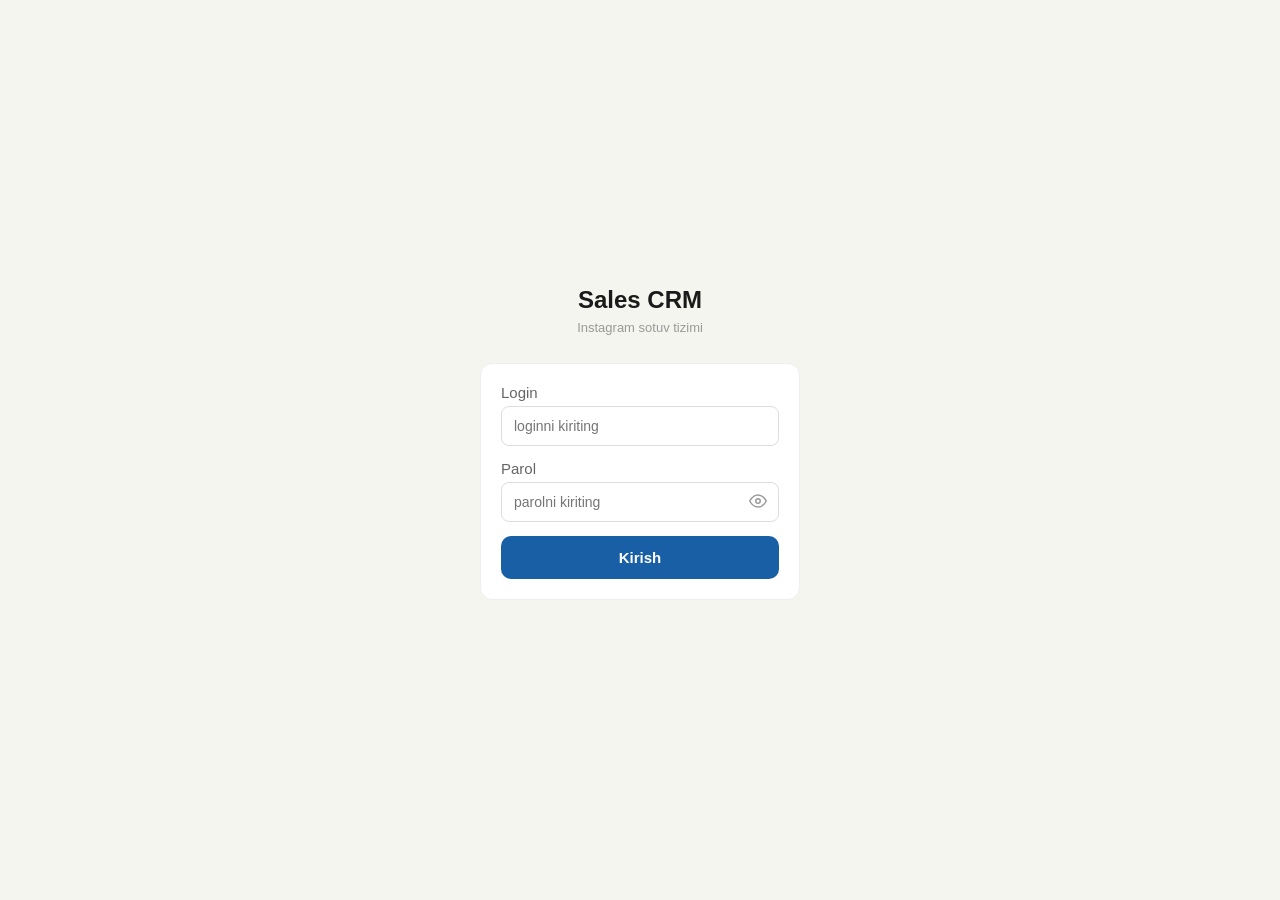
==== index.html @ 4c44534a "Add files via upload" ====
<!DOCTYPE html>
<html lang="uz">
<head>
<meta charset="UTF-8">
<meta name="viewport" content="width=device-width, initial-scale=1.0, maximum-scale=1.0">
<title>Sales CRM</title>
<style>
*{box-sizing:border-box;margin:0;padding:0;font-family:-apple-system,BlinkMacSystemFont,'Segoe UI',sans-serif;-webkit-tap-highlight-color:transparent}
body{background:#f5f5f0;min-height:100vh}
input,select,button{font-family:inherit;font-size:14px}
.scr{display:none;flex-direction:column;min-height:100vh;background:#f5f5f0}
.scr.show{display:flex}
.topbar{background:#fff;border-bottom:1px solid #e8e8e4;padding:14px 16px;display:flex;align-items:center;justify-content:space-between;flex-shrink:0;position:sticky;top:0;z-index:10}
.topbar-t{font-size:16px;font-weight:600;color:#1a1a1a}
.topbar-s{font-size:14px;font-weight:500;color:#555;margin-top:2px}
.tabbar{background:#fff;border-top:1px solid #e8e8e4;display:flex;flex-shrink:0;position:sticky;bottom:0;z-index:10}
.tab{flex:1;display:flex;flex-direction:column;align-items:center;gap:3px;padding:10px 2px;cursor:pointer;border:none;background:transparent;color:#999;font-size:13px;line-height:1}
.tab.on{color:#185FA5}
.ti{font-size:18px;line-height:1}.tab svg{display:block}
.sc{flex:1;overflow-y:auto;padding:12px;-webkit-overflow-scrolling:touch}
.sg{display:grid;grid-template-columns:1fr 1fr;gap:10px;margin-bottom:12px}
.st{background:#fff;border-radius:12px;padding:14px;border:1px solid #eee}
.sl{font-size:13px;color:#999;margin-bottom:6px;text-transform:uppercase;letter-spacing:.05em}
.sv{font-size:22px;font-weight:600;color:#1a1a1a;line-height:1}
.ss{font-size:14px;color:#999;margin-top:4px}
.card{background:#fff;border-radius:12px;border:1px solid #eee;margin-bottom:12px;overflow:hidden}
.ch{padding:14px 14px 0;font-size:13px;font-weight:600;color:#999;text-transform:uppercase;letter-spacing:.05em;margin-bottom:10px}
.bw{display:flex;align-items:flex-end;gap:5px;height:110px}
.bc{flex:1;display:flex;flex-direction:column;align-items:center;gap:3px}
.bar{border-radius:3px 3px 0 0;width:100%;min-height:3px}
.bl{font-size:13px;color:#bbb}
.bv{font-size:13px;font-weight:600;color:#999}
.pc{background:#fff;border:1px solid #eee;border-radius:12px;margin-bottom:10px;overflow:hidden}
.pib{width:100%;height:200px;position:relative;background:#f8f8f6;overflow:hidden;display:flex;align-items:center;justify-content:center}.pib-inner{width:100%;height:100%;display:flex;align-items:center;justify-content:center}
.pi{max-width:100%;max-height:200px;object-fit:contain;display:block;padding:12px}
.btn{padding:8px 16px;border-radius:8px;border:1px solid #ddd;background:#fff;color:#1a1a1a;cursor:pointer;font-size:13px;font-weight:500}
.btn:active{background:#f5f5f0}
.btnp{background:#185FA5;color:#fff;border:none}
.btnp:active{background:#0C447C}
.btnd{color:#dc3545;border-color:#eee}
.inp{width:100%;padding:11px 12px;border:1px solid #ddd;border-radius:8px;background:#fff;color:#1a1a1a;font-size:14px;outline:none}
.inp:focus{border-color:#185FA5}
.fg{margin-bottom:14px}
.fl{font-size:15px;color:#666;margin-bottom:5px;display:block;font-weight:500}
.lr{display:flex;align-items:center;gap:10px;padding:12px 14px;border-bottom:1px solid #f0f0ec}
.lr:last-child{border-bottom:none}
.av{width:36px;height:36px;border-radius:50%;display:inline-flex;align-items:center;justify-content:center;font-size:15px;font-weight:600;flex-shrink:0}
.rb{flex:1;background:#f0f0ec;border-radius:4px;height:7px;overflow:hidden}
.rf{height:7px;border-radius:4px}
.mw{display:none;position:fixed;inset:0;align-items:flex-end;justify-content:center;background:rgba(0,0,0,.5);z-index:100}
.mw.show{display:flex}
.bs{background:#fff;border-radius:16px 16px 0 0;padding:20px 16px 32px;width:100%;max-height:92vh;overflow-y:auto;-webkit-overflow-scrolling:touch}
.bsh{width:36px;height:4px;background:#ddd;border-radius:2px;margin:0 auto 16px}
.bt{font-size:16px;font-weight:600;margin-bottom:16px;color:#1a1a1a}
.cw{display:none;position:fixed;inset:0;align-items:center;justify-content:center;background:rgba(0,0,0,.5);padding:16px;z-index:100}
.cw.show{display:flex}
.cb{background:#fff;border-radius:16px;padding:20px;width:100%;max-width:340px}
.toast{position:fixed;bottom:90px;left:50%;transform:translateX(-50%);background:#27500A;color:#EAF3DE;padding:10px 20px;border-radius:20px;font-size:13px;white-space:nowrap;opacity:0;transition:opacity .3s;pointer-events:none;z-index:200}
.toast.show{opacity:1}
.dot{display:inline-block;width:8px;height:8px;border-radius:2px;margin-right:5px;flex-shrink:0}
.upb{border:2px dashed #ddd;border-radius:10px;padding:20px;text-align:center;cursor:pointer;background:#f9f9f7;max-height:200px;overflow:hidden}
.upb:hover{border-color:#185FA5}
.upi{width:160px;height:160px;object-fit:contain;border-radius:10px;display:block;background:#f5f5f0;margin:0 auto}
.cd{width:34px;height:34px;border-radius:8px;cursor:pointer;border:3px solid transparent;flex-shrink:0}
.cd.sel{border-color:#185FA5}
.seg{display:flex;background:#f0f0ec;border-radius:8px;padding:3px;margin-bottom:12px;gap:3px}
.sb{flex:1;padding:7px 4px;border:none;background:transparent;border-radius:6px;font-size:15px;cursor:pointer;color:#999;font-weight:500}
.sb.on{background:#fff;color:#1a1a1a;font-weight:600}
.sc-card{background:#fff;border:1px solid #eee;border-radius:12px;margin-bottom:10px;padding:14px}
.dfilter{padding:10px 20px;border-radius:20px;border:1px solid #ddd;background:#fff;color:#666;cursor:pointer;font-size:14px;font-weight:500;white-space:nowrap;flex-shrink:0}
.dfilter.on{background:#185FA5;color:#fff;border-color:#185FA5}
.login-wrap{min-height:100vh;display:flex;align-items:center;justify-content:center;padding:24px;background:#f5f5f0}
#igSelW.show{display:flex!important;}
.wh-sticky{position:sticky;top:0;background:#f5f5f0;z-index:5;padding:0 0 10px}
</style>

  <!-- Firebase SDK -->
  <script type="module">
    import { initializeApp } from "https://www.gstatic.com/firebasejs/10.12.0/firebase-app.js";
    import { getFirestore, collection, doc, getDocs, setDoc, addDoc, updateDoc, deleteDoc, onSnapshot, writeBatch } from "https://www.gstatic.com/firebasejs/10.12.0/firebase-firestore.js";
    import { getStorage, ref, uploadString, getDownloadURL, deleteObject } from "https://www.gstatic.com/firebasejs/10.12.0/firebase-storage.js";

    const firebaseConfig = {
      apiKey: "AIzaSyCNmMZ-7HUkn3geqPO7YMMAT83LtiPu-Bo",
      authDomain: "sales-crm-82b62.firebaseapp.com",
      projectId: "sales-crm-82b62",
      storageBucket: "sales-crm-82b62.firebasestorage.app",
      messagingSenderId: "999829133514",
      appId: "1:999829133514:web:bb5a036656274b3614fc33"
    };

    const app = initializeApp(firebaseConfig);
    const db = getFirestore(app);
    const storage = getStorage(app);

    // Collections
    const COLS = {
      sellers: 'sellers',
      ig: 'instagram',
      products: 'products',
      sales: 'sales',
      settings: 'settings'
    };

    // ====== LOAD ALL DATA FROM FIRESTORE ======
    async function loadAllData() {
      showLoader(true);
      try {
        const [sellersSnap, igSnap, prodsSnap, salesSnap, settingsSnap] = await Promise.all([
          getDocs(collection(db, COLS.sellers)),
          getDocs(collection(db, COLS.ig)),
          getDocs(collection(db, COLS.products)),
          getDocs(collection(db, COLS.sales)),
          getDocs(collection(db, COLS.settings))
        ]);

        // Sellers
        if (!sellersSnap.empty) {
          const fbSellers = sellersSnap.docs.map(d => ({...d.data(), _id: d.id}));
          // Dedup by login - duplicate doc larni Firebase dan o'chiramiz
          // Faqat ko'rsatishda dedup - Firebase dan o'chirmaymiz
          const selSeen2=new Set();
          D.sellers=fbSellers.filter(s=>{
            const k=s.login||String(s.id);
            if(selSeen2.has(k))return false;
            selSeen2.add(k);return true;
          });
          // Mobilograf yo'q bo'lsa qo'shamiz
          if(!D.sellers.find(s=>s.role==='mobilograf')){
            const mob={id:D.nUid++,name:'Mobilograf',login:'mob_'+Date.now(),pass:'',igId:null,role:'mobilograf',comm:0,salary:0,startDate:today(),ai:D.sellers.length%6};
            D.sellers.push(mob);
            await window.FS.saveSeller(mob);
          }
        }
        // Instagram
        if (!igSnap.empty) {
          const fbIg = igSnap.docs.map(d => ({...d.data(), _id: d.id}));
          // Dedup by name - eski duplicate doc larni o'chiramiz
          // Faqat ko'rsatishda dedup
          const igSeen2=new Set();
          D.ig=fbIg.filter(ig=>{
            const k=String(ig.id||ig.name);
            if(igSeen2.has(k))return false;
            igSeen2.add(k);return true;
          });
        }
        // Products
        if (!prodsSnap.empty) {
          const fbProds = prodsSnap.docs.map(d => ({...d.data(), _id: d.id}));
          // Dedup by id - eski null stock doc larni o'chiramiz
          // Dedup - stock bor versiyani saqlaymiz
          const prodSeen2=new Map();
          fbProds.forEach(p=>{
            const k=String(p.id);
            if(prodSeen2.has(k)){
              const ex=prodSeen2.get(k);
              if(p.stock!==null&&p.stock!==undefined&&(ex.stock===null||ex.stock===undefined)){
                prodSeen2.set(k,p);
              }
            } else {
              prodSeen2.set(k,p);
            }
          });
          D.products=[...prodSeen2.values()];
        }
        // Sales
        if (!salesSnap.empty) {
          D.sales = salesSnap.docs.map(d => ({...d.data(), _id: d.id}));
        }
        // Settings (admin info)
        if (!settingsSnap.empty) {
          const sett = settingsSnap.docs[0].data();
          if (sett.admin) D.admin = sett.admin;
          if (sett.nUid) D.nUid = sett.nUid;
          if (sett.nPid) D.nPid = sett.nPid;
          if (sett.nSid) D.nSid = sett.nSid;
          if (sett.nIgId) D.nIgId = sett.nIgId;
          if (sett.bonusConfig) D.bonusConfig = sett.bonusConfig;
          if (sett.igDailyDM) D.igDailyDM = sett.igDailyDM;
          if (sett.expenses) D.expenses = sett.expenses;
          if (sett.activeAds) D.activeAds = sett.activeAds;
          if (sett.tahlilData) { TA = sett.tahlilData; }
        }

        // If empty DB - save initial data
        if (sellersSnap.empty) await saveInitialData();

      } catch(e) {
        console.error('Load error:', e);
        showToast('Maʼlumot yuklanmadi: ' + e.message);
      }
      showLoader(false);
      buildHints();

// Sahifa yuklanganda auto-login
(function autoLogin(){
  try{
    const saved = localStorage.getItem('crm_user');
    if(!saved) return;
    const u = JSON.parse(saved);
    // Admin?
    if(u.login === D.admin.login){
      D.user={id:0,name:D.admin.name,isAdmin:true};
      start(D.admin.name+' - Admin');
      buildAdminTabs();
      goT('tDash','Umumiy statistika');
      renderDash();
      return;
    }
    // Seller?
    const sel = D.sellers.find(s=>s.login===u.login);
    if(sel){
      D.user=sel;
      const ig=gI(sel.igId);
      const isTarj=(sel.role==='targetolog');
      start(sel.name+(isTarj?' - Targetolog':ig?' - '+ig.name:''));
      if(sel.role==='omborchi'){buildWarehouseTabs();WH_FILTER='all';DELIVERY_FILTER='new';
      goT('tWarehouse','Ombor');
      const fb=document.getElementById('tabFilterBar');const wf=document.getElementById('whFilters');const df=document.getElementById('delFilters');
      if(fb)fb.style.display='block';if(wf)wf.style.display='flex';if(df)df.style.display='none';
      setWarehouseFilter('all');
    }
      else if(sel.role==='yetkazuvchi'){buildDeliveryTabs();goT('tDelivery','Buyurtmalar');renderDelivery();}
      else if(isTarj){buildTargetologTabs();goT('tTahlil','Tahlil');renderTahlil();}
      else{buildSellerTabs();goT('tMyD','Dashboard');renderMyD();}
    }
  }catch(e){}
})();
    }

    // ====== SAVE INITIAL DATA ======
    async function saveInitialData() {
      const batch = writeBatch(db);
      D.sellers.forEach(s => {
        batch.set(doc(collection(db, COLS.sellers)), s);
      });
      D.ig.forEach(ig => {
        batch.set(doc(collection(db, COLS.ig)), ig);
      });
      D.products.forEach(p => {
        batch.set(doc(collection(db, COLS.products)), p);
      });
      D.sales.forEach(s => {
        batch.set(doc(collection(db, COLS.sales)), s);
      });
      // Settings
      batch.set(doc(collection(db, COLS.settings)), {
        admin: D.admin,
        nUid: D.nUid, nPid: D.nPid, nSid: D.nSid, nIgId: D.nIgId,
        bonusConfig: D.bonusConfig,
        igDailyDM: D.igDailyDM,
        tahlilData: TA,
        expenses: D.expenses
      });
      await batch.commit();
    }

    // ====== FIRESTORE SAVE FUNCTIONS (global) ======
    window.FS = {
      // Sotuv qo'shish
      async addSale(sale) {
        try {
          if(sale._id) {
            await updateDoc(doc(db, COLS.sales, sale._id), sale);
          } else {
            const ref = await addDoc(collection(db, COLS.sales), sale);
            sale._id = ref.id;
          }
        } catch(e) { console.error(e); }
      },
      // Seller saqlash
      async saveSeller(seller) {
        try {
          if (seller._id) {
            await updateDoc(doc(db, COLS.sellers, seller._id), seller);
          } else {
            const ref = await addDoc(collection(db, COLS.sellers), seller);
            seller._id = ref.id;
          }
        } catch(e) { console.error(e); }
      },
      // Seller o'chirish
      async deleteSeller(id) {
        try { await deleteDoc(doc(db, COLS.sellers, id)); } catch(e) { console.error(e); }
      },
      // Mahsulot saqlash
      async saveProduct(prod) {
        try {
          if (prod._id) {
            await updateDoc(doc(db, COLS.products, prod._id), prod);
          } else {
            // _id yo'q - Firebase dan prod.id bo'yicha topamiz
            const q = await getDocs(collection(db, COLS.products));
            const existing = q.docs.find(d=>String(d.data().id)===String(prod.id));
            if(existing){
              prod._id = existing.id;
              await updateDoc(doc(db, COLS.products, prod._id), prod);
            } else {
              const ref = await addDoc(collection(db, COLS.products), prod);
              prod._id = ref.id;
            }
          }
        } catch(e) { console.error(e); }
      },
      // Mahsulot o'chirish
      async deleteProduct(id) {
        try { await deleteDoc(doc(db, COLS.products, id)); } catch(e) { console.error(e); }
      },
      // Instagram saqlash
      async saveIg(ig) {
        try {
          if (ig._id) {
            await updateDoc(doc(db, COLS.ig, ig._id), ig);
          } else {
            const ref = await addDoc(collection(db, COLS.ig), ig);
            ig._id = ref.id;
          }
        } catch(e) { console.error(e); }
      },
      // Instagram o'chirish
      async deleteIg(id) {
        try { await deleteDoc(doc(db, COLS.ig, id)); } catch(e) { console.error(e); }
      },
      // Rasm yuklash Storage ga
      async uploadImage(base64Data, path) {
        try {
          const storageRef = ref(storage, path);
          // base64Data dan data:image/jpeg;base64, qismini olib tashlaymiz
          const base64 = base64Data.split(',')[1] || base64Data;
          const format = base64Data.includes('png') ? 'image/png' : 'image/jpeg';
          await uploadString(storageRef, base64, 'base64', {contentType: format});
          const url = await getDownloadURL(storageRef);
          return url;
        } catch(e) { console.error('Upload error:', e); return null; }
      },

      // Rasm o'chirish
      async deleteImage(path) {
        try {
          const storageRef = ref(storage, path);
          await deleteObject(storageRef);
        } catch(e) { console.error('Delete error:', e); }
      },

      // Settings saqlash - data parametr sifatida keladi
      async saveSettings(data) {
        try {
          const snap = await getDocs(collection(db, COLS.settings));
          if (!snap.empty) {
            await updateDoc(doc(db, COLS.settings, snap.docs[0].id), data);
          } else {
            await addDoc(collection(db, COLS.settings), data);
          }
        } catch(e) { console.error(e); }
      },
      // Barcha sotuvlarni o'chirish (test tozalash)
      async clearSales() {
        try {
          const snap = await getDocs(collection(db, COLS.sales));
          const batch = writeBatch(db);
          snap.docs.forEach(d => batch.delete(d.ref));
          await batch.commit();
          D.sales = [];
        } catch(e) { console.error(e); }
      }
    };

    // Loader
    function showLoader(show) {
      let el = document.getElementById('_fbLoader');
      if (!el) {
        el = document.createElement('div');
        el.id = '_fbLoader';
        el.style.cssText = 'position:fixed;inset:0;background:rgba(245,245,240,.9);z-index:9999;display:flex;flex-direction:column;align-items:center;justify-content:center;gap:12px';
        el.innerHTML = '<div style="width:44px;height:44px;border:3px solid #e5e7eb;border-top-color:#185FA5;border-radius:50%;animation:spin 0.8s linear infinite"></div><div style="font-size:15px;color:#185FA5;font-weight:600">Ma\'lumotlar yuklanmoqda...</div>';
        document.head.insertAdjacentHTML('beforeend','<style>@keyframes spin{to{transform:rotate(360deg)}}</style>');
        document.body.appendChild(el);
      }
      el.style.display = show ? 'flex' : 'none';
    }

    // Start
    window.addEventListener('DOMContentLoaded', () => {
      loadAllData();
    });
  </script>
</head>
<body>

<div id="pgL" class="scr show">
  <div class="login-wrap">
    <div style="width:100%;max-width:320px">
      <div style="text-align:center;margin-bottom:28px">
        <div style="font-size:24px;font-weight:700;color:#1a1a1a">Sales CRM</div>
        <div style="font-size:13px;color:#999;margin-top:6px">Instagram sotuv tizimi</div>
      </div>
      <div class="card" style="padding:20px">
        <div class="fg"><label class="fl">Login</label><input class="inp" type="text" id="li" placeholder="loginni kiriting"></div>
        <div class="fg">
          <label class="fl">Parol</label>
          <div style="position:relative">
            <input class="inp" type="password" id="lp" placeholder="parolni kiriting" style="padding-right:44px">
            <button type="button" onclick="togglePass('lp',this)" style="position:absolute;right:12px;top:50%;transform:translateY(-50%);background:none;border:none;cursor:pointer;padding:0;color:#999;line-height:1">
              <svg width="18" height="18" viewBox="0 0 24 24" fill="none" stroke="currentColor" stroke-width="2"><path d="M1 12s4-8 11-8 11 8 11 8-4 8-11 8-11-8-11-8z"/><circle cx="12" cy="12" r="3"/></svg>
            </button>
          </div>
        </div>
        <div id="lerr" style="font-size:15px;color:#dc3545;margin-bottom:10px;display:none">Login yoki parol noto'g'ri</div>
        <button class="btn btnp" style="width:100%;padding:13px;border-radius:10px;font-size:15px;font-weight:600" onclick="doLogin()">Kirish</button>
      </div>
      <div id="lhints" style="margin-top:14px;font-size:14px;color:#999;text-align:center;line-height:2.2"></div>
    </div>
  </div>
</div>

<div id="pgM" class="scr">
  <div class="topbar">
    <div><div class="topbar-t" id="ttitle" style="font-size:16px;font-weight:600;color:#1a1a1a">Dashboard</div><div class="topbar-s" id="tsub" style="font-size:14px;font-weight:500;color:#555;margin-top:2px"></div></div>
    <button class="btn" style="font-size:15px;padding:6px 12px" onclick="doLogout()">Chiqish</button>
  </div>

  <!-- ADMIN: UMUMIY -->
  <div id="tDash" class="sc" style="display:none">
    <div style="display:flex;gap:6px;margin-bottom:12px;overflow-x:auto;padding-bottom:2px">
      <button class="dfilter on" id="filterToday" onclick="setFilter('today',this)">Bugun</button>
      <button class="dfilter" id="filterAll" onclick="setFilter('all',this)">Jami</button>
      <button class="dfilter" id="rangeBtn" onclick="openRangePicker()">&#128197; Sana tanlash</button>
    </div>
    <div id="periodLabel" style="font-size:15px;color:#185FA5;font-weight:600;margin-bottom:10px;padding:0 2px"></div>
    <div class="sg" id="dStats"></div>
    <div class="card"><div class="ch" id="barTitle">Kunlik sotuvlar (7 kun)</div><div style="padding:0 14px 14px"><div class="bw" id="dBars"></div></div></div>
    <div class="card"><div class="ch">Instagram profil &#8212; kunlik sotuvlar</div><div id="igDay"></div></div>
    <div class="card"><div class="ch">Eng ko'p sotilganlar</div><div id="topP"></div></div>
    <div class="card"><div class="ch" id="salesListTitle">Bugungi sotuvlar</div><div id="todayAll"></div></div>
  </div>

  <!-- ADMIN: JAMOA -->
  <div id="tJamoa" class="sc" style="display:none">
    <div class="seg" id="jSeg"><button class="sb on" onclick="jView('s',this)">Sotuvchilar</button><button class="sb" onclick="jView('i',this)">Instagram</button></div>
    <div id="jS"></div><div id="jI" style="display:none"></div>
  </div>

  <!-- ADMIN: MAHSULOTLAR -->
  <div id="tProd" class="sc" style="display:none">
    <button class="btn btnp" style="width:100%;padding:13px;border-radius:10px;margin-bottom:14px;font-size:14px;font-weight:600" onclick="openAddProd()">+ Mahsulot qo'shish</button>
    <div style="padding:0 0 10px;position:sticky;top:0;background:#f5f5f0;z-index:5"><div style="position:relative"><input class="inp" id="prodAdmSearch" placeholder="🔍 Mahsulot qidirish..." oninput="clearTimeout(window._st2);window._st2=setTimeout(renderProdAdm,300);document.getElementById('admClear').style.display=this.value?'flex':'none'" style="background:white;border-radius:12px;padding-right:40px"><button id="admClear" onclick="document.getElementById('prodAdmSearch').value='';document.getElementById('admClear').style.display='none';renderProdAdm()" style="display:none;position:absolute;right:10px;top:50%;transform:translateY(-50%);background:none;border:none;cursor:pointer;color:#999;font-size:18px;align-items:center;justify-content:center;width:28px;height:28px;border-radius:50%">✕</button></div></div>
    <div id="prodAdm"></div>
  </div>

  <!-- ADMIN: SOTUVCHILAR -->
  <div id="tSellers" class="sc" style="display:none">
    <div class="seg" id="sSeg"><button class="sb on" onclick="sView('sellers',this)">Ishchilar</button><button class="sb" onclick="sView('instagram',this)">Instagram profil</button></div>
    <div id="sViewSellers">
      <button class="btn btnp" style="width:100%;padding:13px;border-radius:10px;margin-bottom:14px;font-size:14px;font-weight:600" onclick="openAddSeller()">+ Ishchi qo'shish</button>
      <div id="sellerAdm"></div>
      <!-- Bonus/Jarima sozlamalari -->
      <div class="sc-card" style="margin-top:12px">
        <div style="font-size:14px;font-weight:700;color:#1a1a1a;margin-bottom:12px">Bonus / Jarima sozlamalari</div>
        <div style="display:grid;grid-template-columns:1fr 1fr;gap:8px;margin-bottom:10px">
          <div>
            <label style="font-size:12px;color:#999;display:block;margin-bottom:4px">Bonus chegarasi (%)</label>
            <input class="inp" type="number" id="bonusConvInp" placeholder="21" style="padding:8px 10px;font-size:14px">
          </div>
          <div>
            <label style="font-size:12px;color:#999;display:block;margin-bottom:4px">Bonus miqdori (so'm)</label>
            <input class="inp" type="number" id="bonusAmtInp" placeholder="30000" style="padding:8px 10px;font-size:14px">
          </div>
          <div>
            <label style="font-size:12px;color:#999;display:block;margin-bottom:4px">Jarima chegarasi (%)</label>
            <input class="inp" type="number" id="fineConvInp" placeholder="10" style="padding:8px 10px;font-size:14px">
          </div>
          <div>
            <label style="font-size:12px;color:#999;display:block;margin-bottom:4px">Jarima miqdori (so'm)</label>
            <input class="inp" type="number" id="fineAmtInp" placeholder="20000" style="padding:8px 10px;font-size:14px">
          </div>
        </div>
        <button class="btn btnp" style="width:100%;padding:10px;border-radius:10px;font-weight:600" onclick="saveBonusConfig()">Saqlash</button>
      </div>
      <!-- Xarajatlar bo'limi -->
      <div class="sc-card" style="margin-top:12px">
        <div style="display:flex;align-items:center;justify-content:space-between;margin-bottom:12px">
          <div style="font-size:14px;font-weight:700;color:#1a1a1a">Oylik xarajatlar</div>
          <button onclick="openAddExpense()" style="background:#185FA5;color:#fff;border:none;border-radius:8px;padding:6px 14px;font-size:13px;font-weight:600;cursor:pointer;font-family:inherit">+ Qo'shish</button>
        </div>
        <div id="expenseList"></div>
      </div>
    </div>
    <div id="sViewInstagram" style="display:none">
      <button class="btn btnp" style="width:100%;padding:13px;border-radius:10px;margin-bottom:14px;font-size:14px;font-weight:600" onclick="openAddIg()">+ Instagram profil qo'shish</button>
      <div id="igAdm"></div>
    </div>
  </div>

  <!-- ADMIN: TAHLIL -->
  <div id="tTahlil" class="sc" style="display:none">
    <div style="display:flex;gap:6px;margin-bottom:14px;overflow-x:auto;padding-bottom:2px">
      <button class="dfilter on" id="tFilterToday" onclick="setTahlilFilter('today',this)">Kecha</button>
      <button class="dfilter" id="tFilterAll" onclick="setTahlilFilter('all',this)">Jami</button>
      <button class="dfilter" id="tRangeBtn" onclick="openTahlilRange()">&#128197; Sana tanlash</button>
    </div>
    <div id="tahlilPeriod" style="font-size:14px;color:#185FA5;font-weight:600;margin-bottom:10px;padding:5px 10px;background:#EFF6FF;border-radius:8px;display:inline-block"></div>


    <!-- Sotuvchilar konversiyasi paneli -->
    <div id="sellerConvBlock" style="margin-bottom:14px">
      <div style="background:var(--color-background-secondary,#f9f9f7);border-radius:14px;padding:12px 14px;border:0.5px solid #e5e7eb">
        <div style="font-size:12px;font-weight:700;color:#6b7280;letter-spacing:.5px;margin-bottom:10px;display:flex;align-items:center;gap:6px">
          <svg width="13" height="13" viewBox="0 0 24 24" fill="none" stroke="currentColor" stroke-width="2.5" stroke-linecap="round" stroke-linejoin="round"><path d="M17 21v-2a4 4 0 0 0-4-4H5a4 4 0 0 0-4 4v2"/><circle cx="9" cy="7" r="4"/><path d="M23 21v-2a4 4 0 0 0-3-3.87"/><path d="M16 3.13a4 4 0 0 1 0 7.75"/></svg>
          SOTUVCHILAR KONVERSIYASI
        </div>
        <div id="sellerConvList"></div>
        <div style="display:flex;gap:12px;justify-content:center;margin-top:10px;flex-wrap:wrap">
          <div style="display:flex;align-items:center;gap:4px"><div style="width:7px;height:7px;border-radius:50%;background:#15803d"></div><span style="font-size:11px;color:#888">21%+ bonus</span></div>
          <div style="display:flex;align-items:center;gap:4px"><div style="width:7px;height:7px;border-radius:50%;background:#d97706"></div><span style="font-size:11px;color:#888">10-21% neytral</span></div>
          <div style="display:flex;align-items:center;gap:4px"><div style="width:7px;height:7px;border-radius:50%;background:#dc2626"></div><span style="font-size:11px;color:#888">10% jarima</span></div>
        </div>
      </div>
    </div>
    <div style="display:flex;align-items:center;justify-content:space-between;margin-bottom:8px;gap:8px">
      <div style="display:flex;align-items:center;gap:8px">
        <div style="width:32px;height:32px;background:#EFF6FF;border-radius:8px;display:flex;align-items:center;justify-content:center;flex-shrink:0">
          <svg width="16" height="16" viewBox="0 0 24 24" fill="none" stroke="#185FA5" stroke-width="2" stroke-linecap="round" stroke-linejoin="round"><rect x="2" y="2" width="20" height="20" rx="5"/><path d="M16 11.37A4 4 0 1112.63 8 4 4 0 0116 11.37z"/><line x1="17.5" y1="6.5" x2="17.51" y2="6.5"/></svg>
        </div>
        <div>
          <div style="font-size:14px;font-weight:700;color:#1a1a1a">Instagram profil statistikasi</div>
          <div style="font-size:13px;color:#999">Har bir profil bo'yicha reklama tahlili</div>
        </div>
      </div>
      <button id="igExcelBtn" onclick="downloadIgExcel()" style="display:flex;align-items:center;gap:6px;background:#185FA5;color:#fff;border:none;border-radius:8px;padding:8px 14px;font-size:13px;font-weight:600;cursor:pointer;font-family:inherit;white-space:nowrap;flex-shrink:0">
        <svg width="14" height="14" viewBox="0 0 24 24" fill="none" stroke="currentColor" stroke-width="2" stroke-linecap="round" stroke-linejoin="round"><path d="M21 15v4a2 2 0 01-2 2H5a2 2 0 01-2-2v-4"/><polyline points="7 10 12 15 17 10"/><line x1="12" y1="15" x2="12" y2="3"/></svg>
        Excel
      </button>
    </div>
    <div style="overflow-x:auto;margin-bottom:16px">
      <table style="width:100%;border-collapse:collapse;font-size:15px;min-width:560px">
        <thead id="tahlilHead1"><tr style="background:#f5f5f0">
        </tr></thead>
        <tbody id="tahlilBody1"></tbody>
      </table>
    </div>
    <div style="display:flex;align-items:center;justify-content:space-between;margin-bottom:8px">
      <div style="display:flex;align-items:center;gap:8px">
        <div style="width:32px;height:32px;background:#F0FDF4;border-radius:8px;display:flex;align-items:center;justify-content:center;flex-shrink:0">
          <svg width="16" height="16" viewBox="0 0 24 24" fill="none" stroke="#16a34a" stroke-width="2" stroke-linecap="round" stroke-linejoin="round"><path d="M6 2L3 6v14a2 2 0 002 2h14a2 2 0 002-2V6l-3-4z"/><line x1="3" y1="6" x2="21" y2="6"/><path d="M16 10a4 4 0 01-8 0"/></svg>
        </div>
        <div><div style="font-size:14px;font-weight:700;color:#1a1a1a">Mahsulot bo'yicha reklama tahlili</div><div style="font-size:13px;color:#999">Har bir mahsulotga sarflangan budjet va natijalar</div></div>
      </div>
      <button id="prodExcelBtn" onclick="downloadProdExcel()" style="display:flex;align-items:center;gap:6px;background:#16a34a;color:#fff;border:none;border-radius:8px;padding:8px 14px;font-size:13px;font-weight:600;cursor:pointer;font-family:inherit;white-space:nowrap">
        <svg width="14" height="14" viewBox="0 0 24 24" fill="none" stroke="currentColor" stroke-width="2" stroke-linecap="round" stroke-linejoin="round"><path d="M21 15v4a2 2 0 01-2 2H5a2 2 0 01-2-2v-4"/><polyline points="7 10 12 15 17 10"/><line x1="12" y1="15" x2="12" y2="3"/></svg>
        Excel
      </button>
    </div>
    <div style="overflow-x:auto;margin-bottom:16px">
      <table style="width:100%;border-collapse:collapse;font-size:15px;min-width:600px">
        <thead id="tahlilHead2"><tr style="background:#f5f5f0">
        </tr></thead>
        <tbody id="tahlilBody2"></tbody>
      </table>
    </div>

    <!-- Reklama ro'yxati paneli - jadval tagida -->
    <div id="activeAdsPanel" style="background:white;border-radius:14px;border:0.5px solid #e5e7eb;margin-top:16px;overflow:hidden"></div>

  </div>

  <!-- ADMIN: PROFIL -->
  <!-- SOF FOYDA -->
  <div id="tProfile" class="sc" style="display:none">
    <!-- SOF FOYDA -->
    <div id="sofFoydaBlock" style="margin-bottom:14px">
      <div style="display:flex;gap:6px;margin-bottom:10px;overflow-x:auto;padding-bottom:2px">
        <button class="dfilter sf-filter-btn on" onclick="setSFFilter('today',this)">Bugun</button>
        <button class="dfilter sf-filter-btn" onclick="setSFFilter('all',this)">Hammasi</button>
        <button class="dfilter sf-filter-btn" onclick="setSFFilter('range',this)">&#128197; Sana tanlash</button>
      </div>

      <div style="background:#0F172A;border-radius:16px;padding:18px;position:relative;overflow:hidden">
        <div style="position:absolute;right:-20px;top:-20px;width:110px;height:110px;background:#1E293B;border-radius:50%"></div>
        <div style="position:absolute;right:20px;top:20px;width:65px;height:65px;background:#334155;border-radius:50%"></div>
        <div style="font-size:11px;color:#94A3B8;font-weight:600;letter-spacing:1px;position:relative;z-index:1" id="sfPeriodLabel">DAVR</div>
        <div style="display:flex;align-items:baseline;gap:6px;position:relative;z-index:1;margin:4px 0 2px">
          <div style="font-size:30px;font-weight:800;color:#fff" id="sfAmount">0</div>
          <div style="font-size:12px;color:#94A3B8" id="sfCurrency">so'm</div>
        </div>
        <div style="font-size:12px;font-weight:700;position:relative;z-index:1" id="sfSubLabel" style="color:#4ADE80">0% foydalilik</div>
      </div>
      <div style="display:grid;grid-template-columns:1fr 1fr;gap:8px;margin-top:8px">
        <div style="background:white;border-radius:12px;padding:10px 12px;border:0.5px solid #e5e7eb">
          <div style="font-size:11px;color:#888;margin-bottom:2px">Jami daromad</div>
          <div style="font-size:16px;font-weight:700;color:#16a34a" id="sfRev">0</div>
          <div style="font-size:11px;color:#888">so'm</div>
        </div>
        <div style="background:white;border-radius:12px;padding:10px 12px;border:0.5px solid #e5e7eb">
          <div style="font-size:11px;color:#888;margin-bottom:2px">Jami xarajat</div>
          <div style="font-size:16px;font-weight:700;color:#dc2626" id="sfExp">0</div>
          <div style="font-size:11px;color:#888">so'm</div>
        </div>
      </div>
      <div style="background:white;border-radius:12px;padding:12px;border:0.5px solid #e5e7eb;margin-top:8px">
        <div style="font-size:12px;font-weight:700;color:#1a1a1a;margin-bottom:8px">Xarajatlar taqsimoti</div>
        <div id="sfBreakdown"></div>
        <div style="background:#F0FDF4;border-radius:10px;padding:10px 12px;display:flex;justify-content:space-between;align-items:center;margin-top:8px" id="sfNetRow">
          <div style="display:flex;align-items:center;gap:6px">
            <svg width="14" height="14" viewBox="0 0 24 24" fill="none" stroke="#15803D" stroke-width="2.5" stroke-linecap="round" stroke-linejoin="round"><path d="M12 2v20M17 5H9.5a3.5 3.5 0 0 0 0 7h5a3.5 3.5 0 0 1 0 7H6"/></svg>
            <span style="font-size:12px;font-weight:700;color:#15803D" id="sfNetLabel">Sof foyda</span>
            <span style="background:#DCFCE7;color:#15803D;padding:2px 6px;border-radius:20px;font-size:11px;font-weight:700" id="sfMarginPill">0%</span>
          </div>
          <div style="font-size:16px;font-weight:800;color:#15803D" id="sfNet">0</div>
        </div>
      </div>
    </div>

    <div class="sc-card" style="margin-bottom:12px">
      <div style="display:flex;align-items:center;gap:14px;margin-bottom:16px">
        <div style="width:56px;height:56px;border-radius:50%;background:#DBEAFE;color:#1e40af;display:flex;align-items:center;justify-content:center;font-size:20px;font-weight:700;flex-shrink:0" id="adminAvatar">AK</div>
        <div><div style="font-size:17px;font-weight:700;color:#1a1a1a" id="adminNameDisp">Ali Karimov</div><div style="font-size:15px;color:#888;margin-top:2px">Administrator</div></div>
      </div>
      <div style="border-top:1px solid #f0f0ec;padding-top:14px">
        <div class="fg"><label class="fl">To'liq ism</label><input class="inp" type="text" id="adminName" placeholder="Ism Familiya"></div>
        <div class="fg"><label class="fl">Login</label><input class="inp" type="text" id="adminLogin" placeholder="login"></div>
        <div class="fg"><label class="fl">Yangi parol</label><input class="inp" type="password" id="adminPass" placeholder="Bo'sh qoldirsa o'zgarmaydi"></div>
        <div class="fg"><label class="fl">Parolni tasdiqlang</label><input class="inp" type="password" id="adminPass2" placeholder="Parolni qaytaring"></div>
        <div id="profileErr" style="font-size:15px;color:#dc3545;margin-bottom:10px;display:none"></div>
        <button class="btn btnp" style="width:100%;padding:12px;border-radius:10px;font-weight:600" onclick="saveAdminProfile()">Saqlash</button>
        <div style="padding-top:14px;border-top:1px solid #f0f0ec;margin-top:4px">
          <div style="font-size:13px;color:#999;margin-bottom:8px">Test ma'lumotlar</div>
          <button class="btn" style="width:100%;padding:12px;border-radius:10px;color:#dc2626;border-color:#eee;font-weight:600" onclick="clearTestSales()">&#128465; Test sotuvlarni tozalash</button>
        </div>
      </div>
    </div>
  </div>

  <!-- YETKAZUVCHI/OMBORCHI: DELIVERY -->
  <div id="tDelivery" class="sc" style="display:none">
    <div id="deliveryContent"></div>
  </div>

  <!-- OMBORCHI: WAREHOUSE -->
  <div id="tWarehouse" class="sc" style="display:none">
    <div id="warehouseContent"></div>
  </div>

  <!-- SOTUVCHI: DASHBOARD -->
  <div id="tMyD" class="sc" style="display:none">
    <div class="sg" id="myStats"></div>
    <div style="position:sticky;top:0;background:#f5f5f0;z-index:5;padding:10px 0 6px">
      <div style="position:relative">
        <input class="inp" id="sotuvSearch" placeholder="🔍 Mahsulot qidirish..." oninput="clearTimeout(window._st);window._st=setTimeout(renderSotuv,300);document.getElementById('sotuvClear').style.display=this.value?'flex':'none'" style="background:white;border-radius:12px;padding-right:40px">
        <button id="sotuvClear" onclick="document.getElementById('sotuvSearch').value='';document.getElementById('sotuvClear').style.display='none';renderSotuv()" style="display:none;position:absolute;right:10px;top:50%;transform:translateY(-50%);background:none;border:none;cursor:pointer;color:#999;font-size:18px;align-items:center;justify-content:center;width:28px;height:28px;border-radius:50%">✕</button>
      </div>
    </div>
    <div id="prodList"></div>
  </div>

  <!-- SOTUVCHI: SOTUV -->


  <!-- SOTUVCHI: TARIX -->
  <div id="tTarix" class="sc" style="display:none">
    <div id="myMonthlyBlock" style="margin-bottom:14px"></div>
    <div style="display:flex;gap:6px;margin-bottom:12px;overflow-x:auto;padding-bottom:2px">
      <button class="dfilter on" id="txFilterToday" onclick="setTarixFilter('today',this)">Bugun</button>
      <button class="dfilter" id="txFilterAll" onclick="setTarixFilter('all',this)">Jami</button>
      <button class="dfilter" id="txRangeBtn" onclick="openTarixRange()">&#128197; Sana tanlash</button>
    </div>
    <div id="tarixPeriod" style="font-size:15px;color:#185FA5;font-weight:600;margin-bottom:10px"></div>
    <div class="sg" id="tarixSt"></div>
    <div class="card"><div style="padding:8px 14px;font-size:13px;font-weight:700;color:#185FA5;border-bottom:1px solid #f0f0ec">Batafsil sotuvlar ro'yxati</div><div id="tarixW"></div></div>
  </div>

  <!-- SOTUVCHI: BUYURTMALAR -->
  <div id="tMyOrders" class="sc" style="display:none">
    <div id="myOrdersContent"></div>
  </div>

  <!-- SOTUVCHI: JAMOA -->
  <div id="tMyJ" class="sc" style="display:none">
    <div class="seg"><button class="sb on" onclick="mjView('s',this)">Sotuvchilar</button><button class="sb" onclick="mjView('i',this)">Instagram</button></div>
    <div id="mjS"></div><div id="mjI" style="display:none"></div>
  </div>

  <div id="tabFilterBar" style="display:none;padding:8px 12px;background:#f5f5f0;border-bottom:0.5px solid #e5e7eb;position:fixed;top:56px;left:0;right:0;z-index:20">
    <div id="whFilters" style="display:none;gap:6px">
      <button id="wf_all" onclick="setWarehouseFilter('all')" style="flex:1;padding:7px;border-radius:10px;border:2px solid #185FA5;background:#EFF6FF;color:#185FA5;font-size:12px;font-weight:700;cursor:pointer;font-family:inherit">Hammasi</button>
      <button id="wf_out" onclick="setWarehouseFilter('out')" style="flex:1;padding:7px;border-radius:10px;border:2px solid #e5e7eb;background:white;color:#888;font-size:12px;font-weight:700;cursor:pointer;font-family:inherit">Tugagan</button>
      <button id="wf_low" onclick="setWarehouseFilter('low')" style="flex:1;padding:7px;border-radius:10px;border:2px solid #e5e7eb;background:white;color:#888;font-size:12px;font-weight:700;cursor:pointer;font-family:inherit">Oz qoldi</button>
      <button id="wf_ok" onclick="setWarehouseFilter('ok')" style="flex:1;padding:7px;border-radius:10px;border:2px solid #e5e7eb;background:white;color:#888;font-size:12px;font-weight:700;cursor:pointer;font-family:inherit">Yetarli</button>
    </div>
    <div id="delFilters" style="display:none;gap:6px">
      <button id="df_new" onclick="setDeliveryFilter('new')" style="flex:1;padding:8px;border-radius:10px;border:2px solid #185FA5;background:#EFF6FF;color:#185FA5;font-size:13px;font-weight:700;cursor:pointer;font-family:inherit">Yangi</button>
      <button id="df_sent" onclick="setDeliveryFilter('sent')" style="flex:1;padding:8px;border-radius:10px;border:2px solid #e5e7eb;background:white;color:#888;font-size:13px;font-weight:700;cursor:pointer;font-family:inherit">Jo'natildi</button>
      <button id="df_delivered" onclick="setDeliveryFilter('delivered')" style="flex:1;padding:8px;border-radius:10px;border:2px solid #e5e7eb;background:white;color:#888;font-size:13px;font-weight:700;cursor:pointer;font-family:inherit">Yetkazildi</button>
    </div>
  </div>
  <div class="tabbar" id="tabbar"></div>
</div>

<div class="toast" id="toast"></div>

<!-- CONFIRM SOTUV -->
<div class="cw" id="confW">
  <div class="cb" style="max-height:90vh;overflow-y:auto">
    <div style="font-size:16px;font-weight:700;margin-bottom:4px">Buyurtma ma'lumotlari</div>
    <div style="font-size:13px;color:#185FA5;margin-bottom:14px;font-weight:600" id="confTxt"></div>
    
    <div class="fg"><label class="fl">Mijoz ismi <span style="color:#dc2626">*</span></label>
      <input class="inp" type="text" id="custName" placeholder="Ism Familiya"></div>
    
    <div class="fg" style="position:relative"><label class="fl">Telefon raqami <span style="color:#dc2626">*</span></label>
      <input class="inp" type="tel" id="custPhone" placeholder="XX XXX XXXX" maxlength="9" oninput="fmtPhone(this)" style="padding-left:68px"><span style="position:absolute;left:12px;bottom:10px;font-size:15px;color:#555;pointer-events:none;font-weight:500">+998</span></div>
    <div class="fg"><label class="fl">Manzil <span style="color:#dc2626">*</span></label>
      <input class="inp" type="text" id="custAddress" placeholder="Viloyat, Shahar, Ko'cha"></div>
    
    <div class="fg">
      <label class="fl">To'lov turi <span style="color:#dc2626">*</span></label>
      <div style="display:flex;gap:8px">
        <button id="payCardBtn" onclick="setPayType('card')" style="flex:1;padding:10px;border-radius:10px;border:2px solid #185FA5;background:#EFF6FF;color:#185FA5;font-weight:700;font-size:14px;cursor:pointer;font-family:inherit">💳 Karta</button>
        <button id="payCashBtn" onclick="setPayType('cash')" style="flex:1;padding:10px;border-radius:10px;border:2px solid #e5e7eb;background:white;color:#888;font-weight:700;font-size:14px;cursor:pointer;font-family:inherit">💵 Naqd</button>
      </div>
      <input type="hidden" id="custPayType" value="card">
    </div>
    
    <div class="fg"><label class="fl">Izoh</label>
      <input class="inp" type="text" id="custNote" placeholder="Masalan: bugun kechgacha yetkazish kerak"></div>
    
    <div class="fg">
      <label class="fl">To'lov cheki</label>
      <div id="receiptUploadArea" onclick="document.getElementById('receiptFile').click()" style="border:2px dashed #e5e7eb;border-radius:10px;padding:14px;text-align:center;cursor:pointer;background:#fafaf8">
        <div id="receiptPreview" style="display:none"><img id="receiptImg" style="max-width:100%;max-height:160px;border-radius:8px;object-fit:contain"></div>
        <div id="receiptPlaceholder" style="color:#999;font-size:13px">📷 Chek rasmini yuklang</div>
      </div>
      <input type="file" id="receiptFile" accept="image/*" style="display:none" onchange="handleReceiptImg(this)">
    </div>
    
    <div id="confErr" style="font-size:13px;color:#dc2626;margin-bottom:8px;display:none">Ism, telefon va manzilni to'ldiring!</div>
    
    <div style="display:flex;gap:10px">
      <button class="btn" style="flex:1;padding:12px" onclick="closeConf()">Bekor</button>
      <button class="btn btnp" style="flex:1;padding:12px;border-radius:8px;font-weight:600" onclick="confirmSell()">Saqlash &#10003;</button>
    </div>
  </div>
</div>

<!-- PROD SHEET -->
<div class="mw" id="prodSh">
  <div class="bs">
    <div class="bsh"></div>
    <div class="bt" id="pShT">Mahsulot qo'shish</div>
    <div class="fg">
      <label class="fl">Rasm yuklash</label>
      <div class="upb" onclick="document.getElementById('imgF').click()">
        <div id="upPH"><div style="font-size:26px;margin-bottom:6px">&#128247;</div><div style="font-size:13px;color:#888">Rasm tanlash uchun bosing</div><div style="font-size:14px;color:#bbb;margin-top:3px">Telefon yoki kompyuterdan</div></div>
        <img id="imgPv" class="upi" style="display:none">
      </div>
      <input type="file" id="imgF" accept="image/*" style="display:none" onchange="handleImg(this)">
      <button id="rmImg" onclick="removeImg()" style="display:none;margin-top:6px;font-size:15px;color:#dc3545;background:none;border:none;cursor:pointer;padding:0">Rasmni olib tashlash</button>
    </div>
    <div class="fg"><label class="fl">Instagram profil</label><select class="inp" id="pIg"></select></div>
    <div class="fg"><label class="fl">Mahsulot nomi</label><input class="inp" type="text" id="pN" placeholder="Masalan: Premium kurs"></div>
    <div class="fg"><label class="fl">Narx (so'm)</label><input class="inp" type="number" id="pPr" placeholder="1500000"></div>
    <div class="fg"><label class="fl">Tannarx (so'm)</label><input class="inp" type="number" id="pCost" placeholder="Sotib olish narxi"></div>
    <div class="fg"><label class="fl">Boshlang'ich soni (dona)</label><input class="inp" type="number" id="pStock" placeholder="Masalan: 10" min="0"></div>
    <div style="display:flex;gap:10px">
      <button class="btn" style="flex:1;padding:12px" onclick="closeSh('prodSh')">Bekor</button>
      <button class="btn btnp" style="flex:1;padding:12px;border-radius:8px;font-weight:600" onclick="saveProd()">Saqlash</button>
    </div>
  </div>
</div>

<!-- SELLER SHEET -->
<div class="mw" id="selSh">
  <div class="bs">
    <div class="bsh"></div>
    <div class="bt" id="selShT">Sotuvchi qo'shish</div>
    <div class="fg"><label class="fl">To'liq ism</label><input class="inp" type="text" id="sNm" placeholder="Ism Familiya"></div>
    <div class="fg"><label class="fl">Login</label><input class="inp" type="text" id="sLg" placeholder="login123"></div>
    <div class="fg"><label class="fl">Parol</label><input class="inp" type="text" id="sPw" placeholder="parol"></div>
    <div class="fg" id="salaryFg" style="display:none"><label class="fl">Oylik maosh (so'm)</label><input class="inp" type="number" id="sSalary" placeholder="Masalan: 1000000"></div>
    <div class="fg" id="commFg"><label class="fl" id="commLabel">1 sotuv uchun haq (so'm)</label><input class="inp" type="number" id="sComm" placeholder="Masalan: 10000"></div>
    <div class="fg">
      <label class="fl">Lavozim</label>
      <select class="inp" id="sRole" onchange="onRoleChange()">
        <option value="sotuvchi">Sotuvchi</option>
        <option value="targetolog">Targetolog</option>
        <option value="mobilograf">Mobilograf</option>
        <option value="omborchi">Omborchi</option>
        <option value="yetkazuvchi">Yetkazuvchi</option>
      </select>
    </div>
    <div class="fg" id="igField"><label class="fl">Instagram profil</label><select class="inp" id="sIg"></select></div>
    <div class="fg" id="startDateFg" style="display:none">
      <label class="fl">Ish boshlagan sana</label>
      <div style="display:flex;gap:6px">
        <input class="inp" type="number" id="sStartDay" onchange="updateStartDate()" placeholder="KK" min="1" max="31" style="width:60px;text-align:center">
        <input class="inp" type="number" id="sStartMonth" onchange="updateStartDate()" placeholder="OO" min="1" max="12" style="width:60px;text-align:center">
        <input class="inp" type="number" id="sStartYear" onchange="updateStartDate()" placeholder="YYYY" min="2020" max="2099" style="flex:1;text-align:center">
      </div>
      <input type="hidden" id="sStartDate">
    </div>
    <div id="selErr" style="font-size:15px;color:#dc3545;margin-bottom:10px;display:none">Barcha maydonlarni to'ldiring</div>
    <div style="display:flex;gap:10px">
      <button class="btn" style="flex:1;padding:12px" onclick="closeSh('selSh')">Bekor</button>
      <button class="btn btnp" style="flex:1;padding:12px;border-radius:8px;font-weight:600" onclick="saveSeller()">Saqlash</button>
    </div>
  </div>
</div>

<!-- INSTAGRAM SHEET -->
<div class="mw" id="igSh">
  <div class="bs">
    <div class="bsh"></div>
    <div class="bt" id="igShT">Instagram profil qo'shish</div>
    <div class="fg"><label class="fl">Instagram username</label><input class="inp" type="text" id="igNm" placeholder="@username"></div>
    <div id="igErr" style="font-size:15px;color:#dc3545;margin-bottom:10px;display:none">Username kiriting</div>
    <div style="display:flex;gap:10px">
      <button class="btn" style="flex:1;padding:12px" onclick="closeSh('igSh')">Bekor</button>
      <button class="btn btnp" style="flex:1;padding:12px;border-radius:8px;font-weight:600" onclick="saveIg()">Saqlash</button>
    </div>
  </div>
</div>

<!-- RANGE PICKER -->
<div id="rangePickerW" style="display:none;position:fixed;inset:0;align-items:flex-end;justify-content:center;background:rgba(0,0,0,.5);z-index:100">
  <div style="background:#fff;border-radius:16px 16px 0 0;padding:20px 16px 32px;width:100%;max-width:480px">
    <div style="width:36px;height:4px;background:#ddd;border-radius:2px;margin:0 auto 16px"></div>
    <div style="font-size:16px;font-weight:600;margin-bottom:4px;color:#1a1a1a">Sana oraligini tanlang</div>
    <div style="font-size:15px;color:#888;margin-bottom:16px" id="rangeHint">Boshlangich sanani tanlang</div>
    <div style="display:flex;align-items:center;justify-content:space-between;margin-bottom:12px">
      <button onclick="calPrev()" style="background:none;border:none;cursor:pointer;font-size:22px;padding:4px 10px;color:#555">&#8249;</button>
      <div id="calMonthLabel" style="font-size:15px;font-weight:600;color:#1a1a1a"></div>
      <button onclick="calNext()" style="background:none;border:none;cursor:pointer;font-size:22px;padding:4px 10px;color:#555">&#8250;</button>
    </div>
    <div style="display:grid;grid-template-columns:repeat(7,1fr);gap:2px;text-align:center;margin-bottom:6px">
      <div style="font-size:14px;color:#999;padding:4px">Yak</div><div style="font-size:14px;color:#999;padding:4px">Du</div><div style="font-size:14px;color:#999;padding:4px">Se</div><div style="font-size:14px;color:#999;padding:4px">Ch</div><div style="font-size:14px;color:#999;padding:4px">Pa</div><div style="font-size:14px;color:#999;padding:4px">Ju</div><div style="font-size:14px;color:#999;padding:4px">Sh</div>
    </div>
    <div id="calGrid" style="display:grid;grid-template-columns:repeat(7,1fr);gap:2px;text-align:center;margin-bottom:14px"></div>
    <div style="display:flex;gap:8px;margin-bottom:16px">
      <div style="flex:1;padding:10px;background:#f5f5f0;border-radius:8px;text-align:center"><div style="font-size:13px;color:#999;margin-bottom:3px;text-transform:uppercase;letter-spacing:.04em">Boshlanish</div><div style="font-size:14px;font-weight:600;color:#185FA5" id="fromDisp">-</div></div>
      <div style="display:flex;align-items:center;color:#ccc;font-size:20px">&#8594;</div>
      <div style="flex:1;padding:10px;background:#f5f5f0;border-radius:8px;text-align:center"><div style="font-size:13px;color:#999;margin-bottom:3px;text-transform:uppercase;letter-spacing:.04em">Tugash</div><div style="font-size:14px;font-weight:600;color:#185FA5" id="toDisp">-</div></div>
    </div>
    <div id="rangeErr" style="font-size:15px;color:#dc3545;margin-bottom:10px;display:none">Ikkala sanani ham tanlang</div>
    <div style="display:flex;gap:10px">
      <button class="btn" style="flex:1;padding:12px" onclick="closeRangePicker()">Bekor</button>
      <button class="btn btnp" style="flex:1;padding:12px;border-radius:8px;font-weight:600" onclick="applyRange()">Ko'rsatish</button>
    </div>
  </div>
</div>

<!-- TAHLIL RANGE PICKER -->
<div id="tahlilRangeW" style="display:none;position:fixed;inset:0;align-items:flex-end;justify-content:center;background:rgba(0,0,0,.5);z-index:100">
  <div style="background:#fff;border-radius:16px 16px 0 0;padding:20px 16px 32px;width:100%;max-width:480px">
    <div style="width:36px;height:4px;background:#ddd;border-radius:2px;margin:0 auto 16px"></div>
    <div style="font-size:16px;font-weight:600;margin-bottom:4px;color:#1a1a1a">Tahlil uchun sana tanlang</div>
    <div style="font-size:15px;color:#888;margin-bottom:16px" id="tahlilRangeHint">Boshlangich sanani tanlang</div>
    <div style="display:flex;align-items:center;justify-content:space-between;margin-bottom:12px">
      <button onclick="tCalPrev()" style="background:none;border:none;cursor:pointer;font-size:22px;padding:4px 10px;color:#555">&#8249;</button>
      <div id="tCalLabel" style="font-size:15px;font-weight:600;color:#1a1a1a"></div>
      <button onclick="tCalNext()" style="background:none;border:none;cursor:pointer;font-size:22px;padding:4px 10px;color:#555">&#8250;</button>
    </div>
    <div style="display:grid;grid-template-columns:repeat(7,1fr);gap:2px;text-align:center;margin-bottom:6px">
      <div style="font-size:14px;color:#999;padding:4px">Yak</div><div style="font-size:14px;color:#999;padding:4px">Du</div><div style="font-size:14px;color:#999;padding:4px">Se</div><div style="font-size:14px;color:#999;padding:4px">Ch</div><div style="font-size:14px;color:#999;padding:4px">Pa</div><div style="font-size:14px;color:#999;padding:4px">Ju</div><div style="font-size:14px;color:#999;padding:4px">Sh</div>
    </div>
    <div id="tCalGrid" style="display:grid;grid-template-columns:repeat(7,1fr);gap:2px;text-align:center;margin-bottom:14px"></div>
    <div style="display:flex;gap:8px;margin-bottom:16px">
      <div style="flex:1;padding:10px;background:#f5f5f0;border-radius:8px;text-align:center"><div style="font-size:13px;color:#999;margin-bottom:3px;text-transform:uppercase;letter-spacing:.04em">Boshlanish</div><div style="font-size:14px;font-weight:600;color:#185FA5" id="tFromDisp">-</div></div>
      <div style="display:flex;align-items:center;color:#ccc;font-size:20px">&#8594;</div>
      <div style="flex:1;padding:10px;background:#f5f5f0;border-radius:8px;text-align:center"><div style="font-size:13px;color:#999;margin-bottom:3px;text-transform:uppercase;letter-spacing:.04em">Tugash</div><div style="font-size:14px;font-weight:600;color:#185FA5" id="tToDisp">-</div></div>
    </div>
    <div id="tahlilRangeErr" style="font-size:15px;color:#dc3545;margin-bottom:10px;display:none">Ikkala sanani ham tanlang</div>
    <div style="display:flex;gap:10px">
      <button class="btn" style="flex:1;padding:12px" onclick="closeTahlilRange()">Bekor</button>
      <button class="btn btnp" style="flex:1;padding:12px;border-radius:8px;font-weight:600" onclick="applyTahlilRange()">Ko'rsatish</button>
    </div>
  </div>
</div>
<div id="sfRangeW" style="display:none;position:fixed;inset:0;align-items:flex-end;justify-content:center;background:rgba(0,0,0,.5);z-index:100">
  <div style="background:#fff;border-radius:16px 16px 0 0;padding:20px 16px 32px;width:100%;max-width:480px">
    <div style="width:36px;height:4px;background:#ddd;border-radius:2px;margin:0 auto 16px"></div>
    <div style="font-size:16px;font-weight:600;margin-bottom:4px;color:#1a1a1a">Tahlil uchun sana tanlang</div>
    <div style="font-size:15px;color:#888;margin-bottom:16px" id="sfRangeHint">Boshlangich sanani tanlang</div>
    <div style="display:flex;align-items:center;justify-content:space-between;margin-bottom:12px">
      <button onclick="sfCalPrev()" style="background:none;border:none;cursor:pointer;font-size:22px;padding:4px 10px;color:#555">&#8249;</button>
      <div id="sfCalLabel" style="font-size:15px;font-weight:600;color:#1a1a1a"></div>
      <button onclick="sfCalNext()" style="background:none;border:none;cursor:pointer;font-size:22px;padding:4px 10px;color:#555">&#8250;</button>
    </div>
    <div style="display:grid;grid-template-columns:repeat(7,1fr);gap:2px;text-align:center;margin-bottom:6px">
      <div style="font-size:14px;color:#999;padding:4px">Yak</div><div style="font-size:14px;color:#999;padding:4px">Du</div><div style="font-size:14px;color:#999;padding:4px">Se</div><div style="font-size:14px;color:#999;padding:4px">Ch</div><div style="font-size:14px;color:#999;padding:4px">Pa</div><div style="font-size:14px;color:#999;padding:4px">Ju</div><div style="font-size:14px;color:#999;padding:4px">Sh</div>
    </div>
    <div id="sfCalGrid" style="display:grid;grid-template-columns:repeat(7,1fr);gap:2px;text-align:center;margin-bottom:14px"></div>
    <div style="display:flex;gap:8px;margin-bottom:16px">
      <div style="flex:1;padding:10px;background:#f5f5f0;border-radius:8px;text-align:center"><div style="font-size:13px;color:#999;margin-bottom:3px;text-transform:uppercase;letter-spacing:.04em">Boshlanish</div><div style="font-size:14px;font-weight:600;color:#185FA5" id="sfFromDisp">-</div></div>
      <div style="display:flex;align-items:center;color:#ccc;font-size:20px">&#8594;</div>
      <div style="flex:1;padding:10px;background:#f5f5f0;border-radius:8px;text-align:center"><div style="font-size:13px;color:#999;margin-bottom:3px;text-transform:uppercase;letter-spacing:.04em">Tugash</div><div style="font-size:14px;font-weight:600;color:#185FA5" id="sfToDisp">-</div></div>
    </div>
    <div id="sfRangeErr" style="font-size:15px;color:#dc3545;margin-bottom:10px;display:none">Ikkala sanani ham tanlang</div>
    <div style="display:flex;gap:10px">
      <button class="btn" style="flex:1;padding:12px" onclick="closeSFRange()">Bekor</button>
      <button class="btn btnp" style="flex:1;padding:12px;border-radius:8px;font-weight:600" onclick="applySFRangeCalendar()">Ko'rsatish</button>
    </div>
  </div>
</div>

<!-- XARAJAT QO'SHISH -->
<div class="cw" id="expenseW">
  <div class="cb" style="max-height:90vh;overflow-y:auto">
    <div style="font-size:16px;font-weight:600;margin-bottom:16px" id="expenseTitle">Xarajat qo'shish</div>
    <div class="fg"><label class="fl">Nomi</label><input class="inp" type="text" id="expName" placeholder="Masalan: Ko'zoynak do'kon arendasi"></div>
    <div class="fg"><label class="fl">Oylik miqdori (so'm)</label><input class="inp" type="number" id="expAmount" placeholder="Masalan: 2500000"></div>
    <div class="fg"><label class="fl">Boshlanish sanasi</label>
      <div style="display:flex;gap:6px">
        <input class="inp" type="number" id="expDay" placeholder="KK" min="1" max="31" style="width:60px;text-align:center" onchange="updateExpDate()">
        <input class="inp" type="number" id="expMonth" placeholder="OO" min="1" max="12" style="width:60px;text-align:center" onchange="updateExpDate()">
        <input class="inp" type="number" id="expYear" placeholder="YYYY" min="2020" max="2099" style="flex:1;text-align:center" onchange="updateExpDate()">
      </div>
      <input type="hidden" id="expDate">
    </div>
    <div id="expErr" style="font-size:13px;color:#dc2626;margin-bottom:10px;display:none">Barcha maydonlarni to'ldiring</div>
    <div style="display:flex;gap:10px">
      <button class="btn" style="flex:1;padding:12px" onclick="closeSh('expenseW')">Bekor</button>
      <button class="btn btnp" style="flex:1;padding:12px;border-radius:8px;font-weight:600" onclick="saveExpense()">Saqlash</button>
    </div>
  </div>
</div>



<!-- ADD ACTIVE AD MODAL -->
<div class="cw" id="addAdW">
  <div class="cb">
    <div style="font-size:16px;font-weight:700;margin-bottom:14px">Reklamaga mahsulot qo'shish</div>
    <div id="addAdBody"></div>
    <div id="addAdErr" style="font-size:13px;color:#dc2626;margin-bottom:8px;display:none">Tanlang!</div>
    <div style="display:flex;gap:10px">
      <button class="btn" style="flex:1;padding:12px" onclick="document.getElementById('addAdW').classList.remove('show')">Bekor</button>
      <button class="btn btnp" style="flex:1;padding:12px;border-radius:8px;font-weight:600" onclick="saveActiveAd()">Qo'shish ✓</button>
    </div>
  </div>
</div>
<!-- STATUS CONFIRM MODAL -->
<div class="cw" id="_statusConfW" style="align-items:flex-end">
  <div style="background:white;border-radius:20px 20px 0 0;padding:24px 20px 32px;width:100%;max-width:480px">
    <div style="width:40px;height:4px;background:#e5e7eb;border-radius:2px;margin:0 auto 20px"></div>
    <div style="font-size:17px;font-weight:700;margin-bottom:8px;text-align:center" id="_statusConfTitle">Status o'zgartirish</div>
    <div style="font-size:14px;color:#666;text-align:center;margin-bottom:24px;line-height:1.5" id="_statusConfText"></div>
    <div style="display:flex;gap:10px">
      <button class="btn" style="flex:1;padding:13px;border-radius:12px;font-size:15px" onclick="document.getElementById('_statusConfW').classList.remove('show')">Bekor</button>
      <button class="btn btnp" style="flex:1;padding:13px;border-radius:12px;font-size:15px;font-weight:700" onclick="_confirmStatusChange()">Tasdiqlash ✓</button>
    </div>
  </div>
</div>
<!-- ADD STOCK MODAL -->
<div class="cw" id="_addStockW">
  <div class="cb">
    <div style="font-size:14px;font-weight:600;margin-bottom:4px" id="_addStockTitle"></div>
    <div style="font-size:13px;color:#888;margin-bottom:14px">Nechta yangi tovar qo'shildi?</div>
    <input class="inp" type="number" id="_addStockInp" placeholder="Masalan: 10" min="1" style="margin-bottom:12px">
    <input type="hidden" id="_addStockId">
    <div style="display:flex;gap:10px">
      <button class="btn" style="flex:1;padding:12px" onclick="document.getElementById('_addStockW').classList.remove('show')">Bekor</button>
      <button class="btn btnp" style="flex:1;padding:12px;border-radius:8px;font-weight:600" onclick="_confirmAddStock()">Qo'shish ✓</button>
    </div>
  </div>
</div>
<!-- TAHLIL EDIT -->
<div id="tahlilEditW" style="display:none;position:fixed;inset:0;align-items:flex-end;justify-content:center;background:rgba(0,0,0,.5);z-index:100">
  <div style="background:#fff;border-radius:16px 16px 0 0;padding:20px 16px 32px;width:100%;max-width:480px;max-height:90vh;overflow-y:auto">
    <div style="width:36px;height:4px;background:#ddd;border-radius:2px;margin:0 auto 16px"></div>
    <div style="font-size:16px;font-weight:600;margin-bottom:4px;color:#1a1a1a" id="tahlilEditTitle">Ma'lumot kiritish</div>
    <div style="font-size:15px;color:#888;margin-bottom:16px" id="tahlilEditSub"></div>
    <div id="tahlilEditFields"></div>
    <div id="tahlilEditErr" style="font-size:15px;color:#dc3545;margin-bottom:10px;display:none">To'ldiring</div>
    <div style="display:flex;gap:10px">
      <button class="btn" style="flex:1;padding:12px" onclick="closeTahlilEdit()">Bekor</button>
      <button class="btn btnp" style="flex:1;padding:12px;border-radius:8px;font-weight:600" onclick="saveTahlilEdit()">Saqlash</button>
    </div>
  </div>
</div>

<script>
const AVC=['#DBEAFE|#1e40af','#DCFCE7|#166534','#FEF3C7|#92400e','#EDE9FE|#5b21b6','#FFE4E6|#9f1239','#D1FAE5|#065f46','#FCE7F3|#831843','#F1F5F9|#475569'];
const MONTHS=['Yanvar','Fevral','Mart','Aprel','May','Iyun','Iyul','Avgust','Sentabr','Oktabr','Noyabr','Dekabr'];
const avSt=i=>{const[bg,c]=AVC[i%AVC.length].split('|');return`background:${bg};color:${c}`;};
const ini=n=>n.split(' ').map(x=>x[0]).join('').slice(0,2).toUpperCase();
const today=()=>new Date().toISOString().slice(0,10);
const yesterday=()=>{const d=new Date();d.setDate(d.getDate()-1);return d.toISOString().slice(0,10);};
const fmt=n=>Number(n).toLocaleString('uz-UZ');

let D={
  nUid:10,nPid:13,nSid:20,nIgId:5,
  sellers:[
    {id:1,name:'Roziya',login:'roziya',pass:'1234',igId:1,ai:0,role:'sotuvchi',comm:10000},
    {id:2,name:'Madina',login:'madina',pass:'1234',igId:2,ai:1,role:'sotuvchi',comm:10000},
    {id:3,name:'Marhabo',login:'marhabo',pass:'1234',igId:3,ai:2,role:'sotuvchi',comm:10000},
    {id:4,name:'Shahzoda',login:'shahzoda',pass:'1234',igId:4,ai:3,role:'sotuvchi',comm:10000},
    {id:5,name:'Sardorbek Usmonov',login:'target',pass:'1234',igId:null,ai:4,role:'targetolog'},
    {id:6,name:'Omborchi',login:'omborchi',pass:'1234',igId:null,ai:5,role:'omborchi'},
    {id:7,name:'Mobilograf',login:'mob_init',pass:'',igId:null,ai:6,role:'mobilograf',comm:0,salary:0},
  ],
  ig:[
    {id:1,name:'@takbir.shop'},
    {id:2,name:'@tabrikhouse_'},
    {id:3,name:'@farruh_co'},
    {id:4,name:'@farruhco'},
  ],
  products:[
    {id:1,name:'Tomford',price:99000,color:'#B5D4F4',img:'',igId:1},
    {id:2,name:'Tony Stark',price:99000,color:'#C0DD97',img:'',igId:1},
    {id:3,name:"To'plam 250",price:250000,color:'#F4C0D1',img:'',igId:1},
    {id:4,name:'Tomford',price:99000,color:'#B5D4F4',img:'',igId:2},
    {id:5,name:'Tony Stark',price:99000,color:'#C0DD97',img:'',igId:2},
    {id:6,name:"To'plam 250",price:250000,color:'#F4C0D1',img:'',igId:2},
    {id:7,name:'Tissot',price:350000,color:'#FAC775',img:'',igId:3},
    {id:8,name:'Rolex',price:290000,color:'#CECBF6',img:'',igId:3},
    {id:9,name:'Casio',price:150000,color:'#9FE1CB',img:'',igId:3},
    {id:10,name:'Tissot',price:350000,color:'#FAC775',img:'',igId:4},
    {id:11,name:'Rolex',price:290000,color:'#CECBF6',img:'',igId:4},
    {id:12,name:'Casio',price:150000,color:'#9FE1CB',img:'',igId:4},
  ],
  sales:[
    {id:1,sid:1,igId:1,pid:1,date:'2026-04-09',time:'09:14'},
    {id:2,sid:1,igId:1,pid:2,date:'2026-04-10',time:'11:30'},
    {id:3,sid:2,igId:2,pid:1,date:'2026-04-10',time:'10:05'},
    {id:4,sid:3,igId:3,pid:3,date:'2026-04-11',time:'14:22'},
    {id:5,sid:1,igId:1,pid:3,date:'2026-04-12',time:'16:00'},
    {id:6,sid:2,igId:2,pid:2,date:'2026-04-12',time:'12:45'},
    {id:7,sid:4,igId:4,pid:1,date:'2026-04-13',time:'09:55'},
    {id:8,sid:3,igId:3,pid:2,date:'2026-04-13',time:'13:10'},
    {id:9,sid:1,igId:1,pid:1,date:'2026-04-14',time:'10:20'},
    {id:10,sid:2,igId:2,pid:3,date:'2026-04-14',time:'15:30'},
    {id:11,sid:4,igId:4,pid:2,date:'2026-04-14',time:'11:00'},
    {id:12,sid:3,igId:3,pid:1,date:'2026-04-15',time:'09:05'},
    {id:13,sid:1,igId:1,pid:2,date:'2026-04-15',time:'10:45'},
    {id:14,sid:2,igId:2,pid:1,date:'2026-04-15',time:'08:50'},
    {id:15,sid:4,igId:4,pid:3,date:'2026-04-15',time:'11:20'},
  ],
  admin:{name:'Farruh Asqarov',login:'farruh',pass:'1234'},
  user:null,selC:'#B5D4F4',imgD:'',ePid:null,eSid:null,eIgId:null,pPid:null,igDailyDM:{},bonusConfig:{bonusConv:21,bonusAmt:30000,fineConv:10,fineAmt:20000},dollarRate:12500,expenses:[],activeAds:[]
};

let TA={igData:{},prodData:{}};
let editingRow=null;
let D_filter={mode:'today'};
let CAL={year:0,month:0,from:null,to:null};
let T_filter={mode:'today'};
let SF_filter={mode:'today',from:'',to:''};
let T_CAL={year:0,month:0,from:null,to:null};

const gP=id=>D.products.find(p=>p.id==id||Number(p.id)===Number(id));
const gS=id=>D.sellers.find(s=>s.id===id);
const gI=id=>D.ig.find(a=>a.id===id);
const myS=()=>D.sales.filter(s=>s.sid===D.user.id);
const rv=arr=>arr.reduce((a,s)=>{const p=gP(s.pid);return a+(p?p.price:0);},0);

function buildHints(){
  document.getElementById('lhints').innerHTML='';
}

function togglePass(inputId,btn){
  const inp=document.getElementById(inputId);
  if(inp.type==='password'){
    inp.type='text';
    btn.innerHTML='<svg width="18" height="18" viewBox="0 0 24 24" fill="none" stroke="currentColor" stroke-width="2"><path d="M17.94 17.94A10.07 10.07 0 0 1 12 20c-7 0-11-8-11-8a18.45 18.45 0 0 1 5.06-5.94M9.9 4.24A9.12 9.12 0 0 1 12 4c7 0 11 8 11 8a18.5 18.5 0 0 1-2.16 3.19m-6.72-1.07a3 3 0 1 1-4.24-4.24"/><line x1="1" y1="1" x2="23" y2="23"/></svg>';
  } else {
    inp.type='password';
    btn.innerHTML='<svg width="18" height="18" viewBox="0 0 24 24" fill="none" stroke="currentColor" stroke-width="2"><path d="M1 12s4-8 11-8 11 8 11 8-4 8-11 8-11-8-11-8z"/><circle cx="12" cy="12" r="3"/></svg>';
  }
}

function doLogin(){
  const l=document.getElementById('li').value.trim();
  const p=document.getElementById('lp').value.trim();
  if(l===D.admin.login&&p===D.admin.pass){
    D.user={id:0,name:D.admin.name,isAdmin:true};
    start(D.admin.name+' - Admin');buildAdminTabs();goT('tDash','Umumiy statistika');renderDash();return;
  }
  const u=D.sellers.find(x=>x.login===l&&x.pass===p);
  if(!u){document.getElementById('lerr').style.display='block';return;}
  document.getElementById('lerr').style.display='none';
  D.user=u;
  const ig=gI(u.igId);
  const isTarj=(u.role==='targetolog');
  start(u.name+(isTarj?' - Targetolog':ig?' - '+ig.name:''));
  if(u.role==='omborchi'){buildWarehouseTabs();WH_FILTER='all';DELIVERY_FILTER='new';
  goT('tWarehouse','Ombor');
  const _fb=document.getElementById('tabFilterBar');const _wf=document.getElementById('whFilters');const _df=document.getElementById('delFilters');
  if(_fb)_fb.style.display='block';if(_wf)_wf.style.display='flex';if(_df)_df.style.display='none';
  setWarehouseFilter('all');
}
  else if(u.role==='yetkazuvchi'){buildDeliveryTabs();goT('tDelivery','Buyurtmalar');renderDelivery();}
  else if(isTarj){buildTargetologTabs();goT('tTahlil','Tahlil');renderTahlil();}
  else{buildSellerTabs();goT('tMyD','Dashboard');renderMyD();}
}

function start(sub){
  document.getElementById('pgL').classList.remove('show');
  document.getElementById('pgM').classList.add('show');
  document.getElementById('tsub').textContent=sub;
  // Login holatini saqlash
  try{ localStorage.setItem('crm_user', JSON.stringify({id:D.user.id,login:D.user.login||D.admin.login})); }catch(e){}
}

function doLogout(){
  D.user=null;
  try{ localStorage.removeItem('crm_user'); }catch(e){}
  document.getElementById('pgM').classList.remove('show');
  document.getElementById('pgL').classList.add('show');
  document.getElementById('li').value='';
  document.getElementById('lp').value='';
  buildHints();
}

function buildTargetologTabs(){
  const icT=s=>`<svg width="20" height="20" viewBox="0 0 24 24" fill="none" stroke="currentColor" stroke-width="1.8" stroke-linecap="round" stroke-linejoin="round">${s}</svg>`;
  document.getElementById('tabbar').innerHTML=`
    <button class="tab on" onclick="goTab('tTahlil','Tahlil',this)">${icT('<polyline points="22 12 18 12 15 21 9 3 6 12 2 12"/>')}<span style="font-size:13px">Tahlil</span></button>`;
}
function buildSellerTabs(){
  const ic2=s=>`<svg width="20" height="20" viewBox="0 0 24 24" fill="none" stroke="currentColor" stroke-width="1.8" stroke-linecap="round" stroke-linejoin="round">${s}</svg>`;
  const I2={
    dash:ic2('<path d="M6 2L3 6v14a2 2 0 002 2h14a2 2 0 002-2V6l-3-4z"/><line x1="3" y1="6" x2="21" y2="6"/><path d="M16 10a4 4 0 01-8 0"/>'),
    sale:ic2('<path d="M6 2L3 6v14a2 2 0 002 2h14a2 2 0 002-2V6l-3-4z"/><line x1="3" y1="6" x2="21" y2="6"/><path d="M16 10a4 4 0 01-8 0"/>'),
    history:ic2('<circle cx="12" cy="12" r="10"/><polyline points="12 6 12 12 16 14"/>'),
    team:ic2('<path d="M17 21v-2a4 4 0 00-4-4H5a4 4 0 00-4 4v2"/><circle cx="9" cy="7" r="4"/><path d="M23 21v-2a4 4 0 00-3-3.87"/><path d="M16 3.13a4 4 0 010 7.75"/>'),
    chart:ic2('<path stroke-linecap="round" stroke-linejoin="round" d="M3 13.125C3 12.504 3.504 12 4.125 12h2.25c.621 0 1.125.504 1.125 1.125v6.75C7.5 20.496 6.996 21 6.375 21h-2.25A1.125 1.125 0 0 1 3 19.875v-6.75ZM9.75 8.625c0-.621.504-1.125 1.125-1.125h2.25c.621 0 1.125.504 1.125 1.125v11.25c0 .621-.504 1.125-1.125 1.125h-2.25a1.125 1.125 0 0 1-1.125-1.125V8.625ZM16.5 4.125c0-.621.504-1.125 1.125-1.125h2.25C20.496 3 21 3.504 21 4.125v15.75c0 .621-.504 1.125-1.125 1.125h-2.25a1.125 1.125 0 0 1-1.125-1.125V4.125Z"/>'),
    income:ic2('<circle cx="12" cy="12" r="10"/><path d="M16 8h-6a2 2 0 000 4h4a2 2 0 010 4H8"/><line x1="12" y1="6" x2="12" y2="18"/>'),
  };
  document.getElementById('tabbar').innerHTML=`
    <button class="tab on" onclick="goTab('tMyD','Sotuv',this)">${I2.dash}<span style="font-size:13px">Sotuv</span></button>
    <button class="tab" onclick="goTab('tMyJ','Jamoa',this)">${I2.team}<span style="font-size:13px">Jamoa</span></button>
    <button class="tab" onclick="goTab('tTarix','Daromadim',this)">${I2.income}<span style="font-size:13px">Daromadim</span></button>
    <button class="tab" onclick="goTab('tMyOrders','Buyurtmalar',this)">${ic2('<rect x="1" y="3" width="15" height="13" rx="2"/><path d="M16 8h4l3 5v3h-7V8z"/><circle cx="5.5" cy="18.5" r="2.5"/><circle cx="18.5" cy="18.5" r="2.5"/>')}<span style="font-size:13px">Buyurtmalar</span></button>
    <button class="tab" onclick="goTab('tTahlil','Tahlil',this)">${I2.chart}<span style="font-size:13px">Tahlil</span></button>`;
}

const ALL_TABS=['tDash','tJamoa','tProd','tSellers','tTahlil','tProfile','tMyD','tTarix','tMyJ','tWarehouse','tDelivery','tMyOrders'];
function hideAll(){ALL_TABS.forEach(id=>{const el=document.getElementById(id);if(el){el.style.display='none';el.style.paddingTop='';}});const fb=document.getElementById('tabFilterBar');if(fb)fb.style.display='none';}
function goT(id,title){hideAll();document.getElementById(id).style.display='block';document.getElementById('ttitle').textContent=title;}
function goTab(id,title,el){
  hideAll();
  document.querySelectorAll('.tab').forEach(t=>t.classList.remove('on'));
  if(el)el.classList.add('on');
  const tabEl=document.getElementById(id);
  tabEl.style.display='block';
  tabEl.scrollTop=0;
  window.scrollTo(0,0);
  document.body.scrollTop=0;
  document.documentElement.scrollTop=0;
  setTimeout(()=>{
    tabEl.scrollTop=0;
    window.scrollTo(0,0);
  },10);
  document.getElementById('ttitle').textContent=title;
  if(id==='tDash')renderDash();
  if(id==='tJamoa'){dedupSellers();renderJamoa();jView('s',document.querySelector('#jSeg .sb'));}
  if(id==='tProd')renderProdAdm();
  if(id==='tSellers'){sView('sellers',document.querySelector('#sSeg .sb'));renderSellers();renderIgAdm();}
  if(id==='tTahlil')renderTahlil();
  if(id==='tProfile')renderAdminProfile();
  if(id==='tMyD')renderMyD();
  if(id==='tTarix')renderTarix();
  if(id==='tMyJ'){renderMyJ();mjView('s',document.querySelector('#tMyJ .sb'));}
  if(id==='tMyOrders'){
    const fb=document.getElementById('tabFilterBar');
    const wf=document.getElementById('whFilters');
    const df=document.getElementById('delFilters');
    if(fb)fb.style.display='block';
    if(wf)wf.style.display='none';
    if(df)df.style.display='flex';
    tabEl.style.paddingTop='58px';
    DELIVERY_FILTER=DELIVERY_FILTER||'new';
    renderMyOrders();
  }
  if(id==='tWarehouse'){
    const fb=document.getElementById('tabFilterBar');
    const wf=document.getElementById('whFilters');
    const df=document.getElementById('delFilters');
    if(fb){fb.style.display='block';}
    if(wf){wf.style.display='flex';}
    if(df){df.style.display='none';}
    tabEl.style.paddingTop='58px';
    WH_FILTER=WH_FILTER||'all';setWarehouseFilter(WH_FILTER);
  }
  if(id==='tDelivery'){
    const fb=document.getElementById('tabFilterBar');
    const wf=document.getElementById('whFilters');
    const df=document.getElementById('delFilters');
    if(fb){fb.style.display='block';}
    if(wf){wf.style.display='none';}
    if(df){df.style.display='flex';}
    tabEl.style.paddingTop='58px';
    DELIVERY_FILTER=DELIVERY_FILTER||'new';setDeliveryFilter(DELIVERY_FILTER);
  }
}

// --- FILTER ---
function setFilter(mode,el){
  D_filter={mode};
  document.querySelectorAll('#tDash .dfilter').forEach(b=>b.classList.remove('on'));
  if(el)el.classList.add('on');
  renderDash();
}
function filterSales(all){
  const td=today();
  if(D_filter.mode==='today') return all.filter(s=>s.date===td);
  if(D_filter.mode==='range') return all.filter(s=>s.date>=D_filter.from&&s.date<=D_filter.to);
  return all;
}
function periodText(){
  if(D_filter.mode==='today') return 'Bugun - '+today();
  if(D_filter.mode==='range') return D_filter.from+' - '+D_filter.to;
  return 'Barcha vaqt';
}

// --- CALENDAR (dashboard) ---
function openRangePicker(){
  const now=new Date();
  CAL={year:now.getFullYear(),month:now.getMonth(),from:D_filter.from||null,to:D_filter.to||null};
  document.getElementById('rangeErr').style.display='none';
  updateCalDisp();renderCal();
  document.getElementById('rangePickerW').style.display='flex';
}
function closeRangePicker(){document.getElementById('rangePickerW').style.display='none';}
function calPrev(){CAL.month--;if(CAL.month<0){CAL.month=11;CAL.year--;}renderCal();}
function calNext(){CAL.month++;if(CAL.month>11){CAL.month=0;CAL.year++;}renderCal();}
function renderCal(){
  document.getElementById('calMonthLabel').textContent=MONTHS[CAL.month]+' '+CAL.year;
  const first=new Date(CAL.year,CAL.month,1).getDay();
  const days=new Date(CAL.year,CAL.month+1,0).getDate();
  let cells='';
  for(let i=0;i<first;i++) cells+='<div></div>';
  for(let d=1;d<=days;d++){
    const ds=CAL.year+'-'+String(CAL.month+1).padStart(2,'0')+'-'+String(d).padStart(2,'0');
    const isF=CAL.from===ds,isT=CAL.to===ds;
    const inR=CAL.from&&CAL.to&&ds>CAL.from&&ds<CAL.to;
    let bg='transparent',col='#1a1a1a',fw='400',br='50%';
    if(isF||isT){bg='#185FA5';col='#fff';fw='700';}
    else if(inR){bg='#DBEAFE';br='0';}
    cells+=`<div onclick="calClick('${ds}')" style="cursor:pointer;padding:7px 2px;border-radius:${br};background:${bg};color:${col};font-weight:${fw};font-size:13px">${d}</div>`;
  }
  document.getElementById('calGrid').innerHTML=cells;
  document.getElementById('rangeHint').textContent=CAL.from&&!CAL.to?'Tugash sanasini tanlang':'Boshlangich sanani tanlang';
}
function calClick(ds){
  if(!CAL.from||CAL.to){CAL.from=ds;CAL.to=null;}
  else if(ds<CAL.from){CAL.to=CAL.from;CAL.from=ds;}
  else{CAL.to=ds;}
  updateCalDisp();renderCal();
}
function updateCalDisp(){
  const f=d=>d?d.split('-').reverse().join('.'):'—';
  document.getElementById('fromDisp').textContent=f(CAL.from);
  document.getElementById('toDisp').textContent=f(CAL.to);
}
function applyRange(){
  if(!CAL.from||!CAL.to){document.getElementById('rangeErr').style.display='block';return;}
  document.getElementById('rangeErr').style.display='none';
  D_filter={mode:'range',from:CAL.from,to:CAL.to};
  document.querySelectorAll('#tDash .dfilter').forEach(b=>b.classList.remove('on'));
  document.getElementById('rangeBtn').classList.add('on');
  closeRangePicker();renderDash();
}

// --- RENDER DASH ---
function renderDash(){
  const as=D.sales;
  const filtered=filterSales(as);
  const filtR=rv(filtered);
  const isToday=D_filter.mode==='today';
  document.getElementById('periodLabel').textContent=periodText();
  document.getElementById('dStats').innerHTML=`
    <div class="st" style="border-left:3px solid #185FA5;padding-left:11px">
      <div class="sl" style="color:#185FA5">${isToday?'Bugungi sotuv':'Davr sotuvlari'}</div>
      <div class="sv" style="font-size:36px">${filtered.length}</div>
      <div class="ss">ta sotuv</div>
    </div>
    <div class="st" style="border-left:3px solid #185FA5;padding-left:11px">
      <div class="sl" style="color:#185FA5">${isToday?'Bugungi daromad':'Davr daromadi'}</div>
      <div class="sv" style="font-size:20px">${fmt(filtR)}</div>
      <div class="ss">so'm</div>
    </div>`;
  const days=[];
  for(let i=6;i>=0;i--){const d=new Date();d.setDate(d.getDate()-i);const ds=d.toISOString().slice(0,10);days.push({l:d.toLocaleDateString('uz-UZ',{weekday:'short'}),c:as.filter(s=>s.date===ds).length,ds});}
  const mx=Math.max(...days.map(d=>d.c),1);
  const td=today();
  document.getElementById('dBars').innerHTML=days.map(d=>{
    const isTd=d.ds===td;
    const inR=D_filter.mode==='range'?(d.ds>=D_filter.from&&d.ds<=D_filter.to):true;
    const h=Math.max(Math.round(d.c/mx*76),d.c?4:3);
    if(isTd) return`<div class="bc"><div class="bv" style="color:#185FA5;font-weight:700;min-height:18px">${d.c}</div><div class="bar" style="height:${h}px;background:linear-gradient(to top,#185FA5,#3B82F6);box-shadow:0 2px 8px rgba(24,95,165,.35)"></div><div class="bl" style="color:#185FA5;font-weight:700">${d.l}</div></div>`;
    return`<div class="bc"><div class="bv" style="min-height:18px">${d.c||''}</div><div class="bar" style="height:${h}px;background:${inR&&D_filter.mode==='range'?'#93C5FD':'#D1D5DB'}"></div><div class="bl">${d.l}</div></div>`;
  }).join('');
  document.getElementById('salesListTitle').textContent=isToday?'Bugungi sotuvlar':'Davr sotuvlari ('+filtered.length+' ta)';
  window._filteredSales=filtered;
  window._salesShowAll=false;
  const igSt=D.ig.map(ig=>{
    const igSels=D.sellers.filter(s=>s.igId===ig.id);
    const igS=filtered.filter(s=>s.igId===ig.id||(s.igId==null&&igSels.find(x=>x.id===s.sid)));
    return{ig,sels:igSels,cnt:igS.length,r:rv(igS)};
  });
  const mx2=Math.max(...igSt.map(x=>x.cnt),1);
  document.getElementById('igDay').innerHTML=igSt.map((x,idx)=>`
    <div style="padding:12px 14px;${idx<igSt.length-1?'border-bottom:1px solid #f0f0ec':''}">
      <div style="display:flex;align-items:center;justify-content:space-between;margin-bottom:8px">
        <div><div style="font-size:14px;font-weight:700;color:#5b21b6">${x.ig.name}</div>
        <div style="font-size:14px;color:#999;margin-top:2px">${x.sels.length?x.sels.map(s=>s.name).join(', '):'Sotuvchi biriktirilmagan'}</div></div>
        <div style="text-align:right"><div style="font-size:18px;font-weight:700">${x.cnt} ta</div><div style="font-size:15px;color:#888">${fmt(x.r)} so'm</div></div>
      </div>
      <div class="rb"><div class="rf" style="width:${mx2>0?Math.round(x.cnt/mx2*100):0}%;background:#CECBF6"></div></div>
    </div>`).join('');
  const pc={};filtered.forEach(s=>{pc[s.pid]=(pc[s.pid]||0)+1;});
  const sp=Object.entries(pc).sort((a,b)=>b[1]-a[1]).slice(0,4);
  const mx3=sp.length?sp[0][1]:1;
  document.getElementById('topP').innerHTML=sp.length?sp.map(([pid,cnt])=>{const p=gP(+pid);if(!p)return'';return`<div class="lr"><div class="dot" style="background:${p.color}"></div><span style="flex:1;font-size:13px">${p.name}</span><div class="rb" style="width:80px"><div class="rf" style="width:${Math.round(cnt/mx3*100)}%;background:${p.color}"></div></div><span style="font-size:13px;font-weight:600;margin-left:8px">${cnt}</span></div>`}).join(''):'<div style="padding:14px;font-size:13px;color:#999">Hali sotuv yo\'q</div>';
  renderSalesList(filtered, false);
}

// --- JAMOA ---
function renderJamoa(){
  const td=today();
  const curMon=td.slice(0,7);
  // D.sellers dedup
  const _jSeen=new Set();
  
  const sStats=D.sellers.filter(sel=>sel.role==='sotuvchi').map(sel=>{const ss=D.sales.filter(s=>s.sid===sel.id);return{sel,total:ss.length,today:ss.filter(s=>s.date===td).length,month:ss.filter(s=>s.date.startsWith(curMon)).length,r:rv(ss)};});
  const srtd=[...sStats].sort((a,b)=>b.today-a.today||b.month-a.month);const mx=Math.max(...srtd.map(s=>s.today),1);
  const igSt=D.ig.map(ig=>{const igSels=D.sellers.filter(s=>s.igId===ig.id);const ss=D.sales.filter(s=>s.igId===ig.id||(s.igId==null&&igSels.find(x=>x.id===s.sid)));return{ig,igSels,total:ss.length,today:ss.filter(s=>s.date===td).length,month:ss.filter(s=>s.date.startsWith(curMon)).length,r:rv(ss)};});
  const srtdIg=[...igSt].sort((a,b)=>b.today-a.today||b.month-a.month);const mxI=Math.max(...srtdIg.map(s=>s.today),1);
  document.getElementById('jS').innerHTML=`
    <div class="sg" style="margin-bottom:12px">
      <div class="st"><div class="sl">Bugungi sotuv</div><div class="sv">${sStats.reduce((a,s)=>a+s.today,0)}<span style="font-size:14px;font-weight:400;color:#999;margin-left:3px">ta</span></div></div>
      <div class="st"><div class="sl">Oylik sotuv</div><div class="sv">${sStats.reduce((a,s)=>a+s.month,0)}<span style="font-size:14px;font-weight:400;color:#999;margin-left:3px">ta</span></div><div class="ss">${curMon}</div></div>
    </div>
    ${srtd.map((s,i)=>{
      const isTop=i===0&&s.today>0;
      const pct=mx>0?Math.round(s.today/mx*100):0;
      const medal=i===0?'&#127942;':i===1?'&#129352;':i===2?'&#129353;':`<span style="font-size:15px;color:#999">${i+1}</span>`;
      return`<div style="background:#fff;border:1px solid #eee;border-radius:12px;padding:14px;margin-bottom:8px">
        <div style="display:flex;align-items:center;gap:10px;margin-bottom:${s.today>0?10:0}px">
          <div style="width:28px;text-align:center;font-size:18px">${medal}</div>
          <div class="av" style="${avSt(s.sel.ai||0)}">${ini(s.sel.name)}</div>
          <div style="flex:1">
            <div style="display:flex;align-items:center;gap:6px">
              <span style="font-size:14px;font-weight:600">${s.sel.name}</span>
              ${isTop?'<span style="background:#FEF3C7;color:#92400e;font-size:13px;padding:2px 7px;border-radius:10px;font-weight:600">Lider</span>':''}
            </div>
            <div style="font-size:14px;color:#5b21b6;margin-top:1px">${gI(s.sel.igId)?gI(s.sel.igId).name:''}</div>
          </div>
          <div style="text-align:right">
            <div style="font-size:26px;font-weight:700;color:${isTop?'#f59e0b':'#1a1a1a'}">${s.today}<span style="font-size:13px;font-weight:400;color:#999;margin-left:2px">ta</span></div>
            <div style="font-size:14px;color:#888;margin-top:2px">bu oy: ${s.month} ta</div>
          </div>
        </div>
        ${s.today>0?`<div style="background:#f0f0ec;border-radius:4px;height:6px;overflow:hidden"><div style="height:6px;border-radius:4px;background:${isTop?'#f59e0b':'#93C5FD'};width:${pct}%"></div></div>`:''}
      </div>`;
    }).join('')}
  `;
  document.getElementById('jI').innerHTML=`
    <div class="sg" style="margin-bottom:12px">
      <div class="st"><div class="sl">Bugungi sotuv</div><div class="sv">${igSt.reduce((a,s)=>a+s.today,0)}<span style="font-size:14px;font-weight:400;color:#999;margin-left:3px">ta</span></div></div>
      <div class="st"><div class="sl">Oylik sotuv</div><div class="sv">${igSt.reduce((a,s)=>a+s.month,0)}<span style="font-size:14px;font-weight:400;color:#999;margin-left:3px">ta</span></div><div class="ss">${curMon}</div></div>
    </div>
    <div class="card"><div class="ch">Instagram profil reytingi</div>${srtdIg.map((s,i)=>{
      const isTop=i===0&&s.today>0;
      const pct=mxI>0?Math.round(s.today/mxI*100):0;
      const medal=i===0?'&#127942;':i===1?'&#129352;':i===2?'&#129353;':`<span style="font-size:15px;color:#999">${i+1}</span>`;
      return`<div style="background:#fff;border:1px solid #eee;border-radius:12px;padding:14px;margin:0 14px 8px">
        <div style="display:flex;align-items:center;gap:10px;margin-bottom:${s.today>0?10:0}px">
          <div style="width:28px;text-align:center;font-size:18px">${medal}</div>
          <div style="width:36px;height:36px;border-radius:50%;background:#f5f5f5;display:flex;align-items:center;justify-content:center;flex-shrink:0"><svg width="20" height="20" viewBox="0 0 24 24" xmlns="http://www.w3.org/2000/svg">
  <defs>
    <linearGradient id="ig_g" x1="0%" y1="100%" x2="100%" y2="0%">
      <stop offset="0%" style="stop-color:#FFDC80"/>
      <stop offset="25%" style="stop-color:#FCAF45"/>
      <stop offset="50%" style="stop-color:#F77737"/>
      <stop offset="75%" style="stop-color:#C13584"/>
      <stop offset="100%" style="stop-color:#833AB4"/>
    </linearGradient>
  </defs>
  <rect x="2" y="2" width="20" height="20" rx="6" fill="url(#ig_g)"/>
  <circle cx="12" cy="12" r="4.5" fill="none" stroke="#fff" stroke-width="1.8"/>
  <circle cx="17" cy="7" r="1.2" fill="#fff"/>
</svg></div>
          <div style="flex:1">
            <div style="display:flex;align-items:center;gap:6px">
              <span style="font-size:14px;font-weight:700;color:#5b21b6">${s.ig.name}</span>
              ${isTop?'<span style="background:#FEF3C7;color:#92400e;font-size:13px;padding:2px 7px;border-radius:10px;font-weight:600">Lider</span>':''}
            </div>
            <div style="font-size:14px;color:#888;margin-top:1px">${s.igSels.map(x=>x.name).join(', ')||'-'}</div>
          </div>
          <div style="text-align:right">
            <div style="font-size:26px;font-weight:700;color:${isTop?'#f59e0b':'#1a1a1a'}">${s.today}<span style="font-size:13px;font-weight:400;color:#999;margin-left:2px">ta</span></div>
            <div style="font-size:14px;color:#888;margin-top:2px">bu oy: ${s.month} ta</div>
          </div>
        </div>
        ${s.today>0?`<div style="background:#f0f0ec;border-radius:4px;height:6px;overflow:hidden"><div style="height:6px;border-radius:4px;background:${isTop?'#f59e0b':'#CECBF6'};width:${pct}%"></div></div>`:''}
      </div>`;
    }).join('')}</div>`;
}
function jView(v,el){document.querySelectorAll('#jSeg .sb').forEach(b=>b.classList.remove('on'));if(el)el.classList.add('on');document.getElementById('jS').style.display=v==='s'?'block':'none';document.getElementById('jI').style.display=v==='i'?'block':'none';}
function sView(v,el){document.querySelectorAll('#sSeg .sb').forEach(b=>b.classList.remove('on'));if(el)el.classList.add('on');document.getElementById('sViewSellers').style.display=v==='sellers'?'block':'none';document.getElementById('sViewInstagram').style.display=v==='instagram'?'block':'none';}

// --- MY JAMOA ---
function renderMyJ(){
  const td=today();
  const curMonth=td.slice(0,7);
  const sStats=D.sellers.filter(s=>s.role==='sotuvchi'||!s.role).map(sel=>{
    const ss=D.sales.filter(s=>s.sid===sel.id);
    const todaySales=ss.filter(s=>s.date===td);
    const monthSales=ss.filter(s=>s.date.startsWith(curMonth));
    return{sel,total:ss.length,today:todaySales.length,month:monthSales.length,r:rv(ss)};
  });
  const srtd=[...sStats].sort((a,b)=>b.today-a.today||b.month-a.month);
  const mx=Math.max(...srtd.map(s=>s.today),1);
  const isMe=id=>D.user.id===id;
  const topId=srtd.length&&srtd[0].today>0?srtd[0].sel.id:null;

  const igStats=D.ig.map(ig=>{
    const igSels=D.sellers.filter(s=>s.igId===ig.id);
    const ss=D.sales.filter(s=>igSels.find(x=>x.id===s.sid));
    return{ig,igSels,total:ss.length,today:ss.filter(s=>s.date===td).length};
  }).sort((a,b)=>b.total-a.total);
  const mxI=Math.max(...igStats.map(s=>s.total),1);

  // My position
  const myPos=srtd.findIndex(s=>isMe(s.sel.id));
  const myData=srtd.find(s=>isMe(s.sel.id));

  document.getElementById('mjS').innerHTML=`
    <!-- Hero motivatsiya -->
    <div style="background:linear-gradient(135deg,#185FA5,#1e40af);border-radius:16px;padding:20px;margin-bottom:14px;color:#fff">
      <div style="font-size:15px;opacity:.8;margin-bottom:4px;text-transform:uppercase;letter-spacing:.06em">Sizning natijangiz</div>
      <div style="display:flex;align-items:center;justify-content:space-between">
        <div>
          <div style="font-size:48px;font-weight:700;line-height:1">${myData?myData.today:0}<span style="font-size:18px;font-weight:400;opacity:.8;margin-left:4px">ta</span></div>
          <div style="font-size:13px;opacity:.8;margin-top:6px">bugungi sotuv</div>
        </div>
        <div style="width:1px;background:rgba(255,255,255,.25);height:60px;flex-shrink:0"></div>
        <div style="text-align:right">
          <div style="font-size:14px;opacity:.7;text-transform:uppercase;letter-spacing:.06em">Oylik</div>
          <div style="font-size:32px;font-weight:700;line-height:1.1">${myData?myData.month:0}</div>
          <div style="font-size:15px;opacity:.8">ta sotuv</div>
        </div>
      </div>
      ${(()=>{
      if(myPos===0) return '<div style="margin-top:12px;background:rgba(255,255,255,.2);border-radius:8px;padding:8px 12px;font-size:13px;font-weight:600">&#127942; Siz lider sotuvchisiz! Davom eting!</div>';
      if(myPos===1) return '<div style="margin-top:12px;background:rgba(255,255,255,.15);border-radius:8px;padding:8px 12px;font-size:13px">&#128293; Juda yaxshi! Biroz ko\'proq sotsangiz 1-o\'rin sizniki!</div>';
      if(myPos>=0) return '<div style="margin-top:12px;background:rgba(255,255,255,.15);border-radius:8px;padding:8px 12px;font-size:13px">&#128170; '+(myPos+1)+'-o\'rin. Yuqorilamoq mumkin!</div>';
      return '';
    })()}
    </div>
    <!-- Reyting -->
    <div style="font-size:13px;font-weight:700;color:#1a1a1a;margin-bottom:10px">&#127942; Sotuvchilar reytingi</div>
    ${srtd.map((s,i)=>{
      const isTop=i===0&&s.today>0;
      const isMyRow=isMe(s.sel.id);
      const pct=Math.round(s.today/mx*100);
      const medal=i===0?'&#127942;':i===1?'&#129352;':i===2?'&#129353;':`<span style="font-size:15px;color:#999">${i+1}</span>`;
      return`<div style="background:${isMyRow?'#EFF6FF':'#fff'};border:${isMyRow?'1.5px solid #185FA5':'1px solid #eee'};border-radius:12px;padding:14px;margin-bottom:8px">
        <div style="display:flex;align-items:center;gap:10px;margin-bottom:${s.total>0?10:0}px">
          <div style="width:28px;text-align:center;font-size:18px">${medal}</div>
          <div class="av" style="${avSt(s.sel.ai||0)}">${ini(s.sel.name)}</div>
          <div style="flex:1">
            <div style="display:flex;align-items:center;gap:6px">
              <span style="font-size:14px;font-weight:600">${s.sel.name}</span>
              ${isTop?'<span style="background:#FEF3C7;color:#92400e;font-size:13px;padding:2px 7px;border-radius:10px;font-weight:600">Lider</span>':''}
              ${isMyRow?'<span style="background:#DBEAFE;color:#1e40af;font-size:13px;padding:2px 7px;border-radius:10px;font-weight:600">Men</span>':''}
            </div>
            <div style="font-size:14px;color:#5b21b6;margin-top:1px">${gI(s.sel.igId)?gI(s.sel.igId).name:''}</div>
          </div>
          <div style="text-align:right">
            <div style="font-size:26px;font-weight:700;color:${isTop?'#f59e0b':isMyRow?'#185FA5':'#1a1a1a'}">${s.today}<span style="font-size:13px;font-weight:400;color:#999;margin-left:2px">ta</span></div>
            <div style="font-size:14px;color:#888;margin-top:2px">bu oy: ${s.month} ta</div>
          </div>
        </div>
        ${s.total>0?`<div style="background:#f0f0ec;border-radius:4px;height:6px;overflow:hidden"><div style="height:6px;border-radius:4px;background:${isMyRow?'#185FA5':isTop?'#f59e0b':'#93C5FD'};width:${pct}%"></div></div>`:''}
      </div>`;
    }).join('')}
  `;

  document.getElementById('mjI').innerHTML=`
    <div style="font-size:13px;font-weight:700;color:#1a1a1a;margin-bottom:10px"><span style="display:inline-flex;align-items:center;gap:6px"><svg width="18" height="18" viewBox="0 0 24 24" fill="none" stroke="#e1306c" stroke-width="2" stroke-linecap="round" stroke-linejoin="round"><path d="M18 20V10"/><path d="M12 20V4"/><path d="M6 20v-6"/></svg>Instagram profil reytingi</span></div>
    ${igStats.map((s,i)=>{
      const myIg=D.user.igId===s.ig.id;
      const pct=Math.round(s.total/mxI*100);
      return`<div style="background:${myIg?'#EFF6FF':'#fff'};border:${myIg?'1.5px solid #185FA5':'1px solid #eee'};border-radius:12px;padding:14px;margin-bottom:8px">
        <div style="display:flex;align-items:center;gap:10px;margin-bottom:${s.total>0?10:0}px">
          <div style="width:28px;text-align:center;font-size:16px">${i===0?'&#127942;':i===1?'&#129352;':i===2?'&#129353;':i+1}</div>
          <div style="width:36px;height:36px;border-radius:50%;background:#f5f5f5;display:flex;align-items:center;justify-content:center;flex-shrink:0"><svg width="20" height="20" viewBox="0 0 24 24" xmlns="http://www.w3.org/2000/svg">
  <defs>
    <linearGradient id="ig_g" x1="0%" y1="100%" x2="100%" y2="0%">
      <stop offset="0%" style="stop-color:#FFDC80"/>
      <stop offset="25%" style="stop-color:#FCAF45"/>
      <stop offset="50%" style="stop-color:#F77737"/>
      <stop offset="75%" style="stop-color:#C13584"/>
      <stop offset="100%" style="stop-color:#833AB4"/>
    </linearGradient>
  </defs>
  <rect x="2" y="2" width="20" height="20" rx="6" fill="url(#ig_g)"/>
  <circle cx="12" cy="12" r="4.5" fill="none" stroke="#fff" stroke-width="1.8"/>
  <circle cx="17" cy="7" r="1.2" fill="#fff"/>
</svg></div>
          <div style="flex:1">
            <div style="font-size:14px;font-weight:700;color:#5b21b6">${s.ig.name}${myIg?' <span style="background:#DBEAFE;color:#1e40af;font-size:13px;padding:2px 7px;border-radius:10px;font-weight:600">Mening</span>':''}</div>
            <div style="font-size:14px;color:#888;margin-top:1px">${s.igSels.map(x=>x.name).join(', ')||'-'}</div>
          </div>
          <div style="text-align:right">
            <div style="font-size:20px;font-weight:700">${s.total}</div>
            <div style="font-size:14px;color:#888">bugun: ${s.today} ta</div>
          </div>
        </div>
        ${s.total>0?`<div style="background:#f0f0ec;border-radius:4px;height:6px;overflow:hidden"><div style="height:6px;border-radius:4px;background:${myIg?'#185FA5':'#CECBF6'};width:${pct}%"></div></div>`:''}
      </div>`;
    }).join('')}
  `;
}
function mjView(v,el){document.querySelectorAll('#tMyJ .sb').forEach(b=>b.classList.remove('on'));if(el)el.classList.add('on');document.getElementById('mjS').style.display=v==='s'?'block':'none';document.getElementById('mjI').style.display=v==='i'?'block':'none';}

// --- MY DASH ---
function renderMyD(){
  const ms=myS();const td=today();
  const todS=ms.filter(s=>s.date===td);
  const totR=rv(ms);const todR=rv(todS);
  const ig=gI(D.user.igId);
  document.getElementById('myStats').innerHTML=(()=>{
    const comm=D.user.comm||10000;
    const todayEarned=todS.length*comm;
    return `
    <div class="st" style="border-left:3px solid #185FA5;padding-left:11px">
      <div class="sl" style="color:#185FA5">Bugungi sotuv</div>
      <div class="sv" style="font-size:36px">${todS.length}<span style="font-size:16px;font-weight:400;color:#888;margin-left:4px">ta</span></div>
      ${ig?'<div class="ss" style="color:#5b21b6">'+ig.name+'</div>':''}
    </div>
    <div class="st" style="border-left:3px solid #22c55e;padding-left:11px">
      <div class="sl" style="color:#22c55e">Bugun topdim</div>
      <div class="sv" style="font-size:20px;color:#15803d">${fmt(todayEarned)}</div>
      <div class="ss">so'm</div>
    </div>
    <div style="grid-column:1/-1;background:#f0fdf4;border:1px solid #bbf7d0;border-radius:12px;padding:14px;display:flex;align-items:center;justify-content:space-between;margin-bottom:0">
      <div>
        <div style="font-size:14px;color:#166534;font-weight:600;text-transform:uppercase;letter-spacing:.04em">1 sotuvdan olaman</div>
        <div style="font-size:28px;font-weight:700;color:#15803d;line-height:1.1">${fmt(comm)}</div>
        <div style="font-size:15px;color:#166534">so'm</div>
      </div>
      <div style="font-size:36px">&#128176;</div>
    </div>
    ${renderYesterdayBonus(D.user.id)}
    `;
  })();
  renderSotuv();
}

// --- SOTUV ---
function renderSotuv(){
  const searchEl=document.getElementById('sotuvSearch');
  const q=searchEl?searchEl.value.trim().toLowerCase():'';
  const myProds=q?D.products.filter(p=>p.name.toLowerCase().includes(q)):D.products;
  if(!myProds||!myProds.length){document.getElementById('prodList').innerHTML='<div style="text-align:center;padding:30px;color:#999;font-size:13px">Mahsulotlar yuklanmoqda...</div>';return;}
  document.getElementById('prodList').innerHTML=myProds.map(p=>{
    const cnt=D.sales.filter(s=>String(s.sid)===String(D.user.id)&&String(s.pid)===String(p.id)).length;
    const _left=getStockLeft(p);
    const _st=getStockStatus(_left);
    const _badge=_left===null?'':_left===0
      ?'<span style="background:#FEE2E2;color:#991b1b;padding:2px 7px;border-radius:6px;font-size:11px;font-weight:700">Tugagan</span>'
      :_left<=2
      ?'<span style="background:#FEF3C7;color:#92400e;padding:2px 7px;border-radius:6px;font-size:11px;font-weight:700">'+_left+' ta qoldi</span>'
      :'<span style="background:#DCFCE7;color:#14532d;padding:2px 7px;border-radius:6px;font-size:11px;font-weight:700">'+_left+' ta bor</span>';
    const ih=p.img?`<img src="${p.img}" class="pi">`:`<div class="pib"><div class="pib-inner"><div style="width:60px;height:60px;border-radius:14px;background:#e5e7eb;display:flex;align-items:center;justify-content:center;font-size:24px">&#128230;</div></div></div>`;
    return`<div class="pc" style="display:flex;flex-direction:row;align-items:stretch">
  <div style="width:110px;flex-shrink:0;background:#f8f8f6;display:flex;align-items:center;justify-content:center;overflow:hidden;border-radius:12px 0 0 12px" onclick="showProdImg(${p.id})" style="cursor:pointer">
    ${p.img?`<img src="${p.img}" style="width:110px;height:110px;object-fit:contain;padding:8px">`:
    `<div style="width:60px;height:60px;border-radius:10px;background:#e5e7eb;display:flex;align-items:center;justify-content:center;font-size:24px">&#128230;</div>`}
  </div>
  <div style="flex:1;padding:12px 14px;display:flex;flex-direction:column;justify-content:space-between;min-width:0">
    <div>
      <div style="font-size:14px;font-weight:700;margin-bottom:3px;white-space:nowrap;overflow:hidden;text-overflow:ellipsis">${p.name}</div>
      ${_badge?`<div style="margin-bottom:3px">${_badge}</div>`:''}
      <div style="font-size:13px;color:#185FA5;font-weight:600;margin-bottom:3px">${fmt(p.price)} so'm</div>
      <div style="font-size:14px;color:#888">Men sotdim: ${cnt} ta</div>
    </div>
    <button style="width:100%;background:#185FA5;color:#fff;border:none;border-radius:8px;padding:11px;font-size:14px;font-weight:600;cursor:pointer;font-family:inherit;margin-top:10px" onclick="askSell(${p.id})">Sotildi &#10003;</button>
  </div>
</div>`;
  }).join('')||'<div style="font-size:13px;color:#999">Mahsulot yo\'q</div>';
}
function askSell(id){
  D.pPid=id;const p=gP(id);
  // D.ig dedup by numeric id
  const seenIds=new Set();
  const uniqIg=D.ig.filter(ig=>{const k=Number(ig.id);if(isNaN(k)||seenIds.has(k))return false;seenIds.add(k);return true;});
  // Barcha ig ko'rsatiladi, lekin sotuvchining o'zi auto-tanlangan
  D.saleIgId=D.user.igId?Number(D.user.igId):(uniqIg[0]?.id||null);
  const igList=uniqIg.map(ig=>`<div onclick="selectSaleIg(${ig.id})" id="sig_${ig.id}" style="padding:10px 14px;border-radius:10px;border:2px solid #eee;cursor:pointer;margin-bottom:8px;display:flex;align-items:center;gap:10px"><div style="width:28px;height:28px;border-radius:50%;background:linear-gradient(135deg,#f09433,#dc2743,#bc1888);display:flex;align-items:center;justify-content:center;flex-shrink:0"><svg width="13" height="13" viewBox="0 0 24 24" fill="none" stroke="white" stroke-width="2.5" stroke-linecap="round" stroke-linejoin="round"><rect x="2" y="2" width="20" height="20" rx="5"/><path d="M16 11.37A4 4 0 1112.63 8 4 4 0 0116 11.37z"/><line x1="17.5" y1="6.5" x2="17.51" y2="6.5"/></svg></div><span style="font-size:14px;font-weight:600">${ig.name}</span></div>`).join('');
  document.getElementById('igSelBody').innerHTML=`<div style="font-size:15px;font-weight:700;margin-bottom:4px">${p.name}</div><div style="font-size:13px;color:#185FA5;margin-bottom:16px">${fmt(p.price)} so'm</div><div style="font-size:13px;color:#666;margin-bottom:10px">Qaysi Instagram orqali sotuv?</div>${igList}`;
  updateIgSel();
  document.getElementById('igSelW').classList.add('show');
}
function selectSaleIg(igId){D.saleIgId=Number(igId);updateIgSel();}
function updateIgSel(){
  const _seen=new Set();
  const _uniq=D.ig.filter(ig=>{const k=Number(ig.id);if(isNaN(k)||_seen.has(k))return false;_seen.add(k);return true;});
  _uniq.forEach(ig=>{
    const el=document.getElementById('sig_'+ig.id);
    if(el){
      el.style.borderColor=Number(ig.id)===Number(D.saleIgId)?'#185FA5':'#eee';
      el.style.background=Number(ig.id)===Number(D.saleIgId)?'#EFF6FF':'white';
    }
  });
}
function confirmIgSel(){document.getElementById('igSelW').classList.remove('show');const p=gP(D.pPid);document.getElementById('confTxt').textContent='"'+p.name+'" - '+fmt(p.price)+' so\'m sotuvini tasdiqlaysizmi?';document.getElementById('confW').classList.add('show');}
function closeIgSel(){document.getElementById('igSelW').classList.remove('show');D.pPid=null;D.saleIgId=null;}

let _sellLock=false;

function fmtPhone(inp){
  let v=inp.value.replace(/\D/g,'');
  if(v.length>9) v=v.slice(0,9);
  inp.value=v;
}

window.confirmSell = async function(){
  if(_sellLock) return;
  _sellLock=true;
  const p=gP(D.pPid); if(!p) return;
  const name=document.getElementById('custName').value.trim();
  const phone='+998'+document.getElementById('custPhone').value.trim();
  const address=document.getElementById('custAddress').value.trim();
  const note=document.getElementById('custNote').value.trim();
  const payType=document.getElementById('custPayType').value||'card';
  const phoneClean=document.getElementById('custPhone').value.replace(/\D/g,'');if(!name||phoneClean.length!==9||!address){
    document.getElementById('confErr').style.display='block';
    _sellLock=false;
    return;
  }
  document.getElementById('confErr').style.display='none';
  const noteEl=document.getElementById('custNote');if(noteEl)noteEl.value='';
  const ptEl=document.getElementById('custPayType');if(ptEl)ptEl.value='card';
  setPayType('card');
  
  const now=new Date();
  const igId=D.saleIgId||D.user.igId||null;
  const orderId='ord_'+Date.now();
  
  // To'lov cheki Storage ga yuklash
  let receiptUrl='';
  if(D_receiptImg && window.FS){
    showToast('Chek yuklanmoqda...');
    receiptUrl=await window.FS.uploadImage(D_receiptImg,'receipts/'+orderId+'.jpg')||'';
  }
  
  const sale={
    id:D.nSid++, sid:D.user.id, igId:igId, pid:p.id,
    date:now.toISOString().slice(0,10), time:now.toTimeString().slice(0,5),
    orderId, customer:{name,phone,address,note,payType}, receiptUrl,
    status:'new'
  };
  
  D.sales.push(sale);
  if(window.FS) window.FS.addSale(sale);
  sendTelegramNotification(sale);
  closeConf();
  showToast(p.name+' - sotildi!');
  renderSotuv();
  renderMyD();
  _sellLock=false;
}
function closeConf(){document.getElementById('confW').classList.remove('show');}

// --- TARIX ---
let TX_filter={mode:'today'};
let TX_CAL={year:0,month:0,from:null,to:null};

function setTarixFilter(mode,el){
  TX_filter={mode};
  document.querySelectorAll('#tTarix .dfilter').forEach(b=>b.classList.remove('on'));
  if(el)el.classList.add('on');
  renderTarix();
}
function txFilterSales(sales){
  const td=today();
  if(TX_filter.mode==='today') return sales.filter(s=>s.date===td);
  if(TX_filter.mode==='range') return sales.filter(s=>s.date>=TX_filter.from&&s.date<=TX_filter.to);
  return sales;
}
function openTarixRange(){
  const now=new Date();
  TX_CAL={year:now.getFullYear(),month:now.getMonth(),from:TX_filter.from||null,to:TX_filter.to||null};
  document.getElementById('txRangeErr').style.display='none';
  txUpdateDisp();txRenderCal();
  document.getElementById('tarixRangeW').style.display='flex';
}
function closeTarixRange(){document.getElementById('tarixRangeW').style.display='none';}
function txCalPrev(){TX_CAL.month--;if(TX_CAL.month<0){TX_CAL.month=11;TX_CAL.year--;}txRenderCal();}
function txCalNext(){TX_CAL.month++;if(TX_CAL.month>11){TX_CAL.month=0;TX_CAL.year++;}txRenderCal();}
function txRenderCal(){
  document.getElementById('txCalLabel').textContent=MONTHS[TX_CAL.month]+' '+TX_CAL.year;
  const first=new Date(TX_CAL.year,TX_CAL.month,1).getDay();
  const days2=new Date(TX_CAL.year,TX_CAL.month+1,0).getDate();
  let cells='';
  for(let i=0;i<first;i++) cells+='<div></div>';
  for(let d=1;d<=days2;d++){
    const ds=TX_CAL.year+'-'+String(TX_CAL.month+1).padStart(2,'0')+'-'+String(d).padStart(2,'0');
    const isF=TX_CAL.from===ds,isT=TX_CAL.to===ds;
    const inR=TX_CAL.from&&TX_CAL.to&&ds>TX_CAL.from&&ds<TX_CAL.to;
    let bg='transparent',col='#1a1a1a',fw='400',br='50%';
    if(isF||isT){bg='#185FA5';col='#fff';fw='700';}
    else if(inR){bg='#DBEAFE';br='0';}
    cells+=`<div onclick="txCalClick('${ds}')" style="cursor:pointer;padding:7px 2px;border-radius:${br};background:${bg};color:${col};font-weight:${fw};font-size:13px">${d}</div>`;
  }
  document.getElementById('txCalGrid').innerHTML=cells;
  document.getElementById('txRangeHint').textContent=TX_CAL.from&&!TX_CAL.to?'Tugash sanasini tanlang':'Boshlangich sanani tanlang';
}
function txCalClick(ds){
  if(!TX_CAL.from||TX_CAL.to){TX_CAL.from=ds;TX_CAL.to=null;}
  else if(ds<TX_CAL.from){TX_CAL.to=TX_CAL.from;TX_CAL.from=ds;}
  else{TX_CAL.to=ds;}
  txUpdateDisp();txRenderCal();
}
function txUpdateDisp(){
  const f=d=>d?d.split('-').reverse().join('.'):'—';
  document.getElementById('txFromDisp').textContent=f(TX_CAL.from);
  document.getElementById('txToDisp').textContent=f(TX_CAL.to);
}
function applyTarixRange(){
  if(!TX_CAL.from||!TX_CAL.to){document.getElementById('txRangeErr').style.display='block';return;}
  document.getElementById('txRangeErr').style.display='none';
  TX_filter={mode:'range',from:TX_CAL.from,to:TX_CAL.to};
  document.querySelectorAll('#tTarix .dfilter').forEach(b=>b.classList.remove('on'));
  document.getElementById('txRangeBtn').classList.add('on');
  closeTarixRange();renderTarix();
}

function renderMyMonthly(){
  const BC=D.bonusConfig||{bonusConv:21,bonusAmt:30000,fineConv:10,fineAmt:20000};
  const sel=D.user;
  if(!sel||sel.role!=='sotuvchi') return;
  
  const td=today();
  const curMonth=td.slice(0,7);
  const comm=sel.comm||0;
  const salary=sel.salary||0;
  
  // Bu oylik sotuvlar
  const mySales=myS().filter(s=>s.date&&s.date.startsWith(curMonth));
  const salesCount=mySales.length;
  const salesIncome=salesCount*comm;
  
  // Bu oydagi DM kiritilgan kunlar uchun bonus/jarima
  // Barcha iglardan bu oy DM kiritilgan kunlarni yig'amiz
  const allDates=new Set();
  D.ig.forEach(ig=>{
    const dmD=D.igDailyDM[ig.id]||D.igDailyDM[String(ig.id)]||{};
    Object.keys(dmD).filter(d=>d.startsWith(curMonth)).forEach(d=>allDates.add(d));
  });
  const monthDates=[...allDates].sort();
  
  let totalBonus=0, totalFine=0, bonusDays=0, fineDays=0;
  monthDates.forEach(date=>{
    const br=calcSellerBonus(sel.id,date);
    totalBonus+=br.bonus;
    totalFine+=br.fine;
    if(br.bonus>0) bonusDays++;
    if(br.fine>0) fineDays++;
  });
  
  const netTotal=salesIncome+salary+totalBonus-totalFine;
  const isGood=netTotal>0;
  
  // Motivatsion gap
  let motivMsg='';
  if(totalFine>0&&totalBonus===0){
    motivMsg='21%+ konversiya qiling! Har bir kun uchun bonus +'+fmt(BC.bonusAmt)+' so\'m qo\'shiladi';
  } else if(totalBonus>0&&totalFine===0){
    motivMsg='Ajoyib! '+bonusDays+' kun bonus oldingiz. Shunday davom eting!';
  } else if(totalBonus>0&&totalFine>0){
    motivMsg='Bonuslar jarimalardan ko\'p — shu yo\'lda davom eting!';
  } else {
    motivMsg='21%+ konversiya qiling! Har bir kun uchun bonus +'+fmt(BC.bonusAmt)+' so\'m qo\'shiladi';
  }
  
  const html=
    '<div style="background:#0F172A;border-radius:16px;padding:16px 14px 14px;margin-bottom:12px;position:relative;overflow:hidden">'
    +'<div style="position:absolute;right:-20px;top:-20px;width:100px;height:100px;background:#1E293B;border-radius:50%"></div>'
    +'<div style="position:absolute;right:20px;top:14px;width:55px;height:55px;background:#334155;border-radius:50%"></div>'
    +'<div style="position:relative;z-index:1">'
    +'<div style="font-size:11px;color:#94A3B8;font-weight:700;letter-spacing:.6px;margin-bottom:4px">'+MONTHS[new Date().getMonth()].toUpperCase()+' OYLIGI</div>'
    +'<div style="font-size:30px;font-weight:800;color:#fff;line-height:1;margin-bottom:2px">'+fmt(netTotal)+'</div>'
    +'<div style="font-size:13px;color:#64748B;font-weight:500">so\'m</div>'
    +'<div style="display:grid;grid-template-columns:1fr 1fr;gap:8px;margin-top:12px">'
    +'<div style="background:#1E293B;border-radius:10px;padding:10px 12px">'
    +'<div style="font-size:10px;color:#94A3B8;margin-bottom:1px">Bu oy sotuvlar</div>'
    +'<div style="font-size:16px;font-weight:800;color:#fff">'+salesCount+' ta</div></div>'
    +'<div style="background:#1E293B;border-radius:10px;padding:10px 12px">'
    +'<div style="font-size:10px;color:#94A3B8;margin-bottom:1px">Bonus kunlar</div>'
    +'<div style="font-size:16px;font-weight:800;color:'+(bonusDays>0?'#4ADE80':'#94A3B8')+'">'+bonusDays+' kun</div></div>'
    +'</div></div></div>'
    
    // Taqsimot
    +'<div style="background:white;border-radius:16px;border:0.5px solid #e5e7eb;padding:4px 16px 8px;margin-bottom:12px">'
    +'<div style="font-size:12px;font-weight:700;color:#888;padding:12px 0 8px;letter-spacing:.5px">TAQSIMOT</div>'
    
    +'<div style="display:flex;align-items:center;justify-content:space-between;padding:11px 0;border-bottom:0.5px solid #f0f0ec">'
    +'<div style="font-size:14px;color:#666;display:flex;align-items:center;gap:8px"><div style="width:8px;height:8px;border-radius:50%;background:#378ADD"></div>Sotuv daromadi'
    +(salesCount>0&&comm>0?' <span style="font-size:12px;color:#999">('+salesCount+' × '+fmt(comm)+')</span>':'')
    +'</div><div style="font-size:15px;font-weight:700;color:#0C447C">+'+fmt(salesIncome)+'</div></div>'
    
    +(salary>0?'<div style="display:flex;align-items:center;justify-content:space-between;padding:11px 0;border-bottom:0.5px solid #f0f0ec">'
    +'<div style="font-size:14px;color:#666;display:flex;align-items:center;gap:8px"><div style="width:8px;height:8px;border-radius:50%;background:#1D9E75"></div>Oylik maosh</div>'
    +'<div style="font-size:15px;font-weight:700;color:#085041">+'+fmt(salary)+'</div></div>':'')
    
    +(totalBonus>0?'<div style="display:flex;align-items:center;justify-content:space-between;padding:11px 0;border-bottom:0.5px solid #f0f0ec">'
    +'<div style="font-size:14px;color:#666;display:flex;align-items:center;gap:8px"><div style="width:8px;height:8px;border-radius:50%;background:#639922"></div>Bonus'
    +' <span style="font-size:12px;color:#999">('+bonusDays+' kun × '+fmt(BC.bonusAmt)+')</span>'
    +'</div><div style="font-size:15px;font-weight:700;color:#27500A">+'+fmt(totalBonus)+'</div></div>':'')
    
    +(totalFine>0?'<div style="display:flex;align-items:center;justify-content:space-between;padding:11px 0;border-bottom:0.5px solid #f0f0ec">'
    +'<div style="font-size:14px;color:#666;display:flex;align-items:center;gap:8px"><div style="width:8px;height:8px;border-radius:50%;background:#E24B4A"></div>Jarima'
    +' <span style="font-size:12px;color:#999">('+fineDays+' kun × '+fmt(BC.fineAmt)+')</span>'
    +'</div><div style="font-size:15px;font-weight:700;color:#A32D2D">−'+fmt(totalFine)+'</div></div>':'')
    
    +'<div style="background:#f9f9f7;border-radius:10px;padding:12px 14px;margin:8px 0;display:flex;justify-content:space-between;align-items:center">'
    +'<div style="font-size:14px;font-weight:700;color:#1a1a1a">Jami qo\'lga olaman</div>'
    +'<div style="font-size:22px;font-weight:800;color:#15803d">'+fmt(netTotal)+' <span style="font-size:13px;font-weight:500;color:#888">so\'m</span></div></div>'
    +'</div>'
    
    // Motivatsiya
    +'<div style="background:#F0FDF4;border-radius:14px;border:0.5px solid #86EFAC;padding:14px 16px;display:flex;gap:12px;align-items:flex-start">'
    +'<div style="width:36px;height:36px;border-radius:50%;background:#DCFCE7;display:flex;align-items:center;justify-content:center;flex-shrink:0">'
    +'<svg width="18" height="18" viewBox="0 0 24 24" fill="none" stroke="#15803d" stroke-width="2.5" stroke-linecap="round" stroke-linejoin="round"><polyline points="23 6 13.5 15.5 8.5 10.5 1 18"/><polyline points="17 6 23 6 23 12"/></svg></div>'
    +'<div><div style="font-size:14px;font-weight:700;color:#14532d;margin-bottom:2px">'+motivMsg+'</div></div></div>';
  
  const el=document.getElementById('myMonthlyBlock');
  if(el) el.innerHTML=html;
}
function renderTarix(){
  if(D.user&&D.user.role==='sotuvchi') renderMyMonthly();
  const pEl=document.getElementById('tarixPeriod');
  if(pEl){
    const td=today();
    pEl.textContent=TX_filter.mode==='today'?'Bugun - '+td:TX_filter.mode==='range'?TX_filter.from+' - '+TX_filter.to:'Barcha vaqt';
  }
  let s=[...txFilterSales(myS())];s.reverse();
  const r=rv(s);
  const comm=D.user.comm||10000;
  const earned=s.length*comm;
  const bonusTarixHtml=getBonusTarixHtml(s);
  document.getElementById('tarixSt').innerHTML=`
    <div class="st" style="border-left:3px solid #185FA5;padding-left:11px">
      <div class="sl" style="color:#185FA5">Sotuv soni</div>
      <div class="sv" style="font-size:36px">${s.length}<span style="font-size:16px;font-weight:400;color:#888;margin-left:4px">ta</span></div>
    </div>
    <div class="st" style="border-left:3px solid #22c55e;padding-left:11px">
      <div class="sl" style="color:#22c55e">Ishlab topdim</div>
      <div class="sv" style="font-size:20px;color:#15803d">${fmt(earned)}</div>
      <div class="ss">so'm</div>
    </div>
    <div style="grid-column:1/-1;background:#f0fdf4;border:1px solid #bbf7d0;border-radius:12px;padding:14px">
      <div style="font-size:15px;color:#166534;font-weight:600;margin-bottom:4px">&#127881; Ajoyib ishlayapsiz! Har bir sotuv sizni maqsadingizga yaqinlashtiradi.</div>
      <div style="font-size:15px;color:#166534">1 sotuv = ${fmt(comm)} so'm daromad</div>
    </div>
    ${bonusTarixHtml}
  `;
  window._tarixSales=s;
  renderTarixPage(1);
  
}

function renderBonusTarix(sales){getBonusTarixHtml(sales);}
function getBonusTarixHtml(sales){
  const BC=D.bonusConfig||{bonusConv:21,bonusAmt:30000,fineConv:10,fineAmt:20000};
  const igId=D.user.igId;
  if(!igId||!D.igDailyDM[igId]&&!D.igDailyDM[String(igId)]&&!D.igDailyDM[Number(igId)]) return '';
  
  // Barcha DM kiritilgan kunlar
  const dmData=D.igDailyDM[igId]||D.igDailyDM[Number(igId)]||D.igDailyDM[String(igId)]||{};
  const allDates=Object.keys(dmData).sort().reverse();
  if(!allDates.length) return '';
  
  // Filter bo'yicha kunlarni cheklaymiz
  const filtDates=allDates.filter(d=>{
    if(TX_filter.mode==='today') return d===today()||d===yesterday();
    if(TX_filter.mode==='range') return d>=TX_filter.from&&d<=TX_filter.to;
    return true;
  });
  
  if(!filtDates.length) return;
  
  let totalBonus=0, totalFine=0;
  const rows=filtDates.map(d=>{
    const br=calcSellerBonus(D.user.id, d);
    totalBonus+=br.bonus;
    totalFine+=br.fine;
    const isBonus=br.bonus>0, isFine=br.fine>0;
    const conv=parseFloat(br.conv||0);
    const cCol=conv>=(BC.bonusConv||21)?'#15803d':conv<(BC.fineConv||10)?'#dc2626':'#d97706';
    const badge=isBonus
      ?'<span style="background:#DCFCE7;color:#15803d;padding:2px 8px;border-radius:8px;font-size:12px;font-weight:700">+'+fmt(br.bonus)+' bonus</span>'
      :isFine
      ?'<span style="background:#FECACA;color:#dc2626;padding:2px 8px;border-radius:8px;font-size:12px;font-weight:700">-'+fmt(br.fine)+' jarima</span>'
      :'<span style="background:#FEF3C7;color:#92400e;padding:2px 8px;border-radius:8px;font-size:12px">—</span>';
    return '<div class="lr"><div style="flex:1"><div style="font-size:13px;font-weight:600">'+d+'</div>'
      +'<div style="font-size:14px;color:#888">'+br.sales+' sotuv / '+br.dm+' DM</div></div>'
      +'<div style="display:flex;align-items:center;gap:8px">'
      +'<span style="font-size:14px;font-weight:700;color:'+cCol+'">'+br.conv+'%</span>'
      +badge+'</div></div>';
  }).join('');
  
  const net=totalBonus-totalFine;
  const summary='<div style="background:'+(net>=0?'#f0fdf4':'#fef2f2')+';border-radius:10px;padding:10px 12px;display:flex;justify-content:space-between;align-items:center;margin-top:0">'
    +'<span style="font-size:13px;font-weight:700;color:'+(net>=0?'#15803d':'#dc2626')+'">'+(net>=0?'Jami bonus':'Jami jarima')+'</span>'
    +'<span style="font-size:15px;font-weight:800;color:'+(net>=0?'#15803d':'#dc2626')+'">'+(net>=0?'+':'')+fmt(net)+' so\'m</span></div>';
  
  return '<div style="grid-column:1/-1;border-top:1.5px solid #f0f0ec;margin-top:4px;padding-top:12px">'
    +'<div style="font-size:13px;font-weight:700;color:#1a1a1a;margin-bottom:8px">Bonus / Jarima tarixi</div>'
    +rows+summary+'</div>';
}

// --- PROD ADMIN ---

function getStockLeft(prod){
  if(prod.stock===null||prod.stock===undefined) return null;
  const totalSold=D.sales.filter(s=>Number(s.pid)===Number(prod.id)).length;
  const baseline=prod.stockBaseline||0;
  const soldAfter=Math.max(0, totalSold - baseline);
  return Math.max(0, prod.stock - soldAfter);
}
function getStockStatus(left){
  if(left===null) return null;
  if(left===0) return 'out';
  if(left<=2) return 'low';
  return 'ok';
}

function buildDeliveryTabs(){
  const ic=s=>`<svg width="20" height="20" viewBox="0 0 24 24" fill="none" stroke="currentColor" stroke-width="1.8" stroke-linecap="round" stroke-linejoin="round">${s}</svg>`;
  document.getElementById('tabbar').innerHTML=
    `<button class="tab on" onclick="goTab('tDelivery','Buyurtmalar',this)">${ic('<rect x="1" y="3" width="15" height="13" rx="2"/><path d="M16 8h4l3 5v3h-7V8z"/><circle cx="5.5" cy="18.5" r="2.5"/><circle cx="18.5" cy="18.5" r="2.5"/>')}<span style="font-size:13px">Buyurtmalar</span></button>`;
}

const STATUS_LABELS={new:'Yangi',sent:'Jo\'natildi',delivered:'Yetkazildi'};
const STATUS_COLORS={new:'#EFF6FF|#1e40af',sent:'#EDE9FE|#5b21b6',delivered:'#DCFCE7|#14532d'};
const STATUS_BG={new:'#EFF6FF',sent:'#EDE9FE',delivered:'#DCFCE7'};
const STATUS_CL={new:'#1e40af',sent:'#5b21b6',delivered:'#14532d'};
function nextStatuses(status){
  if(status==='new') return [['sent','Jo\'natildi']];
  if(status==='sent') return [['delivered','Yetkazildi']];
  return [];
}

let DELIVERY_FILTER='new'; // default - yangi

function setDeliveryFilter(f){
  DELIVERY_FILTER=f;
  ['new','sent','delivered'].forEach(s=>{
    const btn=document.getElementById('df_'+s);
    if(!btn) return;
    const isOn=s===f;
    const colors={new:['#185FA5','#EFF6FF'],sent:['#7c3aed','#EDE9FE'],delivered:['#166534','#DCFCE7']};
    const [cl,bg]=colors[s]||['#888','white'];
    btn.style.borderColor=isOn?cl:'#e5e7eb';
    btn.style.background=isOn?bg:'white';
    btn.style.color=isOn?cl:'#888';
  });
  // Qaysi tab ochiq bo'lsa o'shani render qilamiz
  if(document.getElementById("tMyOrders")&&document.getElementById("tMyOrders").style.display!=="none") renderMyOrders();
  else renderDelivery();
}

function renderDelivery(){
  const dcEl=document.getElementById('deliveryContent');
  const woEl=document.getElementById('whOrderContent');
  const el=(woEl&&woEl.style.display!=='none')?woEl:dcEl;
  if(!el) return;
  const allOrders=D.sales.filter(s=>s.customer).sort((a,b)=>(b.date+b.time).localeCompare(a.date+a.time));
  // Filter tugma holatini yangilaymiz
  ['new','sent','delivered'].forEach(s=>{
    const btn=document.getElementById('df_'+s);
    if(!btn) return;
    const isOn=s===DELIVERY_FILTER;
    const colors={new:['#185FA5','#EFF6FF'],sent:['#7c3aed','#EDE9FE'],delivered:['#166534','#DCFCE7']};
    const [cl,bg]=colors[s]||['#888','white'];
    btn.style.borderColor=isOn?cl:'#e5e7eb';
    btn.style.background=isOn?bg:'white';
    btn.style.color=isOn?cl:'#888';
  });
  const orders=[...allOrders].filter(s=>(s.status||'new')===DELIVERY_FILTER).sort((a,b)=>(b.date+(b.time||'')).localeCompare(a.date+(a.time||'')));
  if(!allOrders.length){el.innerHTML='<div style="text-align:center;padding:40px 20px;color:#999;font-size:14px">Hozircha buyurtma yo\'q</div>';return;}

  function orderCard(s){
    const p=gP(s.pid),sel=gS(s.sid),ig=gI(s.igId),cust=s.customer||{};
    const payIcon=cust.payType==='cash'?'💵':'💳';
    return '<div style="background:white;border-radius:14px;border:0.5px solid #e5e7eb;margin-bottom:8px;overflow:hidden">'
      +'<div style="display:flex;align-items:center;gap:10px;padding:10px 12px;border-bottom:0.5px solid #f5f5f3">'
      +(p&&p.img?'<img src="'+p.img+'" onclick="showFullReceipt(this.src)" style="width:40px;height:40px;border-radius:8px;object-fit:contain;background:#f8f8f6;flex-shrink:0;cursor:pointer">':'<div style="width:40px;height:40px;border-radius:8px;background:#f5f5f0;display:flex;align-items:center;justify-content:center;flex-shrink:0;font-size:20px">📦</div>')
      +'<div style="flex:1;min-width:0"><div style="font-size:14px;font-weight:700;color:#1a1a1a;white-space:nowrap;overflow:hidden;text-overflow:ellipsis">'+(p?p.name:'-')+'</div>'
      +'<div style="font-size:11px;color:#888">'+(ig?ig.name:'')+(sel?' · '+sel.name:'')+'</div></div>'
      +'<div style="text-align:right;flex-shrink:0"><div style="font-size:12px;font-weight:700;color:#185FA5">'+(p?fmt(p.price)+' so\'m':'-')+'</div>'
      +'<div style="font-size:11px;color:#888">'+s.date+' '+s.time+'</div></div></div>'
      +'<div style="display:flex;gap:10px;padding:10px 12px;border-bottom:0.5px solid #f5f5f3">'
      +(s.receiptUrl?'<div style="flex-shrink:0;cursor:pointer" onclick="showFullReceipt(this.querySelector(\'img\').src)">'
        +'<img src="'+s.receiptUrl+'" style="width:64px;height:64px;border-radius:8px;object-fit:cover;border:0.5px solid #eee">'
        +'<div style="font-size:10px;color:#999;text-align:center;margin-top:2px">Chek</div></div>'
        :'<div style="width:64px;flex-shrink:0;display:flex;align-items:center;justify-content:center;background:#f9f9f7;border-radius:8px;height:64px;border:1px dashed #e5e7eb"><span style="font-size:22px">🧾</span></div>')
      +'<div style="flex:1;min-width:0">'
      +'<div style="font-size:13px;color:#1a1a1a;margin-bottom:2px">👤 '+(cust.name||'-')+'</div>'
      +'<div style="font-size:13px;color:#555;margin-bottom:1px">📞 '+(cust.phone||'-')+'</div>'
      +'<div style="font-size:13px;color:#555;margin-bottom:1px">📍 '+(cust.address||'-')+'</div>'
      +(cust.note?'<div style="font-size:13px;color:#888;font-style:italic">💬 '+cust.note+'</div>':'')
      +'<div style="font-size:13px;color:#888;margin-top:1px">'+payIcon+' '+(cust.payType==='cash'?'Naqd':'Karta')+'</div>'
      +'</div></div>'
      +'<div style="padding:8px 12px;display:flex;gap:6px">'
      +nextStatuses(s.status||'new').map(([k,v],i)=>'<button onclick="updateOrderStatus(this)" data-id="'+(s._id||String(s.id))+'" data-status="'+k+'" style="flex:1;padding:8px;border-radius:8px;border:none;background:'+(i===0?'#185FA5':'#f0f0ec')+';color:'+(i===0?'white':'#555')+';font-family:inherit;font-size:13px;font-weight:700;cursor:pointer">'+v+' →</button>').join('')
      +'</div></div>';
  }

  if(!orders.length){
    el.innerHTML='<div style="text-align:center;padding:30px 20px;color:#999;font-size:14px">Bu bo\'limda buyurtma yo\'q</div>';
    return;
  }
  el.innerHTML=orders.map(orderCard).join('');
}

function updateOrderStatus(el, confirmedStatus){
  // Agar confirmedStatus yo'q - tasdiqlash so'raymiz
  if(!confirmedStatus){
    const saleId=el?(el.dataset.id):null;
    const status=el?(el.dataset.status||el.value):null;
    const sale=D.sales.find(s=>String(s._id||s.id)===String(saleId));
    if(!sale) return;
    const label=STATUS_LABELS[status]||status;
    // Zamonaviy tasdiqlash modali
    _pendingStatusEl=el;
    _pendingStatus=status;
    document.getElementById('_statusConfTitle').textContent='Statusni o\'zgartirish';
    document.getElementById('_statusConfText').textContent='"'+((sale.customer&&sale.customer.name)||'Noma\'lum')+'" buyurtmasi — '+label+' deb belgilansinmi?';
    document.getElementById('_statusConfW').classList.add('show');
    return;
  }
  // Tasdiqlangan
  const saleId=el?(el.dataset.id):null;
  const status=confirmedStatus;
  const sale=D.sales.find(s=>String(s._id||s.id)===String(saleId));
  if(!sale) return;
  sale.status=status;
  if(window.FS) window.FS.addSale(sale);
  // Filter o'zgarmaydi - shunda qoladi, buyurtma o'z yeridan o'chadi
  const _myOrd=document.getElementById('tMyOrders');
  if(_myOrd&&_myOrd.style.display!=='none') renderMyOrders();
  else renderDelivery();
  const icons={sent:'📦 ',delivered:'✅ '};
  showToast((icons[status]||'')+STATUS_LABELS[status]+'!');
}


function renderMyOrders(){
  const el=document.getElementById('myOrdersContent');
  if(!el) return;
  const myOrders=D.sales.filter(s=>s.customer&&String(s.sid)===String(D.user.id))
    .sort((a,b)=>(b.date+(b.time||'')).localeCompare(a.date+(a.time||'')));
  
  if(!myOrders.length){
    el.innerHTML='<div style="text-align:center;padding:40px 20px;color:#999;font-size:14px">Hozircha buyurtma yo\'q</div>';
    return;
  }

  const orders=myOrders.filter(s=>(s.status||'new')===DELIVERY_FILTER);
  
  function orderCard(s){
    const p=gP(s.pid),ig=gI(s.igId),cust=s.customer||{};
    const payIcon=cust.payType==='cash'?'💵':'💳';
    return '<div style="background:white;border-radius:14px;border:0.5px solid #e5e7eb;margin-bottom:8px;overflow:hidden">'
      +'<div style="display:flex;align-items:center;gap:10px;padding:10px 12px;border-bottom:0.5px solid #f5f5f3">'
      +(p&&p.img?'<img src="'+p.img+'" onclick="showFullReceipt(this.src)" style="width:40px;height:40px;border-radius:8px;object-fit:contain;background:#f8f8f6;flex-shrink:0;cursor:pointer">':'<div style="width:40px;height:40px;border-radius:8px;background:#f5f5f0;display:flex;align-items:center;justify-content:center;flex-shrink:0;font-size:20px">📦</div>')
      +'<div style="flex:1;min-width:0"><div style="font-size:14px;font-weight:700;color:#1a1a1a;white-space:nowrap;overflow:hidden;text-overflow:ellipsis">'+(p?p.name:'-')+'</div>'
      +'<div style="font-size:11px;color:#888">'+(ig?ig.name:'')+'</div></div>'
      +'<div style="text-align:right;flex-shrink:0"><div style="font-size:12px;font-weight:700;color:#185FA5">'+(p?fmt(p.price)+' so\'m':'-')+'</div>'
      +'<div style="font-size:11px;color:#888">'+s.date+' '+(s.time||'')+'</div></div></div>'
      +'<div style="display:flex;gap:10px;padding:10px 12px;border-bottom:0.5px solid #f5f5f3">'
      +(s.receiptUrl?'<div style="flex-shrink:0;cursor:pointer" onclick="showFullReceipt(this.querySelector(\'img\').src)"><img src="'+s.receiptUrl+'" style="width:64px;height:64px;border-radius:8px;object-fit:cover;border:0.5px solid #eee"><div style="font-size:10px;color:#999;text-align:center;margin-top:2px">Chek</div></div>'
        :'<div style="width:64px;flex-shrink:0;display:flex;align-items:center;justify-content:center;background:#f9f9f7;border-radius:8px;height:64px;border:1px dashed #e5e7eb"><span style="font-size:22px">🧾</span></div>')
      +'<div style="flex:1;min-width:0">'
      +'<div style="font-size:13px;color:#1a1a1a;margin-bottom:2px">👤 '+(cust.name||'-')+'</div>'
      +'<div style="font-size:13px;color:#555;margin-bottom:1px">📞 '+(cust.phone||'-')+'</div>'
      +'<div style="font-size:13px;color:#555;margin-bottom:1px">📍 '+(cust.address||'-')+'</div>'
      +(cust.note?'<div style="font-size:13px;color:#888;font-style:italic">💬 '+cust.note+'</div>':'')
      +'<div style="font-size:13px;color:#888;margin-top:1px">'+payIcon+' '+(cust.payType==='cash'?'Naqd':'Karta')+'</div>'
      +'</div></div>'
      +'<div style="padding:8px 12px;display:flex;gap:6px">'
      +nextStatuses(s.status||'new').map(([k,v],i)=>'<button onclick="updateOrderStatus(this)" data-id="'+(s._id||String(s.id))+'" data-status="'+k+'" style="flex:1;padding:8px;border-radius:8px;border:none;background:'+(i===0?'#185FA5':'#f0f0ec')+';color:'+(i===0?'white':'#555')+';font-family:inherit;font-size:13px;font-weight:700;cursor:pointer">'+v+' →</button>').join('')
      +'</div></div>';
  }

  if(!orders.length){
    el.innerHTML='<div style="text-align:center;padding:30px 20px;color:#999;font-size:14px">Bu bo\'limda buyurtma yo\'q</div>';
    return;
  }
  el.innerHTML=orders.map(orderCard).join('');
}
let _pendingStatusEl=null, _pendingStatus=null;
function _confirmStatusChange(){
  document.getElementById('_statusConfW').classList.remove('show');
  if(_pendingStatusEl&&_pendingStatus){
    updateOrderStatus(_pendingStatusEl, _pendingStatus);
    _pendingStatusEl=null;_pendingStatus=null;
  }
}

function showFullReceipt(url_or_src){
  const url=typeof url_or_src==='string'?url_or_src:url_or_src;
  if(!url) return;
  const old=document.getElementById('_receiptOv');
  if(old) old.remove();
  const ov=document.createElement('div');
  ov.id='_receiptOv';
  ov.style.cssText='position:fixed;inset:0;background:rgba(0,0,0,.85);z-index:9999;display:flex;align-items:center;justify-content:center;padding:20px';
  ov.onclick=()=>ov.remove();
  ov.innerHTML='<div style="background:white;border-radius:16px;padding:8px;max-width:90vw;max-height:80vh;display:flex;flex-direction:column;align-items:center"><img src="'+url+'" style="max-width:100%;max-height:70vh;border-radius:10px;object-fit:contain"><div style="font-size:12px;color:#999;margin-top:8px">Yopish uchun bosing</div></div>';
  document.body.appendChild(ov);
}
let WH_TAB='stock'; // stock | orders
let WH_FILTER='all'; // all | out | low | ok

function buildWarehouseTabs(){
  const ic=s=>`<svg width="20" height="20" viewBox="0 0 24 24" fill="none" stroke="currentColor" stroke-width="1.8" stroke-linecap="round" stroke-linejoin="round">${s}</svg>`;
  document.getElementById('tabbar').innerHTML=
    `<button class="tab on" id="whtab_stock" onclick="goTab('tWarehouse','Ombor',this)">${ic('<path d="M1 1h4l2.68 13.39a2 2 0 0 0 2 1.61h9.72a2 2 0 0 0 2-1.61L23 6H6"/><circle cx="10" cy="20.5" r="1.5"/><circle cx="18" cy="20.5" r="1.5"/>')}<span style="font-size:13px">Ombor</span></button>
     <button class="tab" id="whtab_orders" onclick="goTab('tDelivery','Buyurtmalar',this)">${ic('<rect x="1" y="3" width="15" height="13" rx="2"/><path d="M16 8h4l3 5v3h-7V8z"/><circle cx="5.5" cy="18.5" r="2.5"/><circle cx="18.5" cy="18.5" r="2.5"/>')}<span style="font-size:13px">Buyurtmalar</span></button>`;
}

function setWhTab(tab){
  WH_TAB=tab;
  const stockF=document.getElementById('wh_stock_filters');
  const orderF=document.getElementById('wh_order_filters');
  const wc=document.getElementById('warehouseContent');
  const oc=document.getElementById('whOrderContent');
  const stBtn=document.getElementById('wh_tab_stock');
  const orBtn=document.getElementById('wh_tab_orders');
  if(tab==='stock'){
    stockF.style.display='flex';orderF.style.display='none';
    wc.style.display='block';oc.style.display='none';
    stBtn.style.borderColor='#185FA5';stBtn.style.background='#EFF6FF';stBtn.style.color='#185FA5';
    orBtn.style.borderColor='#e5e7eb';orBtn.style.background='white';orBtn.style.color='#888';
    renderWarehouse();
  } else {
    stockF.style.display='none';orderF.style.display='flex';
    wc.style.display='none';oc.style.display='block';
    stBtn.style.borderColor='#e5e7eb';stBtn.style.background='white';stBtn.style.color='#888';
    orBtn.style.borderColor='#185FA5';orBtn.style.background='#EFF6FF';orBtn.style.color='#185FA5';
    setDeliveryFilter(DELIVERY_FILTER||'new');
  }
}

function setWarehouseFilter(f){
  WH_FILTER=f;
  ['all','out','low','ok'].forEach(s=>{
    const btn=document.getElementById('wf_'+s);
    if(!btn) return;
    const isOn=s===f;
    const colors={all:'#185FA5',out:'#dc2626',low:'#d97706',ok:'#166534'};
    const bgs={all:'#EFF6FF',out:'#FEF2F2',low:'#FFFBEB',ok:'#F0FDF4'};
    btn.style.borderColor=isOn?(colors[s]||'#185FA5'):'#e5e7eb';
    btn.style.background=isOn?(bgs[s]||'#EFF6FF'):'white';
    btn.style.color=isOn?(colors[s]||'#185FA5'):'#888';
  });
  renderWarehouse();
}
function renderWarehouse(){
  const el=document.getElementById('warehouseContent');
  if(!el) return;
  // Barcha mahsulotlar (stock null bo'lsa ham)
  const allProds=D.products.map(p=>({
    p,
    left:getStockLeft(p),
    status:getStockStatus(getStockLeft(p))
  }));
  // WH_FILTER bo'yicha filter
  let prods;
  if(WH_FILTER==='out') prods=allProds.filter(x=>x.status==='out');
  else if(WH_FILTER==='low') prods=allProds.filter(x=>x.status==='low');
  else if(WH_FILTER==='ok') prods=allProds.filter(x=>x.status==='ok'||x.status===null);
  else prods=allProds; // all
  const out=allProds.filter(x=>x.status==='out');
  const low=allProds.filter(x=>x.status==='low');
  const ok=allProds.filter(x=>x.status==='ok');
  function prodCard(x){
    const {p,left,status}=x;
    const ig=gI(p.igId);
    const bg=status==='out'?'#FEF2F2':status==='low'?'#FFFBEB':'#F0FDF4';
    const border=status==='out'?'#FECACA':status==='low'?'#FDE68A':'#BBF7D0';
    const badge=status==='out'
      ?'<span style="background:#FEE2E2;color:#991b1b;padding:4px 10px;border-radius:8px;font-size:13px;font-weight:700">Tugagan</span>'
      :status==='low'
      ?'<span style="background:#FEF3C7;color:#92400e;padding:4px 10px;border-radius:8px;font-size:13px;font-weight:700">'+left+' ta qoldi</span>'
      :'<span style="background:#DCFCE7;color:#14532d;padding:4px 10px;border-radius:8px;font-size:13px;font-weight:700">'+left+' ta bor</span>';
    return '<div style="background:'+bg+';border:1px solid '+border+';border-radius:14px;padding:12px 14px;margin-bottom:8px;display:flex;align-items:center;justify-content:space-between;gap:10px">'
      +'<div style="display:flex;align-items:center;gap:10px;flex:1;min-width:0">'
      +(p.img?'<img src="'+p.img+'" onclick="showFullReceipt(this.src)" style="width:44px;height:44px;border-radius:8px;object-fit:contain;background:#fff;flex-shrink:0;cursor:pointer">'
             :'<div style="width:44px;height:44px;border-radius:8px;background:#fff;display:flex;align-items:center;justify-content:center;font-size:22px;flex-shrink:0">&#128230;</div>')
      +'<div style="min-width:0"><div style="font-size:14px;font-weight:700;color:#1a1a1a">'+p.name+'</div>'
      +'<div style="font-size:12px;color:#888">'+(ig?ig.name:'')+'</div></div></div>'
      +'<div style="display:flex;align-items:center;gap:8px;flex-shrink:0">'
      +badge
      +(WH_FILTER!=='all'?'<button onclick="addStock('+p.id+')" style="background:#185FA5;color:#fff;border:none;border-radius:8px;padding:6px 14px;font-size:18px;font-weight:700;cursor:pointer;line-height:1">+</button>':'')
      +'</div></div>';
  }
  // Summary chips
  let summary='<div style="display:flex;gap:6px;margin-bottom:10px;flex-wrap:wrap">';
  if(out.length) summary+='<span style="background:#FEE2E2;color:#991b1b;padding:3px 10px;border-radius:20px;font-size:12px;font-weight:700">⛔ Tugagan: '+out.length+'</span>';
  if(low.length) summary+='<span style="background:#FEF3C7;color:#92400e;padding:3px 10px;border-radius:20px;font-size:12px;font-weight:700">⚠️ Oz qoldi: '+low.length+'</span>';
  if(ok.length) summary+='<span style="background:#DCFCE7;color:#14532d;padding:3px 10px;border-radius:20px;font-size:12px;font-weight:700">✅ Yetarli: '+ok.length+'</span>';
  summary+='</div>';

  let h=summary;
  if(prods.length) h+=prods.map(prodCard).join('');
  else h+='<div style="text-align:center;padding:30px 20px;color:#999;font-size:14px">Bu bo\'limda mahsulot yo\'q</div>';
  el.innerHTML=h;
}
function addStock(prodId){
  const p=gP(prodId);if(!p)return;
  const _s=D.sales.filter(s=>Number(s.pid)===Number(p.id)).length;
  const _b=p.stockBaseline||0;
  const left=Math.max(0,(p.stock||0)-Math.max(0,_s-_b));
  // Modal ochish
  document.getElementById('_addStockTitle').textContent=p.name+' — hozir '+left+' ta bor';
  document.getElementById('_addStockInp').value='';
  document.getElementById('_addStockId').value=String(prodId);
  document.getElementById('_addStockW').classList.add('show');
  setTimeout(()=>document.getElementById('_addStockInp').focus(),300);
}
async function _confirmAddStock(){
  const prodIdRaw=document.getElementById('_addStockId').value;
  const val=parseInt(document.getElementById('_addStockInp').value);
  if(!val||val<=0){showToast('Miqdor kiriting!');return;}
  // gP ni string va number ikkalasida ham qidiradi
  const p=D.products.find(x=>String(x.id)===String(prodIdRaw));
  if(!p)return;
  const _curSold=D.sales.filter(s=>Number(s.pid)===Number(p.id)).length;
  const _baseline=p.stockBaseline||0;
  const _curLeft=p.stock!==null&&p.stock!==undefined ? Math.max(0,p.stock-Math.max(0,_curSold-_baseline)) : 0;
  // Yangi: hozirgi qoldiq + qo'shilgan
  p.stock=_curLeft+val;
  p.stockBaseline=_curSold;
  if(window.FS) await window.FS.saveProduct(p);
  document.getElementById('_addStockW').classList.remove('show');
  // Filter o'zgarmaydi, renderWarehouse qayta chizadi
  const _newLeft=getStockLeft(p);
  const _newSt=getStockStatus(_newLeft);
  renderWarehouse();
  const _stLabel=_newSt==='ok'?'✅ Yetarli':_newSt==='low'?'⚠️ Oz qoldi':'⛔ Tugagan';
  showToast('+'+val+' ta qo\'shildi! Qoldi: '+(_newLeft||0)+' ta ('+_stLabel+')');
}

function renderProdAdm(){
  const searchEl=document.getElementById('prodAdmSearch');
  const q=searchEl?searchEl.value.trim().toLowerCase():'';
  const prods=q?D.products.filter(p=>p.name.toLowerCase().includes(q)):D.products;
  document.getElementById('prodAdm').innerHTML=prods.map(p=>{
    const tot=D.sales.filter(s=>s.pid===p.id).length;
    const left=getStockLeft(p);
    const status=getStockStatus(left);
    const stockBadge=left===null?'':left===0
      ?'<div style="display:inline-block;padding:2px 8px;border-radius:8px;font-size:12px;font-weight:700;background:#FEE2E2;color:#991b1b;margin-bottom:3px">Tugagan</div>'
      :left<=2
      ?'<div style="display:inline-block;padding:2px 8px;border-radius:8px;font-size:12px;font-weight:700;background:#FEF3C7;color:#92400e;margin-bottom:3px">'+left+' ta qoldi</div>'
      :'<div style="display:inline-block;padding:2px 8px;border-radius:8px;font-size:12px;font-weight:700;background:#DCFCE7;color:#14532d;margin-bottom:3px">'+left+' ta bor</div>';
    const ih=p.img?`<img src="${p.img}" class="pi">`:`<div class="pib"><div class="pib-inner"><div style="width:60px;height:60px;border-radius:14px;background:#e5e7eb;display:flex;align-items:center;justify-content:center;font-size:24px">&#128230;</div></div></div>`;
    return`<div class="pc" style="display:flex;flex-direction:row;align-items:stretch">
  <div style="width:110px;flex-shrink:0;background:#f8f8f6;display:flex;align-items:center;justify-content:center;overflow:hidden;border-radius:12px 0 0 12px" onclick="showProdImg(${p.id})" style="cursor:pointer">
    ${p.img?`<img src="${p.img}" style="width:110px;height:110px;object-fit:contain;padding:8px">`:
    `<div style="width:60px;height:60px;border-radius:10px;background:#e5e7eb;display:flex;align-items:center;justify-content:center;font-size:24px">&#128230;</div>`}
  </div>
  <div style="flex:1;padding:12px 14px;display:flex;flex-direction:column;justify-content:space-between;min-width:0">
    <div>
      <div style="font-size:14px;font-weight:700;margin-bottom:3px">${p.name}</div>${stockBadge}
      <div style="font-size:14px;color:#5b21b6;font-weight:600;margin-bottom:3px">${gI(p.igId)?gI(p.igId).name:'Instagram biriktirilmagan'}</div>
      <div style="font-size:13px;color:#185FA5;font-weight:600;margin-bottom:2px">${fmt(p.price)} so'm</div>
      <div style="font-size:14px;color:#888">Sotildi: ${tot} ta</div>
    </div>
    <div style="display:flex;gap:8px;margin-top:10px">
      <button class="btn" style="flex:1;padding:8px;font-size:15px" onclick="openEditProd(${p.id})">Tahrirlash</button>
      <button class="btn btnd" style="flex:1;padding:8px;font-size:15px" onclick="delProd(${p.id})">O'chirish</button>
    </div>
  </div>
</div>`;
  }).join('')||'<div style="font-size:13px;color:#999">Mahsulot yo\'q</div>';
}

// --- SELLERS ---
function renderSellers(){
  // D.sellers dedup by login
  const _seen=new Set();
  D.sellers=D.sellers.filter(s=>{if(!s.login||!_seen.has(s.login)){_seen.add(s.login);return true;}return false;});
  renderExpenses();
  const BC=D.bonusConfig||{bonusConv:21,bonusAmt:30000,fineConv:10,fineAmt:20000};
  const bci=document.getElementById('bonusConvInp');
  const bai=document.getElementById('bonusAmtInp');
  const fci=document.getElementById('fineConvInp');
  const fai=document.getElementById('fineAmtInp');
  if(bci) bci.value=BC.bonusConv||21;
  if(bai) bai.value=BC.bonusAmt||30000;
  if(fci) fci.value=BC.fineConv||10;
  if(fai) fai.value=BC.fineAmt||20000;
  const ROLE_COLORS={sotuvchi:'#DBEAFE|#1e40af',targetolog:'#EDE9FE|#5b21b6',mobilograf:'#FCE7F3|#9d174d',omborchi:'#D1FAE5|#065f46',yetkazuvchi:'#FEF3C7|#92400e'};
  const ROLE_LABELS={sotuvchi:'Sotuvchi',targetolog:'Targetolog',mobilograf:'Mobilograf',omborchi:'Omborchi',yetkazuvchi:'Yetkazuvchi'};
  function rb(role){const[bg,c]=(ROLE_COLORS[role]||'#F1F5F9|#475569').split('|');return`<span style="background:${bg};color:${c};font-size:13px;padding:2px 8px;border-radius:10px;font-weight:600">${ROLE_LABELS[role]||role}</span>`;}
  document.getElementById('sellerAdm').innerHTML=D.sellers.map(sel=>{
    const ig=gI(sel.igId);
    const tot=D.sales.filter(s=>s.sid===sel.id).length;
    const isTarj=sel.role==='targetolog'||sel.role==='mobilograf';
    return`<div class="sc-card">
      <div style="display:flex;align-items:center;gap:10px;margin-bottom:10px">
        <div class="av" style="${avSt(sel.ai)}">${ini(sel.name)}</div>
        <div style="flex:1">
          <div style="display:flex;align-items:center;gap:6px;margin-bottom:3px">
            <div style="font-size:14px;font-weight:600">${sel.name}</div>
            ${rb(sel.role||'sotuvchi')}
          </div>
          <div style="font-size:15px;color:#888">@${sel.login}${!isTarj&&ig?' - <span style="color:#5b21b6">'+ig.name+'</span>':''}</div>
        </div>
        <div style="font-size:13px;color:#888;white-space:nowrap">${isTarj?(sel.comm?fmt(sel.comm)+" so'm/oy":'Targetolog'):(sel.salary?fmt(sel.salary)+" so'm/oy + ":'')+tot+' sotuv'}</div>
      </div>
      <div style="display:flex;gap:8px">
        <button class="btn" style="flex:1;padding:9px" onclick="openEditSeller(${sel.id})">Tahrirlash</button>
        <button class="btn btnd" style="flex:1;padding:9px" onclick="delSeller(${sel.id})">O'chirish</button>
      </div>
    </div>`;
  }).join('')||"<div style='font-size:13px;color:#999'>Ishchi yo\u02bcq</div>";
}
function renderIgAdm(){
  document.getElementById('igAdm').innerHTML=D.ig.map(ig=>{
    const sels=D.sellers.filter(s=>s.igId===ig.id);
    const tot=D.sales.filter(s=>sels.find(x=>x.id===s.sid)).length;
    return`<div class="sc-card"><div style="display:flex;align-items:center;gap:10px;margin-bottom:10px"><div style="width:40px;height:40px;border-radius:50%;background:#f5f5f5;display:flex;align-items:center;justify-content:center;flex-shrink:0"><svg width="24" height="24" viewBox="0 0 24 24" xmlns="http://www.w3.org/2000/svg">
  <defs>
    <linearGradient id="ig_g" x1="0%" y1="100%" x2="100%" y2="0%">
      <stop offset="0%" style="stop-color:#FFDC80"/>
      <stop offset="25%" style="stop-color:#FCAF45"/>
      <stop offset="50%" style="stop-color:#F77737"/>
      <stop offset="75%" style="stop-color:#C13584"/>
      <stop offset="100%" style="stop-color:#833AB4"/>
    </linearGradient>
  </defs>
  <rect x="2" y="2" width="24" height="24" rx="6" fill="url(#ig_g)"/>
  <circle cx="12" cy="12" r="4.5" fill="none" stroke="#fff" stroke-width="1.8"/>
  <circle cx="17" cy="7" r="1.2" fill="#fff"/>
</svg></div><div style="flex:1"><div style="font-size:14px;font-weight:700;color:#5b21b6">${ig.name}</div><div style="font-size:15px;color:#888">${sels.map(s=>s.name).join(', ')||'Sotuvchi biriktirilmagan'}</div></div><div style="font-size:13px;color:#888;white-space:nowrap">${tot} sotuv</div></div><div style="display:flex;gap:8px"><button class="btn" style="flex:1;padding:9px" onclick="openEditIg(${ig.id})">Nomini o\'zgartir</button><button class="btn btnd" style="flex:1;padding:9px" onclick="delIg(${ig.id})">O\'chirish</button></div></div>`;
  }).join('')||'<div style="font-size:13px;color:#999">Instagram profil yo\'q</div>';
}

// --- CRUD: IG ---
function fillIg(selectedId){document.getElementById('sIg').innerHTML='<option value="">- Tanlang -</option>'+D.ig.map(ig=>`<option value="${ig.id}"${ig.id===selectedId?' selected':''}>${ig.name}</option>`).join('');}
function openAddIg(){D.eIgId=null;document.getElementById('igShT').textContent="Instagram profil qo'shish";document.getElementById('igNm').value='';document.getElementById('igErr').style.display='none';document.getElementById('igSh').classList.add('show');}
function openEditIg(id){const ig=gI(id);if(!ig)return;D.eIgId=id;document.getElementById('igShT').textContent="Instagram nomini ozgartirish";document.getElementById('igNm').value=ig.name;document.getElementById('igErr').style.display='none';document.getElementById('igSh').classList.add('show');}

window.saveIg = function(){let name=document.getElementById('igNm').value.trim();if(!name){document.getElementById('igErr').style.display='block';return;}if(!name.startsWith('@'))name='@'+name;if(D.eIgId){const ig=gI(D.eIgId);if(ig)ig.name=name;}else{D.ig.push({id:D.nIgId++,name});}if(window.FS){const saved=D.eIgId?gI(D.eIgId):D.ig[D.ig.length-1];window.FS.saveIg(saved);}closeSh('igSh');renderIgAdm();}
function delIg(id){openDelConf("Instagram profilni o'chirish","Bu profilni o'chirasizmi? Biriktirilgan sotuvchilardan profil olib tashlanadi.",()=>{const ig=gI(id);D.ig=D.ig.filter(x=>x.id!==id);D.sellers.forEach(s=>{if(s.igId===id)s.igId=null;});if(window.FS&&ig&&ig._id)window.FS.deleteIg(ig._id);renderIgAdm();renderSellers();});}

// --- CRUD: SELLER ---

function updateStartDate(){
  const d=document.getElementById('sStartDay').value;
  const m=document.getElementById('sStartMonth').value;
  const y=document.getElementById('sStartYear').value;
  if(d&&m&&y){
    const dd=String(d).padStart(2,'0');
    const mm=String(m).padStart(2,'0');
    document.getElementById('sStartDate').value=y+'-'+mm+'-'+dd;
  }
}
function onRoleChange(){
  const role=document.getElementById('sRole').value;
  const lbl=document.getElementById('commLabel');
  const fg=document.getElementById('commFg');
  const sfg=document.getElementById('salaryFg');
  if(lbl&&fg){
    if(role==='targetolog'||role==='mobilograf'){
      lbl.textContent="Oylik maosh (so'm)";
      document.getElementById('sComm').placeholder="Masalan: 500000";
      fg.style.display='';
      if(sfg) sfg.style.display='none';
      const sdf=document.getElementById('startDateFg');if(sdf)sdf.style.display='';
      // Mobilografga login/parol berilmaydi
      const _lgFg=document.getElementById('loginFg');const _psFg=document.getElementById('passFg');
      if(role==='mobilograf'){if(_lgFg)_lgFg.style.display='none';if(_psFg)_psFg.style.display='none';}
      else{if(_lgFg)_lgFg.style.display='';if(_psFg)_psFg.style.display='';}
    } else if(role==='sotuvchi'){
      lbl.textContent="1 sotuv uchun haq (so'm)";
      document.getElementById('sComm').placeholder="Masalan: 10000";
      fg.style.display='';
      if(sfg) sfg.style.display='';
      const sdfS=document.getElementById('startDateFg');if(sdfS)sdfS.style.display='none';
      const _lgFgS=document.getElementById('loginFg');const _psFgS=document.getElementById('passFg');
      if(_lgFgS)_lgFgS.style.display='';if(_psFgS)_psFgS.style.display='';
    } else if(role==='omborchi'||role==='yetkazuvchi'){
      fg.style.display='none';
      if(sfg) sfg.style.display='';
      const sdfO=document.getElementById('startDateFg');if(sdfO)sdfO.style.display='';
      const _lgFgO=document.getElementById('loginFg');const _psFgO=document.getElementById('passFg');
      if(_lgFgO)_lgFgO.style.display='';if(_psFgO)_psFgO.style.display='';
    } else {
      fg.style.display='none';
      if(sfg) sfg.style.display='none';
    }
  }
  document.getElementById('igField').style.display=(role==='sotuvchi')?'block':'none';
}
function openAddSeller(){
  D.eSid=null;
  document.getElementById('selShT').textContent="Ishchi qo'shish";
  ['sNm','sLg','sPw'].forEach(id=>document.getElementById(id).value='');
  document.getElementById('sComm').value='10000';document.getElementById('sSalary').value='1000000';document.getElementById('sRole').value='sotuvchi';const _td=today().split('-');
  const sdY=document.getElementById('sStartYear');
  const sdM=document.getElementById('sStartMonth');
  const sdD=document.getElementById('sStartDay');
  if(sdY)sdY.value=_td[0];
  if(sdM)sdM.value=parseInt(_td[1]);
  if(sdD)sdD.value=parseInt(_td[2]);
  document.getElementById('sStartDate').value=today();onRoleChange();
  document.getElementById('sRole').value='sotuvchi';
  document.getElementById('igField').style.display='block';
  fillIg(null);
  document.getElementById('selErr').style.display='none';
  document.getElementById('selSh').classList.add('show');
}
function openEditSeller(id){
  const sel=gS(id);if(!sel)return;D.eSid=id;
  document.getElementById('selShT').textContent="Ishchini tahrirlash";
  document.getElementById('sNm').value=sel.name;
  document.getElementById('sLg').value=sel.login;
  document.getElementById('sPw').value=sel.pass;
  document.getElementById('sRole').value=sel.role||'sotuvchi';
  document.getElementById('sComm').value=sel.comm||(sel.role==='targetolog'?0:10000);
  document.getElementById('sSalary').value=sel.salary||0;
  const _sd=(sel.startDate||today()).split('-');
  const edY=document.getElementById('sStartYear');
  const edM=document.getElementById('sStartMonth');
  const edD=document.getElementById('sStartDay');
  if(edY)edY.value=_sd[0];
  if(edM)edM.value=parseInt(_sd[1]);
  if(edD)edD.value=parseInt(_sd[2]);
  document.getElementById('sStartDate').value=sel.startDate||today();
  onRoleChange();
  const isTarj=(sel.role==='targetolog');
  document.getElementById('igField').style.display=isTarj?'none':'block';
  fillIg(sel.igId);
  document.getElementById('selErr').style.display='none';
  document.getElementById('selSh').classList.add('show');
}

window.saveSeller = function(){
  const name=document.getElementById('sNm').value.trim();
  const login=document.getElementById('sRole').value==='mobilograf'?('mob_'+Date.now()):document.getElementById('sLg').value.trim();
  const pass=document.getElementById('sRole').value==='mobilograf'?'':document.getElementById('sPw').value.trim();
  const role=document.getElementById('sRole').value;
  const igId=role==='targetolog'?null:(parseInt(document.getElementById('sIg').value)||null);
  const commVal=document.getElementById('sComm').value;
  const comm=role==='targetolog'?(parseInt(commVal)||0):(parseInt(commVal)||10000);
  const salary=(role==='sotuvchi'||role==='omborchi'||role==='yetkazuvchi')?(parseInt(document.getElementById('sSalary').value)||0):0;
  if(!name||!login||!pass){document.getElementById('selErr').style.display='block';return;}
  document.getElementById('selErr').style.display='none';
  if(D.eSid){const sel=gS(D.eSid);if(sel){sel.name=name;sel.login=login;sel.pass=pass;sel.igId=igId;sel.role=role;sel.comm=comm;sel.salary=salary;sel.startDate=document.getElementById('sStartDate').value||today();}}
  else{const sd=document.getElementById('sStartDate').value||today();
  D.sellers.push({id:D.nUid++,name,login,pass,igId,role,comm,salary,startDate:sd,ai:D.sellers.length%AVC.length});}
  if(window.FS) window.FS.saveSeller(D.eSid?gS(D.eSid):D.sellers[D.sellers.length-1]);
  closeSh('selSh');renderSellers();buildHints();
}
function delSeller(id){openDelConf("O'chirishni tasdiqlang","Bu ishchini o\'chirasizmi? Sotuvlari ham o\'chadi.",()=>{const sel=gS(id);D.sellers=D.sellers.filter(s=>s.id!==id);D.sales.forEach(s=>{if(s.sid===id)s.sid=null;});if(window.FS&&sel&&sel._id)window.FS.deleteSeller(sel._id);renderSellers();buildHints();});}

// --- CRUD: PROD ---

let D_receiptImg = '';


function setPayType(type){
  document.getElementById('custPayType').value=type;
  const cardBtn=document.getElementById('payCardBtn');
  const cashBtn=document.getElementById('payCashBtn');
  if(type==='card'){
    cardBtn.style.borderColor='#185FA5';cardBtn.style.background='#EFF6FF';cardBtn.style.color='#185FA5';
    cashBtn.style.borderColor='#e5e7eb';cashBtn.style.background='white';cashBtn.style.color='#888';
  } else {
    cashBtn.style.borderColor='#16a34a';cashBtn.style.background='#F0FDF4';cashBtn.style.color='#16a34a';
    cardBtn.style.borderColor='#e5e7eb';cardBtn.style.background='white';cardBtn.style.color='#888';
  }
}
function handleReceiptImg(inp){
  const f=inp.files[0]; if(!f) return;
  const reader=new FileReader();
  reader.onload=e=>{
    const img=new Image();
    img.onload=()=>{
      const canvas=document.createElement('canvas');
      const MAX=800;
      let w=img.width, h=img.height;
      if(w>h){if(w>MAX){h=Math.round(h*MAX/w);w=MAX;}}
      else{if(h>MAX){w=Math.round(w*MAX/h);h=MAX;}}
      canvas.width=w; canvas.height=h;
      canvas.getContext('2d').drawImage(img,0,0,w,h);
      D_receiptImg=canvas.toDataURL('image/jpeg',0.8);
      document.getElementById('receiptImg').src=D_receiptImg;
      document.getElementById('receiptPreview').style.display='block';
      document.getElementById('receiptPlaceholder').style.display='none';
    };
    img.src=e.target.result;
  };
  reader.readAsDataURL(f);
}
function handleImg(inp){
  const f=inp.files[0];if(!f)return;
  const reader=new FileReader();
  reader.onload=e=>{
    const img=new Image();
    img.onload=()=>{
      // Canvas orqali rasm siqish
      const canvas=document.createElement('canvas');
      const MAX=600;
      let w=img.width, h=img.height;
      if(w>h){if(w>MAX){h=Math.round(h*MAX/w);w=MAX;}}
      else{if(h>MAX){w=Math.round(w*MAX/h);h=MAX;}}
      canvas.width=w; canvas.height=h;
      const ctx=canvas.getContext('2d');
      ctx.drawImage(img,0,0,w,h);
      const compressed=canvas.toDataURL('image/jpeg',0.7);
      D.imgD=compressed;
      document.getElementById('upPH').style.display='none';
      const pv=document.getElementById('imgPv');
      pv.src=compressed;
      pv.style.display='block';
      document.getElementById('rmImg').style.display='block';
    };
    img.src=e.target.result;
  };
  reader.readAsDataURL(f);
}
function removeImg(){D.imgD='';document.getElementById('imgF').value='';document.getElementById('imgPv').style.display='none';document.getElementById('imgPv').src='';document.getElementById('upPH').style.display='block';document.getElementById('rmImg').style.display='none';}
function fillProdIg(selId){
  document.getElementById('pIg').innerHTML=D.ig.map(ig=>`<option value="${ig.id}"${ig.id===selId?' selected':''}>${ig.name}</option>`).join('');
}
function openAddProd(){
  D.ePid=null;D.imgD='';
  document.getElementById('pShT').textContent="Mahsulot qo'shish";
  document.getElementById('pN').value='';
  document.getElementById('pPr').value='';
  document.getElementById('pCost').value='';
  document.getElementById('pStock').value='';
  fillProdIg(D.ig.length?D.ig[0].id:null);
  removeImg();
  document.getElementById('prodSh').classList.add('show');
}
function openEditProd(id){
  const p=gP(id);if(!p)return;D.ePid=id;D.imgD=p.img||'';
  document.getElementById('pShT').textContent="Tahrirlash";
  document.getElementById('pN').value=p.name;
  document.getElementById('pPr').value=p.price;
  document.getElementById('pCost').value=p.cost||0;
  document.getElementById('pStock').value=p.stock!==undefined?p.stock:'';
  fillProdIg(p.igId||null);
  if(p.img){document.getElementById('upPH').style.display='none';const pv=document.getElementById('imgPv');pv.src=p.img;pv.style.display='block';document.getElementById('rmImg').style.display='block';}
  else{removeImg();}
  document.getElementById('prodSh').classList.add('show');
}
function pickC(c){D.selC=c;updCP();}
function updCP(){document.querySelectorAll('.cd').forEach(d=>d.classList.toggle('sel',d.dataset.c===D.selC));}


async function migrateImagesToStorage(){
  if(!window.FS){showToast('Firebase ulanmagan!');return;}
  const prods=D.products.filter(p=>p.img&&p.img.startsWith('data:'));
  if(!prods.length){showToast('Barcha rasmlar allaqachon Storage da!');return;}
  
  showToast('Rasmlar ko\'chirilmoqda ('+prods.length+' ta)...');
  let done=0;
  for(const p of prods){
    const path='products/'+p.id+'.jpg';
    const url=await window.FS.uploadImage(p.img, path);
    if(url){
      p.img=url;
      window.FS.saveProduct(p);
      done++;
      showToast(done+'/'+prods.length+' ta ko\'chirildi...');
    }
  }
  renderProdAdm();
  showToast('Tayyor! '+done+' ta rasm Storage ga ko\'chirildi!');
}
window.saveProd = async function(){
  const name=document.getElementById('pN').value.trim();
  const price=parseInt(document.getElementById('pPr').value);
  const cost=parseInt(document.getElementById('pCost').value)||0;
  const stockVal=document.getElementById('pStock').value;
  const stock=stockVal!==''?parseInt(stockVal):null;
  const igId=parseInt(document.getElementById('pIg').value)||null;
  if(!name||!price)return;
  
  // Rasm Storage ga yuklash
  let imgUrl=D.imgD;
  if(D.imgD && D.imgD.startsWith('data:') && window.FS){
    showToast('Rasm yuklanmoqda...');
    const prodId=D.ePid||('new_'+Date.now());
    const path='products/'+prodId+'.jpg';
    const url=await window.FS.uploadImage(D.imgD, path);
    if(url) imgUrl=url;
  }
  
  if(D.ePid){const p=gP(D.ePid);if(p){p.name=name;p.price=price;p.cost=cost;p.img=imgUrl;p.igId=igId;if(stock!==null)p.stock=stock;}}
  else{D.products.push({id:D.nPid++,name,price,cost,stock:stock!==null?stock:null,color:'#B5D4F4',img:imgUrl,igId});}
  if(window.FS){const saved=D.ePid?gP(D.ePid):D.products[D.products.length-1];await window.FS.saveProduct(saved);}
  closeSh('prodSh');renderProdAdm();
}
function delProd(id){openDelConf("Mahsulotni o'chirish","Bu mahsulotni o'chirasizmi?",()=>{const pr=gP(id);D.products=D.products.filter(p=>p.id!==id);if(window.FS&&pr&&pr._id)window.FS.deleteProduct(pr._id);renderProdAdm();});}

// --- ADMIN PROFILE ---
function renderAdminProfile(){
  renderSofFoyda();
  document.getElementById('adminAvatar').textContent=D.admin.name.split(' ').map(x=>x[0]).join('').slice(0,2).toUpperCase();
  document.getElementById('adminNameDisp').textContent=D.admin.name;
  document.getElementById('adminName').value=D.admin.name;
  document.getElementById('adminLogin').value=D.admin.login;
  document.getElementById('adminPass').value='';
  document.getElementById('adminPass2').value='';
  document.getElementById('profileErr').style.display='none';
}
function saveAdminProfile(){
  const name=document.getElementById('adminName').value.trim();
  const login=document.getElementById('adminLogin').value.trim();
  const pass=document.getElementById('adminPass').value;
  const pass2=document.getElementById('adminPass2').value;
  const err=document.getElementById('profileErr');
  if(!name||!login){err.textContent='Ism va loginni kiriting';err.style.display='block';return;}
  if(pass&&pass!==pass2){err.textContent='Parollar mos emas';err.style.display='block';return;}
  err.style.display='none';
  D.admin.name=name;D.admin.login=login;
  if(pass)D.admin.pass=pass;
  D.user.name=name;
  document.getElementById('tsub').textContent=name+' - Admin';
  document.getElementById('adminAvatar').textContent=name.split(' ').map(x=>x[0]).join('').slice(0,2).toUpperCase();
  document.getElementById('adminNameDisp').textContent=name;
  document.getElementById('adminPass').value='';document.getElementById('adminPass2').value='';
  buildHints();if(window.FS)window.FS.saveSettings({
    admin:D.admin,nUid:D.nUid,nPid:D.nPid,nSid:D.nSid,nIgId:D.nIgId,
    bonusConfig:D.bonusConfig,igDailyDM:D.igDailyDM,tahlilData:TA,expenses:D.expenses,activeAds:D.activeAds
  });showToast('Profil saqlandi!');
}

// --- TAHLIL ---
function tahlilDateKey(){
  if(T_filter.mode==='today') return today();
  if(T_filter.mode==='range') return T_filter.from+'_'+T_filter.to;
  return 'all';
}
function setTahlilFilter(mode,el){
  T_filter={mode};
  document.querySelectorAll('#tTahlil .dfilter').forEach(b=>b.classList.remove('on'));
  if(el)el.classList.add('on');
  renderTahlil();
}
function tahlilFilterSales(sales){
  const td=today();
  if(T_filter.mode==='today') return sales.filter(s=>s.date===td);
  if(T_filter.mode==='range') return sales.filter(s=>s.date>=T_filter.from&&s.date<=T_filter.to);
  return sales;
}
function tahlilPeriodText(){
  if(T_filter.mode==='today') return 'Kecha - '+yesterday();
  if(T_filter.mode==='range') return T_filter.from+' - '+T_filter.to;
  return 'Barcha vaqt';
}
function openTahlilRange(){
  const now=new Date();
  T_CAL={year:now.getFullYear(),month:now.getMonth(),from:T_filter.from||null,to:T_filter.to||null};
  document.getElementById('tahlilRangeErr').style.display='none';
  updateTCalDisp();renderTCal();
  document.getElementById('tahlilRangeW').style.display='flex';
}
function closeTahlilRange(){document.getElementById('tahlilRangeW').style.display='none';}
function tCalPrev(){T_CAL.month--;if(T_CAL.month<0){T_CAL.month=11;T_CAL.year--;}renderTCal();}
function tCalNext(){T_CAL.month++;if(T_CAL.month>11){T_CAL.month=0;T_CAL.year++;}renderTCal();}
function renderTCal(){
  document.getElementById('tCalLabel').textContent=MONTHS[T_CAL.month]+' '+T_CAL.year;
  const first=new Date(T_CAL.year,T_CAL.month,1).getDay();
  const days=new Date(T_CAL.year,T_CAL.month+1,0).getDate();
  let cells='';
  for(let i=0;i<first;i++) cells+='<div></div>';
  for(let d=1;d<=days;d++){
    const ds=T_CAL.year+'-'+String(T_CAL.month+1).padStart(2,'0')+'-'+String(d).padStart(2,'0');
    const isF=T_CAL.from===ds,isT=T_CAL.to===ds;
    const inR=T_CAL.from&&T_CAL.to&&ds>T_CAL.from&&ds<T_CAL.to;
    let bg='transparent',col='#1a1a1a',fw='400',br='50%';
    if(isF||isT){bg='#185FA5';col='#fff';fw='700';}
    else if(inR){bg='#DBEAFE';br='0';}
    cells+=`<div onclick="tCalClick('${ds}')" style="cursor:pointer;padding:7px 2px;border-radius:${br};background:${bg};color:${col};font-weight:${fw};font-size:13px">${d}</div>`;
  }
  document.getElementById('tCalGrid').innerHTML=cells;
  document.getElementById('tahlilRangeHint').textContent=T_CAL.from&&!T_CAL.to?'Tugash sanasini tanlang':'Boshlangich sanani tanlang';
}
function tCalClick(ds){
  if(!T_CAL.from||T_CAL.to){T_CAL.from=ds;T_CAL.to=null;}
  else if(ds<T_CAL.from){T_CAL.to=T_CAL.from;T_CAL.from=ds;}
  else{T_CAL.to=ds;}
  updateTCalDisp();renderTCal();
}
function updateTCalDisp(){
  const f=d=>d?d.split('-').reverse().join('.'):'—';
  document.getElementById('tFromDisp').textContent=f(T_CAL.from);
  document.getElementById('tToDisp').textContent=f(T_CAL.to);
}
function applyTahlilRange(){
  if(!T_CAL.from||!T_CAL.to){document.getElementById('tahlilRangeErr').style.display='block';return;}
  document.getElementById('tahlilRangeErr').style.display='none';
  T_filter={mode:'range',from:T_CAL.from,to:T_CAL.to};
  document.querySelectorAll('#tTahlil .dfilter').forEach(b=>b.classList.remove('on'));
  document.getElementById('tRangeBtn').classList.add('on');
  closeTahlilRange();renderTahlil();
}
function getIgData(igId){const k=tahlilDateKey();if(!TA.igData[igId])TA.igData[igId]={};if(!TA.igData[igId][k])TA.igData[igId][k]={budget:0,rate:D.dollarRate||12500,dms:0,budgetSom:0};return TA.igData[igId][k];}
function getProdData(igId,prodId){const k=tahlilDateKey();if(!TA.prodData[igId])TA.prodData[igId]={};if(!TA.prodData[igId][prodId])TA.prodData[igId][prodId]={};if(!TA.prodData[igId][prodId][k])TA.prodData[igId][prodId][k]={budget:0,rate:D.dollarRate||12500,dms:0,budgetSom:0};return TA.prodData[igId][prodId][k];}

function renderTahlil(){
  renderActiveAdsPanel();
  renderSellerConvPanel();
  const showExcel=D.user.isAdmin||D.user.role==='targetolog';
  const igBtn=document.getElementById('igExcelBtn');
  const prodBtn=document.getElementById('prodExcelBtn');
  if(igBtn) igBtn.style.display=showExcel?'flex':'none';
  if(prodBtn) prodBtn.style.display=showExcel?'flex':'none';
  const canEdit=D.user&&D.user.role==='targetolog';
  const canViewBudget=D.user&&(D.user.isAdmin||D.user.role==='targetolog');
  // thead larni render qilish
  const THST='padding:10px 8px;text-align:center;font-size:13px;color:#999;font-weight:600;text-transform:uppercase;border-bottom:2px solid #eee;white-space:nowrap';
  const THSTL='padding:10px 8px;text-align:left;font-size:13px;color:#999;font-weight:600;text-transform:uppercase;border-bottom:2px solid #eee;white-space:nowrap';
  const th1El=document.getElementById('tahlilHead1');
  if(th1El) th1El.innerHTML='<tr style="background:#f5f5f0">'
    +'<th style="'+THSTL+'">Instagram</th>'
    +(canViewBudget?'<th style="'+THST+'">Budjet<br>($)</th>':'')
    +'<th style="'+THST+'">DM<br>soni</th>'
    +(canViewBudget?'<th style="'+THST+'">1 DM<br>($)</th>':'')
    +'<th style="'+THST+'">Sotuv</th>'
    +'<th style="'+THST+'">Konv.<br>%</th>'
    +(canViewBudget?'<th style="'+THST+'">1 sotuv<br>($)</th><th style="'+THST+'">Daromad<br>(so\'m)</th>':'')
    +(canEdit?'<th style="padding:10px 8px;border-bottom:2px solid #eee"></th>':'')
    +'</tr>';
  const th2El=document.getElementById('tahlilHead2');
  if(th2El) th2El.innerHTML='<tr style="background:#f5f5f0">'
    +'<th style="'+THSTL+'">Instagram</th>'
    +'<th style="'+THSTL+'">Mahsulot</th>'
    +(canViewBudget?'<th style="'+THST+'">Budjet<br>($)</th>':'')
    +'<th style="'+THST+'">DM<br>soni</th>'
    +(canViewBudget?'<th style="'+THST+'">1 DM<br>($)</th>':'')
    +'<th style="'+THST+'">Sotuv</th>'
    +'<th style="'+THST+'">Konv.<br>%</th>'
    +(canViewBudget?'<th style="'+THST+'">1 sotuv<br>($)</th><th style="'+THST+'">Daromad<br>(so\'m)</th>':'')
    +(canEdit?'<th style="padding:10px 8px;border-bottom:2px solid #eee"></th>':'')
    +'</tr>';
  document.getElementById('tahlilPeriod').textContent=tahlilPeriodText();
  // Tahlil filtriga mos ig data yig'ish
  function getIgDataForFilter(igId){
    const allData=TA.igData[igId]||{};
    if(T_filter.mode==='today'){
      // Bugun filtri - kechagi kun
      const k=yesterday();
      return allData[k]||{budget:0,dms:0,budgetSom:0,rate:D.dollarRate||12500};
    }
    if(T_filter.mode==='range'){
      // Sana oralig'i
      let budget=0,dms=0,budgetSom=0;
      Object.entries(allData).forEach(([k,v])=>{
        if(k>=T_filter.from&&k<=T_filter.to){
          budget+=(v.budget||0);
          dms+=(v.dms||0);
          budgetSom+=(v.budgetSom||(v.budget||0)*(v.rate||D.dollarRate||12500));
        }
      });
      return {budget,dms,budgetSom,rate:D.dollarRate||12500};
    }
    // 'all' - barcha kunlar
    let budget=0,dms=0,budgetSom=0;
    Object.values(allData).forEach(v=>{
      budget+=(v.budget||0);
      dms+=(v.dms||0);
      budgetSom+=(v.budgetSom||(v.budget||0)*(v.rate||D.dollarRate||12500));
    });
    return {budget,dms,budgetSom,rate:D.dollarRate||12500};
  }

  const rows1=D.ig.map(ig=>{
    const igSels=D.sellers.filter(s=>s.igId===ig.id);
    const igSales=tahlilFilterSales(D.sales.filter(s=>s.igId===ig.id||(s.igId==null&&igSels.find(x=>x.id===s.sid))));
    const d=getIgDataForFilter(ig.id);
    const sales=igSales.length;
    const rev2=rv(igSales);
    const conv=d.dms>0?((sales/d.dms)*100).toFixed(1):'-';
    const cpd=d.dms>0&&d.budget>0?(d.budget/d.dms).toFixed(2):'-';
    const cps=sales>0&&d.budget>0?(d.budget/sales).toFixed(2):'-';
    const igSels2=D.sellers.filter(s=>s.igId===ig.id);
    return{ig,d,sales,conv,cpd,cps,rev:rev2,sels:igSels2};
  });
  document.getElementById('tahlilBody1').innerHTML=rows1.map(r=>`<tr style="border-bottom:1px solid #f0f0ec">
    <td style="padding:10px 8px;white-space:nowrap">
      <div style="font-weight:700;color:#5b21b6">${r.ig.name}</div>
      <div style="font-size:14px;color:#999;margin-top:2px">${r.sels.length?r.sels.map(s=>s.name).join(', '):'Ishchi biriktirilmagan'}</div>
    </td>
    ${canViewBudget?`<td style="padding:10px 8px;text-align:center;font-weight:600">${r.d.budget?(r.d.budget+'$'):'-'}</td>`:''}
    <td style="padding:10px 8px;text-align:center;font-weight:600">${r.d.dms||'-'}</td>
    ${canViewBudget?`<td style="padding:10px 8px;text-align:center;color:${r.cpd!=='-'?'#185FA5':'#bbb'};font-weight:600">${r.cpd}</td>`:''}
    <td style="padding:10px 8px;text-align:center"><span style="background:#DBEAFE;color:#1e40af;padding:2px 8px;border-radius:10px;font-weight:600;font-size:15px">${r.sales}</span></td>
    <td style="padding:10px 8px;text-align:center;font-weight:600;color:${r.conv!=='-'?(parseFloat(r.conv)>=10?'#166634':'#92400e'):'#bbb'}">${r.conv!=='-'?r.conv+'%':'-'}</td>
    ${canViewBudget?`<td style="padding:10px 8px;text-align:center;color:${r.cps!=='-'?'#185FA5':'#bbb'};font-weight:600">${r.cps}</td><td style="padding:10px 8px;text-align:center;font-weight:600;color:#166534">${fmt(r.rev)}</td>`:''}
    ${canEdit?`<td style="padding:10px 8px;text-align:center"><button onclick="openIgEdit(${r.ig.id})" style="background:#EDE9FE;color:#5b21b6;border:none;border-radius:6px;padding:6px 12px;cursor:pointer;font-size:15px;font-family:inherit;font-weight:500">Kiritish</button></td>`:''}
  </tr>`).join('');
  // Jami row — all totals
  const jamiRev=rows1.reduce((a,r)=>a+r.rev,0);
  const jamiBudjet=rows1.reduce((a,r)=>a+(r.d.budget||0),0);
  const jamiDms=rows1.reduce((a,r)=>a+(r.d.dms||0),0);
  const jamiSales=rows1.reduce((a,r)=>a+r.sales,0);
  const jamiCpd=jamiDms>0&&jamiBudjet>0?(jamiBudjet/jamiDms).toFixed(2):'-';
  const jamiCps=jamiSales>0&&jamiBudjet>0?(jamiBudjet/jamiSales).toFixed(2):'-';
  document.getElementById('tahlilBody1').innerHTML+=`<tr style="background:#EFF6FF;font-weight:700;border-top:2px solid #BFDBFE">
    <td style="padding:10px 8px;font-size:13px;color:#1e40af;font-weight:700">Jami</td>
    ${canViewBudget?`<td style="padding:10px 8px;text-align:center;color:#1a1a1a">${jamiBudjet||'-'}</td>`:''}
    <td style="padding:10px 8px;text-align:center;color:#1a1a1a">${jamiDms||'-'}</td>
    ${canViewBudget?`<td style="padding:10px 8px;text-align:center;color:#185FA5">${jamiCpd}</td>`:''}
    <td style="padding:10px 8px;text-align:center"><span style="background:#185FA5;color:#fff;padding:2px 8px;border-radius:10px;font-size:15px">${jamiSales}</span></td>
    <td style="padding:10px 8px;text-align:center;color:#92400e">${jamiDms>0?((jamiSales/jamiDms)*100).toFixed(1)+'%':'-'}</td>
    ${canViewBudget?`<td style="padding:10px 8px;text-align:center;color:#185FA5">${jamiCps}</td><td style="padding:10px 8px;text-align:center;color:#166534;font-size:14px">${fmt(jamiRev)}</td>`:''}
    ${canEdit?'<td></td>':''}
  </tr>`;
  // Mahsulot boyicha: sotuvchiga faqat oz instagram profili
  const myIgIds=D.user.isAdmin?D.ig.map(x=>x.id):(D.user.role==='targetolog'?D.ig.map(x=>x.id):[D.user.igId].filter(Boolean));
  const rows2=[];
  D.ig.filter(ig=>myIgIds.includes(ig.id)).forEach(ig=>{
    const igSels=D.sellers.filter(s=>s.igId===ig.id);
    D.products.filter(prod=>prod.igId===ig.id).forEach(prod=>{
      const allPD=(TA.prodData[ig.id]&&TA.prodData[ig.id][prod.id])||{};
      let d={budget:0,dms:0,budgetSom:0};
      if(T_filter.mode==='today'){
        const k=yesterday();
        d=allPD[k]||d;
      } else if(T_filter.mode==='range'){
        Object.entries(allPD).forEach(([k,v])=>{if(k>=T_filter.from&&k<=T_filter.to){d.budget+=(v.budget||0);d.dms+=(v.dms||0);d.budgetSom+=(v.budgetSom||(v.budget||0)*(v.rate||D.dollarRate||12500));}});
      } else {
        Object.values(allPD).forEach(v=>{d.budget+=(v.budget||0);d.dms+=(v.dms||0);d.budgetSom+=(v.budgetSom||(v.budget||0)*(v.rate||D.dollarRate||12500));});
      }
      const prodSales=tahlilFilterSales(D.sales.filter(s=>(s.igId===ig.id||(s.igId==null&&igSels.find(x=>x.id===s.sid)))&&s.pid===prod.id));
      const sales=prodSales.length;
      const rev3=rv(prodSales);
      const conv=d.dms>0?((sales/d.dms)*100).toFixed(1):'-';
      const cpd=d.dms>0&&d.budget>0?(d.budget/d.dms).toFixed(2):'-';
      const cps=sales>0&&d.budget>0?(d.budget/sales).toFixed(2):'-';
      // Faqat activeAds da bo'lgan mahsulotlarni ko'rsatamiz
      const isActive=D.activeAds.some(a=>String(a.prodId)===String(prod.id)&&String(a.igId)===String(ig.id));
      const hasDmOrBudget=d.dms>0||d.budget>0;
      if(!isActive&&!hasDmOrBudget) return;
      rows2.push({ig,prod,d,sales,conv,cpd,cps,rev:rev3});
    });
  });
  const ig2Colors=['#F8F4FF','#F0FDF4','#FFF7ED','#EFF6FF'];
  const ig2Ids=[...new Set(rows2.map(r=>r.ig.id))];
  document.getElementById('tahlilBody2').innerHTML=rows2.map(r=>{
    const colorIdx=ig2Ids.indexOf(r.ig.id)%ig2Colors.length;
    const bg=ig2Colors[colorIdx];
    return`<tr style="border-bottom:1px solid #f0f0ec;background:${bg}">
    <td style="padding:10px 8px;font-weight:700;color:#5b21b6;white-space:nowrap;font-size:14px">${r.ig.name}</td>
    <td style="padding:10px 8px">
      <div style="display:flex;align-items:center;gap:6px;cursor:pointer" onclick="showProdImg(${r.prod.id})">
        ${r.prod.img?`<div style="width:28px;height:28px;border-radius:4px;overflow:hidden;flex-shrink:0;border:1px solid #eee"><img src="${r.prod.img}" style="width:100%;height:100%;object-fit:cover"></div>`:'<div style="width:28px;height:28px;border-radius:4px;background:#f0f0ec;flex-shrink:0;display:flex;align-items:center;justify-content:center;font-size:15px">&#128230;</div>'}
        <span style="font-size:15px;font-weight:500;max-width:80px;overflow:hidden;text-overflow:ellipsis;white-space:nowrap;color:${r.prod.img?'#185FA5':'#1a1a1a'}">${r.prod.name}</span>
      </div>
    </td>
    ${canViewBudget?`<td style="padding:10px 8px;text-align:center;font-weight:600">${r.d.budget?(r.d.budget+'$'):'-'}</td>`:''}
    <td style="padding:10px 8px;text-align:center;font-weight:600">${r.d.dms||'-'}</td>
    ${canViewBudget?`<td style="padding:10px 8px;text-align:center;color:${r.cpd!=='-'?'#185FA5':'#bbb'};font-weight:600">${r.cpd}</td>`:''}
    <td style="padding:10px 8px;text-align:center"><span style="background:#DBEAFE;color:#1e40af;padding:2px 8px;border-radius:10px;font-weight:600;font-size:15px">${r.sales}</span></td>
    <td style="padding:10px 8px;text-align:center;font-weight:600;color:${r.conv!=='-'?(parseFloat(r.conv)>=10?'#166534':'#92400e'):'#bbb'}">${r.conv!=='-'?r.conv+'%':'-'}</td>
    ${canViewBudget?`<td style="padding:10px 8px;text-align:center;color:${r.cps!=='-'?'#185FA5':'#bbb'};font-weight:600">${r.cps}</td><td style="padding:10px 8px;text-align:center;font-weight:600;color:#166534">${fmt(r.rev)}</td>`:''}
    ${canEdit?`<td style="padding:10px 8px;text-align:center"><button onclick="openProdEdit(${r.ig.id},${r.prod.id})" style="background:#EDE9FE;color:#5b21b6;border:none;border-radius:6px;padding:6px 12px;cursor:pointer;font-size:15px;font-family:inherit;font-weight:500">Kiritish</button></td>`:''}
  </tr>`;}).join('');
}
function openIgEdit(igId){
  const ig=gI(igId);editingRow={type:'ig',igId};const d=getIgData(igId);
  document.getElementById('tahlilEditTitle').textContent=ig.name;
  document.getElementById('tahlilEditSub').textContent='Kunlik budjet va DM yozganlar soni';
  document.getElementById('tahlilEditFields').innerHTML=`<div class="fg"><label class="fl">Kunlik budjet ($)</label><input class="inp" type="number" id="editBudget" value="${d.budget||''}" placeholder="Masalan: 15"></div><div class="fg"><label class="fl">Dollar kursi (so'm)</label><input class="inp" type="number" id="editRate" value="${d.rate||D.dollarRate||12500}" placeholder="Masalan: 12500"></div><div class="fg"><label class="fl">DM yozganlar soni</label><input class="inp" type="number" id="editDms" value="${d.dms||''}" placeholder="Masalan: 42"></div>`;
  document.getElementById('tahlilEditErr').style.display='none';
  document.getElementById('tahlilEditW').style.display='flex';
}
function openProdEdit(igId,prodId){
  const ig=gI(igId);const prod=gP(prodId);editingRow={type:'prod',igId,prodId};const d=getProdData(igId,prodId);
  document.getElementById('tahlilEditTitle').textContent=ig.name+' - '+prod.name;
  document.getElementById('tahlilEditSub').textContent='Shu mahsulotga sarflangan budjet va DM soni';
  document.getElementById('tahlilEditFields').innerHTML=`<div class="fg"><label class="fl">Budjet ($)</label><input class="inp" type="number" id="editBudget" value="${d.budget||''}" placeholder="Masalan: 8"></div><div class="fg"><label class="fl">Dollar kursi (so'm)</label><input class="inp" type="number" id="editRate" value="${d.rate||D.dollarRate||12500}" placeholder="Masalan: 12500"></div><div class="fg"><label class="fl">DM yozganlar soni</label><input class="inp" type="number" id="editDms" value="${d.dms||''}" placeholder="Masalan: 20"></div>`;
  document.getElementById('tahlilEditErr').style.display='none';
  document.getElementById('tahlilEditW').style.display='flex';
}
function closeTahlilEdit(){document.getElementById('tahlilEditW').style.display='none';}

window.saveTahlilEdit = function(){
  const budget=parseFloat(document.getElementById('editBudget').value)||0;
  const rate=parseFloat(document.getElementById('editRate').value)||D.dollarRate||12500;
  const dms=parseInt(document.getElementById('editDms').value)||0;
  D.dollarRate=rate;
  const k=tahlilDateKey();
  if(editingRow.type==='ig'){if(!TA.igData[editingRow.igId])TA.igData[editingRow.igId]={};TA.igData[editingRow.igId][k]={budget,rate,dms,budgetSom:budget*rate};
    // Kunlik DM ni doim saqlash (filter rejimidan qat'iy nazar)
    {
      const dmKey=Number(editingRow.igId)||editingRow.igId;
      if(!D.igDailyDM[dmKey])D.igDailyDM[dmKey]={};
      // "Bugun" filtri = kecha uchun, "Sana" filtri = o'sha sana uchun
      const dmDate=T_filter.mode==='today'?yesterday():(T_filter.mode==='range'?T_filter.from:yesterday());
      D.igDailyDM[dmKey][dmDate]=dms;
    }
  }
  else{if(!TA.prodData[editingRow.igId])TA.prodData[editingRow.igId]={};if(!TA.prodData[editingRow.igId][editingRow.prodId])TA.prodData[editingRow.igId][editingRow.prodId]={};TA.prodData[editingRow.igId][editingRow.prodId][k]={budget,rate,dms,budgetSom:budget*rate};}
  if(window.FS)window.FS.saveSettings({
    admin:D.admin,nUid:D.nUid,nPid:D.nPid,nSid:D.nSid,nIgId:D.nIgId,
    bonusConfig:D.bonusConfig,igDailyDM:D.igDailyDM,tahlilData:TA,expenses:D.expenses,activeAds:D.activeAds
  });
  closeTahlilEdit();renderTahlil();showToast('Saqlandi!');
}

function closeSh(id){document.getElementById(id).classList.remove('show');}
let delCallback=null;
function openDelConf(title,text,cb){
  delCallback=cb;
  document.getElementById('delConfTitle').textContent=title;
  document.getElementById('delConfText').textContent=text;
  document.getElementById('delConfW').classList.add('show');
}
function closeDelConf(){document.getElementById('delConfW').classList.remove('show');delCallback=null;}
function execDel(){if(delCallback)delCallback();closeDelConf();}

function showProdImg(prodId){
  const p=gP(prodId);
  if(!p)return;
  if(!p.img){showToast("Rasm qo'shilmagan");return;}
  // Remove old overlay if exists
  const old=document.getElementById('_imgOv');
  if(old)old.remove();
  const ov=document.createElement('div');
  ov.id='_imgOv';
  ov.style.cssText='position:fixed;inset:0;background:rgba(0,0,0,.7);z-index:9999;display:flex;align-items:center;justify-content:center;padding:20px';
  ov.onclick=function(e){if(e.target===ov)ov.remove();};
  ov.innerHTML=`<div style="background:#fff;border-radius:20px;overflow:hidden;width:min(340px,90vw);box-shadow:0 24px 64px rgba(0,0,0,.4);position:relative">
    <div style="background:#f8f8f6;display:flex;align-items:center;justify-content:center;padding:16px;min-height:200px;position:relative">
      <img src="${p.img}" style="max-width:100%;max-height:280px;object-fit:contain;display:block;border-radius:8px">
      <button onclick="document.getElementById('_imgOv').remove()" style="position:absolute;top:10px;right:10px;width:30px;height:30px;border-radius:50%;background:rgba(0,0,0,.5);border:none;cursor:pointer;color:#fff;font-size:18px;font-weight:700;display:flex;align-items:center;justify-content:center;line-height:1">&#215;</button>
    </div>
    <div style="padding:14px 16px">
      <div style="font-size:15px;font-weight:700;color:#1a1a1a">${p.name}</div>
      <div style="font-size:14px;color:#185FA5;font-weight:600;margin-top:4px">${fmt(p.price)} so'm</div>
    </div>
  </div>`;
  document.body.appendChild(ov);
}
buildHints();

function buildAdminTabs(){
  const ic=s=>`<svg width="20" height="20" viewBox="0 0 24 24" fill="none" stroke="currentColor" stroke-width="1.8" stroke-linecap="round" stroke-linejoin="round">${s}</svg>`;
  const ICONS={
    dash:ic('<path d="M3 3h7v7H3z"/><path d="M14 3h7v7h-7z"/><path d="M3 14h7v7H3z"/><path d="M14 14h7v7h-7z"/>'),
    team:ic('<path d="M17 21v-2a4 4 0 0 0-4-4H5a4 4 0 0 0-4 4v2"/><circle cx="9" cy="7" r="4"/><path d="M23 21v-2a4 4 0 0 0-3-3.87"/><path d="M16 3.13a4 4 0 0 1 0 7.75"/>'),
    prod:ic('<path d="M6 2L3 6v14a2 2 0 002 2h14a2 2 0 002-2V6l-3-4z"/><line x1="3" y1="6" x2="21" y2="6"/><path d="M16 10a4 4 0 01-8 0"/>'),
    staff:ic('<path d="M20 21v-2a4 4 0 00-4-4H8a4 4 0 00-4 4v2"/><circle cx="12" cy="7" r="4"/><line x1="12" y1="11" x2="12" y2="21"/><line x1="8" y1="16" x2="16" y2="16"/>'),
    chart:ic('<path stroke-linecap="round" stroke-linejoin="round" d="M3 13.125C3 12.504 3.504 12 4.125 12h2.25c.621 0 1.125.504 1.125 1.125v6.75C7.5 20.496 6.996 21 6.375 21h-2.25A1.125 1.125 0 0 1 3 19.875v-6.75ZM9.75 8.625c0-.621.504-1.125 1.125-1.125h2.25c.621 0 1.125.504 1.125 1.125v11.25c0 .621-.504 1.125-1.125 1.125h-2.25a1.125 1.125 0 0 1-1.125-1.125V8.625ZM16.5 4.125c0-.621.504-1.125 1.125-1.125h2.25C20.496 3 21 3.504 21 4.125v15.75c0 .621-.504 1.125-1.125 1.125h-2.25a1.125 1.125 0 0 1-1.125-1.125V4.125Z"/>'),
    profile:ic('<circle cx="12" cy="8" r="4"/><path d="M20 21a8 8 0 10-16 0"/>'),
    sale:ic('<circle cx="12" cy="12" r="10"/><path d="M16 8h-6a2 2 0 000 4h4a2 2 0 010 4H8"/><line x1="12" y1="6" x2="12" y2="18"/>'),
    history:ic('<circle cx="12" cy="12" r="10"/><polyline points="12 6 12 12 16 14"/>'),
  };
  document.getElementById('tabbar').innerHTML=`
    <button class="tab on" onclick="goTab('tDash','Umumiy statistika',this)">${ICONS.dash}<span style="font-size:13px">Umumiy</span></button>
    <button class="tab" onclick="goTab('tJamoa','Jamoa natijalari',this)">${ICONS.team}<span style="font-size:13px">Jamoa</span></button>
    <button class="tab" onclick="goTab('tProd','Mahsulotlar',this)">${ICONS.prod}<span style="font-size:13px">Mahsulot</span></button>
    <button class="tab" onclick="goTab('tSellers','Ishchilar',this)">${ICONS.staff}<span style="font-size:13px">Ishchilar</span></button>
    <button class="tab" onclick="goTab('tTahlil','Tahlil',this)">${ICONS.chart}<span style="font-size:13px">Tahlil</span></button>
    <button class="tab" onclick="goTab('tProfile','Profilim',this)">${ICONS.profile}<span style="font-size:13px">Profil</span></button>`;
}


let _tarixPage=1;

function renderTarixPage(page){
  _tarixPage=page||1;
  const s=window._tarixSales||[];
  const el=document.getElementById('tarixW');
  if(!el) return;
  if(!s.length){el.innerHTML='<div style="padding:14px;font-size:13px;color:#999">Sotuv topilmadi</div>';return;}
  const total=s.length;
  const totalPages=Math.ceil(total/_PAGE_SIZE);
  const start=(_tarixPage-1)*_PAGE_SIZE;
  const shown=s.slice(start,start+_PAGE_SIZE);

  const detailHtml=shown.map(x=>{
    const p=gP(x.pid);
    return`<div class="lr"><div class="dot" style="background:${p?p.color:'#ccc'}"></div><div style="flex:1"><div style="font-size:13px;font-weight:600">${p?p.name:'-'}</div><div style="font-size:14px;color:#888">${x.date} - ${x.time}</div></div><span style="font-size:13px;font-weight:600">${fmt(p?p.price:0)} so'm</span></div>`;
  }).join('');

  let paginHtml='';
  if(totalPages>1){
    let btns='';
    for(let i=1;i<=totalPages;i++){
      const isOn=i===_tarixPage;
      btns+=`<button onclick="renderTarixPage(${i})" style="min-width:34px;height:34px;border-radius:8px;border:${isOn?'2px solid #185FA5':'1px solid #e5e7eb'};background:${isOn?'#EFF6FF':'white'};color:${isOn?'#185FA5':'#555'};font-size:14px;font-weight:${isOn?'700':'400'};cursor:pointer;font-family:inherit">${i}</button>`;
    }
    paginHtml=`<div style="padding:12px 14px;display:flex;gap:6px;align-items:center;justify-content:center;flex-wrap:wrap;border-top:1px solid #f0f0ec">
      <button onclick="renderTarixPage(${Math.max(1,_tarixPage-1)})" ${_tarixPage===1?'disabled':''}  style="min-width:34px;height:34px;border-radius:8px;border:1px solid #e5e7eb;background:white;color:#555;font-size:16px;cursor:pointer;font-family:inherit;opacity:${_tarixPage===1?'.4':'1'}">&#8249;</button>
      ${btns}
      <button onclick="renderTarixPage(${Math.min(totalPages,_tarixPage+1)})" ${_tarixPage===totalPages?'disabled':''} style="min-width:34px;height:34px;border-radius:8px;border:1px solid #e5e7eb;background:white;color:#555;font-size:16px;cursor:pointer;font-family:inherit;opacity:${_tarixPage===totalPages?'.4':'1'}">&#8250;</button>
    </div>`;
  }

  el.innerHTML=`
    <div style="padding:8px 14px;font-size:13px;font-weight:700;color:#999;border-bottom:1px solid #f0f0ec">
      ${start+1}–${Math.min(start+_PAGE_SIZE,total)} / ${total} ta sotuv
    </div>
    ${detailHtml}
    ${paginHtml}`;
}
let _salesPage=1;
const _PAGE_SIZE=15;

function renderSalesList(filtered, page){
  _salesPage=page||1;
  window._filteredSales=filtered;
  const el=document.getElementById('todayAll');
  if(!filtered.length){el.innerHTML='<div style="padding:14px;font-size:14px;color:#999">Bu davrda sotuv yo\'q</div>';return;}

  // Group by product
  const grouped={};
  filtered.forEach(s=>{
    const p=gP(s.pid);const key=s.pid;
    if(!grouped[key]) grouped[key]={p,sales:[],rev:0};
    grouped[key].sales.push(s);
    grouped[key].rev+=(p?p.price:0);
  });

  const sorted=[...filtered].reverse();
  const totalPages=Math.ceil(sorted.length/_PAGE_SIZE);
  const start=(_salesPage-1)*_PAGE_SIZE;
  const shown=sorted.slice(start,start+_PAGE_SIZE);

  // Summary by product
  const summaryHtml=Object.values(grouped).sort((a,b)=>b.sales.length-a.sales.length).map(g=>`
    <div style="display:flex;align-items:center;gap:10px;padding:10px 14px;border-bottom:1px solid #f5f5f0">
      <div class="dot" style="background:${g.p?g.p.color:'#ccc'};width:10px;height:10px;border-radius:3px;flex-shrink:0"></div>
      <div style="flex:1;font-size:14px;font-weight:600">${g.p?g.p.name:'-'}</div>
      <div style="text-align:right">
        <span style="background:#DBEAFE;color:#1e40af;font-size:13px;padding:2px 8px;border-radius:10px;font-weight:600;margin-right:6px">${g.sales.length} ta</span>
        <span style="font-size:14px;font-weight:700">${fmt(g.rev)} so'm</span>
      </div>
    </div>`).join('');

  // Detail list
  const detailHtml=shown.map(s=>{
    const p=gP(s.pid);const sel=gS(s.sid);const ig=s.igId?gI(s.igId):(sel?gI(sel.igId):null);
    return`<div class="lr"><div class="dot" style="background:${p?p.color:'#ccc'}"></div><div style="flex:1"><div style="font-size:14px">${p?p.name:'-'}</div><div style="font-size:13px;color:#888">${sel?sel.name:'<i style="color:#bbb">O\'chirilgan</i>'} ${ig?'- '+ig.name:''} • ${s.date} ${s.time}</div></div><span style="font-size:14px;font-weight:600">${fmt(p?p.price:0)} so'm</span></div>`;
  }).join('');

  // Pagination
  let paginHtml='';
  if(totalPages>1){
    let btns='';
    for(let i=1;i<=totalPages;i++){
      const isOn=i===_salesPage;
      btns+=`<button onclick="renderSalesList(window._filteredSales,${i})" style="min-width:34px;height:34px;border-radius:8px;border:${isOn?'2px solid #185FA5':'1px solid #e5e7eb'};background:${isOn?'#EFF6FF':'white'};color:${isOn?'#185FA5':'#555'};font-size:14px;font-weight:${isOn?'700':'400'};cursor:pointer;font-family:inherit">${i}</button>`;
    }
    paginHtml=`<div style="padding:12px 14px;display:flex;gap:6px;align-items:center;justify-content:center;flex-wrap:wrap;border-top:1px solid #f0f0ec">
      <button onclick="renderSalesList(window._filteredSales,${Math.max(1,_salesPage-1)})" style="min-width:34px;height:34px;border-radius:8px;border:1px solid #e5e7eb;background:white;color:#555;font-size:16px;cursor:pointer;font-family:inherit" ${_salesPage===1?'disabled style="opacity:.4;cursor:default;min-width:34px;height:34px;border-radius:8px;border:1px solid #e5e7eb;background:white;"':''}>‹</button>
      ${btns}
      <button onclick="renderSalesList(window._filteredSales,${Math.min(totalPages,_salesPage+1)})" style="min-width:34px;height:34px;border-radius:8px;border:1px solid #e5e7eb;background:white;color:#555;font-size:16px;cursor:pointer;font-family:inherit" ${_salesPage===totalPages?'disabled style="opacity:.4;cursor:default;min-width:34px;height:34px;border-radius:8px;border:1px solid #e5e7eb;background:white;"':''}>›</button>
    </div>`;
  }

  el.innerHTML=`
    <div style="background:#EFF6FF;border-radius:8px;margin:10px 14px 0">
      <div style="padding:8px 14px;font-size:13px;font-weight:700;color:#1e40af;border-bottom:1px solid #DBEAFE">Mahsulot bo'yicha xulosa</div>
      ${summaryHtml}
    </div>
    <div style="margin-top:10px;border-top:1px solid #f0f0ec">
      <div style="padding:8px 14px;font-size:13px;font-weight:700;color:#999">Batafsil sotuvlar ro'yxati (${start+1}–${Math.min(start+_PAGE_SIZE,sorted.length)} / ${sorted.length})</div>
      ${detailHtml}
    </div>
    ${paginHtml}`;
}


function toXlsxDate(d){return d;}

function downloadIgExcel(){
  const period=document.getElementById('tahlilPeriod')?document.getElementById('tahlilPeriod').textContent:'';
  const headers=['Instagram','Sotuvchi','Budjet ($)','DM soni','1 DM ($)','Sotuv','Konversiya %','1 Sotuv ($)','Daromad (so\'m)'];
  const rows1=D.ig.map(ig=>{
    const igSels=D.sellers.filter(s=>s.igId===ig.id);
    const igSales=tahlilFilterSales(D.sales.filter(s=>s.igId===ig.id||(s.igId==null&&igSels.find(x=>x.id===s.sid))));
    const d=getIgData(ig.id);
    const sales=igSales.length;
    const rev=rv(igSales);
    const conv=d.dms>0?((sales/d.dms)*100).toFixed(1):'-';
    const cpd=d.dms>0&&d.budget>0?(d.budget/d.dms).toFixed(2):'-';
    const cps=sales>0&&d.budget>0?(d.budget/sales).toFixed(2):'-';
    return[ig.name,igSels.map(s=>s.name).join(', '),d.budget||'',d.dms||'',cpd,sales,conv,cps,rev];
  });
  const jamiRev=rows1.reduce((a,r)=>a+(r[8]||0),0);
  const jamiSales=rows1.reduce((a,r)=>a+(r[5]||0),0);
  rows1.push(['JAMI','',rows1.reduce((a,r)=>a+(r[2]||0),0),rows1.reduce((a,r)=>a+(r[3]||0),0),'',jamiSales,'','',jamiRev]);

  let csv='\uFEFF';
  csv+='Instagram profil statistikasi\n';
  csv+='Davr: '+period+'\n\n';
  csv+=headers.join(';')+'\n';
  rows1.forEach(r=>{ csv+=r.map(v=>'"'+String(v).replace(/"/g,'""')+'"').join(';')+'\n'; });

  const blob=new Blob([csv],{type:'text/csv;charset=utf-8'});
  const a=document.createElement('a');
  a.href=URL.createObjectURL(blob);
  a.download='Instagram_tahlil_'+new Date().toISOString().slice(0,10)+'.csv';
  a.click();
  showToast('Instagram tahlili yuklab olindi!');
}

function downloadProdExcel(){
  const period=document.getElementById('tahlilPeriod')?document.getElementById('tahlilPeriod').textContent:'';
  const headers=['Instagram','Mahsulot','Budjet ($)','DM soni','1 DM ($)','Sotuv','Konversiya %','1 Sotuv ($)','Daromad (so\'m)'];
  const myIgIds=D.user.isAdmin?D.ig.map(x=>x.id):(D.user.role==='targetolog'?D.ig.map(x=>x.id):[D.user.igId].filter(Boolean));
  const rows=[];
  D.ig.filter(ig=>myIgIds.includes(ig.id)).forEach(ig=>{
    const igSels=D.sellers.filter(s=>s.igId===ig.id);
    D.products.filter(prod=>prod.igId===ig.id).forEach(prod=>{
      const d=getProdData(ig.id,prod.id);
      const prodSales=tahlilFilterSales(D.sales.filter(s=>(s.igId===ig.id||(s.igId==null&&igSels.find(x=>x.id===s.sid)))&&s.pid===prod.id));
      const sales=prodSales.length;
      const rev=rv(prodSales);
      const conv=d.dms>0?((sales/d.dms)*100).toFixed(1):'-';
      const cpd=d.dms>0&&d.budget>0?(d.budget/d.dms).toFixed(2):'-';
      const cps=sales>0&&d.budget>0?(d.budget/sales).toFixed(2):'-';
      rows.push([ig.name,prod.name,d.budget||'',d.dms||'',cpd,sales,conv,cps,rev]);
    });
  });

  let csv='\uFEFF';
  csv+='Mahsulot bo\'yicha reklama tahlili\n';
  csv+='Davr: '+period+'\n\n';
  csv+=headers.join(';')+'\n';
  rows.forEach(r=>{ csv+=r.map(v=>'"'+String(v).replace(/"/g,'""')+'"').join(';')+'\n'; });

  const blob=new Blob([csv],{type:'text/csv;charset=utf-8'});
  const a=document.createElement('a');
  a.href=URL.createObjectURL(blob);
  a.download='Mahsulot_tahlil_'+new Date().toISOString().slice(0,10)+'.csv';
  a.click();
  showToast('Mahsulot tahlili yuklab olindi!');
}

function saveBonusConfig(){
  D.bonusConfig={
    bonusConv:parseFloat(document.getElementById('bonusConvInp').value)||21,
    bonusAmt:parseInt(document.getElementById('bonusAmtInp').value)||30000,
    fineConv:parseFloat(document.getElementById('fineConvInp').value)||10,
    fineAmt:parseInt(document.getElementById('fineAmtInp').value)||20000
  };
  if(window.FS) window.FS.saveSettings({
    admin:D.admin,nUid:D.nUid,nPid:D.nPid,nSid:D.nSid,nIgId:D.nIgId,
    bonusConfig:D.bonusConfig,igDailyDM:D.igDailyDM,tahlilData:TA,expenses:D.expenses,activeAds:D.activeAds
  });
  showToast('Bonus sozlamalari saqlandi!');
}
function clearTestSales(){
  openDelConf("Test sotuvlarni tozalash","Barcha sotuvlar va DM ma'lumotlari o'chiriladi.",()=>{
    if(window.FS) window.FS.clearSales();
    else D.sales=[];
    // DM va bonus ma'lumotlarini ham tozalaymiz
    D.igDailyDM={};
    TA={igData:{},prodData:{}};
    if(window.FS) window.FS.saveSettings({
      admin:D.admin,nUid:D.nUid,nPid:D.nPid,nSid:D.nSid,nIgId:D.nIgId,
      bonusConfig:D.bonusConfig,igDailyDM:{},tahlilData:{igData:{},prodData:{}},
      expenses:D.expenses
    });
    showToast("Barcha sotuvlar va DM ma'lumotlari o'chirildi!");
    renderDash&&renderDash();
  });
}


// ===== BONUS/JARIMA TIZIMI =====
// Bonus config - D.bonusConfig orqali boshqariladi



function renderYesterdayBonus(sellerId){
  const yd=yesterday();
  const br=calcSellerBonus(sellerId, yd);
  const BC=D.bonusConfig||{bonusConv:21,bonusAmt:30000,fineConv:10,fineAmt:20000};
  
  // Bugungi motivatsiya matni
  let motivText='';
  if(!br.dm){
    motivText='<div style="grid-column:1/-1;background:#EFF6FF;border-radius:12px;padding:12px 14px;color:#1e40af;font-size:13px;font-weight:600;text-align:center">&#128170; Bugun ajoyib sotuv kuni bo\'lsin!</div>';
  } else {
    const conv=parseFloat(br.conv);
    const isBonus=br.bonus>0, isFine=br.fine>0;
    
    // Kecha natijasi
    const cCol=conv>=BC.bonusConv?'#15803d':conv<BC.fineConv?'#dc2626':'#d97706';
    const cBg=conv>=BC.bonusConv?'#f0fdf4':conv<BC.fineConv?'#fef2f2':'#fffbeb';
    const cBorder=conv>=BC.bonusConv?'#bbf7d0':conv<BC.fineConv?'#fecaca':'#fde68a';
    
    let result='<div style="grid-column:1/-1;border-radius:12px;overflow:hidden;border:1px solid '+cBorder+';margin-bottom:8px">';
    result+='<div style="background:'+cBg+';padding:12px 14px">';
    result+='<div style="font-size:15px;color:#888;margin-bottom:6px;font-weight:600">Kechagi natija &nbsp;|&nbsp; '+yd+'</div>';
    result+='<div style="display:flex;align-items:center;justify-content:space-between">';
    result+='<div>';
    result+='<div style="font-size:24px;font-weight:800;color:'+cCol+'">'+br.conv+'% konversiya</div>';
    result+='<div style="font-size:12px;color:#888">'+br.sales+' sotuv / '+br.dm+' DM</div>';
    result+='</div>';
    result+='<div style="text-align:right">';
    if(isBonus) result+='<div style="background:#15803d;color:white;padding:5px 10px;border-radius:8px;font-size:13px;font-weight:700">+'+fmt(br.bonus)+' so\'m &#127881;<br><span style="font-size:11px;font-weight:400">Bonus!</span></div>';
    else if(isFine) result+='<div style="background:#dc2626;color:white;padding:5px 10px;border-radius:8px;font-size:13px;font-weight:700">-'+fmt(br.fine)+' so\'m &#128683;<br><span style="font-size:11px;font-weight:400">Jarima</span></div>';
    else result+='<div style="color:'+cCol+';font-size:12px;font-weight:600">'+BC.bonusConv+'%+ bonus<br>chegarasiga yaqin!</div>';
    result+='</div></div></div></div>';
    
    // Bugungi motivatsiya
    if(isBonus){
      motivText='<div style="grid-column:1/-1;background:#F0FDF4;border-radius:12px;padding:14px;border:1px solid #bbf7d0">'
        +'<div style="font-size:15px;color:#15803d;font-weight:700;margin-bottom:4px">&#128293; Bugun ham shunday davom eting!</div>'
        +'<div style="font-size:14px;color:#166534">Kecha bonus oldingiz — bugun ham '+BC.bonusConv+'%+ ga yeting!</div></div>';
    } else if(isFine){
      motivText='<div style="grid-column:1/-1;background:#FFF7ED;border-radius:12px;padding:14px;border:1px solid #fde68a">'
        +'<div style="font-size:15px;color:#92400e;font-weight:700;margin-bottom:4px">&#128170; Bugun yaxshiroq natija qiling!</div>'
        +'<div style="font-size:14px;color:#92400e">Kecha '+br.conv+'% edi — jarima bo\'lmasin!</div></div>';
    } else {
      motivText='<div style="background:#EFF6FF;border-radius:12px;padding:12px 14px;border:1px solid #bfdbfe">';
      motivText+='<div style="font-size:12px;color:#1e40af;font-weight:700;margin-bottom:2px">&#127919; Bugun kechagidan yaxshiroq!</div>';
      motivText+='<div style="font-size:12px;color:#1e40af">Kecha '+br.conv+'% edi — bugun '+BC.bonusConv+'%+ ga yetib bonus oling!</div></div>';
    }
    return result + motivText;
  }
  return motivText;
}
function renderBonusBlock(sellerId, date){
  const br=calcSellerBonus(sellerId,date);
  if(!br.dm) return '';
  const conv=parseFloat(br.conv);
  const BC=D.bonusConfig;
  const isBonus=br.bonus>0, isFine=br.fine>0;
  const cCol=conv>=BC.bonusConv?'#15803d':conv<BC.fineConv?'#dc2626':'#d97706';
  const cBg=conv>=BC.bonusConv?'#f0fdf4':conv<BC.fineConv?'#fef2f2':'#fffbeb';
  const cBorder=conv>=BC.bonusConv?'#bbf7d0':conv<BC.fineConv?'#fecaca':'#fde68a';
  let html='<div style="grid-column:1/-1;border-radius:12px;overflow:hidden;border:1px solid '+cBorder+'">';
  html+='<div style="background:'+cBg+';padding:12px 14px;display:flex;align-items:center;justify-content:space-between">';
  html+='<div><div style="font-size:11px;color:#888;margin-bottom:2px">Bugungi konversiya</div>';
  html+='<div style="font-size:26px;font-weight:800;color:'+cCol+'">'+br.conv+'%</div>';
  html+='<div style="font-size:11px;color:#888">'+br.sales+' sotuv / '+br.dm+' DM</div></div>';
  html+='<div style="text-align:right">';
  if(isBonus) html+='<div style="background:#15803d;color:white;padding:6px 12px;border-radius:10px;font-size:13px;font-weight:700">+'+fmt(br.bonus)+' so\'m &#127881;<br><span style="font-size:11px;font-weight:400">Bonus!</span></div>';
  else if(isFine) html+='<div style="background:#dc2626;color:white;padding:6px 12px;border-radius:10px;font-size:13px;font-weight:700">-'+fmt(br.fine)+' so\'m &#128683;<br><span style="font-size:11px;font-weight:400">Jarima</span></div>';
  else html+='<div style="color:'+cCol+';font-size:12px;font-weight:600">'+BC.bonusConv+'%+ ga yeting<br>+'+fmt(BC.bonusAmt)+' bonus!</div>';
  html+='</div></div></div>';
  return html;
}
function getSellerIgConvsForFilter(sellerId){
  const igList=[];
  D.ig.forEach(ig=>{
    const igId=ig.id;
    const dmData=D.igDailyDM[igId]||D.igDailyDM[String(igId)]||{};
    
    // Filter bo'yicha kunlarni tanlaymiz
    let dates=Object.keys(dmData);
    if(T_filter.mode==='today'){
      const yd=yesterday();
      dates=dates.filter(d=>d===yd);
    } else if(T_filter.mode==='range'){
      dates=dates.filter(d=>d>=T_filter.from&&d<=T_filter.to);
    }
    // 'all' - barcha kunlar
    
    if(!dates.length) return;
    
    // Umumiy DM va sotuv
    const totalDm=dates.reduce((a,d)=>a+(dmData[d]||0),0);
    if(!totalDm) return;
    
    const totalSales=D.sales.filter(s=>
      s.sid===sellerId&&
      dates.includes(s.date)&&
      (s.igId===igId||s.igId===Number(igId)||s.igId===String(igId))
    ).length;
    
    const conv=parseFloat(((totalSales/totalDm)*100).toFixed(1));
    igList.push({igId,igName:ig.name,dm:totalDm,sales:totalSales,conv});
  });
  return igList;
}

function getSellerIgConvs(sellerId, date){
  // Har bir Instagram uchun alohida konversiya
  const igList=[];
  D.ig.forEach(ig=>{
    const igId=ig.id;
    const dm=(D.igDailyDM[igId]&&D.igDailyDM[igId][date])
            ||(D.igDailyDM[String(igId)]&&D.igDailyDM[String(igId)][date])||0;
    if(!dm) return;
    const sales=D.sales.filter(s=>s.sid===sellerId&&s.date===date
      &&(s.igId===igId||s.igId===Number(igId)||s.igId===String(igId))).length;
    const conv=((sales/dm)*100);
    igList.push({igId,igName:ig.name,dm,sales,conv:parseFloat(conv.toFixed(1))});
  });
  return igList;
}

function calcSellerBonus(sellerId, date){
  const sel=gS(sellerId);
  if(!sel||sel.role==='targetolog'||sel.role==='mobilograf') return {bonus:0,fine:0,conv:null,dm:0,sales:0,igConvs:[]};
  const BC=D.bonusConfig||{bonusConv:21,bonusAmt:30000,fineConv:10,fineAmt:20000};
  const igConvs=getSellerIgConvs(sellerId,date);
  if(!igConvs.length) return {bonus:0,fine:0,conv:null,dm:0,sales:0,igConvs:[]};
  // O'rtacha konversiya
  const avgConv=igConvs.reduce((a,x)=>a+x.conv,0)/igConvs.length;
  const totalDm=igConvs.reduce((a,x)=>a+x.dm,0);
  const totalSales=igConvs.reduce((a,x)=>a+x.sales,0);
  let bonus=0,fine=0;
  if(avgConv>=BC.bonusConv) bonus=BC.bonusAmt;
  else if(avgConv<BC.fineConv) fine=BC.fineAmt;
  return {bonus,fine,conv:avgConv.toFixed(1),dm:totalDm,sales:totalSales,igConvs};
}


function renderSellerConvPanel(){
  const BC=D.bonusConfig||{bonusConv:21,bonusAmt:30000,fineConv:10,fineAmt:20000};
  const td=today();
  // Filter: tahlil filter bo'yicha - kecha yoki bugun
  const date=T_filter.mode==='today'?yesterday():null;
  
  // Sotuvchi faqat o'zini ko'radi, admin/targetolog hammani ko'radi
  const isSeller=D.user&&D.user.role==='sotuvchi';
  const sellers=isSeller
    ?D.sellers.filter(s=>s.id===D.user.id)
    :D.sellers.filter(s=>s.role==='sotuvchi'||!s.role);
  if(!sellers.length){document.getElementById('sellerConvList').innerHTML='<div style="font-size:13px;color:#999;text-align:center;padding:8px">Sotuvchi yo\'q</div>';return;}
  
  const AV_COLORS=['#DBEAFE|#1e40af','#DCFCE7|#166534','#EDE9FE|#5b21b6','#FCE7F3|#9d174d'];
  
  const cards=sellers.map((sel,idx)=>{
    const [avBg,avCl]=AV_COLORS[idx%AV_COLORS.length].split('|');
    const initials=sel.name.split(' ').map(x=>x[0]||'').join('').slice(0,2).toUpperCase();
    
    // Filter bo'yicha konversiya
    const igConvs=getSellerIgConvsForFilter(sel.id);
    const avgConv=igConvs.length>0?(igConvs.reduce((a,x)=>a+x.conv,0)/igConvs.length):0;
    const BC2=D.bonusConfig||{bonusConv:21,bonusAmt:30000,fineConv:10,fineAmt:20000};
    let bonus=0,fine=0;
    if(igConvs.length>0){
      if(avgConv>=BC2.bonusConv) bonus=BC2.bonusAmt;
      else if(avgConv<BC2.fineConv) fine=BC2.fineAmt;
    }
    const br={conv:avgConv.toFixed(1),bonus,fine,igConvs,dm:igConvs.reduce((a,x)=>a+x.dm,0),sales:igConvs.reduce((a,x)=>a+x.sales,0)};
    const hasData=igConvs.length>0;
    
    const avgColor=avgConv>=(BC.bonusConv||21)?'#15803d':avgConv<(BC.fineConv||10)&&hasData?'#dc2626':'#d97706';
    const footBg=avgConv>=(BC.bonusConv||21)?'#F0FDF4':avgConv<(BC.fineConv||10)&&hasData?'#FEF2F2':'#FFFBEB';
    const footBorder=avgConv>=(BC.bonusConv||21)?'#bbf7d0':avgConv<(BC.fineConv||10)&&hasData?'#fecaca':'#fde68a';
    
    // Bonus/jarima matni
    let netText='';
    if(!hasData) netText='<span style="font-size:12px;color:#d97706">DM kiritilmagan</span>';
    else if(br.bonus>0) netText='<span style="background:#DCFCE7;color:#14532d;padding:4px 10px;border-radius:8px;font-size:12px;font-weight:700">+'+fmt(br.bonus)+' bonus</span>';
    else if(br.fine>0) netText='<span style="background:#FEE2E2;color:#991b1b;padding:4px 10px;border-radius:8px;font-size:12px;font-weight:700">-'+fmt(br.fine)+' jarima</span>';
    else netText='<span style="font-size:12px;color:#d97706">'+BC.bonusConv+'%+ ga yeting</span>';
    
    // Har bir Instagram satrlari
    const igRows=igConvs.map(ig=>{
      const igConv=ig.conv;
      const igColor=igConv>=(BC.bonusConv||21)?'#15803d':igConv<(BC.fineConv||10)?'#dc2626':'#d97706';
      const barW=Math.min(igConv,100);
      const badge=igConv>=(BC.bonusConv||21)
        ?'<span style="background:#DCFCE7;color:#14532d;font-size:10px;font-weight:700;padding:2px 6px;border-radius:6px">21%+</span>'
        :igConv<(BC.fineConv||10)
        ?'<span style="background:#FEE2E2;color:#991b1b;font-size:10px;font-weight:700;padding:2px 6px;border-radius:6px">10%-</span>'
        :'<span style="background:#FEF3C7;color:#92400e;font-size:10px;padding:2px 6px;border-radius:6px">—</span>';
      return '<div style="display:flex;align-items:center;gap:8px;padding:6px 14px;border-top:0.5px solid #f0f0ec">'
        +'<div style="width:22px;height:22px;border-radius:50%;background:linear-gradient(135deg,#f09433,#dc2743,#bc1888);display:flex;align-items:center;justify-content:center;flex-shrink:0">'
        +'<svg width="10" height="10" viewBox="0 0 24 24" fill="none" stroke="white" stroke-width="2.5" stroke-linecap="round" stroke-linejoin="round"><rect x="2" y="2" width="20" height="20" rx="5"/><path d="M16 11.37A4 4 0 1112.63 8 4 4 0 0116 11.37z"/></svg></div>'
        +'<span style="font-size:12px;font-weight:600;color:#5b21b6;min-width:90px;overflow:hidden;text-overflow:ellipsis;white-space:nowrap">'+ig.igName+'</span>'
        +'<span style="font-size:11px;color:#888;white-space:nowrap">'+ig.sales+'/'+ig.dm+'</span>'
        +'<div style="flex:1;height:5px;background:#f0f0ec;border-radius:3px"><div style="height:5px;border-radius:3px;background:'+igColor+';width:'+Math.min(barW*4,100)+'%"></div></div>'
        +'<span style="font-size:13px;font-weight:700;color:'+igColor+';min-width:38px;text-align:right">'+ig.conv+'%</span>'
        +badge+'</div>';
    }).join('');
    
    // DM yo'q holat
    const noDataRow=!hasData?'<div style="padding:8px 14px;border-top:0.5px solid #f0f0ec;display:flex;align-items:center;gap:6px">'
      +'<svg width="12" height="12" viewBox="0 0 24 24" fill="none" stroke="#d97706" stroke-width="2.5" stroke-linecap="round" stroke-linejoin="round"><circle cx="12" cy="12" r="10"/><line x1="12" y1="8" x2="12" y2="12"/><line x1="12" y1="16" x2="12.01" y2="16"/></svg>'
      +'<span style="font-size:12px;color:#92400e">DM soni kiritilmagan</span></div>':'';
    
    return '<div style="background:white;border-radius:12px;border:0.5px solid #e5e7eb;margin-bottom:8px;overflow:hidden">'
      +'<div style="display:flex;align-items:center;justify-content:space-between;padding:10px 14px">'
      +'<div style="display:flex;align-items:center;gap:10px">'
      +'<div style="width:34px;height:34px;border-radius:50%;background:'+avBg+';color:'+avCl+';display:flex;align-items:center;justify-content:center;font-weight:700;font-size:13px;flex-shrink:0">'+initials+'</div>'
      +'<div>'
      +'<div style="font-size:14px;font-weight:700;color:#1a1a1a">'+sel.name+'</div>'
      +'<div style="font-size:11px;color:#888">'+igConvs.length+' ta Instagram</div>'
      +'</div></div>'
      +(hasData?'<div style="text-align:right"><div style="font-size:11px;color:#888">o\'rtacha</div><div style="font-size:20px;font-weight:800;color:'+avgColor+'">'+br.conv+'%</div></div>':'')
      +'</div>'
      +igRows
      +noDataRow
      +'<div style="background:'+footBg+';border-top:0.5px solid '+footBorder+';padding:8px 14px;display:flex;align-items:center;justify-content:space-between">'
      +(hasData?'<span style="font-size:11px;color:'+avgColor+'">'+sel.name.split(' ')[0]+" o\'rtacha: "+br.conv+'%</span>':'<span></span>')
      +netText
      +'</div></div>';
  }).join('');
  
  document.getElementById('sellerConvList').innerHTML=cards;
}
function getSellerMonthBonus(sellerId){
  const td=today();
  const curMonth=td.slice(0,7);
  if(gS(sellerId)?.role==='mobilograf') return {totalBonus:0,totalFine:0,net:0};
  let totalBonus=0, totalFine=0;
  // Bu oydagi barcha kunlar
  const days=Object.keys((D.igDailyDM[gS(sellerId)?.igId]||{})).filter(d=>d.startsWith(curMonth));
  days.forEach(d=>{
    const r=calcSellerBonus(sellerId,d);
    totalBonus+=r.bonus;
    totalFine+=r.fine;
  });
  return {totalBonus,totalFine,net:totalBonus-totalFine};
}



// ===== TELEGRAM XABARNOMA =====
const TG_TOKEN = '7948798966:AAE-FSFuvAmW52abdq3wyISr-DkDn4LY_tg';
const TG_CHAT = '-5256487011';

async function sendTelegramNotification(sale){
  try{
    const p=gP(sale.pid);
    const sel=gS(sale.sid);
    const ig=gI(sale.igId);
    const cust=sale.customer||{};
    const payIcon=cust.payType==='cash'?'💵 Naqd':'💳 Karta';

    // Bitta to'liq matn
    const text=
      '🛒 Yangi buyurtma!\n\n'
      +'👤 Sotuvchi: '+(sel?sel.name:'-')+'\n'
      +'📦 Mahsulot: '+(p?p.name:'-')+'\n'
      +'💰 Narx: '+(p?fmt(p.price)+' so\'m':'-')+'\n'
      +'📱 Instagram: '+(ig?ig.name:'-')+'\n\n'
      +'👤 Mijoz: '+(cust.name||'-')+'\n'
      +'📞 Telefon: '+(cust.phone||'-')+'\n'
      +'📍 Manzil: '+(cust.address||'-')+'\n'
      +payIcon+'\n'
      +(cust.note?'💬 Izoh: '+cust.note+'\n':'')
      +'🕐 Vaqt: '+sale.time+' | '+sale.date;

    const hasProdImg=p&&p.img&&p.img.startsWith('http');
    const hasReceipt=!!sale.receiptUrl;

    // Avval matn xabar
    await fetch('https://api.telegram.org/bot'+TG_TOKEN+'/sendMessage',{
      method:'POST',headers:{'Content-Type':'application/json'},
      body:JSON.stringify({chat_id:TG_CHAT,text:text})
    });

    // Keyin rasmlar
    if(hasProdImg&&hasReceipt){
      await fetch('https://api.telegram.org/bot'+TG_TOKEN+'/sendMediaGroup',{
        method:'POST',headers:{'Content-Type':'application/json'},
        body:JSON.stringify({chat_id:TG_CHAT,media:[
          {type:'photo',media:p.img,caption:'📦 Mahsulot rasmi'},
          {type:'photo',media:sale.receiptUrl,caption:'🧾 To\'lov cheki'}
        ]})
      });
    } else if(hasProdImg){
      await fetch('https://api.telegram.org/bot'+TG_TOKEN+'/sendPhoto',{
        method:'POST',headers:{'Content-Type':'application/json'},
        body:JSON.stringify({chat_id:TG_CHAT,photo:p.img,caption:'📦 Mahsulot rasmi'})
      });
    } else if(hasReceipt){
      await fetch('https://api.telegram.org/bot'+TG_TOKEN+'/sendPhoto',{
        method:'POST',headers:{'Content-Type':'application/json'},
        body:JSON.stringify({chat_id:TG_CHAT,photo:sale.receiptUrl,caption:'🧾 To\'lov cheki'})
      });
    }
  }catch(e){console.error('Telegram error:',e);}
}

function renderActiveAdsPanel(){
  const el=document.getElementById('activeAdsPanel');
  if(!el) return;
  const canEdit=D.user&&D.user.role==='targetolog';
  if(!canEdit){el.style.display='none';return;}
  el.style.display='block';

  const adList=D.activeAds.map(a=>{
    const p=gP(a.prodId);
    const ig=gI(a.igId);
    if(!p||!ig) return '';
    return '<div style="display:flex;align-items:center;gap:10px;padding:8px 14px;border-bottom:0.5px solid #f0f0ec">'
      +(p.img?'<img src="'+p.img+'" style="width:36px;height:36px;border-radius:6px;object-fit:contain;background:#f8f8f6;flex-shrink:0">':'<div style="width:36px;height:36px;border-radius:6px;background:#f5f5f0;display:flex;align-items:center;justify-content:center;flex-shrink:0;font-size:18px">📦</div>')
      +'<div style="flex:1;min-width:0">'
      +'<div style="font-size:14px;font-weight:600;color:#1a1a1a;white-space:nowrap;overflow:hidden;text-overflow:ellipsis">'+p.name+'</div>'
      +'<div style="font-size:12px;color:#5b21b6">'+ig.name+'</div>'
      +'</div>'
      +'<button onclick="removeActiveAd(this.dataset.p,this.dataset.i)" data-p="'+a.prodId+'" data-i="'+a.igId+'" style="background:#FEE2E2;color:#dc2626;border:none;border-radius:6px;padding:4px 10px;font-size:12px;cursor:pointer;font-family:inherit;white-space:nowrap">Olib tashlash</button>'
      +'</div>';
  }).filter(Boolean).join('');

  el.innerHTML='<div style="display:flex;align-items:center;justify-content:space-between;padding:10px 14px;border-bottom:1px solid #f0f0ec">'
    +'<div style="font-size:13px;font-weight:700;color:#1a1a1a">🎯 Reklamadagi mahsulotlar</div>'
    +'<button onclick="openAddActiveAd()" style="background:#185FA5;color:#fff;border:none;border-radius:8px;padding:6px 12px;font-size:13px;font-weight:600;cursor:pointer;font-family:inherit">+ Qo\'shish</button>'
    +'</div>'
    +(adList||'<div style="padding:12px 14px;font-size:13px;color:#999">Hozircha reklama yo\'q. Mahsulot qo\'shing.</div>');
}

function openAddActiveAd(){
  const igOpts=D.ig.map(ig=>'<option value="'+ig.id+'">'+ig.name+'</option>').join('');
  const body='<div class="fg"><label class="fl">Instagram profil</label>'
    +'<select class="inp" id="adIgSel" onchange="renderAdProdList()" style="background:white;border-radius:10px">'+igOpts+'</select></div>'
    +'<div class="fg"><label class="fl">Mahsulot tanlang</label>'
    +'<div id="adProdList" style="max-height:280px;overflow-y:auto;border:1px solid #e5e7eb;border-radius:10px;background:white"></div>'
    +'<input type="hidden" id="adProdSel">'
    +'</div>';
  document.getElementById('addAdBody').innerHTML=body;
  renderAdProdList();
  document.getElementById('addAdW').classList.add('show');
}

function renderAdProdList(){
  const igId=parseInt(document.getElementById('adIgSel')?.value);
  const prods=D.products.filter(p=>p.igId===igId);
  const selected=document.getElementById('adProdSel')?.value;
  const el=document.getElementById('adProdList');
  if(!el) return;
  if(!prods.length){el.innerHTML='<div style="padding:14px;font-size:13px;color:#999;text-align:center">Bu Instagram da mahsulot yo\'q</div>';return;}
  el.innerHTML=prods.map(p=>{
    const isSelected=String(p.id)===String(selected);
    const isAdded=D.activeAds.some(a=>Number(a.prodId)===p.id&&Number(a.igId)===igId);
    return '<div onclick="selectAdProd('+p.id+')" style="display:flex;align-items:center;gap:10px;padding:10px 12px;border-bottom:0.5px solid #f5f5f3;cursor:pointer;background:'+(isSelected?'#EFF6FF':'white')+';transition:background .15s">'
      +(p.img?'<img src="'+p.img+'" onclick="event.stopPropagation();showFullReceipt(this.src)" style="width:40px;height:40px;border-radius:8px;object-fit:contain;background:#f8f8f6;flex-shrink:0;cursor:zoom-in">':'<div style="width:40px;height:40px;border-radius:8px;background:#f5f5f0;display:flex;align-items:center;justify-content:center;flex-shrink:0;font-size:20px">📦</div>')
      +'<div style="flex:1;min-width:0">'
      +'<div style="font-size:14px;font-weight:600;color:#1a1a1a;white-space:nowrap;overflow:hidden;text-overflow:ellipsis">'+p.name+'</div>'
      +'<div style="font-size:12px;color:#185FA5">'+fmt(p.price)+' so\'m</div>'
      +'</div>'
      +(isSelected?'<div style="width:22px;height:22px;border-radius:50%;background:#185FA5;display:flex;align-items:center;justify-content:center;flex-shrink:0"><svg width="12" height="12" viewBox="0 0 24 24" fill="none" stroke="white" stroke-width="3"><polyline points="20 6 9 17 4 12"/></svg></div>':'')
      +(isAdded&&!isSelected?'<span style="font-size:11px;color:#888;background:#f0f0ec;padding:2px 6px;border-radius:6px">Qo\'shilgan</span>':'')
      +'</div>';
  }).join('');
}

function selectAdProd(prodId){
  document.getElementById('adProdSel').value=prodId;
  renderAdProdList();
}

function saveActiveAd(){
  const igId=parseInt(document.getElementById('adIgSel')?.value);
  const prodId=parseInt(document.getElementById('adProdSel')?.value);
  if(!igId||!prodId){showToast('Mahsulot tanlang!');return;}
  const exists=D.activeAds.some(a=>Number(a.prodId)===prodId&&Number(a.igId)===igId);
  if(exists){showToast('Allaqachon qo\'shilgan!');return;}
  D.activeAds.push({prodId,igId});
  saveActiveAdsSettings();
  document.getElementById('addAdW').classList.remove('show');
  renderTahlil();
  showToast('Qo\'shildi!');
}

function removeActiveAd(prodId,igId){
  const p=gP(prodId);const ig=gI(igId);
  openDelConf(
    "Reklamadan olib tashlash",
    (p?p.name:'Mahsulot')+' - '+(ig?ig.name:'')+" reklamadan olib tashlansinmi?",
    ()=>{
      D.activeAds=D.activeAds.filter(a=>!(String(a.prodId)===String(prodId)&&String(a.igId)===String(igId)));
      saveActiveAdsSettings();
      renderTahlil();
      showToast('Olib tashlandi!');
    }
  );
}

function saveActiveAdsSettings(){
  if(window.FS) window.FS.saveSettings({
    admin:D.admin,nUid:D.nUid,nPid:D.nPid,nSid:D.nSid,nIgId:D.nIgId,
    bonusConfig:D.bonusConfig,igDailyDM:D.igDailyDM,tahlilData:TA,
    expenses:D.expenses,activeAds:D.activeAds
  });
}
function dedupSellers(){
  const seen=new Set();
  D.sellers=D.sellers.filter(s=>{const k=s.login||String(s.id);if(seen.has(k))return false;seen.add(k);return true;});
}
// ===== XARAJATLAR =====
let eEditId=null;

function updateExpDate(){
  const d=document.getElementById('expDay').value;
  const m=document.getElementById('expMonth').value;
  const y=document.getElementById('expYear').value;
  if(d&&m&&y){
    const dd=String(d).padStart(2,'0');
    const mm=String(m).padStart(2,'0');
    document.getElementById('expDate').value=y+'-'+mm+'-'+dd;
  }
}

function openAddExpense(){
  eEditId=null;
  document.getElementById('expenseTitle').textContent="Xarajat qo\'shish";
  document.getElementById('expName').value='';
  document.getElementById('expAmount').value='';
  const td=today().split('-');
  document.getElementById('expDay').value=parseInt(td[2]);
  document.getElementById('expMonth').value=parseInt(td[1]);
  document.getElementById('expYear').value=td[0];
  document.getElementById('expDate').value=today();
  document.getElementById('expErr').style.display='none';
  document.getElementById('expenseW').classList.add('show');
}

function openEditExpense(id){
  const exp=D.expenses.find(e=>e.id===id);
  if(!exp) return;
  eEditId=id;
  document.getElementById('expenseTitle').textContent='Xarajatni tahrirlash';
  document.getElementById('expName').value=exp.name||'';
  document.getElementById('expAmount').value=exp.amount||'';
  const sd=(exp.startDate||today()).split('-');
  document.getElementById('expDay').value=parseInt(sd[2]);
  document.getElementById('expMonth').value=parseInt(sd[1]);
  document.getElementById('expYear').value=sd[0];
  document.getElementById('expDate').value=exp.startDate||today();
  document.getElementById('expErr').style.display='none';
  document.getElementById('expenseW').classList.add('show');
}

function saveExpense(){
  const name=document.getElementById('expName').value.trim();
  const amount=parseInt(document.getElementById('expAmount').value)||0;
  const startDate=document.getElementById('expDate').value||today();
  if(!name||!amount){document.getElementById('expErr').style.display='block';return;}
  document.getElementById('expErr').style.display='none';
  if(eEditId!==null){
    const exp=D.expenses.find(e=>e.id===eEditId);
    if(exp){exp.name=name;exp.amount=amount;exp.startDate=startDate;}
  } else {
    D.expenses.push({id:Date.now(),name,amount,startDate});
  }
  if(window.FS) window.FS.saveSettings({
    admin:D.admin,nUid:D.nUid,nPid:D.nPid,nSid:D.nSid,nIgId:D.nIgId,
    bonusConfig:D.bonusConfig,igDailyDM:D.igDailyDM,tahlilData:TA,expenses:D.expenses,activeAds:D.activeAds
  });
  closeSh('expenseW');
  renderExpenses();
  showToast('Xarajat saqlandi!');
}

function delExpense(id){
  openDelConf("Xarajatni o\'chirish","Bu xarajatni o\'chirasizmi?",()=>{
    D.expenses=D.expenses.filter(e=>e.id!==id);
    if(window.FS) window.FS.saveSettings({
      admin:D.admin,nUid:D.nUid,nPid:D.nPid,nSid:D.nSid,nIgId:D.nIgId,
      bonusConfig:D.bonusConfig,igDailyDM:D.igDailyDM,tahlilData:TA,expenses:D.expenses,activeAds:D.activeAds
    });
    renderExpenses();
    showToast("O\'chirildi!");
  });
}

function renderExpenses(){
  const el=document.getElementById('expenseList');
  if(!el) return;
  if(!D.expenses||!D.expenses.length){
    el.innerHTML='<div style="font-size:13px;color:#999;text-align:center;padding:8px">Xarajat yo\'q</div>';
    return;
  }
  el.innerHTML=D.expenses.map(exp=>{
    return '<div style="display:flex;align-items:center;justify-content:space-between;padding:10px 0;border-bottom:0.5px solid #f0f0ec">'
      +'<div><div style="font-size:14px;font-weight:600;color:#1a1a1a">'+exp.name+'</div>'
      +'<div style="font-size:12px;color:#888">Oylik: '+fmt(exp.amount)+' so\'m • '+exp.startDate+' dan</div></div>'
      +'<div style="display:flex;gap:6px">'
      +'<button onclick="openEditExpense('+exp.id+')" style="background:#EDE9FE;color:#5b21b6;border:none;border-radius:6px;padding:5px 10px;font-size:13px;cursor:pointer;font-family:inherit">Tahrir</button>'
      +'<button onclick="delExpense('+exp.id+')" style="background:#FEE2E2;color:#dc2626;border:none;border-radius:6px;padding:5px 10px;font-size:13px;cursor:pointer;font-family:inherit">O\'chirish</button>'
      +'</div></div>';
  }).join('');
}
// ===== SOF FOYDA =====


let SF_CAL={year:0,month:0,from:null,to:null};

function openSFRange(){
  const now=new Date();
  SF_CAL={year:now.getFullYear(),month:now.getMonth(),from:SF_filter.from||null,to:SF_filter.to||null};
  document.getElementById('sfRangeErr').style.display='none';
  updateSFCalDisp();renderSFCal();
  document.getElementById('sfRangeW').style.display='flex';
}
function closeSFRange(){document.getElementById('sfRangeW').style.display='none';}
function sfCalPrev(){SF_CAL.month--;if(SF_CAL.month<0){SF_CAL.month=11;SF_CAL.year--;}renderSFCal();}
function sfCalNext(){SF_CAL.month++;if(SF_CAL.month>11){SF_CAL.month=0;SF_CAL.year++;}renderSFCal();}
function renderSFCal(){
  document.getElementById('sfCalLabel').textContent=MONTHS[SF_CAL.month]+' '+SF_CAL.year;
  const first=new Date(SF_CAL.year,SF_CAL.month,1).getDay();
  const days=new Date(SF_CAL.year,SF_CAL.month+1,0).getDate();
  let cells='<div></div>'.repeat(first===0?6:first-1);
  for(let d=1;d<=days;d++){
    const ds=SF_CAL.year+'-'+String(SF_CAL.month+1).padStart(2,'0')+'-'+String(d).padStart(2,'0');
    const isF=SF_CAL.from===ds,isT=SF_CAL.to===ds;
    const inR=SF_CAL.from&&SF_CAL.to&&ds>SF_CAL.from&&ds<SF_CAL.to;
    cells+=`<div onclick="selectSFCal('${ds}')" style="padding:7px 4px;text-align:center;border-radius:8px;cursor:pointer;font-size:14px;background:${isF||isT?'#185FA5':inR?'#EFF6FF':'transparent'};color:${isF||isT?'#fff':inR?'#185FA5':'inherit'};font-weight:${isF||isT?'700':'400'}">${d}</div>`;
  }
  document.getElementById('sfCalGrid').innerHTML=cells;
  document.getElementById('sfRangeHint').textContent=SF_CAL.from&&!SF_CAL.to?'Tugash sanasini tanlang':'Boshlangich sanani tanlang';
  updateSFCalDisp();
}
function selectSFCal(ds){
  if(!SF_CAL.from||SF_CAL.to){SF_CAL.from=ds;SF_CAL.to=null;}
  else if(ds<SF_CAL.from){SF_CAL.to=SF_CAL.from;SF_CAL.from=ds;}
  else{SF_CAL.to=ds;}
  renderSFCal();
}
function updateSFCalDisp(){
  const f=d=>d?d.split('-').reverse().join('.'):' — ';
  document.getElementById('sfFromDisp').textContent=f(SF_CAL.from);
  document.getElementById('sfToDisp').textContent=f(SF_CAL.to);
}
function applySFRangeCalendar(){
  if(!SF_CAL.from||!SF_CAL.to){document.getElementById('sfRangeErr').style.display='block';return;}
  SF_filter.from=SF_CAL.from;SF_filter.to=SF_CAL.to;SF_filter.mode='range';
  closeSFRange();
  document.querySelectorAll('.sf-filter-btn').forEach(b=>b.classList.remove('on'));
  renderSofFoyda();
}
function setSFFilter(mode,el){
  if(mode==='range'){openSFRange();return;}
  SF_filter.mode=mode;
  document.querySelectorAll('.sf-filter-btn').forEach(b=>b.classList.remove('on'));
  if(el) el.classList.add('on');
  renderSofFoyda();
}
function sfFilterSales(){
  const td=today();
  const curMonth=td.slice(0,7);
  const curYear=td.slice(0,4);
  if(SF_filter.mode==='today') return D.sales.filter(s=>s.date===td);
  if(SF_filter.mode==='month') return D.sales.filter(s=>s.date&&s.date.startsWith(curMonth));
  if(SF_filter.mode==='year') return D.sales.filter(s=>s.date&&s.date.startsWith(curYear));
  if(SF_filter.mode==='range') return D.sales.filter(s=>s.date&&s.date>=SF_filter.from&&s.date<=SF_filter.to);
  return D.sales;
}

function renderSofFoyda(){
  const sales=sfFilterSales();
  const td=today();
  const curMonth=td.slice(0,7);
  const curYear=td.slice(0,4);
  
  // Daromad
  const totalRev=rv(sales);
  // Jarimalar biznes daromadiga qo'shiladi (sotuvchidan yechiladi)
  let fineIncome=0;
  D.sellers.filter(s=>s.role==='sotuvchi'||!s.role).forEach(sel=>{
    const selSales=sfFilterSales().filter(ss=>ss.sid===sel.id);
    const filtDates=[...new Set(selSales.map(ss=>ss.date))];
    filtDates.forEach(date=>{
      const br=calcSellerBonus(sel.id,date);
      fineIncome+=br.fine;
    });
    if(SF_filter.mode==='today'){
      const br=calcSellerBonus(sel.id,yesterday());
      fineIncome+=br.fine;
    }
  });
  const totalRevWithFine=totalRev+fineIncome;
  
  // Mahsulot tannarxi
  let totalCost=0;
  sales.forEach(s=>{
    const p=gP(s.pid);
    if(p&&p.cost) totalCost+=p.cost;
  });
  
  // Sotuvchilar ish haqi (sotuv bonusi + oylik maosh)
  let sellerBonus=0;
  // Davr kun soni (Variant 3: oylik / 30 * kunlar)
  function getSfDays(){
    const td=today();
    if(SF_filter.mode==='today') return 1;
    if(SF_filter.mode==='month'){
      const d=new Date(td);
      return d.getDate();
    }
    if(SF_filter.mode==='year'){
      const start=new Date(td.slice(0,4)+'-01-01');
      const now=new Date(td);
      return Math.max(1,Math.round((now-start)/(1000*60*60*24))+1);
    }
    if(SF_filter.mode==='range'){
      const a=new Date(SF_filter.from), b=new Date(SF_filter.to);
      return Math.max(1, Math.round((b-a)/(1000*60*60*24))+1);
    }
    // "all" - birinchi sotuvdan bugunga (default)
    const allSales=D.sales;
    if(!allSales.length) return 30;
    const first=allSales.map(s=>s.date).filter(Boolean).sort()[0];
    const a=new Date(first),b=new Date(td);
    return Math.max(1,Math.round((b-a)/(1000*60*60*24))+1);
  }
  const sfDays=getSfDays();
  const dailyRate=sfDays/30; // koeffitsient

  let sellerSalary=0;
  D.sellers.filter(s=>s.role==='sotuvchi'||!s.role).forEach(sel=>{
    const selSales=sfFilterSales().filter(s=>s.sid===sel.id);
    sellerBonus+=selSales.length*(sel.comm||0);
    sellerSalary+=(sel.salary||0)*(getSellerDays(sel)/30); // proporsional
    // Konversiya bonuslari va jarimalar
    const filtDates=[...new Set(selSales.map(s=>s.date))];
    filtDates.forEach(date=>{
      const br=calcSellerBonus(sel.id,date);
      sellerBonus+=br.bonus;
      // jarima sotuvchidan yechiladi - biznes daromadiga qo'shiladi (totalRev ga)
    });
    // Agar bugun filtri - kechagi DM bo'yicha bonus
    if(SF_filter.mode==='today'){
      const yd=yesterday();
      const br=calcSellerBonus(sel.id,yd);
      sellerBonus+=br.bonus;
    }
  });
  
  // Targetolog va mobilograf ish haqi - proporsional
  let targetSalary=0;
  let mobilografSalary=0;
  // Targetolog/mobilograf - ish boshlagan sanadan bugunga qadar kunlar
  function getSellerDays(sel){
    if(SF_filter.mode==='today') return 1;
    if(SF_filter.mode==='range'){
      const a=new Date(SF_filter.from),b=new Date(SF_filter.to);
      return Math.max(1,Math.round((b-a)/(1000*60*60*24))+1);
    }
    // 'all' - ish boshlagan sanadan bugunga
    const start=sel.startDate||today();
    const a=new Date(start),b=new Date(today());
    return Math.max(1,Math.round((b-a)/(1000*60*60*24))+1);
  }
  D.sellers.filter(s=>s.role==='targetolog').forEach(sel=>{
    targetSalary+=(sel.comm||0)*(getSellerDays(sel)/30);
  });
  D.sellers.filter(s=>s.role==='mobilograf').forEach(sel=>{
    mobilografSalary+=(sel.comm||0)*(getSellerDays(sel)/30);
  });
  
  // Reklama xarajati (budjet $ -> so'm, 1$=12500 so'm taxminan)
  let adBudget=0;
  // TA.igData dan budgetSom (kiritilgan paytdagi kurs bilan) olamiz
  const sfSales=sfFilterSales();
  const sfDates=new Set(sfSales.map(s=>s.date));
  // Barcha ig uchun, filter davridagi budjetlarni qo'shamiz
  D.ig.forEach(ig=>{
    const igData=TA.igData[ig.id]||{};
    Object.entries(igData).forEach(([dateKey,d])=>{
      // dateKey format: YYYY-MM (oylik) yoki YYYY-MM-DD
      let matches=false;
      if(SF_filter.mode==='today') matches=(dateKey===yesterday()||dateKey===today());
      else if(SF_filter.mode==='all') matches=true;
      else if(SF_filter.mode==='range') matches=(dateKey>=SF_filter.from&&dateKey<=SF_filter.to);
      else matches=true; // hammasi
      if(matches) adBudget+=(d.budgetSom||((d.budget||0)*(d.rate||D.dollarRate||12500)));
    });
  });

  // Oylik xarajatlar (arenda va boshqalar)
  let otherExpenses=0;
  (D.expenses||[]).forEach(exp=>{
    const days=getSellerDays({startDate:exp.startDate||today()});
    otherExpenses+=(exp.amount||0)*(days/30);
  });
  let omborchiSalary=0;
  D.sellers.filter(s=>s.role==='omborchi'||s.role==='yetkazuvchi').forEach(sel=>{
    omborchiSalary+=(sel.salary||0)*(getSellerDays(sel)/30);
  });
  const totalExp=totalCost+sellerBonus+sellerSalary+targetSalary+mobilografSalary+omborchiSalary+adBudget+otherExpenses;
  const netProfit=totalRevWithFine-totalExp;
  const margin=totalRev>0?((netProfit/totalRev)*100).toFixed(1):0;
  
  // Period label - tahlil filter bilan mos
  const pfx=SF_filter.mode==='today'?'BUGUN':SF_filter.mode==='month'?'BU OY':SF_filter.mode==='year'?'BU YIL':SF_filter.mode==='range'?(SF_filter.from+' — '+SF_filter.to):'BARCHA VAQT';
  const sfEl=document.getElementById('sfPeriodLabel');
  if(sfEl) sfEl.textContent='SOF FOYDA — '+pfx;
  
  const isLoss=netProfit<0;
  const sfAmt=document.getElementById('sfAmount');
  const sfSub=document.getElementById('sfSubLabel');
  const sfNetEl=document.getElementById('sfNet');
  const sfNetRow=document.getElementById('sfNetRow');
  const sfNetLabel=document.getElementById('sfNetLabel');
  const sfMarginPill=document.getElementById('sfMarginPill');
  const sfCur=document.getElementById('sfCurrency');
  
  if(sfAmt) sfAmt.textContent=fmt(Math.abs(netProfit));
  if(sfCur) sfCur.textContent=isLoss?"so'm ziyonda":"so'm";
  if(sfSub){
    sfSub.textContent=isLoss?'Biznes ziyonda!':margin+'% foydalilik';
    sfSub.style.color=isLoss?'#F87171':'#4ADE80';
  }
  if(sfMarginPill){
    sfMarginPill.textContent=isLoss?'Zarar':''+margin+'%';
    sfMarginPill.style.background=isLoss?'#FCEBEB':'#DCFCE7';
    sfMarginPill.style.color=isLoss?'#A32D2D':'#15803D';
  }
  if(sfNetRow){
    sfNetRow.style.background=isLoss?'#FCEBEB':'#F0FDF4';
  }
  if(sfNetLabel){
    sfNetLabel.textContent=isLoss?'Zarar miqdori':'Sof foyda';
    sfNetLabel.style.color=isLoss?'#A32D2D':'#15803D';
  }
  if(sfNetEl){
    sfNetEl.textContent=(isLoss?'-':'')+fmt(Math.abs(netProfit));
    sfNetEl.style.color=isLoss?'#A32D2D':'#15803D';
  }
  if(document.getElementById('sfRev')) document.getElementById('sfRev').textContent=fmt(totalRevWithFine);
  if(document.getElementById('sfExp')) document.getElementById('sfExp').textContent=fmt(totalExp);
  
  // Breakdown
  const items=[
    {label:'Mahsulot tannarxi',val:totalCost,color:'#6366F1',pct:totalExp>0?Math.round(totalCost/totalExp*100):0},
    {label:'Sotuvdan maosh + bonus',val:sellerBonus,color:'#F59E0B',pct:totalExp>0?Math.round(sellerBonus/totalExp*100):0},
    {label:'Sotuvchi maoshlari',val:sellerSalary,color:'#EC4899',pct:totalExp>0?Math.round(sellerSalary/totalExp*100):0},
    {label:'Targetolog maoshi',val:targetSalary,color:'#8B5CF6',pct:totalExp>0?Math.round(targetSalary/totalExp*100):0},
    {label:'Mobilograf maoshi',val:mobilografSalary,color:'#EC4899',pct:totalExp>0?Math.round(mobilografSalary/totalExp*100):0},
    {label:'Omborchi maoshi',val:omborchiSalary,color:'#0EA5E9',pct:totalExp>0?Math.round(omborchiSalary/totalExp*100):0},
    {label:'Reklama (budjet)',val:adBudget,color:'#14B8A6',pct:totalExp>0?Math.round(adBudget/totalExp*100):0},
  ...(D.expenses||[]).map(exp=>{
    const expDays=getSellerDays({startDate:exp.startDate||today()});
    const expVal=(exp.amount||0)*(expDays/30);
    return {label:exp.name,val:expVal,color:'#F97316',pct:totalExp>0?Math.round(expVal/totalExp*100):0};
  }),
  ];
  document.getElementById('sfBreakdown').innerHTML=items.map(it=>`
    <div style="display:flex;align-items:center;justify-content:space-between;padding:8px 0;border-bottom:0.5px solid #f0f0ec">
      <div style="display:flex;align-items:center;gap:8px;flex:1;min-width:0">
        <div style="width:8px;height:8px;border-radius:50%;background:${it.color};flex-shrink:0"></div>
        <div style="flex:1;min-width:0">
          <div style="font-size:13px;color:#666">${it.label}</div>
          <div style="height:3px;background:#f0f0ec;border-radius:2px;margin-top:3px"><div style="height:3px;border-radius:2px;background:${it.color};width:${it.pct}%"></div></div>
        </div>
      </div>
      <div style="font-size:13px;font-weight:600;color:#dc2626;margin-left:10px;white-space:nowrap">-${fmt(it.val)}</div>
    </div>`).join('');
}

function showToast(msg){const t=document.getElementById('toast');t.textContent=msg;t.classList.add('show');setTimeout(()=>t.classList.remove('show'),2500);}

buildHints();
</script>

<!-- TARIX RANGE PICKER -->
<div id="tarixRangeW" style="display:none;position:fixed;inset:0;align-items:flex-end;justify-content:center;background:rgba(0,0,0,.5);z-index:100">
  <div style="background:#fff;border-radius:16px 16px 0 0;padding:20px 16px 32px;width:100%;max-width:480px">
    <div style="width:36px;height:4px;background:#ddd;border-radius:2px;margin:0 auto 16px"></div>
    <div style="font-size:16px;font-weight:600;margin-bottom:4px;color:#1a1a1a">Sana tanlash</div>
    <div style="font-size:15px;color:#888;margin-bottom:16px" id="txRangeHint">Boshlangich sanani tanlang</div>
    <div style="display:flex;align-items:center;justify-content:space-between;margin-bottom:12px">
      <button onclick="txCalPrev()" style="background:none;border:none;cursor:pointer;font-size:22px;padding:4px 10px;color:#555">&#8249;</button>
      <div id="txCalLabel" style="font-size:15px;font-weight:600;color:#1a1a1a"></div>
      <button onclick="txCalNext()" style="background:none;border:none;cursor:pointer;font-size:22px;padding:4px 10px;color:#555">&#8250;</button>
    </div>
    <div style="display:grid;grid-template-columns:repeat(7,1fr);gap:2px;text-align:center;margin-bottom:6px">
      <div style="font-size:14px;color:#999;padding:4px">Yak</div><div style="font-size:14px;color:#999;padding:4px">Du</div><div style="font-size:14px;color:#999;padding:4px">Se</div><div style="font-size:14px;color:#999;padding:4px">Ch</div><div style="font-size:14px;color:#999;padding:4px">Pa</div><div style="font-size:14px;color:#999;padding:4px">Ju</div><div style="font-size:14px;color:#999;padding:4px">Sh</div>
    </div>
    <div id="txCalGrid" style="display:grid;grid-template-columns:repeat(7,1fr);gap:2px;text-align:center;margin-bottom:14px"></div>
    <div style="display:flex;gap:8px;margin-bottom:16px">
      <div style="flex:1;padding:10px;background:#f5f5f0;border-radius:8px;text-align:center"><div style="font-size:13px;color:#999;margin-bottom:3px;text-transform:uppercase;letter-spacing:.04em">Boshlanish</div><div style="font-size:14px;font-weight:600;color:#185FA5" id="txFromDisp">-</div></div>
      <div style="display:flex;align-items:center;color:#ccc;font-size:20px">&#8594;</div>
      <div style="flex:1;padding:10px;background:#f5f5f0;border-radius:8px;text-align:center"><div style="font-size:13px;color:#999;margin-bottom:3px;text-transform:uppercase;letter-spacing:.04em">Tugash</div><div style="font-size:14px;font-weight:600;color:#185FA5" id="txToDisp">-</div></div>
    </div>
    <div id="txRangeErr" style="font-size:15px;color:#dc3545;margin-bottom:10px;display:none">Ikkala sanani ham tanlang</div>
    <div style="display:flex;gap:10px">
      <button class="btn" style="flex:1;padding:12px" onclick="closeTarixRange()">Bekor</button>
      <button class="btn btnp" style="flex:1;padding:12px;border-radius:8px;font-weight:600" onclick="applyTarixRange()">Ko'rsatish</button>
    </div>
  </div>
</div>

<!-- PRODUCT IMAGE MODAL -->
<div id="prodImgModal" style="display:none;position:fixed;inset:0;background:rgba(0,0,0,.6);z-index:200;align-items:center;justify-content:center;padding:24px" onclick="if(event.target===this)this.style.display='none'">
  <div style="background:#fff;border-radius:20px;overflow:hidden;width:min(340px,90vw);box-shadow:0 24px 64px rgba(0,0,0,.3);position:relative">
    <div style="position:relative;background:#f5f5f0">
      <img id="prodImgBig" src="" style="width:100%;max-height:300px;object-fit:contain;display:block;padding:16px">
      <button onclick="document.getElementById('prodImgModal').style.display='none'" style="position:absolute;top:12px;right:12px;width:32px;height:32px;border-radius:50%;background:rgba(0,0,0,.5);border:none;cursor:pointer;display:flex;align-items:center;justify-content:center;color:#fff;font-size:18px;font-weight:700;line-height:1">&#215;</button>
    </div>
    <div id="prodImgName" style="padding:14px 16px;font-size:15px;font-weight:700;color:#1a1a1a;border-top:1px solid #f0f0ec"></div>
    <div id="prodImgPrice" style="padding:0 16px 16px;font-size:14px;color:#185FA5;font-weight:600"></div>
  </div>
</div>

<!-- DELETE CONFIRM MODAL -->
<div class="cw" id="delConfW">
  <div class="cb">
    <div style="text-align:center;margin-bottom:16px">
      <div style="width:52px;height:52px;background:#FEF2F2;border-radius:50%;display:flex;align-items:center;justify-content:center;margin:0 auto 12px">
        <svg width="24" height="24" viewBox="0 0 24 24" fill="none" stroke="#dc2626" stroke-width="2" stroke-linecap="round" stroke-linejoin="round"><polyline points="3 6 5 6 21 6"/><path d="M19 6l-1 14a2 2 0 01-2 2H8a2 2 0 01-2-2L5 6"/><path d="M10 11v6"/><path d="M14 11v6"/><path d="M9 6V4a1 1 0 011-1h4a1 1 0 011 1v2"/></svg>
      </div>
      <div style="font-size:16px;font-weight:700;color:#1a1a1a;margin-bottom:6px" id="delConfTitle">O'chirishni tasdiqlang</div>
      <div style="font-size:14px;color:#888" id="delConfText">Bu ishchini o'chirasizmi?</div>
    </div>
    <div style="display:flex;gap:10px">
      <button class="btn" style="flex:1;padding:12px" onclick="closeDelConf()">Bekor qilish</button>
      <button style="flex:1;padding:12px;border-radius:8px;font-weight:600;background:#dc2626;color:#fff;border:none;cursor:pointer;font-family:inherit;font-size:14px" onclick="execDel()">Ha, o'chirish</button>
    </div>
  </div>
</div>

<!-- Instagram tanlash modali -->
<div id="igSelW" class="cw" style="position:fixed;inset:0;background:rgba(0,0,0,0.5);z-index:1000;align-items:center;justify-content:center;padding:16px" onclick="if(event.target===this)closeIgSel()">
  <div style="background:white;border-radius:20px;width:100%;max-width:360px;padding:20px;max-height:80vh;overflow-y:auto">
    <div style="display:flex;align-items:center;justify-content:space-between;margin-bottom:16px">
      <div style="font-size:16px;font-weight:700">Instagram tanlang</div>
      <button onclick="closeIgSel()" style="background:none;border:none;font-size:22px;cursor:pointer;color:#999;line-height:1">&times;</button>
    </div>
    <div id="igSelBody"></div>
    <button onclick="confirmIgSel()" style="width:100%;padding:14px;background:#185FA5;color:white;border:none;border-radius:12px;font-size:15px;font-weight:700;cursor:pointer;margin-top:8px;font-family:inherit">Davom etish →</button>
  </div>
</div>
</body>
</html>
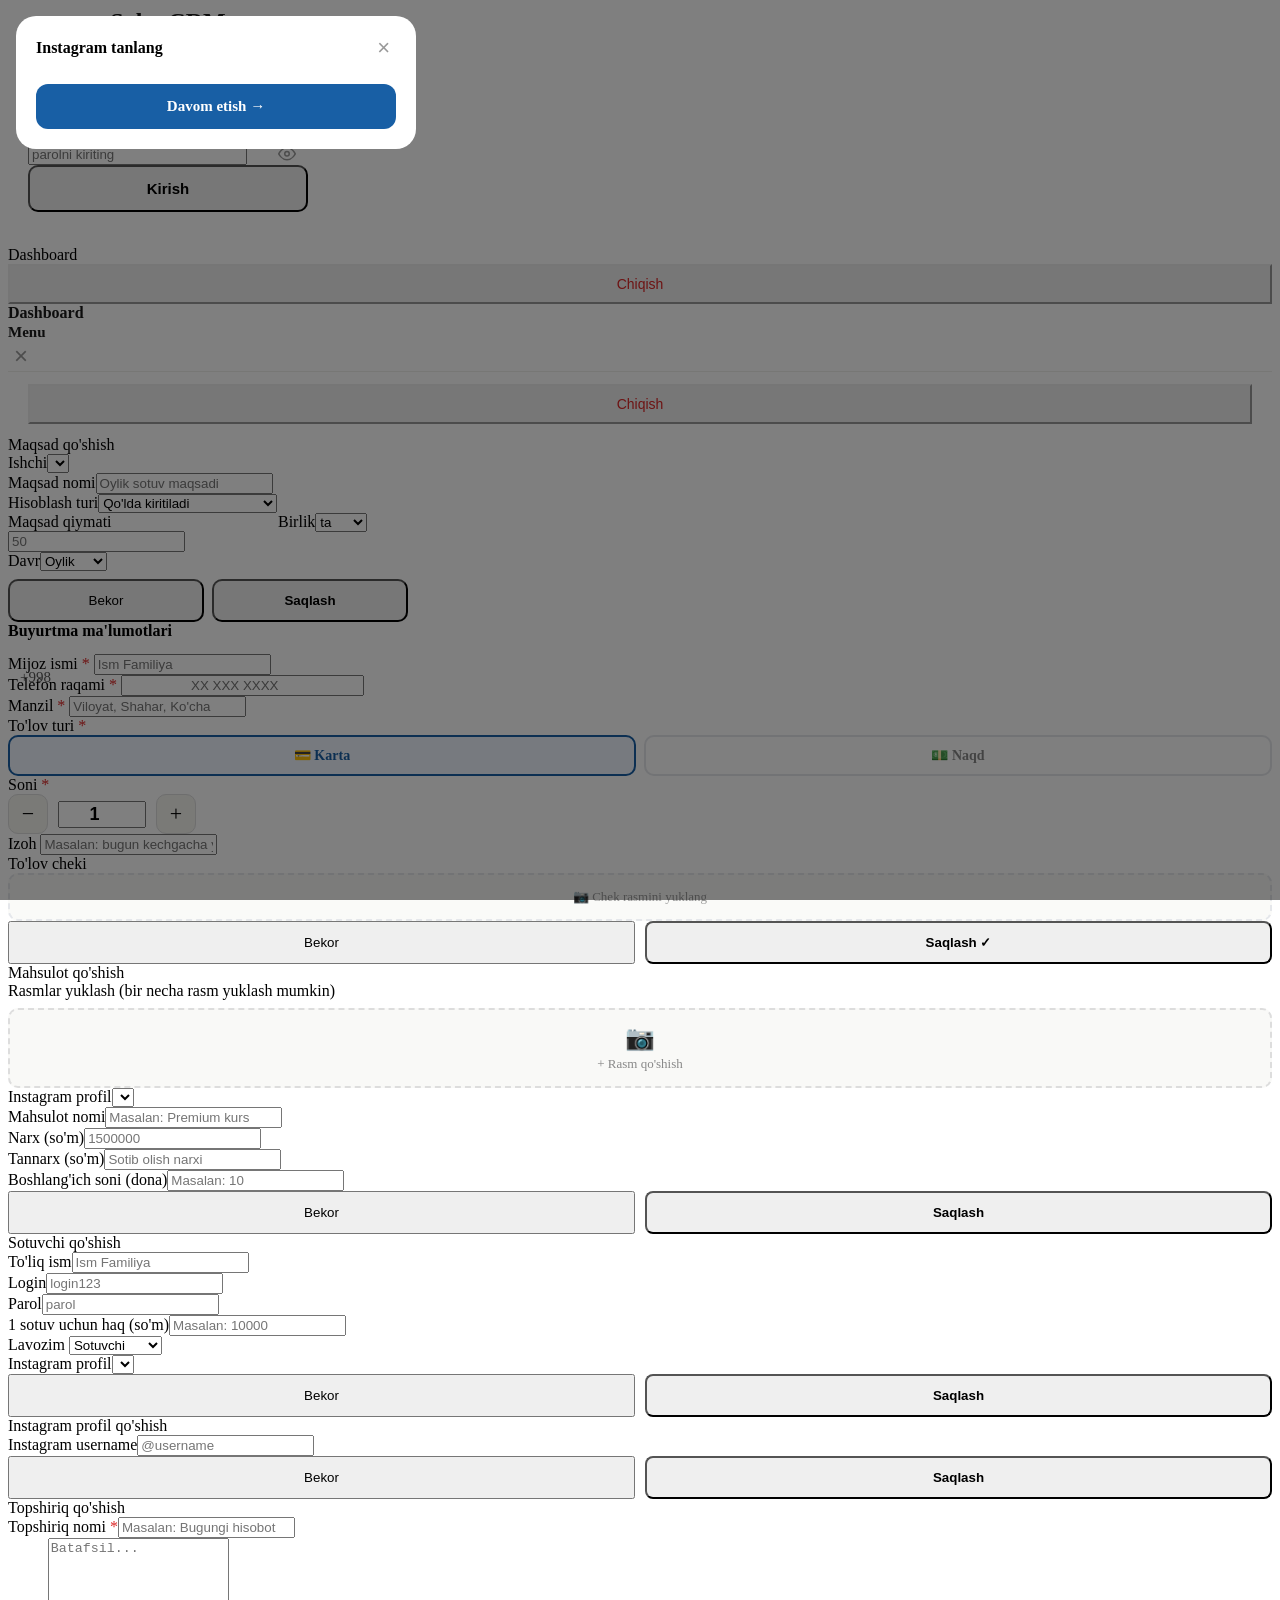
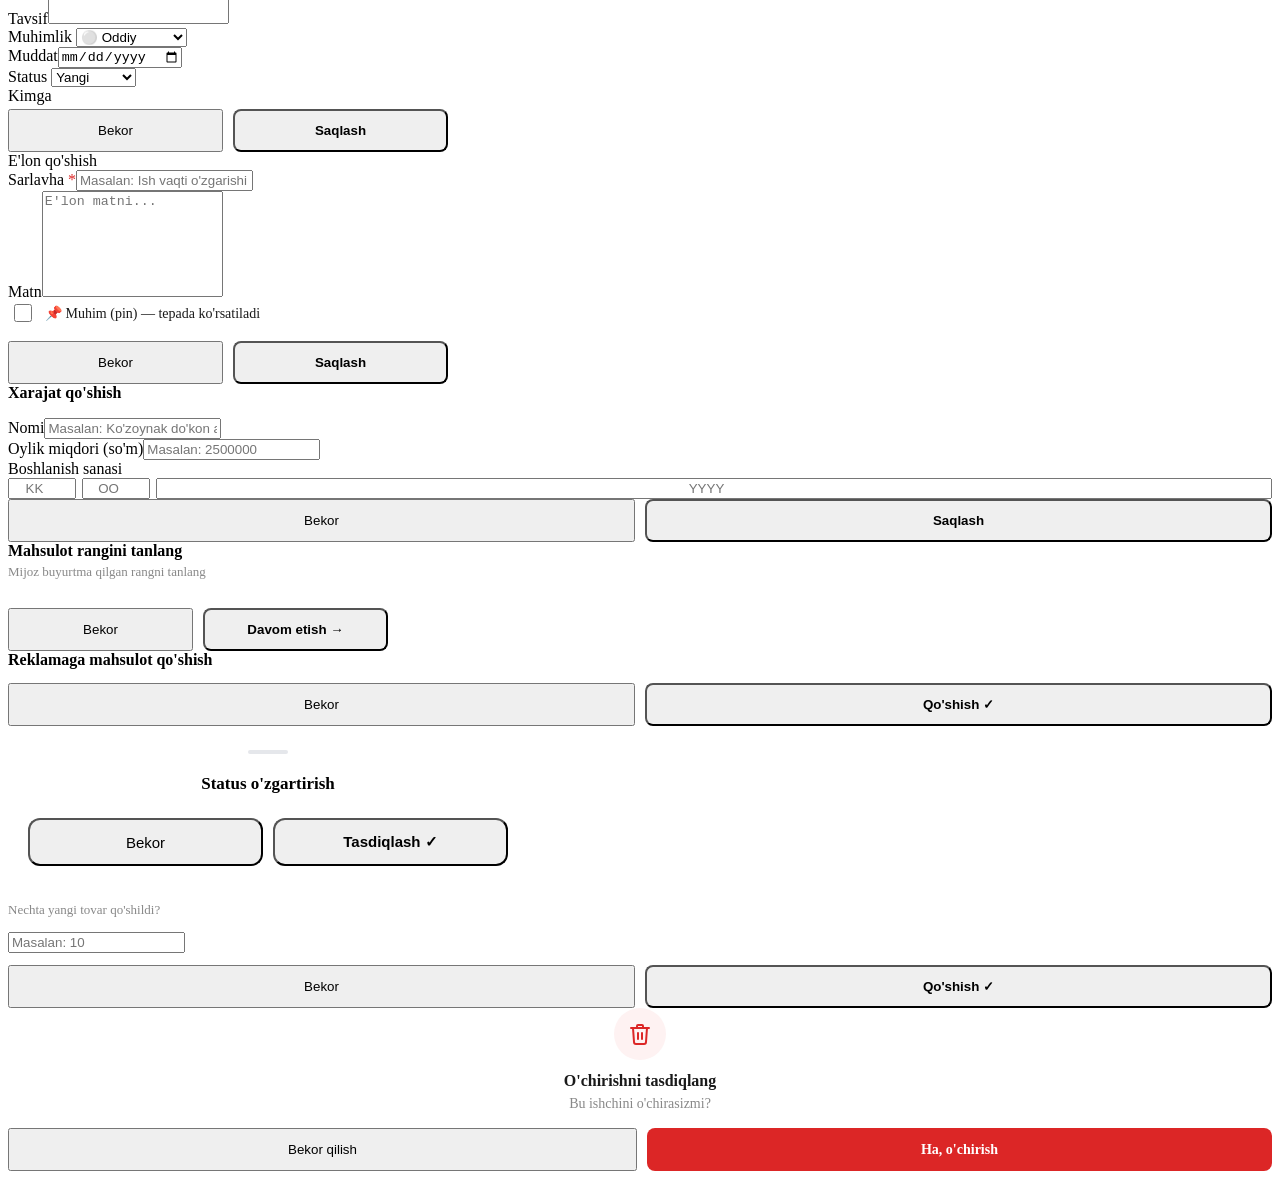
==== commit d09aa42a: "Add files via upload" ====
--- a/index.html
+++ b/index.html
@@ -1,389 +1,11 @@
-<!DOCTYPE html>
+﻿<!DOCTYPE html>
 <html lang="uz">
 <head>
 <meta charset="UTF-8">
 <meta name="viewport" content="width=device-width, initial-scale=1.0, maximum-scale=1.0">
 <title>Sales CRM</title>
-<style>
-*{box-sizing:border-box;margin:0;padding:0;font-family:-apple-system,BlinkMacSystemFont,'Segoe UI',sans-serif;-webkit-tap-highlight-color:transparent}
-body{background:#f5f5f0;min-height:100vh}
-input,select,button{font-family:inherit;font-size:14px}
-.scr{display:none;flex-direction:column;min-height:100vh;background:#f5f5f0}
-.scr.show{display:flex}
-.topbar{background:#fff;border-bottom:1px solid #e8e8e4;padding:14px 16px;display:flex;align-items:center;justify-content:space-between;flex-shrink:0;position:sticky;top:0;z-index:10}
-.topbar-t{font-size:16px;font-weight:600;color:#1a1a1a}
-.topbar-s{font-size:14px;font-weight:500;color:#555;margin-top:2px}
-.tabbar{background:#fff;border-top:1px solid #e8e8e4;display:flex;flex-shrink:0;position:sticky;bottom:0;z-index:10}
-.tab{flex:1;display:flex;flex-direction:column;align-items:center;gap:3px;padding:10px 2px;cursor:pointer;border:none;background:transparent;color:#999;font-size:13px;line-height:1}
-.tab.on{color:#185FA5}
-.ti{font-size:18px;line-height:1}.tab svg{display:block}
-.sc{flex:1;overflow-y:auto;padding:12px;-webkit-overflow-scrolling:touch}
-.sg{display:grid;grid-template-columns:1fr 1fr;gap:10px;margin-bottom:12px}
-.st{background:#fff;border-radius:12px;padding:14px;border:1px solid #eee}
-.sl{font-size:13px;color:#999;margin-bottom:6px;text-transform:uppercase;letter-spacing:.05em}
-.sv{font-size:22px;font-weight:600;color:#1a1a1a;line-height:1}
-.ss{font-size:14px;color:#999;margin-top:4px}
-.card{background:#fff;border-radius:12px;border:1px solid #eee;margin-bottom:12px;overflow:hidden}
-.ch{padding:14px 14px 0;font-size:13px;font-weight:600;color:#999;text-transform:uppercase;letter-spacing:.05em;margin-bottom:10px}
-.bw{display:flex;align-items:flex-end;gap:5px;height:110px}
-.bc{flex:1;display:flex;flex-direction:column;align-items:center;gap:3px}
-.bar{border-radius:3px 3px 0 0;width:100%;min-height:3px}
-.bl{font-size:13px;color:#bbb}
-.bv{font-size:13px;font-weight:600;color:#999}
-.pc{background:#fff;border:1px solid #eee;border-radius:12px;margin-bottom:10px;overflow:hidden}
-.pib{width:100%;height:200px;position:relative;background:#f8f8f6;overflow:hidden;display:flex;align-items:center;justify-content:center}.pib-inner{width:100%;height:100%;display:flex;align-items:center;justify-content:center}
-.pi{max-width:100%;max-height:200px;object-fit:contain;display:block;padding:12px}
-.btn{padding:8px 16px;border-radius:8px;border:1px solid #ddd;background:#fff;color:#1a1a1a;cursor:pointer;font-size:13px;font-weight:500}
-.btn:active{background:#f5f5f0}
-.btnp{background:#185FA5;color:#fff;border:none}
-.btnp:active{background:#0C447C}
-.btnd{color:#dc3545;border-color:#eee}
-.inp{width:100%;padding:11px 12px;border:1px solid #ddd;border-radius:8px;background:#fff;color:#1a1a1a;font-size:14px;outline:none}
-.inp:focus{border-color:#185FA5}
-.fg{margin-bottom:14px}
-.fl{font-size:15px;color:#666;margin-bottom:5px;display:block;font-weight:500}
-.lr{display:flex;align-items:center;gap:10px;padding:12px 14px;border-bottom:1px solid #f0f0ec}
-.lr:last-child{border-bottom:none}
-.av{width:36px;height:36px;border-radius:50%;display:inline-flex;align-items:center;justify-content:center;font-size:15px;font-weight:600;flex-shrink:0}
-.rb{flex:1;background:#f0f0ec;border-radius:4px;height:7px;overflow:hidden}
-.rf{height:7px;border-radius:4px}
-.mw{display:none;position:fixed;inset:0;align-items:flex-end;justify-content:center;background:rgba(0,0,0,.5);z-index:100}
-.mw.show{display:flex}
-.bs{background:#fff;border-radius:16px 16px 0 0;padding:20px 16px 32px;width:100%;max-height:92vh;overflow-y:auto;-webkit-overflow-scrolling:touch}
-.bsh{width:36px;height:4px;background:#ddd;border-radius:2px;margin:0 auto 16px}
-.bt{font-size:16px;font-weight:600;margin-bottom:16px;color:#1a1a1a}
-.cw{display:none;position:fixed;inset:0;align-items:center;justify-content:center;background:rgba(0,0,0,.5);padding:16px;z-index:100}
-.cw.show{display:flex}
-.cb{background:#fff;border-radius:16px;padding:20px;width:100%;max-width:340px}
-.toast{position:fixed;bottom:90px;left:50%;transform:translateX(-50%);background:#27500A;color:#EAF3DE;padding:10px 20px;border-radius:20px;font-size:13px;white-space:nowrap;opacity:0;transition:opacity .3s;pointer-events:none;z-index:200}
-.toast.show{opacity:1}
-.dot{display:inline-block;width:8px;height:8px;border-radius:2px;margin-right:5px;flex-shrink:0}
-.upb{border:2px dashed #ddd;border-radius:10px;padding:20px;text-align:center;cursor:pointer;background:#f9f9f7;max-height:200px;overflow:hidden}
-.upb:hover{border-color:#185FA5}
-.upi{width:160px;height:160px;object-fit:contain;border-radius:10px;display:block;background:#f5f5f0;margin:0 auto}
-.cd{width:34px;height:34px;border-radius:8px;cursor:pointer;border:3px solid transparent;flex-shrink:0}
-.cd.sel{border-color:#185FA5}
-.seg{display:flex;background:#f0f0ec;border-radius:8px;padding:3px;margin-bottom:12px;gap:3px}
-.sb{flex:1;padding:7px 4px;border:none;background:transparent;border-radius:6px;font-size:15px;cursor:pointer;color:#999;font-weight:500}
-.sb.on{background:#fff;color:#1a1a1a;font-weight:600}
-.sc-card{background:#fff;border:1px solid #eee;border-radius:12px;margin-bottom:10px;padding:14px}
-.dfilter{padding:10px 20px;border-radius:20px;border:1px solid #ddd;background:#fff;color:#666;cursor:pointer;font-size:14px;font-weight:500;white-space:nowrap;flex-shrink:0}
-.dfilter.on{background:#185FA5;color:#fff;border-color:#185FA5}
-.login-wrap{min-height:100vh;display:flex;align-items:center;justify-content:center;padding:24px;background:#f5f5f0}
-#igSelW.show{display:flex!important;}
-.wh-sticky{position:sticky;top:0;background:#f5f5f0;z-index:5;padding:0 0 10px}
-</style>
-
-  <!-- Firebase SDK -->
-  <script type="module">
-    import { initializeApp } from "https://www.gstatic.com/firebasejs/10.12.0/firebase-app.js";
-    import { getFirestore, collection, doc, getDocs, setDoc, addDoc, updateDoc, deleteDoc, onSnapshot, writeBatch } from "https://www.gstatic.com/firebasejs/10.12.0/firebase-firestore.js";
-    import { getStorage, ref, uploadString, getDownloadURL, deleteObject } from "https://www.gstatic.com/firebasejs/10.12.0/firebase-storage.js";
-
-    const firebaseConfig = {
-      apiKey: "AIzaSyCNmMZ-7HUkn3geqPO7YMMAT83LtiPu-Bo",
-      authDomain: "sales-crm-82b62.firebaseapp.com",
-      projectId: "sales-crm-82b62",
-      storageBucket: "sales-crm-82b62.firebasestorage.app",
-      messagingSenderId: "999829133514",
-      appId: "1:999829133514:web:bb5a036656274b3614fc33"
-    };
-
-    const app = initializeApp(firebaseConfig);
-    const db = getFirestore(app);
-    const storage = getStorage(app);
-
-    // Collections
-    const COLS = {
-      sellers: 'sellers',
-      ig: 'instagram',
-      products: 'products',
-      sales: 'sales',
-      settings: 'settings'
-    };
-
-    // ====== LOAD ALL DATA FROM FIRESTORE ======
-    async function loadAllData() {
-      showLoader(true);
-      try {
-        const [sellersSnap, igSnap, prodsSnap, salesSnap, settingsSnap] = await Promise.all([
-          getDocs(collection(db, COLS.sellers)),
-          getDocs(collection(db, COLS.ig)),
-          getDocs(collection(db, COLS.products)),
-          getDocs(collection(db, COLS.sales)),
-          getDocs(collection(db, COLS.settings))
-        ]);
-
-        // Sellers
-        if (!sellersSnap.empty) {
-          const fbSellers = sellersSnap.docs.map(d => ({...d.data(), _id: d.id}));
-          // Dedup by login - duplicate doc larni Firebase dan o'chiramiz
-          // Faqat ko'rsatishda dedup - Firebase dan o'chirmaymiz
-          const selSeen2=new Set();
-          D.sellers=fbSellers.filter(s=>{
-            const k=s.login||String(s.id);
-            if(selSeen2.has(k))return false;
-            selSeen2.add(k);return true;
-          });
-          // Mobilograf yo'q bo'lsa qo'shamiz
-          if(!D.sellers.find(s=>s.role==='mobilograf')){
-            const mob={id:D.nUid++,name:'Mobilograf',login:'mob_'+Date.now(),pass:'',igId:null,role:'mobilograf',comm:0,salary:0,startDate:today(),ai:D.sellers.length%6};
-            D.sellers.push(mob);
-            await window.FS.saveSeller(mob);
-          }
-        }
-        // Instagram
-        if (!igSnap.empty) {
-          const fbIg = igSnap.docs.map(d => ({...d.data(), _id: d.id}));
-          // Dedup by name - eski duplicate doc larni o'chiramiz
-          // Faqat ko'rsatishda dedup
-          const igSeen2=new Set();
-          D.ig=fbIg.filter(ig=>{
-            const k=String(ig.id||ig.name);
-            if(igSeen2.has(k))return false;
-            igSeen2.add(k);return true;
-          });
-        }
-        // Products
-        if (!prodsSnap.empty) {
-          const fbProds = prodsSnap.docs.map(d => ({...d.data(), _id: d.id}));
-          // Dedup by id - eski null stock doc larni o'chiramiz
-          // Dedup - stock bor versiyani saqlaymiz
-          const prodSeen2=new Map();
-          fbProds.forEach(p=>{
-            const k=String(p.id);
-            if(prodSeen2.has(k)){
-              const ex=prodSeen2.get(k);
-              if(p.stock!==null&&p.stock!==undefined&&(ex.stock===null||ex.stock===undefined)){
-                prodSeen2.set(k,p);
-              }
-            } else {
-              prodSeen2.set(k,p);
-            }
-          });
-          D.products=[...prodSeen2.values()];
-        }
-        // Sales
-        if (!salesSnap.empty) {
-          D.sales = salesSnap.docs.map(d => ({...d.data(), _id: d.id}));
-        }
-        // Settings (admin info)
-        if (!settingsSnap.empty) {
-          const sett = settingsSnap.docs[0].data();
-          if (sett.admin) D.admin = sett.admin;
-          if (sett.nUid) D.nUid = sett.nUid;
-          if (sett.nPid) D.nPid = sett.nPid;
-          if (sett.nSid) D.nSid = sett.nSid;
-          if (sett.nIgId) D.nIgId = sett.nIgId;
-          if (sett.bonusConfig) D.bonusConfig = sett.bonusConfig;
-          if (sett.igDailyDM) D.igDailyDM = sett.igDailyDM;
-          if (sett.expenses) D.expenses = sett.expenses;
-          if (sett.activeAds) D.activeAds = sett.activeAds;
-          if (sett.tahlilData) { TA = sett.tahlilData; }
-        }
-
-        // If empty DB - save initial data
-        if (sellersSnap.empty) await saveInitialData();
-
-      } catch(e) {
-        console.error('Load error:', e);
-        showToast('Maʼlumot yuklanmadi: ' + e.message);
-      }
-      showLoader(false);
-      buildHints();
-
-// Sahifa yuklanganda auto-login
-(function autoLogin(){
-  try{
-    const saved = localStorage.getItem('crm_user');
-    if(!saved) return;
-    const u = JSON.parse(saved);
-    // Admin?
-    if(u.login === D.admin.login){
-      D.user={id:0,name:D.admin.name,isAdmin:true};
-      start(D.admin.name+' - Admin');
-      buildAdminTabs();
-      goT('tDash','Umumiy statistika');
-      renderDash();
-      return;
-    }
-    // Seller?
-    const sel = D.sellers.find(s=>s.login===u.login);
-    if(sel){
-      D.user=sel;
-      const ig=gI(sel.igId);
-      const isTarj=(sel.role==='targetolog');
-      start(sel.name+(isTarj?' - Targetolog':ig?' - '+ig.name:''));
-      if(sel.role==='omborchi'){buildWarehouseTabs();WH_FILTER='all';DELIVERY_FILTER='new';
-      goT('tWarehouse','Ombor');
-      const fb=document.getElementById('tabFilterBar');const wf=document.getElementById('whFilters');const df=document.getElementById('delFilters');
-      if(fb)fb.style.display='block';if(wf)wf.style.display='flex';if(df)df.style.display='none';
-      setWarehouseFilter('all');
-    }
-      else if(sel.role==='yetkazuvchi'){buildDeliveryTabs();goT('tDelivery','Buyurtmalar');renderDelivery();}
-      else if(isTarj){buildTargetologTabs();goT('tTahlil','Tahlil');renderTahlil();}
-      else{buildSellerTabs();goT('tMyD','Dashboard');renderMyD();}
-    }
-  }catch(e){}
-})();
-    }
-
-    // ====== SAVE INITIAL DATA ======
-    async function saveInitialData() {
-      const batch = writeBatch(db);
-      D.sellers.forEach(s => {
-        batch.set(doc(collection(db, COLS.sellers)), s);
-      });
-      D.ig.forEach(ig => {
-        batch.set(doc(collection(db, COLS.ig)), ig);
-      });
-      D.products.forEach(p => {
-        batch.set(doc(collection(db, COLS.products)), p);
-      });
-      D.sales.forEach(s => {
-        batch.set(doc(collection(db, COLS.sales)), s);
-      });
-      // Settings
-      batch.set(doc(collection(db, COLS.settings)), {
-        admin: D.admin,
-        nUid: D.nUid, nPid: D.nPid, nSid: D.nSid, nIgId: D.nIgId,
-        bonusConfig: D.bonusConfig,
-        igDailyDM: D.igDailyDM,
-        tahlilData: TA,
-        expenses: D.expenses
-      });
-      await batch.commit();
-    }
-
-    // ====== FIRESTORE SAVE FUNCTIONS (global) ======
-    window.FS = {
-      // Sotuv qo'shish
-      async addSale(sale) {
-        try {
-          if(sale._id) {
-            await updateDoc(doc(db, COLS.sales, sale._id), sale);
-          } else {
-            const ref = await addDoc(collection(db, COLS.sales), sale);
-            sale._id = ref.id;
-          }
-        } catch(e) { console.error(e); }
-      },
-      // Seller saqlash
-      async saveSeller(seller) {
-        try {
-          if (seller._id) {
-            await updateDoc(doc(db, COLS.sellers, seller._id), seller);
-          } else {
-            const ref = await addDoc(collection(db, COLS.sellers), seller);
-            seller._id = ref.id;
-          }
-        } catch(e) { console.error(e); }
-      },
-      // Seller o'chirish
-      async deleteSeller(id) {
-        try { await deleteDoc(doc(db, COLS.sellers, id)); } catch(e) { console.error(e); }
-      },
-      // Mahsulot saqlash
-      async saveProduct(prod) {
-        try {
-          if (prod._id) {
-            await updateDoc(doc(db, COLS.products, prod._id), prod);
-          } else {
-            // _id yo'q - Firebase dan prod.id bo'yicha topamiz
-            const q = await getDocs(collection(db, COLS.products));
-            const existing = q.docs.find(d=>String(d.data().id)===String(prod.id));
-            if(existing){
-              prod._id = existing.id;
-              await updateDoc(doc(db, COLS.products, prod._id), prod);
-            } else {
-              const ref = await addDoc(collection(db, COLS.products), prod);
-              prod._id = ref.id;
-            }
-          }
-        } catch(e) { console.error(e); }
-      },
-      // Mahsulot o'chirish
-      async deleteProduct(id) {
-        try { await deleteDoc(doc(db, COLS.products, id)); } catch(e) { console.error(e); }
-      },
-      // Instagram saqlash
-      async saveIg(ig) {
-        try {
-          if (ig._id) {
-            await updateDoc(doc(db, COLS.ig, ig._id), ig);
-          } else {
-            const ref = await addDoc(collection(db, COLS.ig), ig);
-            ig._id = ref.id;
-          }
-        } catch(e) { console.error(e); }
-      },
-      // Instagram o'chirish
-      async deleteIg(id) {
-        try { await deleteDoc(doc(db, COLS.ig, id)); } catch(e) { console.error(e); }
-      },
-      // Rasm yuklash Storage ga
-      async uploadImage(base64Data, path) {
-        try {
-          const storageRef = ref(storage, path);
-          // base64Data dan data:image/jpeg;base64, qismini olib tashlaymiz
-          const base64 = base64Data.split(',')[1] || base64Data;
-          const format = base64Data.includes('png') ? 'image/png' : 'image/jpeg';
-          await uploadString(storageRef, base64, 'base64', {contentType: format});
-          const url = await getDownloadURL(storageRef);
-          return url;
-        } catch(e) { console.error('Upload error:', e); return null; }
-      },
-
-      // Rasm o'chirish
-      async deleteImage(path) {
-        try {
-          const storageRef = ref(storage, path);
-          await deleteObject(storageRef);
-        } catch(e) { console.error('Delete error:', e); }
-      },
-
-      // Settings saqlash - data parametr sifatida keladi
-      async saveSettings(data) {
-        try {
-          const snap = await getDocs(collection(db, COLS.settings));
-          if (!snap.empty) {
-            await updateDoc(doc(db, COLS.settings, snap.docs[0].id), data);
-          } else {
-            await addDoc(collection(db, COLS.settings), data);
-          }
-        } catch(e) { console.error(e); }
-      },
-      // Barcha sotuvlarni o'chirish (test tozalash)
-      async clearSales() {
-        try {
-          const snap = await getDocs(collection(db, COLS.sales));
-          const batch = writeBatch(db);
-          snap.docs.forEach(d => batch.delete(d.ref));
-          await batch.commit();
-          D.sales = [];
-        } catch(e) { console.error(e); }
-      }
-    };
-
-    // Loader
-    function showLoader(show) {
-      let el = document.getElementById('_fbLoader');
-      if (!el) {
-        el = document.createElement('div');
-        el.id = '_fbLoader';
-        el.style.cssText = 'position:fixed;inset:0;background:rgba(245,245,240,.9);z-index:9999;display:flex;flex-direction:column;align-items:center;justify-content:center;gap:12px';
-        el.innerHTML = '<div style="width:44px;height:44px;border:3px solid #e5e7eb;border-top-color:#185FA5;border-radius:50%;animation:spin 0.8s linear infinite"></div><div style="font-size:15px;color:#185FA5;font-weight:600">Ma\'lumotlar yuklanmoqda...</div>';
-        document.head.insertAdjacentHTML('beforeend','<style>@keyframes spin{to{transform:rotate(360deg)}}</style>');
-        document.body.appendChild(el);
-      }
-      el.style.display = show ? 'flex' : 'none';
-    }
-
-    // Start
-    window.addEventListener('DOMContentLoaded', () => {
-      loadAllData();
-    });
-  </script>
+<link rel="stylesheet" href="css/style.css">
+<link rel="icon" href="data:,">
 </head>
 <body>
 
@@ -414,14 +36,34 @@
 </div>
 
 <div id="pgM" class="scr">
+
+<!-- DESKTOP SIDEBAR -->
+<div id="mainLayout">
+<div id="sidebar">
+  <div class="s-logo">
+    <div class="s-logo-t" id="sideTitle">Dashboard</div>
+    <div class="s-logo-s" id="sideSub"></div>
+  </div>
+  <div class="s-tabs" id="sidebarTabs"></div>
+  <div class="s-logout">
+    <button class="btn" style="width:100%;padding:10px;font-size:14px;color:#dc2626;border-color:#eee" onclick="doLogout()">Chiqish</button>
+  </div>
+</div>
+
+<!-- CONTENT AREA -->
+<div id="contentArea">
   <div class="topbar">
-    <div><div class="topbar-t" id="ttitle" style="font-size:16px;font-weight:600;color:#1a1a1a">Dashboard</div><div class="topbar-s" id="tsub" style="font-size:14px;font-weight:500;color:#555;margin-top:2px"></div></div>
-    <button class="btn" style="font-size:15px;padding:6px 12px" onclick="doLogout()">Chiqish</button>
+    <div style="display:flex;align-items:center;gap:10px">
+      <button id="hamburgerBtn" onclick="openMobileSidebar()" style="display:none;align-items:center;justify-content:center;background:none;border:none;cursor:pointer;padding:4px;color:#1a1a1a">
+        <svg width="22" height="22" viewBox="0 0 24 24" fill="none" stroke="currentColor" stroke-width="2" stroke-linecap="round"><line x1="3" y1="6" x2="21" y2="6"/><line x1="3" y1="12" x2="21" y2="12"/><line x1="3" y1="18" x2="21" y2="18"/></svg>
+      </button>
+      <div><div class="topbar-t" id="ttitle" style="font-size:16px;font-weight:600;color:#1a1a1a">Dashboard</div><div class="topbar-s" id="tsub" style="font-size:14px;font-weight:500;color:#555;margin-top:2px"></div></div>
+    </div>
   </div>
 
   <!-- ADMIN: UMUMIY -->
   <div id="tDash" class="sc" style="display:none">
-    <div style="display:flex;gap:6px;margin-bottom:12px;overflow-x:auto;padding-bottom:2px">
+    <div style="display:flex;gap:6px;margin-bottom:12px;overflow-x:auto;padding-bottom:2px;padding-top:8px">
       <button class="dfilter on" id="filterToday" onclick="setFilter('today',this)">Bugun</button>
       <button class="dfilter" id="filterAll" onclick="setFilter('all',this)">Jami</button>
       <button class="dfilter" id="rangeBtn" onclick="openRangePicker()">&#128197; Sana tanlash</button>
@@ -436,20 +78,20 @@
 
   <!-- ADMIN: JAMOA -->
   <div id="tJamoa" class="sc" style="display:none">
-    <div class="seg" id="jSeg"><button class="sb on" onclick="jView('s',this)">Sotuvchilar</button><button class="sb" onclick="jView('i',this)">Instagram</button></div>
+    <div class="seg" id="jSeg" style="margin-top:8px"><button class="sb on" onclick="jView('s',this)">Sotuvchilar</button><button class="sb" onclick="jView('i',this)">Instagram</button></div>
     <div id="jS"></div><div id="jI" style="display:none"></div>
   </div>
 
   <!-- ADMIN: MAHSULOTLAR -->
   <div id="tProd" class="sc" style="display:none">
-    <button class="btn btnp" style="width:100%;padding:13px;border-radius:10px;margin-bottom:14px;font-size:14px;font-weight:600" onclick="openAddProd()">+ Mahsulot qo'shish</button>
-    <div style="padding:0 0 10px;position:sticky;top:0;background:#f5f5f0;z-index:5"><div style="position:relative"><input class="inp" id="prodAdmSearch" placeholder="🔍 Mahsulot qidirish..." oninput="clearTimeout(window._st2);window._st2=setTimeout(renderProdAdm,300);document.getElementById('admClear').style.display=this.value?'flex':'none'" style="background:white;border-radius:12px;padding-right:40px"><button id="admClear" onclick="document.getElementById('prodAdmSearch').value='';document.getElementById('admClear').style.display='none';renderProdAdm()" style="display:none;position:absolute;right:10px;top:50%;transform:translateY(-50%);background:none;border:none;cursor:pointer;color:#999;font-size:18px;align-items:center;justify-content:center;width:28px;height:28px;border-radius:50%">✕</button></div></div>
+    <button class="btn btnp" style="width:100%;padding:13px;border-radius:10px;margin-bottom:14px;margin-top:8px;font-size:14px;font-weight:600" onclick="openAddProd()">+ Mahsulot qo'shish</button>
+    <div style="padding:0 0 10px;position:sticky;top:0;background:#f5f5f0;z-index:5"><div style="position:relative"><input class="inp" id="prodAdmSearch" placeholder="🔍 Mahsulot qidirish..." oninput="clearTimeout(window._st2);window._st2=setTimeout(()=>{window._prodAdmPage=1;renderProdAdm()},300);document.getElementById('admClear').style.display=this.value?'flex':'none'" style="background:white;border-radius:12px;padding-right:40px"><button id="admClear" onclick="document.getElementById('prodAdmSearch').value='';document.getElementById('admClear').style.display='none';renderProdAdm()" style="display:none;position:absolute;right:10px;top:50%;transform:translateY(-50%);background:none;border:none;cursor:pointer;color:#999;font-size:18px;align-items:center;justify-content:center;width:28px;height:28px;border-radius:50%">✕</button></div></div>
     <div id="prodAdm"></div>
   </div>
 
   <!-- ADMIN: SOTUVCHILAR -->
   <div id="tSellers" class="sc" style="display:none">
-    <div class="seg" id="sSeg"><button class="sb on" onclick="sView('sellers',this)">Ishchilar</button><button class="sb" onclick="sView('instagram',this)">Instagram profil</button></div>
+    <div class="seg" id="sSeg" style="margin-top:8px"><button class="sb on" onclick="sView('sellers',this)">Ishchilar</button><button class="sb" onclick="sView('instagram',this)">Instagram profil</button></div>
     <div id="sViewSellers">
       <button class="btn btnp" style="width:100%;padding:13px;border-radius:10px;margin-bottom:14px;font-size:14px;font-weight:600" onclick="openAddSeller()">+ Ishchi qo'shish</button>
       <div id="sellerAdm"></div>
@@ -477,13 +119,6 @@
         <button class="btn btnp" style="width:100%;padding:10px;border-radius:10px;font-weight:600" onclick="saveBonusConfig()">Saqlash</button>
       </div>
       <!-- Xarajatlar bo'limi -->
-      <div class="sc-card" style="margin-top:12px">
-        <div style="display:flex;align-items:center;justify-content:space-between;margin-bottom:12px">
-          <div style="font-size:14px;font-weight:700;color:#1a1a1a">Oylik xarajatlar</div>
-          <button onclick="openAddExpense()" style="background:#185FA5;color:#fff;border:none;border-radius:8px;padding:6px 14px;font-size:13px;font-weight:600;cursor:pointer;font-family:inherit">+ Qo'shish</button>
-        </div>
-        <div id="expenseList"></div>
-      </div>
     </div>
     <div id="sViewInstagram" style="display:none">
       <button class="btn btnp" style="width:100%;padding:13px;border-radius:10px;margin-bottom:14px;font-size:14px;font-weight:600" onclick="openAddIg()">+ Instagram profil qo'shish</button>
@@ -493,7 +128,7 @@
 
   <!-- ADMIN: TAHLIL -->
   <div id="tTahlil" class="sc" style="display:none">
-    <div style="display:flex;gap:6px;margin-bottom:14px;overflow-x:auto;padding-bottom:2px">
+    <div style="display:flex;gap:6px;margin-bottom:14px;overflow-x:auto;padding-bottom:2px;padding-top:8px">
       <button class="dfilter on" id="tFilterToday" onclick="setTahlilFilter('today',this)">Kecha</button>
       <button class="dfilter" id="tFilterAll" onclick="setTahlilFilter('all',this)">Jami</button>
       <button class="dfilter" id="tRangeBtn" onclick="openTahlilRange()">&#128197; Sana tanlash</button>
@@ -563,12 +198,13 @@
 
   </div>
 
-  <!-- ADMIN: PROFIL -->
-  <!-- SOF FOYDA -->
-  <div id="tProfile" class="sc" style="display:none">
-    <!-- SOF FOYDA -->
+  <!-- TOPSHIRIQLAR VA E'LONLAR -->
+  <div id="tTasks" class="sc" style="display:none"></div>
+
+  <!-- SOF FOYDA - alohida tab -->
+  <div id="tSofFoyda" class="sc" style="display:none">
     <div id="sofFoydaBlock" style="margin-bottom:14px">
-      <div style="display:flex;gap:6px;margin-bottom:10px;overflow-x:auto;padding-bottom:2px">
+      <div style="display:flex;gap:6px;margin-bottom:10px;overflow-x:auto;padding-bottom:2px;padding-top:8px">
         <button class="dfilter sf-filter-btn on" onclick="setSFFilter('today',this)">Bugun</button>
         <button class="dfilter sf-filter-btn" onclick="setSFFilter('all',this)">Hammasi</button>
         <button class="dfilter sf-filter-btn" onclick="setSFFilter('range',this)">&#128197; Sana tanlash</button>
@@ -609,8 +245,18 @@
         </div>
       </div>
     </div>
-
-    <div class="sc-card" style="margin-bottom:12px">
+    <div class="sc-card" style="margin-top:12px">
+        <div style="display:flex;align-items:center;justify-content:space-between;margin-bottom:12px">
+          <div style="font-size:14px;font-weight:700;color:#1a1a1a">Oylik xarajatlar</div>
+          <button onclick="openAddExpense()" style="background:#185FA5;color:#fff;border:none;border-radius:8px;padding:6px 14px;font-size:13px;font-weight:600;cursor:pointer;font-family:inherit">+ Qo'shish</button>
+        </div>
+        <div id="expenseList"></div>
+      </div>
+  </div>
+
+  <!-- ADMIN: PROFIL -->
+  <div id="tProfile" class="sc" style="display:none">
+    <div class="sc-card" style="margin-bottom:12px;margin-top:8px">
       <div style="display:flex;align-items:center;gap:14px;margin-bottom:16px">
         <div style="width:56px;height:56px;border-radius:50%;background:#DBEAFE;color:#1e40af;display:flex;align-items:center;justify-content:center;font-size:20px;font-weight:700;flex-shrink:0" id="adminAvatar">AK</div>
         <div><div style="font-size:17px;font-weight:700;color:#1a1a1a" id="adminNameDisp">Ali Karimov</div><div style="font-size:15px;color:#888;margin-top:2px">Administrator</div></div>
@@ -640,12 +286,18 @@
     <div id="warehouseContent"></div>
   </div>
 
+  <!-- KPI & MAQSADLAR -->
+  <div id="tKPI" class="sc" style="display:none">
+    <div id="kpiContent"></div>
+  </div>
+
+
   <!-- SOTUVCHI: DASHBOARD -->
   <div id="tMyD" class="sc" style="display:none">
-    <div class="sg" id="myStats"></div>
+    <div class="sg" id="myStats" style="margin-top:8px"></div>
     <div style="position:sticky;top:0;background:#f5f5f0;z-index:5;padding:10px 0 6px">
       <div style="position:relative">
-        <input class="inp" id="sotuvSearch" placeholder="🔍 Mahsulot qidirish..." oninput="clearTimeout(window._st);window._st=setTimeout(renderSotuv,300);document.getElementById('sotuvClear').style.display=this.value?'flex':'none'" style="background:white;border-radius:12px;padding-right:40px">
+        <input class="inp" id="sotuvSearch" placeholder="🔍 Mahsulot qidirish..." oninput="clearTimeout(window._st);window._st=setTimeout(()=>{window._sotuvPage=1;renderSotuv()},300);document.getElementById('sotuvClear').style.display=this.value?'flex':'none'" style="background:white;border-radius:12px;padding-right:40px">
         <button id="sotuvClear" onclick="document.getElementById('sotuvSearch').value='';document.getElementById('sotuvClear').style.display='none';renderSotuv()" style="display:none;position:absolute;right:10px;top:50%;transform:translateY(-50%);background:none;border:none;cursor:pointer;color:#999;font-size:18px;align-items:center;justify-content:center;width:28px;height:28px;border-radius:50%">✕</button>
       </div>
     </div>
@@ -657,7 +309,7 @@
 
   <!-- SOTUVCHI: TARIX -->
   <div id="tTarix" class="sc" style="display:none">
-    <div id="myMonthlyBlock" style="margin-bottom:14px"></div>
+    <div id="myMonthlyBlock" style="margin-bottom:14px;margin-top:8px"></div>
     <div style="display:flex;gap:6px;margin-bottom:12px;overflow-x:auto;padding-bottom:2px">
       <button class="dfilter on" id="txFilterToday" onclick="setTarixFilter('today',this)">Bugun</button>
       <button class="dfilter" id="txFilterAll" onclick="setTarixFilter('all',this)">Jami</button>
@@ -675,25 +327,72 @@
 
   <!-- SOTUVCHI: JAMOA -->
   <div id="tMyJ" class="sc" style="display:none">
-    <div class="seg"><button class="sb on" onclick="mjView('s',this)">Sotuvchilar</button><button class="sb" onclick="mjView('i',this)">Instagram</button></div>
+    <div class="seg" style="margin-top:8px"><button class="sb on" onclick="mjView('s',this)">Sotuvchilar</button><button class="sb" onclick="mjView('i',this)">Instagram</button></div>
     <div id="mjS"></div><div id="mjI" style="display:none"></div>
   </div>
 
-  <div id="tabFilterBar" style="display:none;padding:8px 12px;background:#f5f5f0;border-bottom:0.5px solid #e5e7eb;position:fixed;top:56px;left:0;right:0;z-index:20">
-    <div id="whFilters" style="display:none;gap:6px">
-      <button id="wf_all" onclick="setWarehouseFilter('all')" style="flex:1;padding:7px;border-radius:10px;border:2px solid #185FA5;background:#EFF6FF;color:#185FA5;font-size:12px;font-weight:700;cursor:pointer;font-family:inherit">Hammasi</button>
-      <button id="wf_out" onclick="setWarehouseFilter('out')" style="flex:1;padding:7px;border-radius:10px;border:2px solid #e5e7eb;background:white;color:#888;font-size:12px;font-weight:700;cursor:pointer;font-family:inherit">Tugagan</button>
-      <button id="wf_low" onclick="setWarehouseFilter('low')" style="flex:1;padding:7px;border-radius:10px;border:2px solid #e5e7eb;background:white;color:#888;font-size:12px;font-weight:700;cursor:pointer;font-family:inherit">Oz qoldi</button>
-      <button id="wf_ok" onclick="setWarehouseFilter('ok')" style="flex:1;padding:7px;border-radius:10px;border:2px solid #e5e7eb;background:white;color:#888;font-size:12px;font-weight:700;cursor:pointer;font-family:inherit">Yetarli</button>
-    </div>
-    <div id="delFilters" style="display:none;gap:6px">
-      <button id="df_new" onclick="setDeliveryFilter('new')" style="flex:1;padding:8px;border-radius:10px;border:2px solid #185FA5;background:#EFF6FF;color:#185FA5;font-size:13px;font-weight:700;cursor:pointer;font-family:inherit">Yangi</button>
-      <button id="df_sent" onclick="setDeliveryFilter('sent')" style="flex:1;padding:8px;border-radius:10px;border:2px solid #e5e7eb;background:white;color:#888;font-size:13px;font-weight:700;cursor:pointer;font-family:inherit">Jo'natildi</button>
-      <button id="df_delivered" onclick="setDeliveryFilter('delivered')" style="flex:1;padding:8px;border-radius:10px;border:2px solid #e5e7eb;background:white;color:#888;font-size:13px;font-weight:700;cursor:pointer;font-family:inherit">Yetkazildi</button>
+  <div id="tabFilterBar" style="display:none;padding:6px 12px;background:#f5f5f0;border-bottom:0.5px solid #e5e7eb;position:fixed;top:0;left:220px;right:0;z-index:20;overflow:hidden">
+    <div id="whFilters" style="display:none;gap:6px;overflow-x:auto;padding-bottom:2px">
+      <button id="wf_all" onclick="setWarehouseFilter('all')" style="flex-shrink:0;padding:7px 14px;border-radius:10px;border:2px solid #185FA5;background:#EFF6FF;color:#185FA5;font-size:13px;font-weight:700;cursor:pointer;font-family:inherit;white-space:nowrap">Hammasi</button>
+      <button id="wf_out" onclick="setWarehouseFilter('out')" style="flex-shrink:0;padding:7px 14px;border-radius:10px;border:2px solid #e5e7eb;background:white;color:#888;font-size:13px;font-weight:700;cursor:pointer;font-family:inherit;white-space:nowrap">Tugagan</button>
+      <button id="wf_low" onclick="setWarehouseFilter('low')" style="flex-shrink:0;padding:7px 14px;border-radius:10px;border:2px solid #e5e7eb;background:white;color:#888;font-size:13px;font-weight:700;cursor:pointer;font-family:inherit;white-space:nowrap">Oz qoldi</button>
+      <button id="wf_ok" onclick="setWarehouseFilter('ok')" style="flex-shrink:0;padding:7px 14px;border-radius:10px;border:2px solid #e5e7eb;background:white;color:#888;font-size:13px;font-weight:700;cursor:pointer;font-family:inherit;white-space:nowrap">Yetarli</button>
+    </div>
+    <div id="delFilters" style="display:none;gap:6px;overflow-x:auto;padding-bottom:2px">
+      <button id="df_new" onclick="setDeliveryFilter('new')" style="flex-shrink:0;padding:8px 20px;border-radius:10px;border:2px solid #185FA5;background:#EFF6FF;color:#185FA5;font-size:13px;font-weight:700;cursor:pointer;font-family:inherit;white-space:nowrap">Yangi</button>
+      <button id="df_sent" onclick="setDeliveryFilter('sent')" style="flex-shrink:0;padding:8px 20px;border-radius:10px;border:2px solid #e5e7eb;background:white;color:#888;font-size:13px;font-weight:700;cursor:pointer;font-family:inherit;white-space:nowrap">Jo'natildi</button>
+      <button id="df_delivered" onclick="setDeliveryFilter('delivered')" style="flex-shrink:0;padding:8px 20px;border-radius:10px;border:2px solid #e5e7eb;background:white;color:#888;font-size:13px;font-weight:700;cursor:pointer;font-family:inherit;white-space:nowrap">Yetkazildi</button>
     </div>
   </div>
   <div class="tabbar" id="tabbar"></div>
-</div>
+</div><!-- contentArea -->
+</div><!-- mainLayout -->
+
+<!-- MOBILE SIDEBAR -->
+<div id="sbOverlay" onclick="closeMobileSidebar()"></div>
+<div id="mobileSidebar">
+  <div class="s-logo">
+    <div>
+      <div style="font-size:15px;font-weight:700;color:#1a1a1a" id="mobSideTitle">Menu</div>
+      <div style="font-size:12px;color:#888" id="mobSideSub"></div>
+    </div>
+    <button onclick="closeMobileSidebar()" style="background:none;border:none;cursor:pointer;font-size:24px;color:#999">×</button>
+  </div>
+  <div class="s-tabs" id="mobileSidebarTabs"></div>
+  <div style="padding:12px 20px;border-top:1px solid #f0f0ec">
+    <button class="btn" style="width:100%;padding:10px;font-size:14px;color:#dc2626;border-color:#eee" onclick="doLogout()">Chiqish</button>
+  </div>
+</div>
+</div>
+
+  <!-- KPI MODAL -->
+  <div class="cw" id="kpiModalW">
+    <div class="cb" style="max-width:400px;width:100%;max-height:90vh;overflow-y:auto">
+      <div class="bt" id="kpiModalTitle">Maqsad qo'shish</div>
+      <div class="fg"><label class="fl">Ishchi</label><select class="inp" id="kpiSeller"></select></div>
+      <div class="fg"><label class="fl">Maqsad nomi</label><input class="inp" id="kpiTitle" placeholder="Oylik sotuv maqsadi"></div>
+      <div class="fg"><label class="fl">Hisoblash turi</label><select class="inp" id="kpiAutoType" onchange="onKpiAutoTypeChange(this.value)">
+          <optgroup label="Qo'lda">
+            <option value="manual">Qo'lda kiritiladi</option>
+          </optgroup>
+          <optgroup label="Sotuvchi (auto)">
+            <option value="sotuv_soni">Sotuv soni</option>
+            <option value="sotuv_daromad">Sotuvchi daromadi</option>
+          </optgroup>
+          <optgroup label="Targetolog (auto)">
+            <option value="dm_soni">DM soni</option>
+            <option value="budjet">Budjet sarfi ($)</option>
+          </optgroup>
+          <optgroup label="Omborchi (auto)">
+            <option value="yetkazilgan">Yetkazilgan buyurtmalar</option>
+          </optgroup>
+        </select></div>
+      <div style="display:flex;gap:10px"><div class="fg" style="flex:2"><label class="fl">Maqsad qiymati</label><input class="inp" type="number" id="kpiTarget" placeholder="50" min="0"></div><div class="fg" style="flex:1"><label class="fl">Birlik</label><select class="inp" id="kpiUnit"><option value="ta">ta</option><option value="so'm">so'm</option><option value="%">%</option><option value="dona">dona</option></select></div></div>
+      <div class="fg"><label class="fl">Davr</label><select class="inp" id="kpiPeriod"><option value="Kunlik">Kunlik</option><option value="Haftalik">Haftalik</option><option value="Oylik" selected>Oylik</option></select></div>
+      <div style="display:flex;gap:8px;margin-top:8px"><button class="btn" style="flex:1;padding:12px;border-radius:10px" onclick="closeKpiModal()">Bekor</button><button class="btn btnp" style="flex:1;padding:12px;border-radius:10px;font-weight:700" onclick="saveKpi()">Saqlash</button></div>
+    </div>
+  </div>
+
 
 <div class="toast" id="toast"></div>
 
@@ -720,6 +419,12 @@
       <input type="hidden" id="custPayType" value="card">
     </div>
     
+    <div class="fg"><label class="fl">Soni <span style="color:#dc2626">*</span></label>
+      <div style="display:flex;align-items:center;gap:10px">
+        <button onclick="changeQty(-1)" style="width:40px;height:40px;border-radius:10px;border:1px solid #ddd;background:#f5f5f0;font-size:22px;cursor:pointer;font-family:inherit;line-height:1">−</button>
+        <input class="inp" type="number" id="custQty" value="1" min="1" max="99" style="text-align:center;font-size:18px;font-weight:700;width:80px">
+        <button onclick="changeQty(1)" style="width:40px;height:40px;border-radius:10px;border:1px solid #ddd;background:#f5f5f0;font-size:22px;cursor:pointer;font-family:inherit;line-height:1">+</button>
+      </div></div>
     <div class="fg"><label class="fl">Izoh</label>
       <input class="inp" type="text" id="custNote" placeholder="Masalan: bugun kechgacha yetkazish kerak"></div>
     
@@ -747,13 +452,13 @@
     <div class="bsh"></div>
     <div class="bt" id="pShT">Mahsulot qo'shish</div>
     <div class="fg">
-      <label class="fl">Rasm yuklash</label>
-      <div class="upb" onclick="document.getElementById('imgF').click()">
-        <div id="upPH"><div style="font-size:26px;margin-bottom:6px">&#128247;</div><div style="font-size:13px;color:#888">Rasm tanlash uchun bosing</div><div style="font-size:14px;color:#bbb;margin-top:3px">Telefon yoki kompyuterdan</div></div>
-        <img id="imgPv" class="upi" style="display:none">
-      </div>
-      <input type="file" id="imgF" accept="image/*" style="display:none" onchange="handleImg(this)">
-      <button id="rmImg" onclick="removeImg()" style="display:none;margin-top:6px;font-size:15px;color:#dc3545;background:none;border:none;cursor:pointer;padding:0">Rasmni olib tashlash</button>
+      <label class="fl">Rasmlar yuklash (bir necha rasm yuklash mumkin)</label>
+      <div style="display:flex;flex-wrap:wrap;gap:8px;margin-bottom:8px" id="imgPreviewList"></div>
+      <div onclick="document.getElementById('imgF').click()" style="border:2px dashed #ddd;border-radius:10px;padding:14px;text-align:center;cursor:pointer;background:#f9f9f7">
+        <div style="font-size:24px;margin-bottom:4px">📷</div>
+        <div style="font-size:13px;color:#888">+ Rasm qo'shish</div>
+      </div>
+      <input type="file" id="imgF" accept="image/*" multiple style="display:none" onchange="handleImgMulti(this)">
     </div>
     <div class="fg"><label class="fl">Instagram profil</label><select class="inp" id="pIg"></select></div>
     <div class="fg"><label class="fl">Mahsulot nomi</label><input class="inp" type="text" id="pN" placeholder="Masalan: Premium kurs"></div>
@@ -901,6 +606,52 @@
   </div>
 </div>
 
+<!-- TOPSHIRIQ MODALI -->
+<div class="cw" id="taskModalW">
+  <div class="cb" style="max-width:440px;width:100%;max-height:90vh;overflow-y:auto">
+    <div class="bt" id="taskModalTitle">Topshiriq qo'shish</div>
+    <div class="fg"><label class="fl">Topshiriq nomi <span style="color:#dc2626">*</span></label><input class="inp" id="tskTitleInp" placeholder="Masalan: Bugungi hisobot"></div>
+    <div class="fg"><label class="fl">Tavsif</label><textarea class="inp" id="tskDescInp" rows="3" placeholder="Batafsil..." style="resize:none;height:80px"></textarea></div>
+    <div class="fg"><label class="fl">Muhimlik</label>
+      <select class="inp" id="tskPriorityInp">
+        <option value="oddiy">⚪ Oddiy</option>
+        <option value="muhim">🟡 Muhim</option>
+        <option value="shoshilinch">🔴 Shoshilinch</option>
+      </select>
+    </div>
+    <div class="fg"><label class="fl">Muddat</label><input class="inp" type="date" id="tskDueInp"></div>
+    <div class="fg"><label class="fl">Status</label>
+      <select class="inp" id="tskStatusInp">
+        <option value="yangi">Yangi</option>
+        <option value="jarayonda">Jarayonda</option>
+        <option value="bajarildi">Bajarildi</option>
+      </select>
+    </div>
+    <div class="fg"><label class="fl">Kimga</label><div id="tskAssignees"></div></div>
+    <div style="display:flex;gap:10px;margin-top:4px">
+      <button class="btn" style="flex:1;padding:12px" onclick="closeTaskModal()">Bekor</button>
+      <button class="btn btnp" style="flex:1;padding:12px;border-radius:8px;font-weight:600" onclick="saveTask()">Saqlash</button>
+    </div>
+  </div>
+</div>
+
+<!-- E'LON MODALI -->
+<div class="cw" id="annModalW">
+  <div class="cb" style="max-width:440px;width:100%;max-height:90vh;overflow-y:auto">
+    <div class="bt" id="annModalTitle">E'lon qo'shish</div>
+    <div class="fg"><label class="fl">Sarlavha <span style="color:#dc2626">*</span></label><input class="inp" id="annTitleInp" placeholder="Masalan: Ish vaqti o'zgarishi"></div>
+    <div class="fg"><label class="fl">Matn</label><textarea class="inp" id="annBodyInp" rows="4" placeholder="E'lon matni..." style="resize:none;height:100px"></textarea></div>
+    <div style="display:flex;align-items:center;gap:10px;margin-bottom:16px;padding:0 2px">
+      <input type="checkbox" id="annPinnedInp" style="width:18px;height:18px;cursor:pointer;accent-color:#185FA5">
+      <label for="annPinnedInp" style="font-size:14px;cursor:pointer;color:#1a1a1a">📌 Muhim (pin) — tepada ko'rsatiladi</label>
+    </div>
+    <div style="display:flex;gap:10px">
+      <button class="btn" style="flex:1;padding:12px" onclick="closeAnnModal()">Bekor</button>
+      <button class="btn btnp" style="flex:1;padding:12px;border-radius:8px;font-weight:600" onclick="saveAnn()">Saqlash</button>
+    </div>
+  </div>
+</div>
+
 <!-- XARAJAT QO'SHISH -->
 <div class="cw" id="expenseW">
   <div class="cb" style="max-height:90vh;overflow-y:auto">
@@ -925,6 +676,19 @@
 
 
 
+
+<!-- RASM TANLASH MODALI -->
+<div class="cw" id="imgSelW">
+  <div class="cb" style="max-width:380px;max-height:85vh;overflow-y:auto">
+    <div style="font-size:16px;font-weight:700;margin-bottom:4px" id="imgSelTitle">Mahsulot rangini tanlang</div>
+    <div style="font-size:13px;color:#888;margin-bottom:14px">Mijoz buyurtma qilgan rangni tanlang</div>
+    <div id="imgSelGrid" style="display:grid;grid-template-columns:1fr 1fr;gap:10px;margin-bottom:14px"></div>
+    <div style="display:flex;gap:10px">
+      <button class="btn" style="flex:1;padding:12px" onclick="closeImgSel()">Bekor</button>
+      <button class="btn btnp" style="flex:1;padding:12px;border-radius:8px;font-weight:600" onclick="confirmImgSel_img()">Davom etish →</button>
+    </div>
+  </div>
+</div>
 <!-- ADD ACTIVE AD MODAL -->
 <div class="cw" id="addAdW">
   <div class="cb">
@@ -976,2988 +740,6 @@
     </div>
   </div>
 </div>
-
-<script>
-const AVC=['#DBEAFE|#1e40af','#DCFCE7|#166534','#FEF3C7|#92400e','#EDE9FE|#5b21b6','#FFE4E6|#9f1239','#D1FAE5|#065f46','#FCE7F3|#831843','#F1F5F9|#475569'];
-const MONTHS=['Yanvar','Fevral','Mart','Aprel','May','Iyun','Iyul','Avgust','Sentabr','Oktabr','Noyabr','Dekabr'];
-const avSt=i=>{const[bg,c]=AVC[i%AVC.length].split('|');return`background:${bg};color:${c}`;};
-const ini=n=>n.split(' ').map(x=>x[0]).join('').slice(0,2).toUpperCase();
-const today=()=>new Date().toISOString().slice(0,10);
-const yesterday=()=>{const d=new Date();d.setDate(d.getDate()-1);return d.toISOString().slice(0,10);};
-const fmt=n=>Number(n).toLocaleString('uz-UZ');
-
-let D={
-  nUid:10,nPid:13,nSid:20,nIgId:5,
-  sellers:[
-    {id:1,name:'Roziya',login:'roziya',pass:'1234',igId:1,ai:0,role:'sotuvchi',comm:10000},
-    {id:2,name:'Madina',login:'madina',pass:'1234',igId:2,ai:1,role:'sotuvchi',comm:10000},
-    {id:3,name:'Marhabo',login:'marhabo',pass:'1234',igId:3,ai:2,role:'sotuvchi',comm:10000},
-    {id:4,name:'Shahzoda',login:'shahzoda',pass:'1234',igId:4,ai:3,role:'sotuvchi',comm:10000},
-    {id:5,name:'Sardorbek Usmonov',login:'target',pass:'1234',igId:null,ai:4,role:'targetolog'},
-    {id:6,name:'Omborchi',login:'omborchi',pass:'1234',igId:null,ai:5,role:'omborchi'},
-    {id:7,name:'Mobilograf',login:'mob_init',pass:'',igId:null,ai:6,role:'mobilograf',comm:0,salary:0},
-  ],
-  ig:[
-    {id:1,name:'@takbir.shop'},
-    {id:2,name:'@tabrikhouse_'},
-    {id:3,name:'@farruh_co'},
-    {id:4,name:'@farruhco'},
-  ],
-  products:[
-    {id:1,name:'Tomford',price:99000,color:'#B5D4F4',img:'',igId:1},
-    {id:2,name:'Tony Stark',price:99000,color:'#C0DD97',img:'',igId:1},
-    {id:3,name:"To'plam 250",price:250000,color:'#F4C0D1',img:'',igId:1},
-    {id:4,name:'Tomford',price:99000,color:'#B5D4F4',img:'',igId:2},
-    {id:5,name:'Tony Stark',price:99000,color:'#C0DD97',img:'',igId:2},
-    {id:6,name:"To'plam 250",price:250000,color:'#F4C0D1',img:'',igId:2},
-    {id:7,name:'Tissot',price:350000,color:'#FAC775',img:'',igId:3},
-    {id:8,name:'Rolex',price:290000,color:'#CECBF6',img:'',igId:3},
-    {id:9,name:'Casio',price:150000,color:'#9FE1CB',img:'',igId:3},
-    {id:10,name:'Tissot',price:350000,color:'#FAC775',img:'',igId:4},
-    {id:11,name:'Rolex',price:290000,color:'#CECBF6',img:'',igId:4},
-    {id:12,name:'Casio',price:150000,color:'#9FE1CB',img:'',igId:4},
-  ],
-  sales:[
-    {id:1,sid:1,igId:1,pid:1,date:'2026-04-09',time:'09:14'},
-    {id:2,sid:1,igId:1,pid:2,date:'2026-04-10',time:'11:30'},
-    {id:3,sid:2,igId:2,pid:1,date:'2026-04-10',time:'10:05'},
-    {id:4,sid:3,igId:3,pid:3,date:'2026-04-11',time:'14:22'},
-    {id:5,sid:1,igId:1,pid:3,date:'2026-04-12',time:'16:00'},
-    {id:6,sid:2,igId:2,pid:2,date:'2026-04-12',time:'12:45'},
-    {id:7,sid:4,igId:4,pid:1,date:'2026-04-13',time:'09:55'},
-    {id:8,sid:3,igId:3,pid:2,date:'2026-04-13',time:'13:10'},
-    {id:9,sid:1,igId:1,pid:1,date:'2026-04-14',time:'10:20'},
-    {id:10,sid:2,igId:2,pid:3,date:'2026-04-14',time:'15:30'},
-    {id:11,sid:4,igId:4,pid:2,date:'2026-04-14',time:'11:00'},
-    {id:12,sid:3,igId:3,pid:1,date:'2026-04-15',time:'09:05'},
-    {id:13,sid:1,igId:1,pid:2,date:'2026-04-15',time:'10:45'},
-    {id:14,sid:2,igId:2,pid:1,date:'2026-04-15',time:'08:50'},
-    {id:15,sid:4,igId:4,pid:3,date:'2026-04-15',time:'11:20'},
-  ],
-  admin:{name:'Farruh Asqarov',login:'farruh',pass:'1234'},
-  user:null,selC:'#B5D4F4',imgD:'',ePid:null,eSid:null,eIgId:null,pPid:null,igDailyDM:{},bonusConfig:{bonusConv:21,bonusAmt:30000,fineConv:10,fineAmt:20000},dollarRate:12500,expenses:[],activeAds:[]
-};
-
-let TA={igData:{},prodData:{}};
-let editingRow=null;
-let D_filter={mode:'today'};
-let CAL={year:0,month:0,from:null,to:null};
-let T_filter={mode:'today'};
-let SF_filter={mode:'today',from:'',to:''};
-let T_CAL={year:0,month:0,from:null,to:null};
-
-const gP=id=>D.products.find(p=>p.id==id||Number(p.id)===Number(id));
-const gS=id=>D.sellers.find(s=>s.id===id);
-const gI=id=>D.ig.find(a=>a.id===id);
-const myS=()=>D.sales.filter(s=>s.sid===D.user.id);
-const rv=arr=>arr.reduce((a,s)=>{const p=gP(s.pid);return a+(p?p.price:0);},0);
-
-function buildHints(){
-  document.getElementById('lhints').innerHTML='';
-}
-
-function togglePass(inputId,btn){
-  const inp=document.getElementById(inputId);
-  if(inp.type==='password'){
-    inp.type='text';
-    btn.innerHTML='<svg width="18" height="18" viewBox="0 0 24 24" fill="none" stroke="currentColor" stroke-width="2"><path d="M17.94 17.94A10.07 10.07 0 0 1 12 20c-7 0-11-8-11-8a18.45 18.45 0 0 1 5.06-5.94M9.9 4.24A9.12 9.12 0 0 1 12 4c7 0 11 8 11 8a18.5 18.5 0 0 1-2.16 3.19m-6.72-1.07a3 3 0 1 1-4.24-4.24"/><line x1="1" y1="1" x2="23" y2="23"/></svg>';
-  } else {
-    inp.type='password';
-    btn.innerHTML='<svg width="18" height="18" viewBox="0 0 24 24" fill="none" stroke="currentColor" stroke-width="2"><path d="M1 12s4-8 11-8 11 8 11 8-4 8-11 8-11-8-11-8z"/><circle cx="12" cy="12" r="3"/></svg>';
-  }
-}
-
-function doLogin(){
-  const l=document.getElementById('li').value.trim();
-  const p=document.getElementById('lp').value.trim();
-  if(l===D.admin.login&&p===D.admin.pass){
-    D.user={id:0,name:D.admin.name,isAdmin:true};
-    start(D.admin.name+' - Admin');buildAdminTabs();goT('tDash','Umumiy statistika');renderDash();return;
-  }
-  const u=D.sellers.find(x=>x.login===l&&x.pass===p);
-  if(!u){document.getElementById('lerr').style.display='block';return;}
-  document.getElementById('lerr').style.display='none';
-  D.user=u;
-  const ig=gI(u.igId);
-  const isTarj=(u.role==='targetolog');
-  start(u.name+(isTarj?' - Targetolog':ig?' - '+ig.name:''));
-  if(u.role==='omborchi'){buildWarehouseTabs();WH_FILTER='all';DELIVERY_FILTER='new';
-  goT('tWarehouse','Ombor');
-  const _fb=document.getElementById('tabFilterBar');const _wf=document.getElementById('whFilters');const _df=document.getElementById('delFilters');
-  if(_fb)_fb.style.display='block';if(_wf)_wf.style.display='flex';if(_df)_df.style.display='none';
-  setWarehouseFilter('all');
-}
-  else if(u.role==='yetkazuvchi'){buildDeliveryTabs();goT('tDelivery','Buyurtmalar');renderDelivery();}
-  else if(isTarj){buildTargetologTabs();goT('tTahlil','Tahlil');renderTahlil();}
-  else{buildSellerTabs();goT('tMyD','Dashboard');renderMyD();}
-}
-
-function start(sub){
-  document.getElementById('pgL').classList.remove('show');
-  document.getElementById('pgM').classList.add('show');
-  document.getElementById('tsub').textContent=sub;
-  // Login holatini saqlash
-  try{ localStorage.setItem('crm_user', JSON.stringify({id:D.user.id,login:D.user.login||D.admin.login})); }catch(e){}
-}
-
-function doLogout(){
-  D.user=null;
-  try{ localStorage.removeItem('crm_user'); }catch(e){}
-  document.getElementById('pgM').classList.remove('show');
-  document.getElementById('pgL').classList.add('show');
-  document.getElementById('li').value='';
-  document.getElementById('lp').value='';
-  buildHints();
-}
-
-function buildTargetologTabs(){
-  const icT=s=>`<svg width="20" height="20" viewBox="0 0 24 24" fill="none" stroke="currentColor" stroke-width="1.8" stroke-linecap="round" stroke-linejoin="round">${s}</svg>`;
-  document.getElementById('tabbar').innerHTML=`
-    <button class="tab on" onclick="goTab('tTahlil','Tahlil',this)">${icT('<polyline points="22 12 18 12 15 21 9 3 6 12 2 12"/>')}<span style="font-size:13px">Tahlil</span></button>`;
-}
-function buildSellerTabs(){
-  const ic2=s=>`<svg width="20" height="20" viewBox="0 0 24 24" fill="none" stroke="currentColor" stroke-width="1.8" stroke-linecap="round" stroke-linejoin="round">${s}</svg>`;
-  const I2={
-    dash:ic2('<path d="M6 2L3 6v14a2 2 0 002 2h14a2 2 0 002-2V6l-3-4z"/><line x1="3" y1="6" x2="21" y2="6"/><path d="M16 10a4 4 0 01-8 0"/>'),
-    sale:ic2('<path d="M6 2L3 6v14a2 2 0 002 2h14a2 2 0 002-2V6l-3-4z"/><line x1="3" y1="6" x2="21" y2="6"/><path d="M16 10a4 4 0 01-8 0"/>'),
-    history:ic2('<circle cx="12" cy="12" r="10"/><polyline points="12 6 12 12 16 14"/>'),
-    team:ic2('<path d="M17 21v-2a4 4 0 00-4-4H5a4 4 0 00-4 4v2"/><circle cx="9" cy="7" r="4"/><path d="M23 21v-2a4 4 0 00-3-3.87"/><path d="M16 3.13a4 4 0 010 7.75"/>'),
-    chart:ic2('<path stroke-linecap="round" stroke-linejoin="round" d="M3 13.125C3 12.504 3.504 12 4.125 12h2.25c.621 0 1.125.504 1.125 1.125v6.75C7.5 20.496 6.996 21 6.375 21h-2.25A1.125 1.125 0 0 1 3 19.875v-6.75ZM9.75 8.625c0-.621.504-1.125 1.125-1.125h2.25c.621 0 1.125.504 1.125 1.125v11.25c0 .621-.504 1.125-1.125 1.125h-2.25a1.125 1.125 0 0 1-1.125-1.125V8.625ZM16.5 4.125c0-.621.504-1.125 1.125-1.125h2.25C20.496 3 21 3.504 21 4.125v15.75c0 .621-.504 1.125-1.125 1.125h-2.25a1.125 1.125 0 0 1-1.125-1.125V4.125Z"/>'),
-    income:ic2('<circle cx="12" cy="12" r="10"/><path d="M16 8h-6a2 2 0 000 4h4a2 2 0 010 4H8"/><line x1="12" y1="6" x2="12" y2="18"/>'),
-  };
-  document.getElementById('tabbar').innerHTML=`
-    <button class="tab on" onclick="goTab('tMyD','Sotuv',this)">${I2.dash}<span style="font-size:13px">Sotuv</span></button>
-    <button class="tab" onclick="goTab('tMyJ','Jamoa',this)">${I2.team}<span style="font-size:13px">Jamoa</span></button>
-    <button class="tab" onclick="goTab('tTarix','Daromadim',this)">${I2.income}<span style="font-size:13px">Daromadim</span></button>
-    <button class="tab" onclick="goTab('tMyOrders','Buyurtmalar',this)">${ic2('<rect x="1" y="3" width="15" height="13" rx="2"/><path d="M16 8h4l3 5v3h-7V8z"/><circle cx="5.5" cy="18.5" r="2.5"/><circle cx="18.5" cy="18.5" r="2.5"/>')}<span style="font-size:13px">Buyurtmalar</span></button>
-    <button class="tab" onclick="goTab('tTahlil','Tahlil',this)">${I2.chart}<span style="font-size:13px">Tahlil</span></button>`;
-}
-
-const ALL_TABS=['tDash','tJamoa','tProd','tSellers','tTahlil','tProfile','tMyD','tTarix','tMyJ','tWarehouse','tDelivery','tMyOrders'];
-function hideAll(){ALL_TABS.forEach(id=>{const el=document.getElementById(id);if(el){el.style.display='none';el.style.paddingTop='';}});const fb=document.getElementById('tabFilterBar');if(fb)fb.style.display='none';}
-function goT(id,title){hideAll();document.getElementById(id).style.display='block';document.getElementById('ttitle').textContent=title;}
-function goTab(id,title,el){
-  hideAll();
-  document.querySelectorAll('.tab').forEach(t=>t.classList.remove('on'));
-  if(el)el.classList.add('on');
-  const tabEl=document.getElementById(id);
-  tabEl.style.display='block';
-  tabEl.scrollTop=0;
-  window.scrollTo(0,0);
-  document.body.scrollTop=0;
-  document.documentElement.scrollTop=0;
-  setTimeout(()=>{
-    tabEl.scrollTop=0;
-    window.scrollTo(0,0);
-  },10);
-  document.getElementById('ttitle').textContent=title;
-  if(id==='tDash')renderDash();
-  if(id==='tJamoa'){dedupSellers();renderJamoa();jView('s',document.querySelector('#jSeg .sb'));}
-  if(id==='tProd')renderProdAdm();
-  if(id==='tSellers'){sView('sellers',document.querySelector('#sSeg .sb'));renderSellers();renderIgAdm();}
-  if(id==='tTahlil')renderTahlil();
-  if(id==='tProfile')renderAdminProfile();
-  if(id==='tMyD')renderMyD();
-  if(id==='tTarix')renderTarix();
-  if(id==='tMyJ'){renderMyJ();mjView('s',document.querySelector('#tMyJ .sb'));}
-  if(id==='tMyOrders'){
-    const fb=document.getElementById('tabFilterBar');
-    const wf=document.getElementById('whFilters');
-    const df=document.getElementById('delFilters');
-    if(fb)fb.style.display='block';
-    if(wf)wf.style.display='none';
-    if(df)df.style.display='flex';
-    tabEl.style.paddingTop='58px';
-    DELIVERY_FILTER=DELIVERY_FILTER||'new';
-    renderMyOrders();
-  }
-  if(id==='tWarehouse'){
-    const fb=document.getElementById('tabFilterBar');
-    const wf=document.getElementById('whFilters');
-    const df=document.getElementById('delFilters');
-    if(fb){fb.style.display='block';}
-    if(wf){wf.style.display='flex';}
-    if(df){df.style.display='none';}
-    tabEl.style.paddingTop='58px';
-    WH_FILTER=WH_FILTER||'all';setWarehouseFilter(WH_FILTER);
-  }
-  if(id==='tDelivery'){
-    const fb=document.getElementById('tabFilterBar');
-    const wf=document.getElementById('whFilters');
-    const df=document.getElementById('delFilters');
-    if(fb){fb.style.display='block';}
-    if(wf){wf.style.display='none';}
-    if(df){df.style.display='flex';}
-    tabEl.style.paddingTop='58px';
-    DELIVERY_FILTER=DELIVERY_FILTER||'new';setDeliveryFilter(DELIVERY_FILTER);
-  }
-}
-
-// --- FILTER ---
-function setFilter(mode,el){
-  D_filter={mode};
-  document.querySelectorAll('#tDash .dfilter').forEach(b=>b.classList.remove('on'));
-  if(el)el.classList.add('on');
-  renderDash();
-}
-function filterSales(all){
-  const td=today();
-  if(D_filter.mode==='today') return all.filter(s=>s.date===td);
-  if(D_filter.mode==='range') return all.filter(s=>s.date>=D_filter.from&&s.date<=D_filter.to);
-  return all;
-}
-function periodText(){
-  if(D_filter.mode==='today') return 'Bugun - '+today();
-  if(D_filter.mode==='range') return D_filter.from+' - '+D_filter.to;
-  return 'Barcha vaqt';
-}
-
-// --- CALENDAR (dashboard) ---
-function openRangePicker(){
-  const now=new Date();
-  CAL={year:now.getFullYear(),month:now.getMonth(),from:D_filter.from||null,to:D_filter.to||null};
-  document.getElementById('rangeErr').style.display='none';
-  updateCalDisp();renderCal();
-  document.getElementById('rangePickerW').style.display='flex';
-}
-function closeRangePicker(){document.getElementById('rangePickerW').style.display='none';}
-function calPrev(){CAL.month--;if(CAL.month<0){CAL.month=11;CAL.year--;}renderCal();}
-function calNext(){CAL.month++;if(CAL.month>11){CAL.month=0;CAL.year++;}renderCal();}
-function renderCal(){
-  document.getElementById('calMonthLabel').textContent=MONTHS[CAL.month]+' '+CAL.year;
-  const first=new Date(CAL.year,CAL.month,1).getDay();
-  const days=new Date(CAL.year,CAL.month+1,0).getDate();
-  let cells='';
-  for(let i=0;i<first;i++) cells+='<div></div>';
-  for(let d=1;d<=days;d++){
-    const ds=CAL.year+'-'+String(CAL.month+1).padStart(2,'0')+'-'+String(d).padStart(2,'0');
-    const isF=CAL.from===ds,isT=CAL.to===ds;
-    const inR=CAL.from&&CAL.to&&ds>CAL.from&&ds<CAL.to;
-    let bg='transparent',col='#1a1a1a',fw='400',br='50%';
-    if(isF||isT){bg='#185FA5';col='#fff';fw='700';}
-    else if(inR){bg='#DBEAFE';br='0';}
-    cells+=`<div onclick="calClick('${ds}')" style="cursor:pointer;padding:7px 2px;border-radius:${br};background:${bg};color:${col};font-weight:${fw};font-size:13px">${d}</div>`;
-  }
-  document.getElementById('calGrid').innerHTML=cells;
-  document.getElementById('rangeHint').textContent=CAL.from&&!CAL.to?'Tugash sanasini tanlang':'Boshlangich sanani tanlang';
-}
-function calClick(ds){
-  if(!CAL.from||CAL.to){CAL.from=ds;CAL.to=null;}
-  else if(ds<CAL.from){CAL.to=CAL.from;CAL.from=ds;}
-  else{CAL.to=ds;}
-  updateCalDisp();renderCal();
-}
-function updateCalDisp(){
-  const f=d=>d?d.split('-').reverse().join('.'):'—';
-  document.getElementById('fromDisp').textContent=f(CAL.from);
-  document.getElementById('toDisp').textContent=f(CAL.to);
-}
-function applyRange(){
-  if(!CAL.from||!CAL.to){document.getElementById('rangeErr').style.display='block';return;}
-  document.getElementById('rangeErr').style.display='none';
-  D_filter={mode:'range',from:CAL.from,to:CAL.to};
-  document.querySelectorAll('#tDash .dfilter').forEach(b=>b.classList.remove('on'));
-  document.getElementById('rangeBtn').classList.add('on');
-  closeRangePicker();renderDash();
-}
-
-// --- RENDER DASH ---
-function renderDash(){
-  const as=D.sales;
-  const filtered=filterSales(as);
-  const filtR=rv(filtered);
-  const isToday=D_filter.mode==='today';
-  document.getElementById('periodLabel').textContent=periodText();
-  document.getElementById('dStats').innerHTML=`
-    <div class="st" style="border-left:3px solid #185FA5;padding-left:11px">
-      <div class="sl" style="color:#185FA5">${isToday?'Bugungi sotuv':'Davr sotuvlari'}</div>
-      <div class="sv" style="font-size:36px">${filtered.length}</div>
-      <div class="ss">ta sotuv</div>
-    </div>
-    <div class="st" style="border-left:3px solid #185FA5;padding-left:11px">
-      <div class="sl" style="color:#185FA5">${isToday?'Bugungi daromad':'Davr daromadi'}</div>
-      <div class="sv" style="font-size:20px">${fmt(filtR)}</div>
-      <div class="ss">so'm</div>
-    </div>`;
-  const days=[];
-  for(let i=6;i>=0;i--){const d=new Date();d.setDate(d.getDate()-i);const ds=d.toISOString().slice(0,10);days.push({l:d.toLocaleDateString('uz-UZ',{weekday:'short'}),c:as.filter(s=>s.date===ds).length,ds});}
-  const mx=Math.max(...days.map(d=>d.c),1);
-  const td=today();
-  document.getElementById('dBars').innerHTML=days.map(d=>{
-    const isTd=d.ds===td;
-    const inR=D_filter.mode==='range'?(d.ds>=D_filter.from&&d.ds<=D_filter.to):true;
-    const h=Math.max(Math.round(d.c/mx*76),d.c?4:3);
-    if(isTd) return`<div class="bc"><div class="bv" style="color:#185FA5;font-weight:700;min-height:18px">${d.c}</div><div class="bar" style="height:${h}px;background:linear-gradient(to top,#185FA5,#3B82F6);box-shadow:0 2px 8px rgba(24,95,165,.35)"></div><div class="bl" style="color:#185FA5;font-weight:700">${d.l}</div></div>`;
-    return`<div class="bc"><div class="bv" style="min-height:18px">${d.c||''}</div><div class="bar" style="height:${h}px;background:${inR&&D_filter.mode==='range'?'#93C5FD':'#D1D5DB'}"></div><div class="bl">${d.l}</div></div>`;
-  }).join('');
-  document.getElementById('salesListTitle').textContent=isToday?'Bugungi sotuvlar':'Davr sotuvlari ('+filtered.length+' ta)';
-  window._filteredSales=filtered;
-  window._salesShowAll=false;
-  const igSt=D.ig.map(ig=>{
-    const igSels=D.sellers.filter(s=>s.igId===ig.id);
-    const igS=filtered.filter(s=>s.igId===ig.id||(s.igId==null&&igSels.find(x=>x.id===s.sid)));
-    return{ig,sels:igSels,cnt:igS.length,r:rv(igS)};
-  });
-  const mx2=Math.max(...igSt.map(x=>x.cnt),1);
-  document.getElementById('igDay').innerHTML=igSt.map((x,idx)=>`
-    <div style="padding:12px 14px;${idx<igSt.length-1?'border-bottom:1px solid #f0f0ec':''}">
-      <div style="display:flex;align-items:center;justify-content:space-between;margin-bottom:8px">
-        <div><div style="font-size:14px;font-weight:700;color:#5b21b6">${x.ig.name}</div>
-        <div style="font-size:14px;color:#999;margin-top:2px">${x.sels.length?x.sels.map(s=>s.name).join(', '):'Sotuvchi biriktirilmagan'}</div></div>
-        <div style="text-align:right"><div style="font-size:18px;font-weight:700">${x.cnt} ta</div><div style="font-size:15px;color:#888">${fmt(x.r)} so'm</div></div>
-      </div>
-      <div class="rb"><div class="rf" style="width:${mx2>0?Math.round(x.cnt/mx2*100):0}%;background:#CECBF6"></div></div>
-    </div>`).join('');
-  const pc={};filtered.forEach(s=>{pc[s.pid]=(pc[s.pid]||0)+1;});
-  const sp=Object.entries(pc).sort((a,b)=>b[1]-a[1]).slice(0,4);
-  const mx3=sp.length?sp[0][1]:1;
-  document.getElementById('topP').innerHTML=sp.length?sp.map(([pid,cnt])=>{const p=gP(+pid);if(!p)return'';return`<div class="lr"><div class="dot" style="background:${p.color}"></div><span style="flex:1;font-size:13px">${p.name}</span><div class="rb" style="width:80px"><div class="rf" style="width:${Math.round(cnt/mx3*100)}%;background:${p.color}"></div></div><span style="font-size:13px;font-weight:600;margin-left:8px">${cnt}</span></div>`}).join(''):'<div style="padding:14px;font-size:13px;color:#999">Hali sotuv yo\'q</div>';
-  renderSalesList(filtered, false);
-}
-
-// --- JAMOA ---
-function renderJamoa(){
-  const td=today();
-  const curMon=td.slice(0,7);
-  // D.sellers dedup
-  const _jSeen=new Set();
-  
-  const sStats=D.sellers.filter(sel=>sel.role==='sotuvchi').map(sel=>{const ss=D.sales.filter(s=>s.sid===sel.id);return{sel,total:ss.length,today:ss.filter(s=>s.date===td).length,month:ss.filter(s=>s.date.startsWith(curMon)).length,r:rv(ss)};});
-  const srtd=[...sStats].sort((a,b)=>b.today-a.today||b.month-a.month);const mx=Math.max(...srtd.map(s=>s.today),1);
-  const igSt=D.ig.map(ig=>{const igSels=D.sellers.filter(s=>s.igId===ig.id);const ss=D.sales.filter(s=>s.igId===ig.id||(s.igId==null&&igSels.find(x=>x.id===s.sid)));return{ig,igSels,total:ss.length,today:ss.filter(s=>s.date===td).length,month:ss.filter(s=>s.date.startsWith(curMon)).length,r:rv(ss)};});
-  const srtdIg=[...igSt].sort((a,b)=>b.today-a.today||b.month-a.month);const mxI=Math.max(...srtdIg.map(s=>s.today),1);
-  document.getElementById('jS').innerHTML=`
-    <div class="sg" style="margin-bottom:12px">
-      <div class="st"><div class="sl">Bugungi sotuv</div><div class="sv">${sStats.reduce((a,s)=>a+s.today,0)}<span style="font-size:14px;font-weight:400;color:#999;margin-left:3px">ta</span></div></div>
-      <div class="st"><div class="sl">Oylik sotuv</div><div class="sv">${sStats.reduce((a,s)=>a+s.month,0)}<span style="font-size:14px;font-weight:400;color:#999;margin-left:3px">ta</span></div><div class="ss">${curMon}</div></div>
-    </div>
-    ${srtd.map((s,i)=>{
-      const isTop=i===0&&s.today>0;
-      const pct=mx>0?Math.round(s.today/mx*100):0;
-      const medal=i===0?'&#127942;':i===1?'&#129352;':i===2?'&#129353;':`<span style="font-size:15px;color:#999">${i+1}</span>`;
-      return`<div style="background:#fff;border:1px solid #eee;border-radius:12px;padding:14px;margin-bottom:8px">
-        <div style="display:flex;align-items:center;gap:10px;margin-bottom:${s.today>0?10:0}px">
-          <div style="width:28px;text-align:center;font-size:18px">${medal}</div>
-          <div class="av" style="${avSt(s.sel.ai||0)}">${ini(s.sel.name)}</div>
-          <div style="flex:1">
-            <div style="display:flex;align-items:center;gap:6px">
-              <span style="font-size:14px;font-weight:600">${s.sel.name}</span>
-              ${isTop?'<span style="background:#FEF3C7;color:#92400e;font-size:13px;padding:2px 7px;border-radius:10px;font-weight:600">Lider</span>':''}
-            </div>
-            <div style="font-size:14px;color:#5b21b6;margin-top:1px">${gI(s.sel.igId)?gI(s.sel.igId).name:''}</div>
-          </div>
-          <div style="text-align:right">
-            <div style="font-size:26px;font-weight:700;color:${isTop?'#f59e0b':'#1a1a1a'}">${s.today}<span style="font-size:13px;font-weight:400;color:#999;margin-left:2px">ta</span></div>
-            <div style="font-size:14px;color:#888;margin-top:2px">bu oy: ${s.month} ta</div>
-          </div>
-        </div>
-        ${s.today>0?`<div style="background:#f0f0ec;border-radius:4px;height:6px;overflow:hidden"><div style="height:6px;border-radius:4px;background:${isTop?'#f59e0b':'#93C5FD'};width:${pct}%"></div></div>`:''}
-      </div>`;
-    }).join('')}
-  `;
-  document.getElementById('jI').innerHTML=`
-    <div class="sg" style="margin-bottom:12px">
-      <div class="st"><div class="sl">Bugungi sotuv</div><div class="sv">${igSt.reduce((a,s)=>a+s.today,0)}<span style="font-size:14px;font-weight:400;color:#999;margin-left:3px">ta</span></div></div>
-      <div class="st"><div class="sl">Oylik sotuv</div><div class="sv">${igSt.reduce((a,s)=>a+s.month,0)}<span style="font-size:14px;font-weight:400;color:#999;margin-left:3px">ta</span></div><div class="ss">${curMon}</div></div>
-    </div>
-    <div class="card"><div class="ch">Instagram profil reytingi</div>${srtdIg.map((s,i)=>{
-      const isTop=i===0&&s.today>0;
-      const pct=mxI>0?Math.round(s.today/mxI*100):0;
-      const medal=i===0?'&#127942;':i===1?'&#129352;':i===2?'&#129353;':`<span style="font-size:15px;color:#999">${i+1}</span>`;
-      return`<div style="background:#fff;border:1px solid #eee;border-radius:12px;padding:14px;margin:0 14px 8px">
-        <div style="display:flex;align-items:center;gap:10px;margin-bottom:${s.today>0?10:0}px">
-          <div style="width:28px;text-align:center;font-size:18px">${medal}</div>
-          <div style="width:36px;height:36px;border-radius:50%;background:#f5f5f5;display:flex;align-items:center;justify-content:center;flex-shrink:0"><svg width="20" height="20" viewBox="0 0 24 24" xmlns="http://www.w3.org/2000/svg">
-  <defs>
-    <linearGradient id="ig_g" x1="0%" y1="100%" x2="100%" y2="0%">
-      <stop offset="0%" style="stop-color:#FFDC80"/>
-      <stop offset="25%" style="stop-color:#FCAF45"/>
-      <stop offset="50%" style="stop-color:#F77737"/>
-      <stop offset="75%" style="stop-color:#C13584"/>
-      <stop offset="100%" style="stop-color:#833AB4"/>
-    </linearGradient>
-  </defs>
-  <rect x="2" y="2" width="20" height="20" rx="6" fill="url(#ig_g)"/>
-  <circle cx="12" cy="12" r="4.5" fill="none" stroke="#fff" stroke-width="1.8"/>
-  <circle cx="17" cy="7" r="1.2" fill="#fff"/>
-</svg></div>
-          <div style="flex:1">
-            <div style="display:flex;align-items:center;gap:6px">
-              <span style="font-size:14px;font-weight:700;color:#5b21b6">${s.ig.name}</span>
-              ${isTop?'<span style="background:#FEF3C7;color:#92400e;font-size:13px;padding:2px 7px;border-radius:10px;font-weight:600">Lider</span>':''}
-            </div>
-            <div style="font-size:14px;color:#888;margin-top:1px">${s.igSels.map(x=>x.name).join(', ')||'-'}</div>
-          </div>
-          <div style="text-align:right">
-            <div style="font-size:26px;font-weight:700;color:${isTop?'#f59e0b':'#1a1a1a'}">${s.today}<span style="font-size:13px;font-weight:400;color:#999;margin-left:2px">ta</span></div>
-            <div style="font-size:14px;color:#888;margin-top:2px">bu oy: ${s.month} ta</div>
-          </div>
-        </div>
-        ${s.today>0?`<div style="background:#f0f0ec;border-radius:4px;height:6px;overflow:hidden"><div style="height:6px;border-radius:4px;background:${isTop?'#f59e0b':'#CECBF6'};width:${pct}%"></div></div>`:''}
-      </div>`;
-    }).join('')}</div>`;
-}
-function jView(v,el){document.querySelectorAll('#jSeg .sb').forEach(b=>b.classList.remove('on'));if(el)el.classList.add('on');document.getElementById('jS').style.display=v==='s'?'block':'none';document.getElementById('jI').style.display=v==='i'?'block':'none';}
-function sView(v,el){document.querySelectorAll('#sSeg .sb').forEach(b=>b.classList.remove('on'));if(el)el.classList.add('on');document.getElementById('sViewSellers').style.display=v==='sellers'?'block':'none';document.getElementById('sViewInstagram').style.display=v==='instagram'?'block':'none';}
-
-// --- MY JAMOA ---
-function renderMyJ(){
-  const td=today();
-  const curMonth=td.slice(0,7);
-  const sStats=D.sellers.filter(s=>s.role==='sotuvchi'||!s.role).map(sel=>{
-    const ss=D.sales.filter(s=>s.sid===sel.id);
-    const todaySales=ss.filter(s=>s.date===td);
-    const monthSales=ss.filter(s=>s.date.startsWith(curMonth));
-    return{sel,total:ss.length,today:todaySales.length,month:monthSales.length,r:rv(ss)};
-  });
-  const srtd=[...sStats].sort((a,b)=>b.today-a.today||b.month-a.month);
-  const mx=Math.max(...srtd.map(s=>s.today),1);
-  const isMe=id=>D.user.id===id;
-  const topId=srtd.length&&srtd[0].today>0?srtd[0].sel.id:null;
-
-  const igStats=D.ig.map(ig=>{
-    const igSels=D.sellers.filter(s=>s.igId===ig.id);
-    const ss=D.sales.filter(s=>igSels.find(x=>x.id===s.sid));
-    return{ig,igSels,total:ss.length,today:ss.filter(s=>s.date===td).length};
-  }).sort((a,b)=>b.total-a.total);
-  const mxI=Math.max(...igStats.map(s=>s.total),1);
-
-  // My position
-  const myPos=srtd.findIndex(s=>isMe(s.sel.id));
-  const myData=srtd.find(s=>isMe(s.sel.id));
-
-  document.getElementById('mjS').innerHTML=`
-    <!-- Hero motivatsiya -->
-    <div style="background:linear-gradient(135deg,#185FA5,#1e40af);border-radius:16px;padding:20px;margin-bottom:14px;color:#fff">
-      <div style="font-size:15px;opacity:.8;margin-bottom:4px;text-transform:uppercase;letter-spacing:.06em">Sizning natijangiz</div>
-      <div style="display:flex;align-items:center;justify-content:space-between">
-        <div>
-          <div style="font-size:48px;font-weight:700;line-height:1">${myData?myData.today:0}<span style="font-size:18px;font-weight:400;opacity:.8;margin-left:4px">ta</span></div>
-          <div style="font-size:13px;opacity:.8;margin-top:6px">bugungi sotuv</div>
-        </div>
-        <div style="width:1px;background:rgba(255,255,255,.25);height:60px;flex-shrink:0"></div>
-        <div style="text-align:right">
-          <div style="font-size:14px;opacity:.7;text-transform:uppercase;letter-spacing:.06em">Oylik</div>
-          <div style="font-size:32px;font-weight:700;line-height:1.1">${myData?myData.month:0}</div>
-          <div style="font-size:15px;opacity:.8">ta sotuv</div>
-        </div>
-      </div>
-      ${(()=>{
-      if(myPos===0) return '<div style="margin-top:12px;background:rgba(255,255,255,.2);border-radius:8px;padding:8px 12px;font-size:13px;font-weight:600">&#127942; Siz lider sotuvchisiz! Davom eting!</div>';
-      if(myPos===1) return '<div style="margin-top:12px;background:rgba(255,255,255,.15);border-radius:8px;padding:8px 12px;font-size:13px">&#128293; Juda yaxshi! Biroz ko\'proq sotsangiz 1-o\'rin sizniki!</div>';
-      if(myPos>=0) return '<div style="margin-top:12px;background:rgba(255,255,255,.15);border-radius:8px;padding:8px 12px;font-size:13px">&#128170; '+(myPos+1)+'-o\'rin. Yuqorilamoq mumkin!</div>';
-      return '';
-    })()}
-    </div>
-    <!-- Reyting -->
-    <div style="font-size:13px;font-weight:700;color:#1a1a1a;margin-bottom:10px">&#127942; Sotuvchilar reytingi</div>
-    ${srtd.map((s,i)=>{
-      const isTop=i===0&&s.today>0;
-      const isMyRow=isMe(s.sel.id);
-      const pct=Math.round(s.today/mx*100);
-      const medal=i===0?'&#127942;':i===1?'&#129352;':i===2?'&#129353;':`<span style="font-size:15px;color:#999">${i+1}</span>`;
-      return`<div style="background:${isMyRow?'#EFF6FF':'#fff'};border:${isMyRow?'1.5px solid #185FA5':'1px solid #eee'};border-radius:12px;padding:14px;margin-bottom:8px">
-        <div style="display:flex;align-items:center;gap:10px;margin-bottom:${s.total>0?10:0}px">
-          <div style="width:28px;text-align:center;font-size:18px">${medal}</div>
-          <div class="av" style="${avSt(s.sel.ai||0)}">${ini(s.sel.name)}</div>
-          <div style="flex:1">
-            <div style="display:flex;align-items:center;gap:6px">
-              <span style="font-size:14px;font-weight:600">${s.sel.name}</span>
-              ${isTop?'<span style="background:#FEF3C7;color:#92400e;font-size:13px;padding:2px 7px;border-radius:10px;font-weight:600">Lider</span>':''}
-              ${isMyRow?'<span style="background:#DBEAFE;color:#1e40af;font-size:13px;padding:2px 7px;border-radius:10px;font-weight:600">Men</span>':''}
-            </div>
-            <div style="font-size:14px;color:#5b21b6;margin-top:1px">${gI(s.sel.igId)?gI(s.sel.igId).name:''}</div>
-          </div>
-          <div style="text-align:right">
-            <div style="font-size:26px;font-weight:700;color:${isTop?'#f59e0b':isMyRow?'#185FA5':'#1a1a1a'}">${s.today}<span style="font-size:13px;font-weight:400;color:#999;margin-left:2px">ta</span></div>
-            <div style="font-size:14px;color:#888;margin-top:2px">bu oy: ${s.month} ta</div>
-          </div>
-        </div>
-        ${s.total>0?`<div style="background:#f0f0ec;border-radius:4px;height:6px;overflow:hidden"><div style="height:6px;border-radius:4px;background:${isMyRow?'#185FA5':isTop?'#f59e0b':'#93C5FD'};width:${pct}%"></div></div>`:''}
-      </div>`;
-    }).join('')}
-  `;
-
-  document.getElementById('mjI').innerHTML=`
-    <div style="font-size:13px;font-weight:700;color:#1a1a1a;margin-bottom:10px"><span style="display:inline-flex;align-items:center;gap:6px"><svg width="18" height="18" viewBox="0 0 24 24" fill="none" stroke="#e1306c" stroke-width="2" stroke-linecap="round" stroke-linejoin="round"><path d="M18 20V10"/><path d="M12 20V4"/><path d="M6 20v-6"/></svg>Instagram profil reytingi</span></div>
-    ${igStats.map((s,i)=>{
-      const myIg=D.user.igId===s.ig.id;
-      const pct=Math.round(s.total/mxI*100);
-      return`<div style="background:${myIg?'#EFF6FF':'#fff'};border:${myIg?'1.5px solid #185FA5':'1px solid #eee'};border-radius:12px;padding:14px;margin-bottom:8px">
-        <div style="display:flex;align-items:center;gap:10px;margin-bottom:${s.total>0?10:0}px">
-          <div style="width:28px;text-align:center;font-size:16px">${i===0?'&#127942;':i===1?'&#129352;':i===2?'&#129353;':i+1}</div>
-          <div style="width:36px;height:36px;border-radius:50%;background:#f5f5f5;display:flex;align-items:center;justify-content:center;flex-shrink:0"><svg width="20" height="20" viewBox="0 0 24 24" xmlns="http://www.w3.org/2000/svg">
-  <defs>
-    <linearGradient id="ig_g" x1="0%" y1="100%" x2="100%" y2="0%">
-      <stop offset="0%" style="stop-color:#FFDC80"/>
-      <stop offset="25%" style="stop-color:#FCAF45"/>
-      <stop offset="50%" style="stop-color:#F77737"/>
-      <stop offset="75%" style="stop-color:#C13584"/>
-      <stop offset="100%" style="stop-color:#833AB4"/>
-    </linearGradient>
-  </defs>
-  <rect x="2" y="2" width="20" height="20" rx="6" fill="url(#ig_g)"/>
-  <circle cx="12" cy="12" r="4.5" fill="none" stroke="#fff" stroke-width="1.8"/>
-  <circle cx="17" cy="7" r="1.2" fill="#fff"/>
-</svg></div>
-          <div style="flex:1">
-            <div style="font-size:14px;font-weight:700;color:#5b21b6">${s.ig.name}${myIg?' <span style="background:#DBEAFE;color:#1e40af;font-size:13px;padding:2px 7px;border-radius:10px;font-weight:600">Mening</span>':''}</div>
-            <div style="font-size:14px;color:#888;margin-top:1px">${s.igSels.map(x=>x.name).join(', ')||'-'}</div>
-          </div>
-          <div style="text-align:right">
-            <div style="font-size:20px;font-weight:700">${s.total}</div>
-            <div style="font-size:14px;color:#888">bugun: ${s.today} ta</div>
-          </div>
-        </div>
-        ${s.total>0?`<div style="background:#f0f0ec;border-radius:4px;height:6px;overflow:hidden"><div style="height:6px;border-radius:4px;background:${myIg?'#185FA5':'#CECBF6'};width:${pct}%"></div></div>`:''}
-      </div>`;
-    }).join('')}
-  `;
-}
-function mjView(v,el){document.querySelectorAll('#tMyJ .sb').forEach(b=>b.classList.remove('on'));if(el)el.classList.add('on');document.getElementById('mjS').style.display=v==='s'?'block':'none';document.getElementById('mjI').style.display=v==='i'?'block':'none';}
-
-// --- MY DASH ---
-function renderMyD(){
-  const ms=myS();const td=today();
-  const todS=ms.filter(s=>s.date===td);
-  const totR=rv(ms);const todR=rv(todS);
-  const ig=gI(D.user.igId);
-  document.getElementById('myStats').innerHTML=(()=>{
-    const comm=D.user.comm||10000;
-    const todayEarned=todS.length*comm;
-    return `
-    <div class="st" style="border-left:3px solid #185FA5;padding-left:11px">
-      <div class="sl" style="color:#185FA5">Bugungi sotuv</div>
-      <div class="sv" style="font-size:36px">${todS.length}<span style="font-size:16px;font-weight:400;color:#888;margin-left:4px">ta</span></div>
-      ${ig?'<div class="ss" style="color:#5b21b6">'+ig.name+'</div>':''}
-    </div>
-    <div class="st" style="border-left:3px solid #22c55e;padding-left:11px">
-      <div class="sl" style="color:#22c55e">Bugun topdim</div>
-      <div class="sv" style="font-size:20px;color:#15803d">${fmt(todayEarned)}</div>
-      <div class="ss">so'm</div>
-    </div>
-    <div style="grid-column:1/-1;background:#f0fdf4;border:1px solid #bbf7d0;border-radius:12px;padding:14px;display:flex;align-items:center;justify-content:space-between;margin-bottom:0">
-      <div>
-        <div style="font-size:14px;color:#166534;font-weight:600;text-transform:uppercase;letter-spacing:.04em">1 sotuvdan olaman</div>
-        <div style="font-size:28px;font-weight:700;color:#15803d;line-height:1.1">${fmt(comm)}</div>
-        <div style="font-size:15px;color:#166534">so'm</div>
-      </div>
-      <div style="font-size:36px">&#128176;</div>
-    </div>
-    ${renderYesterdayBonus(D.user.id)}
-    `;
-  })();
-  renderSotuv();
-}
-
-// --- SOTUV ---
-function renderSotuv(){
-  const searchEl=document.getElementById('sotuvSearch');
-  const q=searchEl?searchEl.value.trim().toLowerCase():'';
-  const myProds=q?D.products.filter(p=>p.name.toLowerCase().includes(q)):D.products;
-  if(!myProds||!myProds.length){document.getElementById('prodList').innerHTML='<div style="text-align:center;padding:30px;color:#999;font-size:13px">Mahsulotlar yuklanmoqda...</div>';return;}
-  document.getElementById('prodList').innerHTML=myProds.map(p=>{
-    const cnt=D.sales.filter(s=>String(s.sid)===String(D.user.id)&&String(s.pid)===String(p.id)).length;
-    const _left=getStockLeft(p);
-    const _st=getStockStatus(_left);
-    const _badge=_left===null?'':_left===0
-      ?'<span style="background:#FEE2E2;color:#991b1b;padding:2px 7px;border-radius:6px;font-size:11px;font-weight:700">Tugagan</span>'
-      :_left<=2
-      ?'<span style="background:#FEF3C7;color:#92400e;padding:2px 7px;border-radius:6px;font-size:11px;font-weight:700">'+_left+' ta qoldi</span>'
-      :'<span style="background:#DCFCE7;color:#14532d;padding:2px 7px;border-radius:6px;font-size:11px;font-weight:700">'+_left+' ta bor</span>';
-    const ih=p.img?`<img src="${p.img}" class="pi">`:`<div class="pib"><div class="pib-inner"><div style="width:60px;height:60px;border-radius:14px;background:#e5e7eb;display:flex;align-items:center;justify-content:center;font-size:24px">&#128230;</div></div></div>`;
-    return`<div class="pc" style="display:flex;flex-direction:row;align-items:stretch">
-  <div style="width:110px;flex-shrink:0;background:#f8f8f6;display:flex;align-items:center;justify-content:center;overflow:hidden;border-radius:12px 0 0 12px" onclick="showProdImg(${p.id})" style="cursor:pointer">
-    ${p.img?`<img src="${p.img}" style="width:110px;height:110px;object-fit:contain;padding:8px">`:
-    `<div style="width:60px;height:60px;border-radius:10px;background:#e5e7eb;display:flex;align-items:center;justify-content:center;font-size:24px">&#128230;</div>`}
-  </div>
-  <div style="flex:1;padding:12px 14px;display:flex;flex-direction:column;justify-content:space-between;min-width:0">
-    <div>
-      <div style="font-size:14px;font-weight:700;margin-bottom:3px;white-space:nowrap;overflow:hidden;text-overflow:ellipsis">${p.name}</div>
-      ${_badge?`<div style="margin-bottom:3px">${_badge}</div>`:''}
-      <div style="font-size:13px;color:#185FA5;font-weight:600;margin-bottom:3px">${fmt(p.price)} so'm</div>
-      <div style="font-size:14px;color:#888">Men sotdim: ${cnt} ta</div>
-    </div>
-    <button style="width:100%;background:#185FA5;color:#fff;border:none;border-radius:8px;padding:11px;font-size:14px;font-weight:600;cursor:pointer;font-family:inherit;margin-top:10px" onclick="askSell(${p.id})">Sotildi &#10003;</button>
-  </div>
-</div>`;
-  }).join('')||'<div style="font-size:13px;color:#999">Mahsulot yo\'q</div>';
-}
-function askSell(id){
-  D.pPid=id;const p=gP(id);
-  // D.ig dedup by numeric id
-  const seenIds=new Set();
-  const uniqIg=D.ig.filter(ig=>{const k=Number(ig.id);if(isNaN(k)||seenIds.has(k))return false;seenIds.add(k);return true;});
-  // Barcha ig ko'rsatiladi, lekin sotuvchining o'zi auto-tanlangan
-  D.saleIgId=D.user.igId?Number(D.user.igId):(uniqIg[0]?.id||null);
-  const igList=uniqIg.map(ig=>`<div onclick="selectSaleIg(${ig.id})" id="sig_${ig.id}" style="padding:10px 14px;border-radius:10px;border:2px solid #eee;cursor:pointer;margin-bottom:8px;display:flex;align-items:center;gap:10px"><div style="width:28px;height:28px;border-radius:50%;background:linear-gradient(135deg,#f09433,#dc2743,#bc1888);display:flex;align-items:center;justify-content:center;flex-shrink:0"><svg width="13" height="13" viewBox="0 0 24 24" fill="none" stroke="white" stroke-width="2.5" stroke-linecap="round" stroke-linejoin="round"><rect x="2" y="2" width="20" height="20" rx="5"/><path d="M16 11.37A4 4 0 1112.63 8 4 4 0 0116 11.37z"/><line x1="17.5" y1="6.5" x2="17.51" y2="6.5"/></svg></div><span style="font-size:14px;font-weight:600">${ig.name}</span></div>`).join('');
-  document.getElementById('igSelBody').innerHTML=`<div style="font-size:15px;font-weight:700;margin-bottom:4px">${p.name}</div><div style="font-size:13px;color:#185FA5;margin-bottom:16px">${fmt(p.price)} so'm</div><div style="font-size:13px;color:#666;margin-bottom:10px">Qaysi Instagram orqali sotuv?</div>${igList}`;
-  updateIgSel();
-  document.getElementById('igSelW').classList.add('show');
-}
-function selectSaleIg(igId){D.saleIgId=Number(igId);updateIgSel();}
-function updateIgSel(){
-  const _seen=new Set();
-  const _uniq=D.ig.filter(ig=>{const k=Number(ig.id);if(isNaN(k)||_seen.has(k))return false;_seen.add(k);return true;});
-  _uniq.forEach(ig=>{
-    const el=document.getElementById('sig_'+ig.id);
-    if(el){
-      el.style.borderColor=Number(ig.id)===Number(D.saleIgId)?'#185FA5':'#eee';
-      el.style.background=Number(ig.id)===Number(D.saleIgId)?'#EFF6FF':'white';
-    }
-  });
-}
-function confirmIgSel(){document.getElementById('igSelW').classList.remove('show');const p=gP(D.pPid);document.getElementById('confTxt').textContent='"'+p.name+'" - '+fmt(p.price)+' so\'m sotuvini tasdiqlaysizmi?';document.getElementById('confW').classList.add('show');}
-function closeIgSel(){document.getElementById('igSelW').classList.remove('show');D.pPid=null;D.saleIgId=null;}
-
-let _sellLock=false;
-
-function fmtPhone(inp){
-  let v=inp.value.replace(/\D/g,'');
-  if(v.length>9) v=v.slice(0,9);
-  inp.value=v;
-}
-
-window.confirmSell = async function(){
-  if(_sellLock) return;
-  _sellLock=true;
-  const p=gP(D.pPid); if(!p) return;
-  const name=document.getElementById('custName').value.trim();
-  const phone='+998'+document.getElementById('custPhone').value.trim();
-  const address=document.getElementById('custAddress').value.trim();
-  const note=document.getElementById('custNote').value.trim();
-  const payType=document.getElementById('custPayType').value||'card';
-  const phoneClean=document.getElementById('custPhone').value.replace(/\D/g,'');if(!name||phoneClean.length!==9||!address){
-    document.getElementById('confErr').style.display='block';
-    _sellLock=false;
-    return;
-  }
-  document.getElementById('confErr').style.display='none';
-  const noteEl=document.getElementById('custNote');if(noteEl)noteEl.value='';
-  const ptEl=document.getElementById('custPayType');if(ptEl)ptEl.value='card';
-  setPayType('card');
-  
-  const now=new Date();
-  const igId=D.saleIgId||D.user.igId||null;
-  const orderId='ord_'+Date.now();
-  
-  // To'lov cheki Storage ga yuklash
-  let receiptUrl='';
-  if(D_receiptImg && window.FS){
-    showToast('Chek yuklanmoqda...');
-    receiptUrl=await window.FS.uploadImage(D_receiptImg,'receipts/'+orderId+'.jpg')||'';
-  }
-  
-  const sale={
-    id:D.nSid++, sid:D.user.id, igId:igId, pid:p.id,
-    date:now.toISOString().slice(0,10), time:now.toTimeString().slice(0,5),
-    orderId, customer:{name,phone,address,note,payType}, receiptUrl,
-    status:'new'
-  };
-  
-  D.sales.push(sale);
-  if(window.FS) window.FS.addSale(sale);
-  sendTelegramNotification(sale);
-  closeConf();
-  showToast(p.name+' - sotildi!');
-  renderSotuv();
-  renderMyD();
-  _sellLock=false;
-}
-function closeConf(){document.getElementById('confW').classList.remove('show');}
-
-// --- TARIX ---
-let TX_filter={mode:'today'};
-let TX_CAL={year:0,month:0,from:null,to:null};
-
-function setTarixFilter(mode,el){
-  TX_filter={mode};
-  document.querySelectorAll('#tTarix .dfilter').forEach(b=>b.classList.remove('on'));
-  if(el)el.classList.add('on');
-  renderTarix();
-}
-function txFilterSales(sales){
-  const td=today();
-  if(TX_filter.mode==='today') return sales.filter(s=>s.date===td);
-  if(TX_filter.mode==='range') return sales.filter(s=>s.date>=TX_filter.from&&s.date<=TX_filter.to);
-  return sales;
-}
-function openTarixRange(){
-  const now=new Date();
-  TX_CAL={year:now.getFullYear(),month:now.getMonth(),from:TX_filter.from||null,to:TX_filter.to||null};
-  document.getElementById('txRangeErr').style.display='none';
-  txUpdateDisp();txRenderCal();
-  document.getElementById('tarixRangeW').style.display='flex';
-}
-function closeTarixRange(){document.getElementById('tarixRangeW').style.display='none';}
-function txCalPrev(){TX_CAL.month--;if(TX_CAL.month<0){TX_CAL.month=11;TX_CAL.year--;}txRenderCal();}
-function txCalNext(){TX_CAL.month++;if(TX_CAL.month>11){TX_CAL.month=0;TX_CAL.year++;}txRenderCal();}
-function txRenderCal(){
-  document.getElementById('txCalLabel').textContent=MONTHS[TX_CAL.month]+' '+TX_CAL.year;
-  const first=new Date(TX_CAL.year,TX_CAL.month,1).getDay();
-  const days2=new Date(TX_CAL.year,TX_CAL.month+1,0).getDate();
-  let cells='';
-  for(let i=0;i<first;i++) cells+='<div></div>';
-  for(let d=1;d<=days2;d++){
-    const ds=TX_CAL.year+'-'+String(TX_CAL.month+1).padStart(2,'0')+'-'+String(d).padStart(2,'0');
-    const isF=TX_CAL.from===ds,isT=TX_CAL.to===ds;
-    const inR=TX_CAL.from&&TX_CAL.to&&ds>TX_CAL.from&&ds<TX_CAL.to;
-    let bg='transparent',col='#1a1a1a',fw='400',br='50%';
-    if(isF||isT){bg='#185FA5';col='#fff';fw='700';}
-    else if(inR){bg='#DBEAFE';br='0';}
-    cells+=`<div onclick="txCalClick('${ds}')" style="cursor:pointer;padding:7px 2px;border-radius:${br};background:${bg};color:${col};font-weight:${fw};font-size:13px">${d}</div>`;
-  }
-  document.getElementById('txCalGrid').innerHTML=cells;
-  document.getElementById('txRangeHint').textContent=TX_CAL.from&&!TX_CAL.to?'Tugash sanasini tanlang':'Boshlangich sanani tanlang';
-}
-function txCalClick(ds){
-  if(!TX_CAL.from||TX_CAL.to){TX_CAL.from=ds;TX_CAL.to=null;}
-  else if(ds<TX_CAL.from){TX_CAL.to=TX_CAL.from;TX_CAL.from=ds;}
-  else{TX_CAL.to=ds;}
-  txUpdateDisp();txRenderCal();
-}
-function txUpdateDisp(){
-  const f=d=>d?d.split('-').reverse().join('.'):'—';
-  document.getElementById('txFromDisp').textContent=f(TX_CAL.from);
-  document.getElementById('txToDisp').textContent=f(TX_CAL.to);
-}
-function applyTarixRange(){
-  if(!TX_CAL.from||!TX_CAL.to){document.getElementById('txRangeErr').style.display='block';return;}
-  document.getElementById('txRangeErr').style.display='none';
-  TX_filter={mode:'range',from:TX_CAL.from,to:TX_CAL.to};
-  document.querySelectorAll('#tTarix .dfilter').forEach(b=>b.classList.remove('on'));
-  document.getElementById('txRangeBtn').classList.add('on');
-  closeTarixRange();renderTarix();
-}
-
-function renderMyMonthly(){
-  const BC=D.bonusConfig||{bonusConv:21,bonusAmt:30000,fineConv:10,fineAmt:20000};
-  const sel=D.user;
-  if(!sel||sel.role!=='sotuvchi') return;
-  
-  const td=today();
-  const curMonth=td.slice(0,7);
-  const comm=sel.comm||0;
-  const salary=sel.salary||0;
-  
-  // Bu oylik sotuvlar
-  const mySales=myS().filter(s=>s.date&&s.date.startsWith(curMonth));
-  const salesCount=mySales.length;
-  const salesIncome=salesCount*comm;
-  
-  // Bu oydagi DM kiritilgan kunlar uchun bonus/jarima
-  // Barcha iglardan bu oy DM kiritilgan kunlarni yig'amiz
-  const allDates=new Set();
-  D.ig.forEach(ig=>{
-    const dmD=D.igDailyDM[ig.id]||D.igDailyDM[String(ig.id)]||{};
-    Object.keys(dmD).filter(d=>d.startsWith(curMonth)).forEach(d=>allDates.add(d));
-  });
-  const monthDates=[...allDates].sort();
-  
-  let totalBonus=0, totalFine=0, bonusDays=0, fineDays=0;
-  monthDates.forEach(date=>{
-    const br=calcSellerBonus(sel.id,date);
-    totalBonus+=br.bonus;
-    totalFine+=br.fine;
-    if(br.bonus>0) bonusDays++;
-    if(br.fine>0) fineDays++;
-  });
-  
-  const netTotal=salesIncome+salary+totalBonus-totalFine;
-  const isGood=netTotal>0;
-  
-  // Motivatsion gap
-  let motivMsg='';
-  if(totalFine>0&&totalBonus===0){
-    motivMsg='21%+ konversiya qiling! Har bir kun uchun bonus +'+fmt(BC.bonusAmt)+' so\'m qo\'shiladi';
-  } else if(totalBonus>0&&totalFine===0){
-    motivMsg='Ajoyib! '+bonusDays+' kun bonus oldingiz. Shunday davom eting!';
-  } else if(totalBonus>0&&totalFine>0){
-    motivMsg='Bonuslar jarimalardan ko\'p — shu yo\'lda davom eting!';
-  } else {
-    motivMsg='21%+ konversiya qiling! Har bir kun uchun bonus +'+fmt(BC.bonusAmt)+' so\'m qo\'shiladi';
-  }
-  
-  const html=
-    '<div style="background:#0F172A;border-radius:16px;padding:16px 14px 14px;margin-bottom:12px;position:relative;overflow:hidden">'
-    +'<div style="position:absolute;right:-20px;top:-20px;width:100px;height:100px;background:#1E293B;border-radius:50%"></div>'
-    +'<div style="position:absolute;right:20px;top:14px;width:55px;height:55px;background:#334155;border-radius:50%"></div>'
-    +'<div style="position:relative;z-index:1">'
-    +'<div style="font-size:11px;color:#94A3B8;font-weight:700;letter-spacing:.6px;margin-bottom:4px">'+MONTHS[new Date().getMonth()].toUpperCase()+' OYLIGI</div>'
-    +'<div style="font-size:30px;font-weight:800;color:#fff;line-height:1;margin-bottom:2px">'+fmt(netTotal)+'</div>'
-    +'<div style="font-size:13px;color:#64748B;font-weight:500">so\'m</div>'
-    +'<div style="display:grid;grid-template-columns:1fr 1fr;gap:8px;margin-top:12px">'
-    +'<div style="background:#1E293B;border-radius:10px;padding:10px 12px">'
-    +'<div style="font-size:10px;color:#94A3B8;margin-bottom:1px">Bu oy sotuvlar</div>'
-    +'<div style="font-size:16px;font-weight:800;color:#fff">'+salesCount+' ta</div></div>'
-    +'<div style="background:#1E293B;border-radius:10px;padding:10px 12px">'
-    +'<div style="font-size:10px;color:#94A3B8;margin-bottom:1px">Bonus kunlar</div>'
-    +'<div style="font-size:16px;font-weight:800;color:'+(bonusDays>0?'#4ADE80':'#94A3B8')+'">'+bonusDays+' kun</div></div>'
-    +'</div></div></div>'
-    
-    // Taqsimot
-    +'<div style="background:white;border-radius:16px;border:0.5px solid #e5e7eb;padding:4px 16px 8px;margin-bottom:12px">'
-    +'<div style="font-size:12px;font-weight:700;color:#888;padding:12px 0 8px;letter-spacing:.5px">TAQSIMOT</div>'
-    
-    +'<div style="display:flex;align-items:center;justify-content:space-between;padding:11px 0;border-bottom:0.5px solid #f0f0ec">'
-    +'<div style="font-size:14px;color:#666;display:flex;align-items:center;gap:8px"><div style="width:8px;height:8px;border-radius:50%;background:#378ADD"></div>Sotuv daromadi'
-    +(salesCount>0&&comm>0?' <span style="font-size:12px;color:#999">('+salesCount+' × '+fmt(comm)+')</span>':'')
-    +'</div><div style="font-size:15px;font-weight:700;color:#0C447C">+'+fmt(salesIncome)+'</div></div>'
-    
-    +(salary>0?'<div style="display:flex;align-items:center;justify-content:space-between;padding:11px 0;border-bottom:0.5px solid #f0f0ec">'
-    +'<div style="font-size:14px;color:#666;display:flex;align-items:center;gap:8px"><div style="width:8px;height:8px;border-radius:50%;background:#1D9E75"></div>Oylik maosh</div>'
-    +'<div style="font-size:15px;font-weight:700;color:#085041">+'+fmt(salary)+'</div></div>':'')
-    
-    +(totalBonus>0?'<div style="display:flex;align-items:center;justify-content:space-between;padding:11px 0;border-bottom:0.5px solid #f0f0ec">'
-    +'<div style="font-size:14px;color:#666;display:flex;align-items:center;gap:8px"><div style="width:8px;height:8px;border-radius:50%;background:#639922"></div>Bonus'
-    +' <span style="font-size:12px;color:#999">('+bonusDays+' kun × '+fmt(BC.bonusAmt)+')</span>'
-    +'</div><div style="font-size:15px;font-weight:700;color:#27500A">+'+fmt(totalBonus)+'</div></div>':'')
-    
-    +(totalFine>0?'<div style="display:flex;align-items:center;justify-content:space-between;padding:11px 0;border-bottom:0.5px solid #f0f0ec">'
-    +'<div style="font-size:14px;color:#666;display:flex;align-items:center;gap:8px"><div style="width:8px;height:8px;border-radius:50%;background:#E24B4A"></div>Jarima'
-    +' <span style="font-size:12px;color:#999">('+fineDays+' kun × '+fmt(BC.fineAmt)+')</span>'
-    +'</div><div style="font-size:15px;font-weight:700;color:#A32D2D">−'+fmt(totalFine)+'</div></div>':'')
-    
-    +'<div style="background:#f9f9f7;border-radius:10px;padding:12px 14px;margin:8px 0;display:flex;justify-content:space-between;align-items:center">'
-    +'<div style="font-size:14px;font-weight:700;color:#1a1a1a">Jami qo\'lga olaman</div>'
-    +'<div style="font-size:22px;font-weight:800;color:#15803d">'+fmt(netTotal)+' <span style="font-size:13px;font-weight:500;color:#888">so\'m</span></div></div>'
-    +'</div>'
-    
-    // Motivatsiya
-    +'<div style="background:#F0FDF4;border-radius:14px;border:0.5px solid #86EFAC;padding:14px 16px;display:flex;gap:12px;align-items:flex-start">'
-    +'<div style="width:36px;height:36px;border-radius:50%;background:#DCFCE7;display:flex;align-items:center;justify-content:center;flex-shrink:0">'
-    +'<svg width="18" height="18" viewBox="0 0 24 24" fill="none" stroke="#15803d" stroke-width="2.5" stroke-linecap="round" stroke-linejoin="round"><polyline points="23 6 13.5 15.5 8.5 10.5 1 18"/><polyline points="17 6 23 6 23 12"/></svg></div>'
-    +'<div><div style="font-size:14px;font-weight:700;color:#14532d;margin-bottom:2px">'+motivMsg+'</div></div></div>';
-  
-  const el=document.getElementById('myMonthlyBlock');
-  if(el) el.innerHTML=html;
-}
-function renderTarix(){
-  if(D.user&&D.user.role==='sotuvchi') renderMyMonthly();
-  const pEl=document.getElementById('tarixPeriod');
-  if(pEl){
-    const td=today();
-    pEl.textContent=TX_filter.mode==='today'?'Bugun - '+td:TX_filter.mode==='range'?TX_filter.from+' - '+TX_filter.to:'Barcha vaqt';
-  }
-  let s=[...txFilterSales(myS())];s.reverse();
-  const r=rv(s);
-  const comm=D.user.comm||10000;
-  const earned=s.length*comm;
-  const bonusTarixHtml=getBonusTarixHtml(s);
-  document.getElementById('tarixSt').innerHTML=`
-    <div class="st" style="border-left:3px solid #185FA5;padding-left:11px">
-      <div class="sl" style="color:#185FA5">Sotuv soni</div>
-      <div class="sv" style="font-size:36px">${s.length}<span style="font-size:16px;font-weight:400;color:#888;margin-left:4px">ta</span></div>
-    </div>
-    <div class="st" style="border-left:3px solid #22c55e;padding-left:11px">
-      <div class="sl" style="color:#22c55e">Ishlab topdim</div>
-      <div class="sv" style="font-size:20px;color:#15803d">${fmt(earned)}</div>
-      <div class="ss">so'm</div>
-    </div>
-    <div style="grid-column:1/-1;background:#f0fdf4;border:1px solid #bbf7d0;border-radius:12px;padding:14px">
-      <div style="font-size:15px;color:#166534;font-weight:600;margin-bottom:4px">&#127881; Ajoyib ishlayapsiz! Har bir sotuv sizni maqsadingizga yaqinlashtiradi.</div>
-      <div style="font-size:15px;color:#166534">1 sotuv = ${fmt(comm)} so'm daromad</div>
-    </div>
-    ${bonusTarixHtml}
-  `;
-  window._tarixSales=s;
-  renderTarixPage(1);
-  
-}
-
-function renderBonusTarix(sales){getBonusTarixHtml(sales);}
-function getBonusTarixHtml(sales){
-  const BC=D.bonusConfig||{bonusConv:21,bonusAmt:30000,fineConv:10,fineAmt:20000};
-  const igId=D.user.igId;
-  if(!igId||!D.igDailyDM[igId]&&!D.igDailyDM[String(igId)]&&!D.igDailyDM[Number(igId)]) return '';
-  
-  // Barcha DM kiritilgan kunlar
-  const dmData=D.igDailyDM[igId]||D.igDailyDM[Number(igId)]||D.igDailyDM[String(igId)]||{};
-  const allDates=Object.keys(dmData).sort().reverse();
-  if(!allDates.length) return '';
-  
-  // Filter bo'yicha kunlarni cheklaymiz
-  const filtDates=allDates.filter(d=>{
-    if(TX_filter.mode==='today') return d===today()||d===yesterday();
-    if(TX_filter.mode==='range') return d>=TX_filter.from&&d<=TX_filter.to;
-    return true;
-  });
-  
-  if(!filtDates.length) return;
-  
-  let totalBonus=0, totalFine=0;
-  const rows=filtDates.map(d=>{
-    const br=calcSellerBonus(D.user.id, d);
-    totalBonus+=br.bonus;
-    totalFine+=br.fine;
-    const isBonus=br.bonus>0, isFine=br.fine>0;
-    const conv=parseFloat(br.conv||0);
-    const cCol=conv>=(BC.bonusConv||21)?'#15803d':conv<(BC.fineConv||10)?'#dc2626':'#d97706';
-    const badge=isBonus
-      ?'<span style="background:#DCFCE7;color:#15803d;padding:2px 8px;border-radius:8px;font-size:12px;font-weight:700">+'+fmt(br.bonus)+' bonus</span>'
-      :isFine
-      ?'<span style="background:#FECACA;color:#dc2626;padding:2px 8px;border-radius:8px;font-size:12px;font-weight:700">-'+fmt(br.fine)+' jarima</span>'
-      :'<span style="background:#FEF3C7;color:#92400e;padding:2px 8px;border-radius:8px;font-size:12px">—</span>';
-    return '<div class="lr"><div style="flex:1"><div style="font-size:13px;font-weight:600">'+d+'</div>'
-      +'<div style="font-size:14px;color:#888">'+br.sales+' sotuv / '+br.dm+' DM</div></div>'
-      +'<div style="display:flex;align-items:center;gap:8px">'
-      +'<span style="font-size:14px;font-weight:700;color:'+cCol+'">'+br.conv+'%</span>'
-      +badge+'</div></div>';
-  }).join('');
-  
-  const net=totalBonus-totalFine;
-  const summary='<div style="background:'+(net>=0?'#f0fdf4':'#fef2f2')+';border-radius:10px;padding:10px 12px;display:flex;justify-content:space-between;align-items:center;margin-top:0">'
-    +'<span style="font-size:13px;font-weight:700;color:'+(net>=0?'#15803d':'#dc2626')+'">'+(net>=0?'Jami bonus':'Jami jarima')+'</span>'
-    +'<span style="font-size:15px;font-weight:800;color:'+(net>=0?'#15803d':'#dc2626')+'">'+(net>=0?'+':'')+fmt(net)+' so\'m</span></div>';
-  
-  return '<div style="grid-column:1/-1;border-top:1.5px solid #f0f0ec;margin-top:4px;padding-top:12px">'
-    +'<div style="font-size:13px;font-weight:700;color:#1a1a1a;margin-bottom:8px">Bonus / Jarima tarixi</div>'
-    +rows+summary+'</div>';
-}
-
-// --- PROD ADMIN ---
-
-function getStockLeft(prod){
-  if(prod.stock===null||prod.stock===undefined) return null;
-  const totalSold=D.sales.filter(s=>Number(s.pid)===Number(prod.id)).length;
-  const baseline=prod.stockBaseline||0;
-  const soldAfter=Math.max(0, totalSold - baseline);
-  return Math.max(0, prod.stock - soldAfter);
-}
-function getStockStatus(left){
-  if(left===null) return null;
-  if(left===0) return 'out';
-  if(left<=2) return 'low';
-  return 'ok';
-}
-
-function buildDeliveryTabs(){
-  const ic=s=>`<svg width="20" height="20" viewBox="0 0 24 24" fill="none" stroke="currentColor" stroke-width="1.8" stroke-linecap="round" stroke-linejoin="round">${s}</svg>`;
-  document.getElementById('tabbar').innerHTML=
-    `<button class="tab on" onclick="goTab('tDelivery','Buyurtmalar',this)">${ic('<rect x="1" y="3" width="15" height="13" rx="2"/><path d="M16 8h4l3 5v3h-7V8z"/><circle cx="5.5" cy="18.5" r="2.5"/><circle cx="18.5" cy="18.5" r="2.5"/>')}<span style="font-size:13px">Buyurtmalar</span></button>`;
-}
-
-const STATUS_LABELS={new:'Yangi',sent:'Jo\'natildi',delivered:'Yetkazildi'};
-const STATUS_COLORS={new:'#EFF6FF|#1e40af',sent:'#EDE9FE|#5b21b6',delivered:'#DCFCE7|#14532d'};
-const STATUS_BG={new:'#EFF6FF',sent:'#EDE9FE',delivered:'#DCFCE7'};
-const STATUS_CL={new:'#1e40af',sent:'#5b21b6',delivered:'#14532d'};
-function nextStatuses(status){
-  if(status==='new') return [['sent','Jo\'natildi']];
-  if(status==='sent') return [['delivered','Yetkazildi']];
-  return [];
-}
-
-let DELIVERY_FILTER='new'; // default - yangi
-
-function setDeliveryFilter(f){
-  DELIVERY_FILTER=f;
-  ['new','sent','delivered'].forEach(s=>{
-    const btn=document.getElementById('df_'+s);
-    if(!btn) return;
-    const isOn=s===f;
-    const colors={new:['#185FA5','#EFF6FF'],sent:['#7c3aed','#EDE9FE'],delivered:['#166534','#DCFCE7']};
-    const [cl,bg]=colors[s]||['#888','white'];
-    btn.style.borderColor=isOn?cl:'#e5e7eb';
-    btn.style.background=isOn?bg:'white';
-    btn.style.color=isOn?cl:'#888';
-  });
-  // Qaysi tab ochiq bo'lsa o'shani render qilamiz
-  if(document.getElementById("tMyOrders")&&document.getElementById("tMyOrders").style.display!=="none") renderMyOrders();
-  else renderDelivery();
-}
-
-function renderDelivery(){
-  const dcEl=document.getElementById('deliveryContent');
-  const woEl=document.getElementById('whOrderContent');
-  const el=(woEl&&woEl.style.display!=='none')?woEl:dcEl;
-  if(!el) return;
-  const allOrders=D.sales.filter(s=>s.customer).sort((a,b)=>(b.date+b.time).localeCompare(a.date+a.time));
-  // Filter tugma holatini yangilaymiz
-  ['new','sent','delivered'].forEach(s=>{
-    const btn=document.getElementById('df_'+s);
-    if(!btn) return;
-    const isOn=s===DELIVERY_FILTER;
-    const colors={new:['#185FA5','#EFF6FF'],sent:['#7c3aed','#EDE9FE'],delivered:['#166534','#DCFCE7']};
-    const [cl,bg]=colors[s]||['#888','white'];
-    btn.style.borderColor=isOn?cl:'#e5e7eb';
-    btn.style.background=isOn?bg:'white';
-    btn.style.color=isOn?cl:'#888';
-  });
-  const orders=[...allOrders].filter(s=>(s.status||'new')===DELIVERY_FILTER).sort((a,b)=>(b.date+(b.time||'')).localeCompare(a.date+(a.time||'')));
-  if(!allOrders.length){el.innerHTML='<div style="text-align:center;padding:40px 20px;color:#999;font-size:14px">Hozircha buyurtma yo\'q</div>';return;}
-
-  function orderCard(s){
-    const p=gP(s.pid),sel=gS(s.sid),ig=gI(s.igId),cust=s.customer||{};
-    const payIcon=cust.payType==='cash'?'💵':'💳';
-    return '<div style="background:white;border-radius:14px;border:0.5px solid #e5e7eb;margin-bottom:8px;overflow:hidden">'
-      +'<div style="display:flex;align-items:center;gap:10px;padding:10px 12px;border-bottom:0.5px solid #f5f5f3">'
-      +(p&&p.img?'<img src="'+p.img+'" onclick="showFullReceipt(this.src)" style="width:40px;height:40px;border-radius:8px;object-fit:contain;background:#f8f8f6;flex-shrink:0;cursor:pointer">':'<div style="width:40px;height:40px;border-radius:8px;background:#f5f5f0;display:flex;align-items:center;justify-content:center;flex-shrink:0;font-size:20px">📦</div>')
-      +'<div style="flex:1;min-width:0"><div style="font-size:14px;font-weight:700;color:#1a1a1a;white-space:nowrap;overflow:hidden;text-overflow:ellipsis">'+(p?p.name:'-')+'</div>'
-      +'<div style="font-size:11px;color:#888">'+(ig?ig.name:'')+(sel?' · '+sel.name:'')+'</div></div>'
-      +'<div style="text-align:right;flex-shrink:0"><div style="font-size:12px;font-weight:700;color:#185FA5">'+(p?fmt(p.price)+' so\'m':'-')+'</div>'
-      +'<div style="font-size:11px;color:#888">'+s.date+' '+s.time+'</div></div></div>'
-      +'<div style="display:flex;gap:10px;padding:10px 12px;border-bottom:0.5px solid #f5f5f3">'
-      +(s.receiptUrl?'<div style="flex-shrink:0;cursor:pointer" onclick="showFullReceipt(this.querySelector(\'img\').src)">'
-        +'<img src="'+s.receiptUrl+'" style="width:64px;height:64px;border-radius:8px;object-fit:cover;border:0.5px solid #eee">'
-        +'<div style="font-size:10px;color:#999;text-align:center;margin-top:2px">Chek</div></div>'
-        :'<div style="width:64px;flex-shrink:0;display:flex;align-items:center;justify-content:center;background:#f9f9f7;border-radius:8px;height:64px;border:1px dashed #e5e7eb"><span style="font-size:22px">🧾</span></div>')
-      +'<div style="flex:1;min-width:0">'
-      +'<div style="font-size:13px;color:#1a1a1a;margin-bottom:2px">👤 '+(cust.name||'-')+'</div>'
-      +'<div style="font-size:13px;color:#555;margin-bottom:1px">📞 '+(cust.phone||'-')+'</div>'
-      +'<div style="font-size:13px;color:#555;margin-bottom:1px">📍 '+(cust.address||'-')+'</div>'
-      +(cust.note?'<div style="font-size:13px;color:#888;font-style:italic">💬 '+cust.note+'</div>':'')
-      +'<div style="font-size:13px;color:#888;margin-top:1px">'+payIcon+' '+(cust.payType==='cash'?'Naqd':'Karta')+'</div>'
-      +'</div></div>'
-      +'<div style="padding:8px 12px;display:flex;gap:6px">'
-      +nextStatuses(s.status||'new').map(([k,v],i)=>'<button onclick="updateOrderStatus(this)" data-id="'+(s._id||String(s.id))+'" data-status="'+k+'" style="flex:1;padding:8px;border-radius:8px;border:none;background:'+(i===0?'#185FA5':'#f0f0ec')+';color:'+(i===0?'white':'#555')+';font-family:inherit;font-size:13px;font-weight:700;cursor:pointer">'+v+' →</button>').join('')
-      +'</div></div>';
-  }
-
-  if(!orders.length){
-    el.innerHTML='<div style="text-align:center;padding:30px 20px;color:#999;font-size:14px">Bu bo\'limda buyurtma yo\'q</div>';
-    return;
-  }
-  el.innerHTML=orders.map(orderCard).join('');
-}
-
-function updateOrderStatus(el, confirmedStatus){
-  // Agar confirmedStatus yo'q - tasdiqlash so'raymiz
-  if(!confirmedStatus){
-    const saleId=el?(el.dataset.id):null;
-    const status=el?(el.dataset.status||el.value):null;
-    const sale=D.sales.find(s=>String(s._id||s.id)===String(saleId));
-    if(!sale) return;
-    const label=STATUS_LABELS[status]||status;
-    // Zamonaviy tasdiqlash modali
-    _pendingStatusEl=el;
-    _pendingStatus=status;
-    document.getElementById('_statusConfTitle').textContent='Statusni o\'zgartirish';
-    document.getElementById('_statusConfText').textContent='"'+((sale.customer&&sale.customer.name)||'Noma\'lum')+'" buyurtmasi — '+label+' deb belgilansinmi?';
-    document.getElementById('_statusConfW').classList.add('show');
-    return;
-  }
-  // Tasdiqlangan
-  const saleId=el?(el.dataset.id):null;
-  const status=confirmedStatus;
-  const sale=D.sales.find(s=>String(s._id||s.id)===String(saleId));
-  if(!sale) return;
-  sale.status=status;
-  if(window.FS) window.FS.addSale(sale);
-  // Filter o'zgarmaydi - shunda qoladi, buyurtma o'z yeridan o'chadi
-  const _myOrd=document.getElementById('tMyOrders');
-  if(_myOrd&&_myOrd.style.display!=='none') renderMyOrders();
-  else renderDelivery();
-  const icons={sent:'📦 ',delivered:'✅ '};
-  showToast((icons[status]||'')+STATUS_LABELS[status]+'!');
-}
-
-
-function renderMyOrders(){
-  const el=document.getElementById('myOrdersContent');
-  if(!el) return;
-  const myOrders=D.sales.filter(s=>s.customer&&String(s.sid)===String(D.user.id))
-    .sort((a,b)=>(b.date+(b.time||'')).localeCompare(a.date+(a.time||'')));
-  
-  if(!myOrders.length){
-    el.innerHTML='<div style="text-align:center;padding:40px 20px;color:#999;font-size:14px">Hozircha buyurtma yo\'q</div>';
-    return;
-  }
-
-  const orders=myOrders.filter(s=>(s.status||'new')===DELIVERY_FILTER);
-  
-  function orderCard(s){
-    const p=gP(s.pid),ig=gI(s.igId),cust=s.customer||{};
-    const payIcon=cust.payType==='cash'?'💵':'💳';
-    return '<div style="background:white;border-radius:14px;border:0.5px solid #e5e7eb;margin-bottom:8px;overflow:hidden">'
-      +'<div style="display:flex;align-items:center;gap:10px;padding:10px 12px;border-bottom:0.5px solid #f5f5f3">'
-      +(p&&p.img?'<img src="'+p.img+'" onclick="showFullReceipt(this.src)" style="width:40px;height:40px;border-radius:8px;object-fit:contain;background:#f8f8f6;flex-shrink:0;cursor:pointer">':'<div style="width:40px;height:40px;border-radius:8px;background:#f5f5f0;display:flex;align-items:center;justify-content:center;flex-shrink:0;font-size:20px">📦</div>')
-      +'<div style="flex:1;min-width:0"><div style="font-size:14px;font-weight:700;color:#1a1a1a;white-space:nowrap;overflow:hidden;text-overflow:ellipsis">'+(p?p.name:'-')+'</div>'
-      +'<div style="font-size:11px;color:#888">'+(ig?ig.name:'')+'</div></div>'
-      +'<div style="text-align:right;flex-shrink:0"><div style="font-size:12px;font-weight:700;color:#185FA5">'+(p?fmt(p.price)+' so\'m':'-')+'</div>'
-      +'<div style="font-size:11px;color:#888">'+s.date+' '+(s.time||'')+'</div></div></div>'
-      +'<div style="display:flex;gap:10px;padding:10px 12px;border-bottom:0.5px solid #f5f5f3">'
-      +(s.receiptUrl?'<div style="flex-shrink:0;cursor:pointer" onclick="showFullReceipt(this.querySelector(\'img\').src)"><img src="'+s.receiptUrl+'" style="width:64px;height:64px;border-radius:8px;object-fit:cover;border:0.5px solid #eee"><div style="font-size:10px;color:#999;text-align:center;margin-top:2px">Chek</div></div>'
-        :'<div style="width:64px;flex-shrink:0;display:flex;align-items:center;justify-content:center;background:#f9f9f7;border-radius:8px;height:64px;border:1px dashed #e5e7eb"><span style="font-size:22px">🧾</span></div>')
-      +'<div style="flex:1;min-width:0">'
-      +'<div style="font-size:13px;color:#1a1a1a;margin-bottom:2px">👤 '+(cust.name||'-')+'</div>'
-      +'<div style="font-size:13px;color:#555;margin-bottom:1px">📞 '+(cust.phone||'-')+'</div>'
-      +'<div style="font-size:13px;color:#555;margin-bottom:1px">📍 '+(cust.address||'-')+'</div>'
-      +(cust.note?'<div style="font-size:13px;color:#888;font-style:italic">💬 '+cust.note+'</div>':'')
-      +'<div style="font-size:13px;color:#888;margin-top:1px">'+payIcon+' '+(cust.payType==='cash'?'Naqd':'Karta')+'</div>'
-      +'</div></div>'
-      +'<div style="padding:8px 12px;display:flex;gap:6px">'
-      +nextStatuses(s.status||'new').map(([k,v],i)=>'<button onclick="updateOrderStatus(this)" data-id="'+(s._id||String(s.id))+'" data-status="'+k+'" style="flex:1;padding:8px;border-radius:8px;border:none;background:'+(i===0?'#185FA5':'#f0f0ec')+';color:'+(i===0?'white':'#555')+';font-family:inherit;font-size:13px;font-weight:700;cursor:pointer">'+v+' →</button>').join('')
-      +'</div></div>';
-  }
-
-  if(!orders.length){
-    el.innerHTML='<div style="text-align:center;padding:30px 20px;color:#999;font-size:14px">Bu bo\'limda buyurtma yo\'q</div>';
-    return;
-  }
-  el.innerHTML=orders.map(orderCard).join('');
-}
-let _pendingStatusEl=null, _pendingStatus=null;
-function _confirmStatusChange(){
-  document.getElementById('_statusConfW').classList.remove('show');
-  if(_pendingStatusEl&&_pendingStatus){
-    updateOrderStatus(_pendingStatusEl, _pendingStatus);
-    _pendingStatusEl=null;_pendingStatus=null;
-  }
-}
-
-function showFullReceipt(url_or_src){
-  const url=typeof url_or_src==='string'?url_or_src:url_or_src;
-  if(!url) return;
-  const old=document.getElementById('_receiptOv');
-  if(old) old.remove();
-  const ov=document.createElement('div');
-  ov.id='_receiptOv';
-  ov.style.cssText='position:fixed;inset:0;background:rgba(0,0,0,.85);z-index:9999;display:flex;align-items:center;justify-content:center;padding:20px';
-  ov.onclick=()=>ov.remove();
-  ov.innerHTML='<div style="background:white;border-radius:16px;padding:8px;max-width:90vw;max-height:80vh;display:flex;flex-direction:column;align-items:center"><img src="'+url+'" style="max-width:100%;max-height:70vh;border-radius:10px;object-fit:contain"><div style="font-size:12px;color:#999;margin-top:8px">Yopish uchun bosing</div></div>';
-  document.body.appendChild(ov);
-}
-let WH_TAB='stock'; // stock | orders
-let WH_FILTER='all'; // all | out | low | ok
-
-function buildWarehouseTabs(){
-  const ic=s=>`<svg width="20" height="20" viewBox="0 0 24 24" fill="none" stroke="currentColor" stroke-width="1.8" stroke-linecap="round" stroke-linejoin="round">${s}</svg>`;
-  document.getElementById('tabbar').innerHTML=
-    `<button class="tab on" id="whtab_stock" onclick="goTab('tWarehouse','Ombor',this)">${ic('<path d="M1 1h4l2.68 13.39a2 2 0 0 0 2 1.61h9.72a2 2 0 0 0 2-1.61L23 6H6"/><circle cx="10" cy="20.5" r="1.5"/><circle cx="18" cy="20.5" r="1.5"/>')}<span style="font-size:13px">Ombor</span></button>
-     <button class="tab" id="whtab_orders" onclick="goTab('tDelivery','Buyurtmalar',this)">${ic('<rect x="1" y="3" width="15" height="13" rx="2"/><path d="M16 8h4l3 5v3h-7V8z"/><circle cx="5.5" cy="18.5" r="2.5"/><circle cx="18.5" cy="18.5" r="2.5"/>')}<span style="font-size:13px">Buyurtmalar</span></button>`;
-}
-
-function setWhTab(tab){
-  WH_TAB=tab;
-  const stockF=document.getElementById('wh_stock_filters');
-  const orderF=document.getElementById('wh_order_filters');
-  const wc=document.getElementById('warehouseContent');
-  const oc=document.getElementById('whOrderContent');
-  const stBtn=document.getElementById('wh_tab_stock');
-  const orBtn=document.getElementById('wh_tab_orders');
-  if(tab==='stock'){
-    stockF.style.display='flex';orderF.style.display='none';
-    wc.style.display='block';oc.style.display='none';
-    stBtn.style.borderColor='#185FA5';stBtn.style.background='#EFF6FF';stBtn.style.color='#185FA5';
-    orBtn.style.borderColor='#e5e7eb';orBtn.style.background='white';orBtn.style.color='#888';
-    renderWarehouse();
-  } else {
-    stockF.style.display='none';orderF.style.display='flex';
-    wc.style.display='none';oc.style.display='block';
-    stBtn.style.borderColor='#e5e7eb';stBtn.style.background='white';stBtn.style.color='#888';
-    orBtn.style.borderColor='#185FA5';orBtn.style.background='#EFF6FF';orBtn.style.color='#185FA5';
-    setDeliveryFilter(DELIVERY_FILTER||'new');
-  }
-}
-
-function setWarehouseFilter(f){
-  WH_FILTER=f;
-  ['all','out','low','ok'].forEach(s=>{
-    const btn=document.getElementById('wf_'+s);
-    if(!btn) return;
-    const isOn=s===f;
-    const colors={all:'#185FA5',out:'#dc2626',low:'#d97706',ok:'#166534'};
-    const bgs={all:'#EFF6FF',out:'#FEF2F2',low:'#FFFBEB',ok:'#F0FDF4'};
-    btn.style.borderColor=isOn?(colors[s]||'#185FA5'):'#e5e7eb';
-    btn.style.background=isOn?(bgs[s]||'#EFF6FF'):'white';
-    btn.style.color=isOn?(colors[s]||'#185FA5'):'#888';
-  });
-  renderWarehouse();
-}
-function renderWarehouse(){
-  const el=document.getElementById('warehouseContent');
-  if(!el) return;
-  // Barcha mahsulotlar (stock null bo'lsa ham)
-  const allProds=D.products.map(p=>({
-    p,
-    left:getStockLeft(p),
-    status:getStockStatus(getStockLeft(p))
-  }));
-  // WH_FILTER bo'yicha filter
-  let prods;
-  if(WH_FILTER==='out') prods=allProds.filter(x=>x.status==='out');
-  else if(WH_FILTER==='low') prods=allProds.filter(x=>x.status==='low');
-  else if(WH_FILTER==='ok') prods=allProds.filter(x=>x.status==='ok'||x.status===null);
-  else prods=allProds; // all
-  const out=allProds.filter(x=>x.status==='out');
-  const low=allProds.filter(x=>x.status==='low');
-  const ok=allProds.filter(x=>x.status==='ok');
-  function prodCard(x){
-    const {p,left,status}=x;
-    const ig=gI(p.igId);
-    const bg=status==='out'?'#FEF2F2':status==='low'?'#FFFBEB':'#F0FDF4';
-    const border=status==='out'?'#FECACA':status==='low'?'#FDE68A':'#BBF7D0';
-    const badge=status==='out'
-      ?'<span style="background:#FEE2E2;color:#991b1b;padding:4px 10px;border-radius:8px;font-size:13px;font-weight:700">Tugagan</span>'
-      :status==='low'
-      ?'<span style="background:#FEF3C7;color:#92400e;padding:4px 10px;border-radius:8px;font-size:13px;font-weight:700">'+left+' ta qoldi</span>'
-      :'<span style="background:#DCFCE7;color:#14532d;padding:4px 10px;border-radius:8px;font-size:13px;font-weight:700">'+left+' ta bor</span>';
-    return '<div style="background:'+bg+';border:1px solid '+border+';border-radius:14px;padding:12px 14px;margin-bottom:8px;display:flex;align-items:center;justify-content:space-between;gap:10px">'
-      +'<div style="display:flex;align-items:center;gap:10px;flex:1;min-width:0">'
-      +(p.img?'<img src="'+p.img+'" onclick="showFullReceipt(this.src)" style="width:44px;height:44px;border-radius:8px;object-fit:contain;background:#fff;flex-shrink:0;cursor:pointer">'
-             :'<div style="width:44px;height:44px;border-radius:8px;background:#fff;display:flex;align-items:center;justify-content:center;font-size:22px;flex-shrink:0">&#128230;</div>')
-      +'<div style="min-width:0"><div style="font-size:14px;font-weight:700;color:#1a1a1a">'+p.name+'</div>'
-      +'<div style="font-size:12px;color:#888">'+(ig?ig.name:'')+'</div></div></div>'
-      +'<div style="display:flex;align-items:center;gap:8px;flex-shrink:0">'
-      +badge
-      +(WH_FILTER!=='all'?'<button onclick="addStock('+p.id+')" style="background:#185FA5;color:#fff;border:none;border-radius:8px;padding:6px 14px;font-size:18px;font-weight:700;cursor:pointer;line-height:1">+</button>':'')
-      +'</div></div>';
-  }
-  // Summary chips
-  let summary='<div style="display:flex;gap:6px;margin-bottom:10px;flex-wrap:wrap">';
-  if(out.length) summary+='<span style="background:#FEE2E2;color:#991b1b;padding:3px 10px;border-radius:20px;font-size:12px;font-weight:700">⛔ Tugagan: '+out.length+'</span>';
-  if(low.length) summary+='<span style="background:#FEF3C7;color:#92400e;padding:3px 10px;border-radius:20px;font-size:12px;font-weight:700">⚠️ Oz qoldi: '+low.length+'</span>';
-  if(ok.length) summary+='<span style="background:#DCFCE7;color:#14532d;padding:3px 10px;border-radius:20px;font-size:12px;font-weight:700">✅ Yetarli: '+ok.length+'</span>';
-  summary+='</div>';
-
-  let h=summary;
-  if(prods.length) h+=prods.map(prodCard).join('');
-  else h+='<div style="text-align:center;padding:30px 20px;color:#999;font-size:14px">Bu bo\'limda mahsulot yo\'q</div>';
-  el.innerHTML=h;
-}
-function addStock(prodId){
-  const p=gP(prodId);if(!p)return;
-  const _s=D.sales.filter(s=>Number(s.pid)===Number(p.id)).length;
-  const _b=p.stockBaseline||0;
-  const left=Math.max(0,(p.stock||0)-Math.max(0,_s-_b));
-  // Modal ochish
-  document.getElementById('_addStockTitle').textContent=p.name+' — hozir '+left+' ta bor';
-  document.getElementById('_addStockInp').value='';
-  document.getElementById('_addStockId').value=String(prodId);
-  document.getElementById('_addStockW').classList.add('show');
-  setTimeout(()=>document.getElementById('_addStockInp').focus(),300);
-}
-async function _confirmAddStock(){
-  const prodIdRaw=document.getElementById('_addStockId').value;
-  const val=parseInt(document.getElementById('_addStockInp').value);
-  if(!val||val<=0){showToast('Miqdor kiriting!');return;}
-  // gP ni string va number ikkalasida ham qidiradi
-  const p=D.products.find(x=>String(x.id)===String(prodIdRaw));
-  if(!p)return;
-  const _curSold=D.sales.filter(s=>Number(s.pid)===Number(p.id)).length;
-  const _baseline=p.stockBaseline||0;
-  const _curLeft=p.stock!==null&&p.stock!==undefined ? Math.max(0,p.stock-Math.max(0,_curSold-_baseline)) : 0;
-  // Yangi: hozirgi qoldiq + qo'shilgan
-  p.stock=_curLeft+val;
-  p.stockBaseline=_curSold;
-  if(window.FS) await window.FS.saveProduct(p);
-  document.getElementById('_addStockW').classList.remove('show');
-  // Filter o'zgarmaydi, renderWarehouse qayta chizadi
-  const _newLeft=getStockLeft(p);
-  const _newSt=getStockStatus(_newLeft);
-  renderWarehouse();
-  const _stLabel=_newSt==='ok'?'✅ Yetarli':_newSt==='low'?'⚠️ Oz qoldi':'⛔ Tugagan';
-  showToast('+'+val+' ta qo\'shildi! Qoldi: '+(_newLeft||0)+' ta ('+_stLabel+')');
-}
-
-function renderProdAdm(){
-  const searchEl=document.getElementById('prodAdmSearch');
-  const q=searchEl?searchEl.value.trim().toLowerCase():'';
-  const prods=q?D.products.filter(p=>p.name.toLowerCase().includes(q)):D.products;
-  document.getElementById('prodAdm').innerHTML=prods.map(p=>{
-    const tot=D.sales.filter(s=>s.pid===p.id).length;
-    const left=getStockLeft(p);
-    const status=getStockStatus(left);
-    const stockBadge=left===null?'':left===0
-      ?'<div style="display:inline-block;padding:2px 8px;border-radius:8px;font-size:12px;font-weight:700;background:#FEE2E2;color:#991b1b;margin-bottom:3px">Tugagan</div>'
-      :left<=2
-      ?'<div style="display:inline-block;padding:2px 8px;border-radius:8px;font-size:12px;font-weight:700;background:#FEF3C7;color:#92400e;margin-bottom:3px">'+left+' ta qoldi</div>'
-      :'<div style="display:inline-block;padding:2px 8px;border-radius:8px;font-size:12px;font-weight:700;background:#DCFCE7;color:#14532d;margin-bottom:3px">'+left+' ta bor</div>';
-    const ih=p.img?`<img src="${p.img}" class="pi">`:`<div class="pib"><div class="pib-inner"><div style="width:60px;height:60px;border-radius:14px;background:#e5e7eb;display:flex;align-items:center;justify-content:center;font-size:24px">&#128230;</div></div></div>`;
-    return`<div class="pc" style="display:flex;flex-direction:row;align-items:stretch">
-  <div style="width:110px;flex-shrink:0;background:#f8f8f6;display:flex;align-items:center;justify-content:center;overflow:hidden;border-radius:12px 0 0 12px" onclick="showProdImg(${p.id})" style="cursor:pointer">
-    ${p.img?`<img src="${p.img}" style="width:110px;height:110px;object-fit:contain;padding:8px">`:
-    `<div style="width:60px;height:60px;border-radius:10px;background:#e5e7eb;display:flex;align-items:center;justify-content:center;font-size:24px">&#128230;</div>`}
-  </div>
-  <div style="flex:1;padding:12px 14px;display:flex;flex-direction:column;justify-content:space-between;min-width:0">
-    <div>
-      <div style="font-size:14px;font-weight:700;margin-bottom:3px">${p.name}</div>${stockBadge}
-      <div style="font-size:14px;color:#5b21b6;font-weight:600;margin-bottom:3px">${gI(p.igId)?gI(p.igId).name:'Instagram biriktirilmagan'}</div>
-      <div style="font-size:13px;color:#185FA5;font-weight:600;margin-bottom:2px">${fmt(p.price)} so'm</div>
-      <div style="font-size:14px;color:#888">Sotildi: ${tot} ta</div>
-    </div>
-    <div style="display:flex;gap:8px;margin-top:10px">
-      <button class="btn" style="flex:1;padding:8px;font-size:15px" onclick="openEditProd(${p.id})">Tahrirlash</button>
-      <button class="btn btnd" style="flex:1;padding:8px;font-size:15px" onclick="delProd(${p.id})">O'chirish</button>
-    </div>
-  </div>
-</div>`;
-  }).join('')||'<div style="font-size:13px;color:#999">Mahsulot yo\'q</div>';
-}
-
-// --- SELLERS ---
-function renderSellers(){
-  // D.sellers dedup by login
-  const _seen=new Set();
-  D.sellers=D.sellers.filter(s=>{if(!s.login||!_seen.has(s.login)){_seen.add(s.login);return true;}return false;});
-  renderExpenses();
-  const BC=D.bonusConfig||{bonusConv:21,bonusAmt:30000,fineConv:10,fineAmt:20000};
-  const bci=document.getElementById('bonusConvInp');
-  const bai=document.getElementById('bonusAmtInp');
-  const fci=document.getElementById('fineConvInp');
-  const fai=document.getElementById('fineAmtInp');
-  if(bci) bci.value=BC.bonusConv||21;
-  if(bai) bai.value=BC.bonusAmt||30000;
-  if(fci) fci.value=BC.fineConv||10;
-  if(fai) fai.value=BC.fineAmt||20000;
-  const ROLE_COLORS={sotuvchi:'#DBEAFE|#1e40af',targetolog:'#EDE9FE|#5b21b6',mobilograf:'#FCE7F3|#9d174d',omborchi:'#D1FAE5|#065f46',yetkazuvchi:'#FEF3C7|#92400e'};
-  const ROLE_LABELS={sotuvchi:'Sotuvchi',targetolog:'Targetolog',mobilograf:'Mobilograf',omborchi:'Omborchi',yetkazuvchi:'Yetkazuvchi'};
-  function rb(role){const[bg,c]=(ROLE_COLORS[role]||'#F1F5F9|#475569').split('|');return`<span style="background:${bg};color:${c};font-size:13px;padding:2px 8px;border-radius:10px;font-weight:600">${ROLE_LABELS[role]||role}</span>`;}
-  document.getElementById('sellerAdm').innerHTML=D.sellers.map(sel=>{
-    const ig=gI(sel.igId);
-    const tot=D.sales.filter(s=>s.sid===sel.id).length;
-    const isTarj=sel.role==='targetolog'||sel.role==='mobilograf';
-    return`<div class="sc-card">
-      <div style="display:flex;align-items:center;gap:10px;margin-bottom:10px">
-        <div class="av" style="${avSt(sel.ai)}">${ini(sel.name)}</div>
-        <div style="flex:1">
-          <div style="display:flex;align-items:center;gap:6px;margin-bottom:3px">
-            <div style="font-size:14px;font-weight:600">${sel.name}</div>
-            ${rb(sel.role||'sotuvchi')}
-          </div>
-          <div style="font-size:15px;color:#888">@${sel.login}${!isTarj&&ig?' - <span style="color:#5b21b6">'+ig.name+'</span>':''}</div>
-        </div>
-        <div style="font-size:13px;color:#888;white-space:nowrap">${isTarj?(sel.comm?fmt(sel.comm)+" so'm/oy":'Targetolog'):(sel.salary?fmt(sel.salary)+" so'm/oy + ":'')+tot+' sotuv'}</div>
-      </div>
-      <div style="display:flex;gap:8px">
-        <button class="btn" style="flex:1;padding:9px" onclick="openEditSeller(${sel.id})">Tahrirlash</button>
-        <button class="btn btnd" style="flex:1;padding:9px" onclick="delSeller(${sel.id})">O'chirish</button>
-      </div>
-    </div>`;
-  }).join('')||"<div style='font-size:13px;color:#999'>Ishchi yo\u02bcq</div>";
-}
-function renderIgAdm(){
-  document.getElementById('igAdm').innerHTML=D.ig.map(ig=>{
-    const sels=D.sellers.filter(s=>s.igId===ig.id);
-    const tot=D.sales.filter(s=>sels.find(x=>x.id===s.sid)).length;
-    return`<div class="sc-card"><div style="display:flex;align-items:center;gap:10px;margin-bottom:10px"><div style="width:40px;height:40px;border-radius:50%;background:#f5f5f5;display:flex;align-items:center;justify-content:center;flex-shrink:0"><svg width="24" height="24" viewBox="0 0 24 24" xmlns="http://www.w3.org/2000/svg">
-  <defs>
-    <linearGradient id="ig_g" x1="0%" y1="100%" x2="100%" y2="0%">
-      <stop offset="0%" style="stop-color:#FFDC80"/>
-      <stop offset="25%" style="stop-color:#FCAF45"/>
-      <stop offset="50%" style="stop-color:#F77737"/>
-      <stop offset="75%" style="stop-color:#C13584"/>
-      <stop offset="100%" style="stop-color:#833AB4"/>
-    </linearGradient>
-  </defs>
-  <rect x="2" y="2" width="24" height="24" rx="6" fill="url(#ig_g)"/>
-  <circle cx="12" cy="12" r="4.5" fill="none" stroke="#fff" stroke-width="1.8"/>
-  <circle cx="17" cy="7" r="1.2" fill="#fff"/>
-</svg></div><div style="flex:1"><div style="font-size:14px;font-weight:700;color:#5b21b6">${ig.name}</div><div style="font-size:15px;color:#888">${sels.map(s=>s.name).join(', ')||'Sotuvchi biriktirilmagan'}</div></div><div style="font-size:13px;color:#888;white-space:nowrap">${tot} sotuv</div></div><div style="display:flex;gap:8px"><button class="btn" style="flex:1;padding:9px" onclick="openEditIg(${ig.id})">Nomini o\'zgartir</button><button class="btn btnd" style="flex:1;padding:9px" onclick="delIg(${ig.id})">O\'chirish</button></div></div>`;
-  }).join('')||'<div style="font-size:13px;color:#999">Instagram profil yo\'q</div>';
-}
-
-// --- CRUD: IG ---
-function fillIg(selectedId){document.getElementById('sIg').innerHTML='<option value="">- Tanlang -</option>'+D.ig.map(ig=>`<option value="${ig.id}"${ig.id===selectedId?' selected':''}>${ig.name}</option>`).join('');}
-function openAddIg(){D.eIgId=null;document.getElementById('igShT').textContent="Instagram profil qo'shish";document.getElementById('igNm').value='';document.getElementById('igErr').style.display='none';document.getElementById('igSh').classList.add('show');}
-function openEditIg(id){const ig=gI(id);if(!ig)return;D.eIgId=id;document.getElementById('igShT').textContent="Instagram nomini ozgartirish";document.getElementById('igNm').value=ig.name;document.getElementById('igErr').style.display='none';document.getElementById('igSh').classList.add('show');}
-
-window.saveIg = function(){let name=document.getElementById('igNm').value.trim();if(!name){document.getElementById('igErr').style.display='block';return;}if(!name.startsWith('@'))name='@'+name;if(D.eIgId){const ig=gI(D.eIgId);if(ig)ig.name=name;}else{D.ig.push({id:D.nIgId++,name});}if(window.FS){const saved=D.eIgId?gI(D.eIgId):D.ig[D.ig.length-1];window.FS.saveIg(saved);}closeSh('igSh');renderIgAdm();}
-function delIg(id){openDelConf("Instagram profilni o'chirish","Bu profilni o'chirasizmi? Biriktirilgan sotuvchilardan profil olib tashlanadi.",()=>{const ig=gI(id);D.ig=D.ig.filter(x=>x.id!==id);D.sellers.forEach(s=>{if(s.igId===id)s.igId=null;});if(window.FS&&ig&&ig._id)window.FS.deleteIg(ig._id);renderIgAdm();renderSellers();});}
-
-// --- CRUD: SELLER ---
-
-function updateStartDate(){
-  const d=document.getElementById('sStartDay').value;
-  const m=document.getElementById('sStartMonth').value;
-  const y=document.getElementById('sStartYear').value;
-  if(d&&m&&y){
-    const dd=String(d).padStart(2,'0');
-    const mm=String(m).padStart(2,'0');
-    document.getElementById('sStartDate').value=y+'-'+mm+'-'+dd;
-  }
-}
-function onRoleChange(){
-  const role=document.getElementById('sRole').value;
-  const lbl=document.getElementById('commLabel');
-  const fg=document.getElementById('commFg');
-  const sfg=document.getElementById('salaryFg');
-  if(lbl&&fg){
-    if(role==='targetolog'||role==='mobilograf'){
-      lbl.textContent="Oylik maosh (so'm)";
-      document.getElementById('sComm').placeholder="Masalan: 500000";
-      fg.style.display='';
-      if(sfg) sfg.style.display='none';
-      const sdf=document.getElementById('startDateFg');if(sdf)sdf.style.display='';
-      // Mobilografga login/parol berilmaydi
-      const _lgFg=document.getElementById('loginFg');const _psFg=document.getElementById('passFg');
-      if(role==='mobilograf'){if(_lgFg)_lgFg.style.display='none';if(_psFg)_psFg.style.display='none';}
-      else{if(_lgFg)_lgFg.style.display='';if(_psFg)_psFg.style.display='';}
-    } else if(role==='sotuvchi'){
-      lbl.textContent="1 sotuv uchun haq (so'm)";
-      document.getElementById('sComm').placeholder="Masalan: 10000";
-      fg.style.display='';
-      if(sfg) sfg.style.display='';
-      const sdfS=document.getElementById('startDateFg');if(sdfS)sdfS.style.display='none';
-      const _lgFgS=document.getElementById('loginFg');const _psFgS=document.getElementById('passFg');
-      if(_lgFgS)_lgFgS.style.display='';if(_psFgS)_psFgS.style.display='';
-    } else if(role==='omborchi'||role==='yetkazuvchi'){
-      fg.style.display='none';
-      if(sfg) sfg.style.display='';
-      const sdfO=document.getElementById('startDateFg');if(sdfO)sdfO.style.display='';
-      const _lgFgO=document.getElementById('loginFg');const _psFgO=document.getElementById('passFg');
-      if(_lgFgO)_lgFgO.style.display='';if(_psFgO)_psFgO.style.display='';
-    } else {
-      fg.style.display='none';
-      if(sfg) sfg.style.display='none';
-    }
-  }
-  document.getElementById('igField').style.display=(role==='sotuvchi')?'block':'none';
-}
-function openAddSeller(){
-  D.eSid=null;
-  document.getElementById('selShT').textContent="Ishchi qo'shish";
-  ['sNm','sLg','sPw'].forEach(id=>document.getElementById(id).value='');
-  document.getElementById('sComm').value='10000';document.getElementById('sSalary').value='1000000';document.getElementById('sRole').value='sotuvchi';const _td=today().split('-');
-  const sdY=document.getElementById('sStartYear');
-  const sdM=document.getElementById('sStartMonth');
-  const sdD=document.getElementById('sStartDay');
-  if(sdY)sdY.value=_td[0];
-  if(sdM)sdM.value=parseInt(_td[1]);
-  if(sdD)sdD.value=parseInt(_td[2]);
-  document.getElementById('sStartDate').value=today();onRoleChange();
-  document.getElementById('sRole').value='sotuvchi';
-  document.getElementById('igField').style.display='block';
-  fillIg(null);
-  document.getElementById('selErr').style.display='none';
-  document.getElementById('selSh').classList.add('show');
-}
-function openEditSeller(id){
-  const sel=gS(id);if(!sel)return;D.eSid=id;
-  document.getElementById('selShT').textContent="Ishchini tahrirlash";
-  document.getElementById('sNm').value=sel.name;
-  document.getElementById('sLg').value=sel.login;
-  document.getElementById('sPw').value=sel.pass;
-  document.getElementById('sRole').value=sel.role||'sotuvchi';
-  document.getElementById('sComm').value=sel.comm||(sel.role==='targetolog'?0:10000);
-  document.getElementById('sSalary').value=sel.salary||0;
-  const _sd=(sel.startDate||today()).split('-');
-  const edY=document.getElementById('sStartYear');
-  const edM=document.getElementById('sStartMonth');
-  const edD=document.getElementById('sStartDay');
-  if(edY)edY.value=_sd[0];
-  if(edM)edM.value=parseInt(_sd[1]);
-  if(edD)edD.value=parseInt(_sd[2]);
-  document.getElementById('sStartDate').value=sel.startDate||today();
-  onRoleChange();
-  const isTarj=(sel.role==='targetolog');
-  document.getElementById('igField').style.display=isTarj?'none':'block';
-  fillIg(sel.igId);
-  document.getElementById('selErr').style.display='none';
-  document.getElementById('selSh').classList.add('show');
-}
-
-window.saveSeller = function(){
-  const name=document.getElementById('sNm').value.trim();
-  const login=document.getElementById('sRole').value==='mobilograf'?('mob_'+Date.now()):document.getElementById('sLg').value.trim();
-  const pass=document.getElementById('sRole').value==='mobilograf'?'':document.getElementById('sPw').value.trim();
-  const role=document.getElementById('sRole').value;
-  const igId=role==='targetolog'?null:(parseInt(document.getElementById('sIg').value)||null);
-  const commVal=document.getElementById('sComm').value;
-  const comm=role==='targetolog'?(parseInt(commVal)||0):(parseInt(commVal)||10000);
-  const salary=(role==='sotuvchi'||role==='omborchi'||role==='yetkazuvchi')?(parseInt(document.getElementById('sSalary').value)||0):0;
-  if(!name||!login||!pass){document.getElementById('selErr').style.display='block';return;}
-  document.getElementById('selErr').style.display='none';
-  if(D.eSid){const sel=gS(D.eSid);if(sel){sel.name=name;sel.login=login;sel.pass=pass;sel.igId=igId;sel.role=role;sel.comm=comm;sel.salary=salary;sel.startDate=document.getElementById('sStartDate').value||today();}}
-  else{const sd=document.getElementById('sStartDate').value||today();
-  D.sellers.push({id:D.nUid++,name,login,pass,igId,role,comm,salary,startDate:sd,ai:D.sellers.length%AVC.length});}
-  if(window.FS) window.FS.saveSeller(D.eSid?gS(D.eSid):D.sellers[D.sellers.length-1]);
-  closeSh('selSh');renderSellers();buildHints();
-}
-function delSeller(id){openDelConf("O'chirishni tasdiqlang","Bu ishchini o\'chirasizmi? Sotuvlari ham o\'chadi.",()=>{const sel=gS(id);D.sellers=D.sellers.filter(s=>s.id!==id);D.sales.forEach(s=>{if(s.sid===id)s.sid=null;});if(window.FS&&sel&&sel._id)window.FS.deleteSeller(sel._id);renderSellers();buildHints();});}
-
-// --- CRUD: PROD ---
-
-let D_receiptImg = '';
-
-
-function setPayType(type){
-  document.getElementById('custPayType').value=type;
-  const cardBtn=document.getElementById('payCardBtn');
-  const cashBtn=document.getElementById('payCashBtn');
-  if(type==='card'){
-    cardBtn.style.borderColor='#185FA5';cardBtn.style.background='#EFF6FF';cardBtn.style.color='#185FA5';
-    cashBtn.style.borderColor='#e5e7eb';cashBtn.style.background='white';cashBtn.style.color='#888';
-  } else {
-    cashBtn.style.borderColor='#16a34a';cashBtn.style.background='#F0FDF4';cashBtn.style.color='#16a34a';
-    cardBtn.style.borderColor='#e5e7eb';cardBtn.style.background='white';cardBtn.style.color='#888';
-  }
-}
-function handleReceiptImg(inp){
-  const f=inp.files[0]; if(!f) return;
-  const reader=new FileReader();
-  reader.onload=e=>{
-    const img=new Image();
-    img.onload=()=>{
-      const canvas=document.createElement('canvas');
-      const MAX=800;
-      let w=img.width, h=img.height;
-      if(w>h){if(w>MAX){h=Math.round(h*MAX/w);w=MAX;}}
-      else{if(h>MAX){w=Math.round(w*MAX/h);h=MAX;}}
-      canvas.width=w; canvas.height=h;
-      canvas.getContext('2d').drawImage(img,0,0,w,h);
-      D_receiptImg=canvas.toDataURL('image/jpeg',0.8);
-      document.getElementById('receiptImg').src=D_receiptImg;
-      document.getElementById('receiptPreview').style.display='block';
-      document.getElementById('receiptPlaceholder').style.display='none';
-    };
-    img.src=e.target.result;
-  };
-  reader.readAsDataURL(f);
-}
-function handleImg(inp){
-  const f=inp.files[0];if(!f)return;
-  const reader=new FileReader();
-  reader.onload=e=>{
-    const img=new Image();
-    img.onload=()=>{
-      // Canvas orqali rasm siqish
-      const canvas=document.createElement('canvas');
-      const MAX=600;
-      let w=img.width, h=img.height;
-      if(w>h){if(w>MAX){h=Math.round(h*MAX/w);w=MAX;}}
-      else{if(h>MAX){w=Math.round(w*MAX/h);h=MAX;}}
-      canvas.width=w; canvas.height=h;
-      const ctx=canvas.getContext('2d');
-      ctx.drawImage(img,0,0,w,h);
-      const compressed=canvas.toDataURL('image/jpeg',0.7);
-      D.imgD=compressed;
-      document.getElementById('upPH').style.display='none';
-      const pv=document.getElementById('imgPv');
-      pv.src=compressed;
-      pv.style.display='block';
-      document.getElementById('rmImg').style.display='block';
-    };
-    img.src=e.target.result;
-  };
-  reader.readAsDataURL(f);
-}
-function removeImg(){D.imgD='';document.getElementById('imgF').value='';document.getElementById('imgPv').style.display='none';document.getElementById('imgPv').src='';document.getElementById('upPH').style.display='block';document.getElementById('rmImg').style.display='none';}
-function fillProdIg(selId){
-  document.getElementById('pIg').innerHTML=D.ig.map(ig=>`<option value="${ig.id}"${ig.id===selId?' selected':''}>${ig.name}</option>`).join('');
-}
-function openAddProd(){
-  D.ePid=null;D.imgD='';
-  document.getElementById('pShT').textContent="Mahsulot qo'shish";
-  document.getElementById('pN').value='';
-  document.getElementById('pPr').value='';
-  document.getElementById('pCost').value='';
-  document.getElementById('pStock').value='';
-  fillProdIg(D.ig.length?D.ig[0].id:null);
-  removeImg();
-  document.getElementById('prodSh').classList.add('show');
-}
-function openEditProd(id){
-  const p=gP(id);if(!p)return;D.ePid=id;D.imgD=p.img||'';
-  document.getElementById('pShT').textContent="Tahrirlash";
-  document.getElementById('pN').value=p.name;
-  document.getElementById('pPr').value=p.price;
-  document.getElementById('pCost').value=p.cost||0;
-  document.getElementById('pStock').value=p.stock!==undefined?p.stock:'';
-  fillProdIg(p.igId||null);
-  if(p.img){document.getElementById('upPH').style.display='none';const pv=document.getElementById('imgPv');pv.src=p.img;pv.style.display='block';document.getElementById('rmImg').style.display='block';}
-  else{removeImg();}
-  document.getElementById('prodSh').classList.add('show');
-}
-function pickC(c){D.selC=c;updCP();}
-function updCP(){document.querySelectorAll('.cd').forEach(d=>d.classList.toggle('sel',d.dataset.c===D.selC));}
-
-
-async function migrateImagesToStorage(){
-  if(!window.FS){showToast('Firebase ulanmagan!');return;}
-  const prods=D.products.filter(p=>p.img&&p.img.startsWith('data:'));
-  if(!prods.length){showToast('Barcha rasmlar allaqachon Storage da!');return;}
-  
-  showToast('Rasmlar ko\'chirilmoqda ('+prods.length+' ta)...');
-  let done=0;
-  for(const p of prods){
-    const path='products/'+p.id+'.jpg';
-    const url=await window.FS.uploadImage(p.img, path);
-    if(url){
-      p.img=url;
-      window.FS.saveProduct(p);
-      done++;
-      showToast(done+'/'+prods.length+' ta ko\'chirildi...');
-    }
-  }
-  renderProdAdm();
-  showToast('Tayyor! '+done+' ta rasm Storage ga ko\'chirildi!');
-}
-window.saveProd = async function(){
-  const name=document.getElementById('pN').value.trim();
-  const price=parseInt(document.getElementById('pPr').value);
-  const cost=parseInt(document.getElementById('pCost').value)||0;
-  const stockVal=document.getElementById('pStock').value;
-  const stock=stockVal!==''?parseInt(stockVal):null;
-  const igId=parseInt(document.getElementById('pIg').value)||null;
-  if(!name||!price)return;
-  
-  // Rasm Storage ga yuklash
-  let imgUrl=D.imgD;
-  if(D.imgD && D.imgD.startsWith('data:') && window.FS){
-    showToast('Rasm yuklanmoqda...');
-    const prodId=D.ePid||('new_'+Date.now());
-    const path='products/'+prodId+'.jpg';
-    const url=await window.FS.uploadImage(D.imgD, path);
-    if(url) imgUrl=url;
-  }
-  
-  if(D.ePid){const p=gP(D.ePid);if(p){p.name=name;p.price=price;p.cost=cost;p.img=imgUrl;p.igId=igId;if(stock!==null)p.stock=stock;}}
-  else{D.products.push({id:D.nPid++,name,price,cost,stock:stock!==null?stock:null,color:'#B5D4F4',img:imgUrl,igId});}
-  if(window.FS){const saved=D.ePid?gP(D.ePid):D.products[D.products.length-1];await window.FS.saveProduct(saved);}
-  closeSh('prodSh');renderProdAdm();
-}
-function delProd(id){openDelConf("Mahsulotni o'chirish","Bu mahsulotni o'chirasizmi?",()=>{const pr=gP(id);D.products=D.products.filter(p=>p.id!==id);if(window.FS&&pr&&pr._id)window.FS.deleteProduct(pr._id);renderProdAdm();});}
-
-// --- ADMIN PROFILE ---
-function renderAdminProfile(){
-  renderSofFoyda();
-  document.getElementById('adminAvatar').textContent=D.admin.name.split(' ').map(x=>x[0]).join('').slice(0,2).toUpperCase();
-  document.getElementById('adminNameDisp').textContent=D.admin.name;
-  document.getElementById('adminName').value=D.admin.name;
-  document.getElementById('adminLogin').value=D.admin.login;
-  document.getElementById('adminPass').value='';
-  document.getElementById('adminPass2').value='';
-  document.getElementById('profileErr').style.display='none';
-}
-function saveAdminProfile(){
-  const name=document.getElementById('adminName').value.trim();
-  const login=document.getElementById('adminLogin').value.trim();
-  const pass=document.getElementById('adminPass').value;
-  const pass2=document.getElementById('adminPass2').value;
-  const err=document.getElementById('profileErr');
-  if(!name||!login){err.textContent='Ism va loginni kiriting';err.style.display='block';return;}
-  if(pass&&pass!==pass2){err.textContent='Parollar mos emas';err.style.display='block';return;}
-  err.style.display='none';
-  D.admin.name=name;D.admin.login=login;
-  if(pass)D.admin.pass=pass;
-  D.user.name=name;
-  document.getElementById('tsub').textContent=name+' - Admin';
-  document.getElementById('adminAvatar').textContent=name.split(' ').map(x=>x[0]).join('').slice(0,2).toUpperCase();
-  document.getElementById('adminNameDisp').textContent=name;
-  document.getElementById('adminPass').value='';document.getElementById('adminPass2').value='';
-  buildHints();if(window.FS)window.FS.saveSettings({
-    admin:D.admin,nUid:D.nUid,nPid:D.nPid,nSid:D.nSid,nIgId:D.nIgId,
-    bonusConfig:D.bonusConfig,igDailyDM:D.igDailyDM,tahlilData:TA,expenses:D.expenses,activeAds:D.activeAds
-  });showToast('Profil saqlandi!');
-}
-
-// --- TAHLIL ---
-function tahlilDateKey(){
-  if(T_filter.mode==='today') return today();
-  if(T_filter.mode==='range') return T_filter.from+'_'+T_filter.to;
-  return 'all';
-}
-function setTahlilFilter(mode,el){
-  T_filter={mode};
-  document.querySelectorAll('#tTahlil .dfilter').forEach(b=>b.classList.remove('on'));
-  if(el)el.classList.add('on');
-  renderTahlil();
-}
-function tahlilFilterSales(sales){
-  const td=today();
-  if(T_filter.mode==='today') return sales.filter(s=>s.date===td);
-  if(T_filter.mode==='range') return sales.filter(s=>s.date>=T_filter.from&&s.date<=T_filter.to);
-  return sales;
-}
-function tahlilPeriodText(){
-  if(T_filter.mode==='today') return 'Kecha - '+yesterday();
-  if(T_filter.mode==='range') return T_filter.from+' - '+T_filter.to;
-  return 'Barcha vaqt';
-}
-function openTahlilRange(){
-  const now=new Date();
-  T_CAL={year:now.getFullYear(),month:now.getMonth(),from:T_filter.from||null,to:T_filter.to||null};
-  document.getElementById('tahlilRangeErr').style.display='none';
-  updateTCalDisp();renderTCal();
-  document.getElementById('tahlilRangeW').style.display='flex';
-}
-function closeTahlilRange(){document.getElementById('tahlilRangeW').style.display='none';}
-function tCalPrev(){T_CAL.month--;if(T_CAL.month<0){T_CAL.month=11;T_CAL.year--;}renderTCal();}
-function tCalNext(){T_CAL.month++;if(T_CAL.month>11){T_CAL.month=0;T_CAL.year++;}renderTCal();}
-function renderTCal(){
-  document.getElementById('tCalLabel').textContent=MONTHS[T_CAL.month]+' '+T_CAL.year;
-  const first=new Date(T_CAL.year,T_CAL.month,1).getDay();
-  const days=new Date(T_CAL.year,T_CAL.month+1,0).getDate();
-  let cells='';
-  for(let i=0;i<first;i++) cells+='<div></div>';
-  for(let d=1;d<=days;d++){
-    const ds=T_CAL.year+'-'+String(T_CAL.month+1).padStart(2,'0')+'-'+String(d).padStart(2,'0');
-    const isF=T_CAL.from===ds,isT=T_CAL.to===ds;
-    const inR=T_CAL.from&&T_CAL.to&&ds>T_CAL.from&&ds<T_CAL.to;
-    let bg='transparent',col='#1a1a1a',fw='400',br='50%';
-    if(isF||isT){bg='#185FA5';col='#fff';fw='700';}
-    else if(inR){bg='#DBEAFE';br='0';}
-    cells+=`<div onclick="tCalClick('${ds}')" style="cursor:pointer;padding:7px 2px;border-radius:${br};background:${bg};color:${col};font-weight:${fw};font-size:13px">${d}</div>`;
-  }
-  document.getElementById('tCalGrid').innerHTML=cells;
-  document.getElementById('tahlilRangeHint').textContent=T_CAL.from&&!T_CAL.to?'Tugash sanasini tanlang':'Boshlangich sanani tanlang';
-}
-function tCalClick(ds){
-  if(!T_CAL.from||T_CAL.to){T_CAL.from=ds;T_CAL.to=null;}
-  else if(ds<T_CAL.from){T_CAL.to=T_CAL.from;T_CAL.from=ds;}
-  else{T_CAL.to=ds;}
-  updateTCalDisp();renderTCal();
-}
-function updateTCalDisp(){
-  const f=d=>d?d.split('-').reverse().join('.'):'—';
-  document.getElementById('tFromDisp').textContent=f(T_CAL.from);
-  document.getElementById('tToDisp').textContent=f(T_CAL.to);
-}
-function applyTahlilRange(){
-  if(!T_CAL.from||!T_CAL.to){document.getElementById('tahlilRangeErr').style.display='block';return;}
-  document.getElementById('tahlilRangeErr').style.display='none';
-  T_filter={mode:'range',from:T_CAL.from,to:T_CAL.to};
-  document.querySelectorAll('#tTahlil .dfilter').forEach(b=>b.classList.remove('on'));
-  document.getElementById('tRangeBtn').classList.add('on');
-  closeTahlilRange();renderTahlil();
-}
-function getIgData(igId){const k=tahlilDateKey();if(!TA.igData[igId])TA.igData[igId]={};if(!TA.igData[igId][k])TA.igData[igId][k]={budget:0,rate:D.dollarRate||12500,dms:0,budgetSom:0};return TA.igData[igId][k];}
-function getProdData(igId,prodId){const k=tahlilDateKey();if(!TA.prodData[igId])TA.prodData[igId]={};if(!TA.prodData[igId][prodId])TA.prodData[igId][prodId]={};if(!TA.prodData[igId][prodId][k])TA.prodData[igId][prodId][k]={budget:0,rate:D.dollarRate||12500,dms:0,budgetSom:0};return TA.prodData[igId][prodId][k];}
-
-function renderTahlil(){
-  renderActiveAdsPanel();
-  renderSellerConvPanel();
-  const showExcel=D.user.isAdmin||D.user.role==='targetolog';
-  const igBtn=document.getElementById('igExcelBtn');
-  const prodBtn=document.getElementById('prodExcelBtn');
-  if(igBtn) igBtn.style.display=showExcel?'flex':'none';
-  if(prodBtn) prodBtn.style.display=showExcel?'flex':'none';
-  const canEdit=D.user&&D.user.role==='targetolog';
-  const canViewBudget=D.user&&(D.user.isAdmin||D.user.role==='targetolog');
-  // thead larni render qilish
-  const THST='padding:10px 8px;text-align:center;font-size:13px;color:#999;font-weight:600;text-transform:uppercase;border-bottom:2px solid #eee;white-space:nowrap';
-  const THSTL='padding:10px 8px;text-align:left;font-size:13px;color:#999;font-weight:600;text-transform:uppercase;border-bottom:2px solid #eee;white-space:nowrap';
-  const th1El=document.getElementById('tahlilHead1');
-  if(th1El) th1El.innerHTML='<tr style="background:#f5f5f0">'
-    +'<th style="'+THSTL+'">Instagram</th>'
-    +(canViewBudget?'<th style="'+THST+'">Budjet<br>($)</th>':'')
-    +'<th style="'+THST+'">DM<br>soni</th>'
-    +(canViewBudget?'<th style="'+THST+'">1 DM<br>($)</th>':'')
-    +'<th style="'+THST+'">Sotuv</th>'
-    +'<th style="'+THST+'">Konv.<br>%</th>'
-    +(canViewBudget?'<th style="'+THST+'">1 sotuv<br>($)</th><th style="'+THST+'">Daromad<br>(so\'m)</th>':'')
-    +(canEdit?'<th style="padding:10px 8px;border-bottom:2px solid #eee"></th>':'')
-    +'</tr>';
-  const th2El=document.getElementById('tahlilHead2');
-  if(th2El) th2El.innerHTML='<tr style="background:#f5f5f0">'
-    +'<th style="'+THSTL+'">Instagram</th>'
-    +'<th style="'+THSTL+'">Mahsulot</th>'
-    +(canViewBudget?'<th style="'+THST+'">Budjet<br>($)</th>':'')
-    +'<th style="'+THST+'">DM<br>soni</th>'
-    +(canViewBudget?'<th style="'+THST+'">1 DM<br>($)</th>':'')
-    +'<th style="'+THST+'">Sotuv</th>'
-    +'<th style="'+THST+'">Konv.<br>%</th>'
-    +(canViewBudget?'<th style="'+THST+'">1 sotuv<br>($)</th><th style="'+THST+'">Daromad<br>(so\'m)</th>':'')
-    +(canEdit?'<th style="padding:10px 8px;border-bottom:2px solid #eee"></th>':'')
-    +'</tr>';
-  document.getElementById('tahlilPeriod').textContent=tahlilPeriodText();
-  // Tahlil filtriga mos ig data yig'ish
-  function getIgDataForFilter(igId){
-    const allData=TA.igData[igId]||{};
-    if(T_filter.mode==='today'){
-      // Bugun filtri - kechagi kun
-      const k=yesterday();
-      return allData[k]||{budget:0,dms:0,budgetSom:0,rate:D.dollarRate||12500};
-    }
-    if(T_filter.mode==='range'){
-      // Sana oralig'i
-      let budget=0,dms=0,budgetSom=0;
-      Object.entries(allData).forEach(([k,v])=>{
-        if(k>=T_filter.from&&k<=T_filter.to){
-          budget+=(v.budget||0);
-          dms+=(v.dms||0);
-          budgetSom+=(v.budgetSom||(v.budget||0)*(v.rate||D.dollarRate||12500));
-        }
-      });
-      return {budget,dms,budgetSom,rate:D.dollarRate||12500};
-    }
-    // 'all' - barcha kunlar
-    let budget=0,dms=0,budgetSom=0;
-    Object.values(allData).forEach(v=>{
-      budget+=(v.budget||0);
-      dms+=(v.dms||0);
-      budgetSom+=(v.budgetSom||(v.budget||0)*(v.rate||D.dollarRate||12500));
-    });
-    return {budget,dms,budgetSom,rate:D.dollarRate||12500};
-  }
-
-  const rows1=D.ig.map(ig=>{
-    const igSels=D.sellers.filter(s=>s.igId===ig.id);
-    const igSales=tahlilFilterSales(D.sales.filter(s=>s.igId===ig.id||(s.igId==null&&igSels.find(x=>x.id===s.sid))));
-    const d=getIgDataForFilter(ig.id);
-    const sales=igSales.length;
-    const rev2=rv(igSales);
-    const conv=d.dms>0?((sales/d.dms)*100).toFixed(1):'-';
-    const cpd=d.dms>0&&d.budget>0?(d.budget/d.dms).toFixed(2):'-';
-    const cps=sales>0&&d.budget>0?(d.budget/sales).toFixed(2):'-';
-    const igSels2=D.sellers.filter(s=>s.igId===ig.id);
-    return{ig,d,sales,conv,cpd,cps,rev:rev2,sels:igSels2};
-  });
-  document.getElementById('tahlilBody1').innerHTML=rows1.map(r=>`<tr style="border-bottom:1px solid #f0f0ec">
-    <td style="padding:10px 8px;white-space:nowrap">
-      <div style="font-weight:700;color:#5b21b6">${r.ig.name}</div>
-      <div style="font-size:14px;color:#999;margin-top:2px">${r.sels.length?r.sels.map(s=>s.name).join(', '):'Ishchi biriktirilmagan'}</div>
-    </td>
-    ${canViewBudget?`<td style="padding:10px 8px;text-align:center;font-weight:600">${r.d.budget?(r.d.budget+'$'):'-'}</td>`:''}
-    <td style="padding:10px 8px;text-align:center;font-weight:600">${r.d.dms||'-'}</td>
-    ${canViewBudget?`<td style="padding:10px 8px;text-align:center;color:${r.cpd!=='-'?'#185FA5':'#bbb'};font-weight:600">${r.cpd}</td>`:''}
-    <td style="padding:10px 8px;text-align:center"><span style="background:#DBEAFE;color:#1e40af;padding:2px 8px;border-radius:10px;font-weight:600;font-size:15px">${r.sales}</span></td>
-    <td style="padding:10px 8px;text-align:center;font-weight:600;color:${r.conv!=='-'?(parseFloat(r.conv)>=10?'#166634':'#92400e'):'#bbb'}">${r.conv!=='-'?r.conv+'%':'-'}</td>
-    ${canViewBudget?`<td style="padding:10px 8px;text-align:center;color:${r.cps!=='-'?'#185FA5':'#bbb'};font-weight:600">${r.cps}</td><td style="padding:10px 8px;text-align:center;font-weight:600;color:#166534">${fmt(r.rev)}</td>`:''}
-    ${canEdit?`<td style="padding:10px 8px;text-align:center"><button onclick="openIgEdit(${r.ig.id})" style="background:#EDE9FE;color:#5b21b6;border:none;border-radius:6px;padding:6px 12px;cursor:pointer;font-size:15px;font-family:inherit;font-weight:500">Kiritish</button></td>`:''}
-  </tr>`).join('');
-  // Jami row — all totals
-  const jamiRev=rows1.reduce((a,r)=>a+r.rev,0);
-  const jamiBudjet=rows1.reduce((a,r)=>a+(r.d.budget||0),0);
-  const jamiDms=rows1.reduce((a,r)=>a+(r.d.dms||0),0);
-  const jamiSales=rows1.reduce((a,r)=>a+r.sales,0);
-  const jamiCpd=jamiDms>0&&jamiBudjet>0?(jamiBudjet/jamiDms).toFixed(2):'-';
-  const jamiCps=jamiSales>0&&jamiBudjet>0?(jamiBudjet/jamiSales).toFixed(2):'-';
-  document.getElementById('tahlilBody1').innerHTML+=`<tr style="background:#EFF6FF;font-weight:700;border-top:2px solid #BFDBFE">
-    <td style="padding:10px 8px;font-size:13px;color:#1e40af;font-weight:700">Jami</td>
-    ${canViewBudget?`<td style="padding:10px 8px;text-align:center;color:#1a1a1a">${jamiBudjet||'-'}</td>`:''}
-    <td style="padding:10px 8px;text-align:center;color:#1a1a1a">${jamiDms||'-'}</td>
-    ${canViewBudget?`<td style="padding:10px 8px;text-align:center;color:#185FA5">${jamiCpd}</td>`:''}
-    <td style="padding:10px 8px;text-align:center"><span style="background:#185FA5;color:#fff;padding:2px 8px;border-radius:10px;font-size:15px">${jamiSales}</span></td>
-    <td style="padding:10px 8px;text-align:center;color:#92400e">${jamiDms>0?((jamiSales/jamiDms)*100).toFixed(1)+'%':'-'}</td>
-    ${canViewBudget?`<td style="padding:10px 8px;text-align:center;color:#185FA5">${jamiCps}</td><td style="padding:10px 8px;text-align:center;color:#166534;font-size:14px">${fmt(jamiRev)}</td>`:''}
-    ${canEdit?'<td></td>':''}
-  </tr>`;
-  // Mahsulot boyicha: sotuvchiga faqat oz instagram profili
-  const myIgIds=D.user.isAdmin?D.ig.map(x=>x.id):(D.user.role==='targetolog'?D.ig.map(x=>x.id):[D.user.igId].filter(Boolean));
-  const rows2=[];
-  D.ig.filter(ig=>myIgIds.includes(ig.id)).forEach(ig=>{
-    const igSels=D.sellers.filter(s=>s.igId===ig.id);
-    D.products.filter(prod=>prod.igId===ig.id).forEach(prod=>{
-      const allPD=(TA.prodData[ig.id]&&TA.prodData[ig.id][prod.id])||{};
-      let d={budget:0,dms:0,budgetSom:0};
-      if(T_filter.mode==='today'){
-        const k=yesterday();
-        d=allPD[k]||d;
-      } else if(T_filter.mode==='range'){
-        Object.entries(allPD).forEach(([k,v])=>{if(k>=T_filter.from&&k<=T_filter.to){d.budget+=(v.budget||0);d.dms+=(v.dms||0);d.budgetSom+=(v.budgetSom||(v.budget||0)*(v.rate||D.dollarRate||12500));}});
-      } else {
-        Object.values(allPD).forEach(v=>{d.budget+=(v.budget||0);d.dms+=(v.dms||0);d.budgetSom+=(v.budgetSom||(v.budget||0)*(v.rate||D.dollarRate||12500));});
-      }
-      const prodSales=tahlilFilterSales(D.sales.filter(s=>(s.igId===ig.id||(s.igId==null&&igSels.find(x=>x.id===s.sid)))&&s.pid===prod.id));
-      const sales=prodSales.length;
-      const rev3=rv(prodSales);
-      const conv=d.dms>0?((sales/d.dms)*100).toFixed(1):'-';
-      const cpd=d.dms>0&&d.budget>0?(d.budget/d.dms).toFixed(2):'-';
-      const cps=sales>0&&d.budget>0?(d.budget/sales).toFixed(2):'-';
-      // Faqat activeAds da bo'lgan mahsulotlarni ko'rsatamiz
-      const isActive=D.activeAds.some(a=>String(a.prodId)===String(prod.id)&&String(a.igId)===String(ig.id));
-      const hasDmOrBudget=d.dms>0||d.budget>0;
-      if(!isActive&&!hasDmOrBudget) return;
-      rows2.push({ig,prod,d,sales,conv,cpd,cps,rev:rev3});
-    });
-  });
-  const ig2Colors=['#F8F4FF','#F0FDF4','#FFF7ED','#EFF6FF'];
-  const ig2Ids=[...new Set(rows2.map(r=>r.ig.id))];
-  document.getElementById('tahlilBody2').innerHTML=rows2.map(r=>{
-    const colorIdx=ig2Ids.indexOf(r.ig.id)%ig2Colors.length;
-    const bg=ig2Colors[colorIdx];
-    return`<tr style="border-bottom:1px solid #f0f0ec;background:${bg}">
-    <td style="padding:10px 8px;font-weight:700;color:#5b21b6;white-space:nowrap;font-size:14px">${r.ig.name}</td>
-    <td style="padding:10px 8px">
-      <div style="display:flex;align-items:center;gap:6px;cursor:pointer" onclick="showProdImg(${r.prod.id})">
-        ${r.prod.img?`<div style="width:28px;height:28px;border-radius:4px;overflow:hidden;flex-shrink:0;border:1px solid #eee"><img src="${r.prod.img}" style="width:100%;height:100%;object-fit:cover"></div>`:'<div style="width:28px;height:28px;border-radius:4px;background:#f0f0ec;flex-shrink:0;display:flex;align-items:center;justify-content:center;font-size:15px">&#128230;</div>'}
-        <span style="font-size:15px;font-weight:500;max-width:80px;overflow:hidden;text-overflow:ellipsis;white-space:nowrap;color:${r.prod.img?'#185FA5':'#1a1a1a'}">${r.prod.name}</span>
-      </div>
-    </td>
-    ${canViewBudget?`<td style="padding:10px 8px;text-align:center;font-weight:600">${r.d.budget?(r.d.budget+'$'):'-'}</td>`:''}
-    <td style="padding:10px 8px;text-align:center;font-weight:600">${r.d.dms||'-'}</td>
-    ${canViewBudget?`<td style="padding:10px 8px;text-align:center;color:${r.cpd!=='-'?'#185FA5':'#bbb'};font-weight:600">${r.cpd}</td>`:''}
-    <td style="padding:10px 8px;text-align:center"><span style="background:#DBEAFE;color:#1e40af;padding:2px 8px;border-radius:10px;font-weight:600;font-size:15px">${r.sales}</span></td>
-    <td style="padding:10px 8px;text-align:center;font-weight:600;color:${r.conv!=='-'?(parseFloat(r.conv)>=10?'#166534':'#92400e'):'#bbb'}">${r.conv!=='-'?r.conv+'%':'-'}</td>
-    ${canViewBudget?`<td style="padding:10px 8px;text-align:center;color:${r.cps!=='-'?'#185FA5':'#bbb'};font-weight:600">${r.cps}</td><td style="padding:10px 8px;text-align:center;font-weight:600;color:#166534">${fmt(r.rev)}</td>`:''}
-    ${canEdit?`<td style="padding:10px 8px;text-align:center"><button onclick="openProdEdit(${r.ig.id},${r.prod.id})" style="background:#EDE9FE;color:#5b21b6;border:none;border-radius:6px;padding:6px 12px;cursor:pointer;font-size:15px;font-family:inherit;font-weight:500">Kiritish</button></td>`:''}
-  </tr>`;}).join('');
-}
-function openIgEdit(igId){
-  const ig=gI(igId);editingRow={type:'ig',igId};const d=getIgData(igId);
-  document.getElementById('tahlilEditTitle').textContent=ig.name;
-  document.getElementById('tahlilEditSub').textContent='Kunlik budjet va DM yozganlar soni';
-  document.getElementById('tahlilEditFields').innerHTML=`<div class="fg"><label class="fl">Kunlik budjet ($)</label><input class="inp" type="number" id="editBudget" value="${d.budget||''}" placeholder="Masalan: 15"></div><div class="fg"><label class="fl">Dollar kursi (so'm)</label><input class="inp" type="number" id="editRate" value="${d.rate||D.dollarRate||12500}" placeholder="Masalan: 12500"></div><div class="fg"><label class="fl">DM yozganlar soni</label><input class="inp" type="number" id="editDms" value="${d.dms||''}" placeholder="Masalan: 42"></div>`;
-  document.getElementById('tahlilEditErr').style.display='none';
-  document.getElementById('tahlilEditW').style.display='flex';
-}
-function openProdEdit(igId,prodId){
-  const ig=gI(igId);const prod=gP(prodId);editingRow={type:'prod',igId,prodId};const d=getProdData(igId,prodId);
-  document.getElementById('tahlilEditTitle').textContent=ig.name+' - '+prod.name;
-  document.getElementById('tahlilEditSub').textContent='Shu mahsulotga sarflangan budjet va DM soni';
-  document.getElementById('tahlilEditFields').innerHTML=`<div class="fg"><label class="fl">Budjet ($)</label><input class="inp" type="number" id="editBudget" value="${d.budget||''}" placeholder="Masalan: 8"></div><div class="fg"><label class="fl">Dollar kursi (so'm)</label><input class="inp" type="number" id="editRate" value="${d.rate||D.dollarRate||12500}" placeholder="Masalan: 12500"></div><div class="fg"><label class="fl">DM yozganlar soni</label><input class="inp" type="number" id="editDms" value="${d.dms||''}" placeholder="Masalan: 20"></div>`;
-  document.getElementById('tahlilEditErr').style.display='none';
-  document.getElementById('tahlilEditW').style.display='flex';
-}
-function closeTahlilEdit(){document.getElementById('tahlilEditW').style.display='none';}
-
-window.saveTahlilEdit = function(){
-  const budget=parseFloat(document.getElementById('editBudget').value)||0;
-  const rate=parseFloat(document.getElementById('editRate').value)||D.dollarRate||12500;
-  const dms=parseInt(document.getElementById('editDms').value)||0;
-  D.dollarRate=rate;
-  const k=tahlilDateKey();
-  if(editingRow.type==='ig'){if(!TA.igData[editingRow.igId])TA.igData[editingRow.igId]={};TA.igData[editingRow.igId][k]={budget,rate,dms,budgetSom:budget*rate};
-    // Kunlik DM ni doim saqlash (filter rejimidan qat'iy nazar)
-    {
-      const dmKey=Number(editingRow.igId)||editingRow.igId;
-      if(!D.igDailyDM[dmKey])D.igDailyDM[dmKey]={};
-      // "Bugun" filtri = kecha uchun, "Sana" filtri = o'sha sana uchun
-      const dmDate=T_filter.mode==='today'?yesterday():(T_filter.mode==='range'?T_filter.from:yesterday());
-      D.igDailyDM[dmKey][dmDate]=dms;
-    }
-  }
-  else{if(!TA.prodData[editingRow.igId])TA.prodData[editingRow.igId]={};if(!TA.prodData[editingRow.igId][editingRow.prodId])TA.prodData[editingRow.igId][editingRow.prodId]={};TA.prodData[editingRow.igId][editingRow.prodId][k]={budget,rate,dms,budgetSom:budget*rate};}
-  if(window.FS)window.FS.saveSettings({
-    admin:D.admin,nUid:D.nUid,nPid:D.nPid,nSid:D.nSid,nIgId:D.nIgId,
-    bonusConfig:D.bonusConfig,igDailyDM:D.igDailyDM,tahlilData:TA,expenses:D.expenses,activeAds:D.activeAds
-  });
-  closeTahlilEdit();renderTahlil();showToast('Saqlandi!');
-}
-
-function closeSh(id){document.getElementById(id).classList.remove('show');}
-let delCallback=null;
-function openDelConf(title,text,cb){
-  delCallback=cb;
-  document.getElementById('delConfTitle').textContent=title;
-  document.getElementById('delConfText').textContent=text;
-  document.getElementById('delConfW').classList.add('show');
-}
-function closeDelConf(){document.getElementById('delConfW').classList.remove('show');delCallback=null;}
-function execDel(){if(delCallback)delCallback();closeDelConf();}
-
-function showProdImg(prodId){
-  const p=gP(prodId);
-  if(!p)return;
-  if(!p.img){showToast("Rasm qo'shilmagan");return;}
-  // Remove old overlay if exists
-  const old=document.getElementById('_imgOv');
-  if(old)old.remove();
-  const ov=document.createElement('div');
-  ov.id='_imgOv';
-  ov.style.cssText='position:fixed;inset:0;background:rgba(0,0,0,.7);z-index:9999;display:flex;align-items:center;justify-content:center;padding:20px';
-  ov.onclick=function(e){if(e.target===ov)ov.remove();};
-  ov.innerHTML=`<div style="background:#fff;border-radius:20px;overflow:hidden;width:min(340px,90vw);box-shadow:0 24px 64px rgba(0,0,0,.4);position:relative">
-    <div style="background:#f8f8f6;display:flex;align-items:center;justify-content:center;padding:16px;min-height:200px;position:relative">
-      <img src="${p.img}" style="max-width:100%;max-height:280px;object-fit:contain;display:block;border-radius:8px">
-      <button onclick="document.getElementById('_imgOv').remove()" style="position:absolute;top:10px;right:10px;width:30px;height:30px;border-radius:50%;background:rgba(0,0,0,.5);border:none;cursor:pointer;color:#fff;font-size:18px;font-weight:700;display:flex;align-items:center;justify-content:center;line-height:1">&#215;</button>
-    </div>
-    <div style="padding:14px 16px">
-      <div style="font-size:15px;font-weight:700;color:#1a1a1a">${p.name}</div>
-      <div style="font-size:14px;color:#185FA5;font-weight:600;margin-top:4px">${fmt(p.price)} so'm</div>
-    </div>
-  </div>`;
-  document.body.appendChild(ov);
-}
-buildHints();
-
-function buildAdminTabs(){
-  const ic=s=>`<svg width="20" height="20" viewBox="0 0 24 24" fill="none" stroke="currentColor" stroke-width="1.8" stroke-linecap="round" stroke-linejoin="round">${s}</svg>`;
-  const ICONS={
-    dash:ic('<path d="M3 3h7v7H3z"/><path d="M14 3h7v7h-7z"/><path d="M3 14h7v7H3z"/><path d="M14 14h7v7h-7z"/>'),
-    team:ic('<path d="M17 21v-2a4 4 0 0 0-4-4H5a4 4 0 0 0-4 4v2"/><circle cx="9" cy="7" r="4"/><path d="M23 21v-2a4 4 0 0 0-3-3.87"/><path d="M16 3.13a4 4 0 0 1 0 7.75"/>'),
-    prod:ic('<path d="M6 2L3 6v14a2 2 0 002 2h14a2 2 0 002-2V6l-3-4z"/><line x1="3" y1="6" x2="21" y2="6"/><path d="M16 10a4 4 0 01-8 0"/>'),
-    staff:ic('<path d="M20 21v-2a4 4 0 00-4-4H8a4 4 0 00-4 4v2"/><circle cx="12" cy="7" r="4"/><line x1="12" y1="11" x2="12" y2="21"/><line x1="8" y1="16" x2="16" y2="16"/>'),
-    chart:ic('<path stroke-linecap="round" stroke-linejoin="round" d="M3 13.125C3 12.504 3.504 12 4.125 12h2.25c.621 0 1.125.504 1.125 1.125v6.75C7.5 20.496 6.996 21 6.375 21h-2.25A1.125 1.125 0 0 1 3 19.875v-6.75ZM9.75 8.625c0-.621.504-1.125 1.125-1.125h2.25c.621 0 1.125.504 1.125 1.125v11.25c0 .621-.504 1.125-1.125 1.125h-2.25a1.125 1.125 0 0 1-1.125-1.125V8.625ZM16.5 4.125c0-.621.504-1.125 1.125-1.125h2.25C20.496 3 21 3.504 21 4.125v15.75c0 .621-.504 1.125-1.125 1.125h-2.25a1.125 1.125 0 0 1-1.125-1.125V4.125Z"/>'),
-    profile:ic('<circle cx="12" cy="8" r="4"/><path d="M20 21a8 8 0 10-16 0"/>'),
-    sale:ic('<circle cx="12" cy="12" r="10"/><path d="M16 8h-6a2 2 0 000 4h4a2 2 0 010 4H8"/><line x1="12" y1="6" x2="12" y2="18"/>'),
-    history:ic('<circle cx="12" cy="12" r="10"/><polyline points="12 6 12 12 16 14"/>'),
-  };
-  document.getElementById('tabbar').innerHTML=`
-    <button class="tab on" onclick="goTab('tDash','Umumiy statistika',this)">${ICONS.dash}<span style="font-size:13px">Umumiy</span></button>
-    <button class="tab" onclick="goTab('tJamoa','Jamoa natijalari',this)">${ICONS.team}<span style="font-size:13px">Jamoa</span></button>
-    <button class="tab" onclick="goTab('tProd','Mahsulotlar',this)">${ICONS.prod}<span style="font-size:13px">Mahsulot</span></button>
-    <button class="tab" onclick="goTab('tSellers','Ishchilar',this)">${ICONS.staff}<span style="font-size:13px">Ishchilar</span></button>
-    <button class="tab" onclick="goTab('tTahlil','Tahlil',this)">${ICONS.chart}<span style="font-size:13px">Tahlil</span></button>
-    <button class="tab" onclick="goTab('tProfile','Profilim',this)">${ICONS.profile}<span style="font-size:13px">Profil</span></button>`;
-}
-
-
-let _tarixPage=1;
-
-function renderTarixPage(page){
-  _tarixPage=page||1;
-  const s=window._tarixSales||[];
-  const el=document.getElementById('tarixW');
-  if(!el) return;
-  if(!s.length){el.innerHTML='<div style="padding:14px;font-size:13px;color:#999">Sotuv topilmadi</div>';return;}
-  const total=s.length;
-  const totalPages=Math.ceil(total/_PAGE_SIZE);
-  const start=(_tarixPage-1)*_PAGE_SIZE;
-  const shown=s.slice(start,start+_PAGE_SIZE);
-
-  const detailHtml=shown.map(x=>{
-    const p=gP(x.pid);
-    return`<div class="lr"><div class="dot" style="background:${p?p.color:'#ccc'}"></div><div style="flex:1"><div style="font-size:13px;font-weight:600">${p?p.name:'-'}</div><div style="font-size:14px;color:#888">${x.date} - ${x.time}</div></div><span style="font-size:13px;font-weight:600">${fmt(p?p.price:0)} so'm</span></div>`;
-  }).join('');
-
-  let paginHtml='';
-  if(totalPages>1){
-    let btns='';
-    for(let i=1;i<=totalPages;i++){
-      const isOn=i===_tarixPage;
-      btns+=`<button onclick="renderTarixPage(${i})" style="min-width:34px;height:34px;border-radius:8px;border:${isOn?'2px solid #185FA5':'1px solid #e5e7eb'};background:${isOn?'#EFF6FF':'white'};color:${isOn?'#185FA5':'#555'};font-size:14px;font-weight:${isOn?'700':'400'};cursor:pointer;font-family:inherit">${i}</button>`;
-    }
-    paginHtml=`<div style="padding:12px 14px;display:flex;gap:6px;align-items:center;justify-content:center;flex-wrap:wrap;border-top:1px solid #f0f0ec">
-      <button onclick="renderTarixPage(${Math.max(1,_tarixPage-1)})" ${_tarixPage===1?'disabled':''}  style="min-width:34px;height:34px;border-radius:8px;border:1px solid #e5e7eb;background:white;color:#555;font-size:16px;cursor:pointer;font-family:inherit;opacity:${_tarixPage===1?'.4':'1'}">&#8249;</button>
-      ${btns}
-      <button onclick="renderTarixPage(${Math.min(totalPages,_tarixPage+1)})" ${_tarixPage===totalPages?'disabled':''} style="min-width:34px;height:34px;border-radius:8px;border:1px solid #e5e7eb;background:white;color:#555;font-size:16px;cursor:pointer;font-family:inherit;opacity:${_tarixPage===totalPages?'.4':'1'}">&#8250;</button>
-    </div>`;
-  }
-
-  el.innerHTML=`
-    <div style="padding:8px 14px;font-size:13px;font-weight:700;color:#999;border-bottom:1px solid #f0f0ec">
-      ${start+1}–${Math.min(start+_PAGE_SIZE,total)} / ${total} ta sotuv
-    </div>
-    ${detailHtml}
-    ${paginHtml}`;
-}
-let _salesPage=1;
-const _PAGE_SIZE=15;
-
-function renderSalesList(filtered, page){
-  _salesPage=page||1;
-  window._filteredSales=filtered;
-  const el=document.getElementById('todayAll');
-  if(!filtered.length){el.innerHTML='<div style="padding:14px;font-size:14px;color:#999">Bu davrda sotuv yo\'q</div>';return;}
-
-  // Group by product
-  const grouped={};
-  filtered.forEach(s=>{
-    const p=gP(s.pid);const key=s.pid;
-    if(!grouped[key]) grouped[key]={p,sales:[],rev:0};
-    grouped[key].sales.push(s);
-    grouped[key].rev+=(p?p.price:0);
-  });
-
-  const sorted=[...filtered].reverse();
-  const totalPages=Math.ceil(sorted.length/_PAGE_SIZE);
-  const start=(_salesPage-1)*_PAGE_SIZE;
-  const shown=sorted.slice(start,start+_PAGE_SIZE);
-
-  // Summary by product
-  const summaryHtml=Object.values(grouped).sort((a,b)=>b.sales.length-a.sales.length).map(g=>`
-    <div style="display:flex;align-items:center;gap:10px;padding:10px 14px;border-bottom:1px solid #f5f5f0">
-      <div class="dot" style="background:${g.p?g.p.color:'#ccc'};width:10px;height:10px;border-radius:3px;flex-shrink:0"></div>
-      <div style="flex:1;font-size:14px;font-weight:600">${g.p?g.p.name:'-'}</div>
-      <div style="text-align:right">
-        <span style="background:#DBEAFE;color:#1e40af;font-size:13px;padding:2px 8px;border-radius:10px;font-weight:600;margin-right:6px">${g.sales.length} ta</span>
-        <span style="font-size:14px;font-weight:700">${fmt(g.rev)} so'm</span>
-      </div>
-    </div>`).join('');
-
-  // Detail list
-  const detailHtml=shown.map(s=>{
-    const p=gP(s.pid);const sel=gS(s.sid);const ig=s.igId?gI(s.igId):(sel?gI(sel.igId):null);
-    return`<div class="lr"><div class="dot" style="background:${p?p.color:'#ccc'}"></div><div style="flex:1"><div style="font-size:14px">${p?p.name:'-'}</div><div style="font-size:13px;color:#888">${sel?sel.name:'<i style="color:#bbb">O\'chirilgan</i>'} ${ig?'- '+ig.name:''} • ${s.date} ${s.time}</div></div><span style="font-size:14px;font-weight:600">${fmt(p?p.price:0)} so'm</span></div>`;
-  }).join('');
-
-  // Pagination
-  let paginHtml='';
-  if(totalPages>1){
-    let btns='';
-    for(let i=1;i<=totalPages;i++){
-      const isOn=i===_salesPage;
-      btns+=`<button onclick="renderSalesList(window._filteredSales,${i})" style="min-width:34px;height:34px;border-radius:8px;border:${isOn?'2px solid #185FA5':'1px solid #e5e7eb'};background:${isOn?'#EFF6FF':'white'};color:${isOn?'#185FA5':'#555'};font-size:14px;font-weight:${isOn?'700':'400'};cursor:pointer;font-family:inherit">${i}</button>`;
-    }
-    paginHtml=`<div style="padding:12px 14px;display:flex;gap:6px;align-items:center;justify-content:center;flex-wrap:wrap;border-top:1px solid #f0f0ec">
-      <button onclick="renderSalesList(window._filteredSales,${Math.max(1,_salesPage-1)})" style="min-width:34px;height:34px;border-radius:8px;border:1px solid #e5e7eb;background:white;color:#555;font-size:16px;cursor:pointer;font-family:inherit" ${_salesPage===1?'disabled style="opacity:.4;cursor:default;min-width:34px;height:34px;border-radius:8px;border:1px solid #e5e7eb;background:white;"':''}>‹</button>
-      ${btns}
-      <button onclick="renderSalesList(window._filteredSales,${Math.min(totalPages,_salesPage+1)})" style="min-width:34px;height:34px;border-radius:8px;border:1px solid #e5e7eb;background:white;color:#555;font-size:16px;cursor:pointer;font-family:inherit" ${_salesPage===totalPages?'disabled style="opacity:.4;cursor:default;min-width:34px;height:34px;border-radius:8px;border:1px solid #e5e7eb;background:white;"':''}>›</button>
-    </div>`;
-  }
-
-  el.innerHTML=`
-    <div style="background:#EFF6FF;border-radius:8px;margin:10px 14px 0">
-      <div style="padding:8px 14px;font-size:13px;font-weight:700;color:#1e40af;border-bottom:1px solid #DBEAFE">Mahsulot bo'yicha xulosa</div>
-      ${summaryHtml}
-    </div>
-    <div style="margin-top:10px;border-top:1px solid #f0f0ec">
-      <div style="padding:8px 14px;font-size:13px;font-weight:700;color:#999">Batafsil sotuvlar ro'yxati (${start+1}–${Math.min(start+_PAGE_SIZE,sorted.length)} / ${sorted.length})</div>
-      ${detailHtml}
-    </div>
-    ${paginHtml}`;
-}
-
-
-function toXlsxDate(d){return d;}
-
-function downloadIgExcel(){
-  const period=document.getElementById('tahlilPeriod')?document.getElementById('tahlilPeriod').textContent:'';
-  const headers=['Instagram','Sotuvchi','Budjet ($)','DM soni','1 DM ($)','Sotuv','Konversiya %','1 Sotuv ($)','Daromad (so\'m)'];
-  const rows1=D.ig.map(ig=>{
-    const igSels=D.sellers.filter(s=>s.igId===ig.id);
-    const igSales=tahlilFilterSales(D.sales.filter(s=>s.igId===ig.id||(s.igId==null&&igSels.find(x=>x.id===s.sid))));
-    const d=getIgData(ig.id);
-    const sales=igSales.length;
-    const rev=rv(igSales);
-    const conv=d.dms>0?((sales/d.dms)*100).toFixed(1):'-';
-    const cpd=d.dms>0&&d.budget>0?(d.budget/d.dms).toFixed(2):'-';
-    const cps=sales>0&&d.budget>0?(d.budget/sales).toFixed(2):'-';
-    return[ig.name,igSels.map(s=>s.name).join(', '),d.budget||'',d.dms||'',cpd,sales,conv,cps,rev];
-  });
-  const jamiRev=rows1.reduce((a,r)=>a+(r[8]||0),0);
-  const jamiSales=rows1.reduce((a,r)=>a+(r[5]||0),0);
-  rows1.push(['JAMI','',rows1.reduce((a,r)=>a+(r[2]||0),0),rows1.reduce((a,r)=>a+(r[3]||0),0),'',jamiSales,'','',jamiRev]);
-
-  let csv='\uFEFF';
-  csv+='Instagram profil statistikasi\n';
-  csv+='Davr: '+period+'\n\n';
-  csv+=headers.join(';')+'\n';
-  rows1.forEach(r=>{ csv+=r.map(v=>'"'+String(v).replace(/"/g,'""')+'"').join(';')+'\n'; });
-
-  const blob=new Blob([csv],{type:'text/csv;charset=utf-8'});
-  const a=document.createElement('a');
-  a.href=URL.createObjectURL(blob);
-  a.download='Instagram_tahlil_'+new Date().toISOString().slice(0,10)+'.csv';
-  a.click();
-  showToast('Instagram tahlili yuklab olindi!');
-}
-
-function downloadProdExcel(){
-  const period=document.getElementById('tahlilPeriod')?document.getElementById('tahlilPeriod').textContent:'';
-  const headers=['Instagram','Mahsulot','Budjet ($)','DM soni','1 DM ($)','Sotuv','Konversiya %','1 Sotuv ($)','Daromad (so\'m)'];
-  const myIgIds=D.user.isAdmin?D.ig.map(x=>x.id):(D.user.role==='targetolog'?D.ig.map(x=>x.id):[D.user.igId].filter(Boolean));
-  const rows=[];
-  D.ig.filter(ig=>myIgIds.includes(ig.id)).forEach(ig=>{
-    const igSels=D.sellers.filter(s=>s.igId===ig.id);
-    D.products.filter(prod=>prod.igId===ig.id).forEach(prod=>{
-      const d=getProdData(ig.id,prod.id);
-      const prodSales=tahlilFilterSales(D.sales.filter(s=>(s.igId===ig.id||(s.igId==null&&igSels.find(x=>x.id===s.sid)))&&s.pid===prod.id));
-      const sales=prodSales.length;
-      const rev=rv(prodSales);
-      const conv=d.dms>0?((sales/d.dms)*100).toFixed(1):'-';
-      const cpd=d.dms>0&&d.budget>0?(d.budget/d.dms).toFixed(2):'-';
-      const cps=sales>0&&d.budget>0?(d.budget/sales).toFixed(2):'-';
-      rows.push([ig.name,prod.name,d.budget||'',d.dms||'',cpd,sales,conv,cps,rev]);
-    });
-  });
-
-  let csv='\uFEFF';
-  csv+='Mahsulot bo\'yicha reklama tahlili\n';
-  csv+='Davr: '+period+'\n\n';
-  csv+=headers.join(';')+'\n';
-  rows.forEach(r=>{ csv+=r.map(v=>'"'+String(v).replace(/"/g,'""')+'"').join(';')+'\n'; });
-
-  const blob=new Blob([csv],{type:'text/csv;charset=utf-8'});
-  const a=document.createElement('a');
-  a.href=URL.createObjectURL(blob);
-  a.download='Mahsulot_tahlil_'+new Date().toISOString().slice(0,10)+'.csv';
-  a.click();
-  showToast('Mahsulot tahlili yuklab olindi!');
-}
-
-function saveBonusConfig(){
-  D.bonusConfig={
-    bonusConv:parseFloat(document.getElementById('bonusConvInp').value)||21,
-    bonusAmt:parseInt(document.getElementById('bonusAmtInp').value)||30000,
-    fineConv:parseFloat(document.getElementById('fineConvInp').value)||10,
-    fineAmt:parseInt(document.getElementById('fineAmtInp').value)||20000
-  };
-  if(window.FS) window.FS.saveSettings({
-    admin:D.admin,nUid:D.nUid,nPid:D.nPid,nSid:D.nSid,nIgId:D.nIgId,
-    bonusConfig:D.bonusConfig,igDailyDM:D.igDailyDM,tahlilData:TA,expenses:D.expenses,activeAds:D.activeAds
-  });
-  showToast('Bonus sozlamalari saqlandi!');
-}
-function clearTestSales(){
-  openDelConf("Test sotuvlarni tozalash","Barcha sotuvlar va DM ma'lumotlari o'chiriladi.",()=>{
-    if(window.FS) window.FS.clearSales();
-    else D.sales=[];
-    // DM va bonus ma'lumotlarini ham tozalaymiz
-    D.igDailyDM={};
-    TA={igData:{},prodData:{}};
-    if(window.FS) window.FS.saveSettings({
-      admin:D.admin,nUid:D.nUid,nPid:D.nPid,nSid:D.nSid,nIgId:D.nIgId,
-      bonusConfig:D.bonusConfig,igDailyDM:{},tahlilData:{igData:{},prodData:{}},
-      expenses:D.expenses
-    });
-    showToast("Barcha sotuvlar va DM ma'lumotlari o'chirildi!");
-    renderDash&&renderDash();
-  });
-}
-
-
-// ===== BONUS/JARIMA TIZIMI =====
-// Bonus config - D.bonusConfig orqali boshqariladi
-
-
-
-function renderYesterdayBonus(sellerId){
-  const yd=yesterday();
-  const br=calcSellerBonus(sellerId, yd);
-  const BC=D.bonusConfig||{bonusConv:21,bonusAmt:30000,fineConv:10,fineAmt:20000};
-  
-  // Bugungi motivatsiya matni
-  let motivText='';
-  if(!br.dm){
-    motivText='<div style="grid-column:1/-1;background:#EFF6FF;border-radius:12px;padding:12px 14px;color:#1e40af;font-size:13px;font-weight:600;text-align:center">&#128170; Bugun ajoyib sotuv kuni bo\'lsin!</div>';
-  } else {
-    const conv=parseFloat(br.conv);
-    const isBonus=br.bonus>0, isFine=br.fine>0;
-    
-    // Kecha natijasi
-    const cCol=conv>=BC.bonusConv?'#15803d':conv<BC.fineConv?'#dc2626':'#d97706';
-    const cBg=conv>=BC.bonusConv?'#f0fdf4':conv<BC.fineConv?'#fef2f2':'#fffbeb';
-    const cBorder=conv>=BC.bonusConv?'#bbf7d0':conv<BC.fineConv?'#fecaca':'#fde68a';
-    
-    let result='<div style="grid-column:1/-1;border-radius:12px;overflow:hidden;border:1px solid '+cBorder+';margin-bottom:8px">';
-    result+='<div style="background:'+cBg+';padding:12px 14px">';
-    result+='<div style="font-size:15px;color:#888;margin-bottom:6px;font-weight:600">Kechagi natija &nbsp;|&nbsp; '+yd+'</div>';
-    result+='<div style="display:flex;align-items:center;justify-content:space-between">';
-    result+='<div>';
-    result+='<div style="font-size:24px;font-weight:800;color:'+cCol+'">'+br.conv+'% konversiya</div>';
-    result+='<div style="font-size:12px;color:#888">'+br.sales+' sotuv / '+br.dm+' DM</div>';
-    result+='</div>';
-    result+='<div style="text-align:right">';
-    if(isBonus) result+='<div style="background:#15803d;color:white;padding:5px 10px;border-radius:8px;font-size:13px;font-weight:700">+'+fmt(br.bonus)+' so\'m &#127881;<br><span style="font-size:11px;font-weight:400">Bonus!</span></div>';
-    else if(isFine) result+='<div style="background:#dc2626;color:white;padding:5px 10px;border-radius:8px;font-size:13px;font-weight:700">-'+fmt(br.fine)+' so\'m &#128683;<br><span style="font-size:11px;font-weight:400">Jarima</span></div>';
-    else result+='<div style="color:'+cCol+';font-size:12px;font-weight:600">'+BC.bonusConv+'%+ bonus<br>chegarasiga yaqin!</div>';
-    result+='</div></div></div></div>';
-    
-    // Bugungi motivatsiya
-    if(isBonus){
-      motivText='<div style="grid-column:1/-1;background:#F0FDF4;border-radius:12px;padding:14px;border:1px solid #bbf7d0">'
-        +'<div style="font-size:15px;color:#15803d;font-weight:700;margin-bottom:4px">&#128293; Bugun ham shunday davom eting!</div>'
-        +'<div style="font-size:14px;color:#166534">Kecha bonus oldingiz — bugun ham '+BC.bonusConv+'%+ ga yeting!</div></div>';
-    } else if(isFine){
-      motivText='<div style="grid-column:1/-1;background:#FFF7ED;border-radius:12px;padding:14px;border:1px solid #fde68a">'
-        +'<div style="font-size:15px;color:#92400e;font-weight:700;margin-bottom:4px">&#128170; Bugun yaxshiroq natija qiling!</div>'
-        +'<div style="font-size:14px;color:#92400e">Kecha '+br.conv+'% edi — jarima bo\'lmasin!</div></div>';
-    } else {
-      motivText='<div style="background:#EFF6FF;border-radius:12px;padding:12px 14px;border:1px solid #bfdbfe">';
-      motivText+='<div style="font-size:12px;color:#1e40af;font-weight:700;margin-bottom:2px">&#127919; Bugun kechagidan yaxshiroq!</div>';
-      motivText+='<div style="font-size:12px;color:#1e40af">Kecha '+br.conv+'% edi — bugun '+BC.bonusConv+'%+ ga yetib bonus oling!</div></div>';
-    }
-    return result + motivText;
-  }
-  return motivText;
-}
-function renderBonusBlock(sellerId, date){
-  const br=calcSellerBonus(sellerId,date);
-  if(!br.dm) return '';
-  const conv=parseFloat(br.conv);
-  const BC=D.bonusConfig;
-  const isBonus=br.bonus>0, isFine=br.fine>0;
-  const cCol=conv>=BC.bonusConv?'#15803d':conv<BC.fineConv?'#dc2626':'#d97706';
-  const cBg=conv>=BC.bonusConv?'#f0fdf4':conv<BC.fineConv?'#fef2f2':'#fffbeb';
-  const cBorder=conv>=BC.bonusConv?'#bbf7d0':conv<BC.fineConv?'#fecaca':'#fde68a';
-  let html='<div style="grid-column:1/-1;border-radius:12px;overflow:hidden;border:1px solid '+cBorder+'">';
-  html+='<div style="background:'+cBg+';padding:12px 14px;display:flex;align-items:center;justify-content:space-between">';
-  html+='<div><div style="font-size:11px;color:#888;margin-bottom:2px">Bugungi konversiya</div>';
-  html+='<div style="font-size:26px;font-weight:800;color:'+cCol+'">'+br.conv+'%</div>';
-  html+='<div style="font-size:11px;color:#888">'+br.sales+' sotuv / '+br.dm+' DM</div></div>';
-  html+='<div style="text-align:right">';
-  if(isBonus) html+='<div style="background:#15803d;color:white;padding:6px 12px;border-radius:10px;font-size:13px;font-weight:700">+'+fmt(br.bonus)+' so\'m &#127881;<br><span style="font-size:11px;font-weight:400">Bonus!</span></div>';
-  else if(isFine) html+='<div style="background:#dc2626;color:white;padding:6px 12px;border-radius:10px;font-size:13px;font-weight:700">-'+fmt(br.fine)+' so\'m &#128683;<br><span style="font-size:11px;font-weight:400">Jarima</span></div>';
-  else html+='<div style="color:'+cCol+';font-size:12px;font-weight:600">'+BC.bonusConv+'%+ ga yeting<br>+'+fmt(BC.bonusAmt)+' bonus!</div>';
-  html+='</div></div></div>';
-  return html;
-}
-function getSellerIgConvsForFilter(sellerId){
-  const igList=[];
-  D.ig.forEach(ig=>{
-    const igId=ig.id;
-    const dmData=D.igDailyDM[igId]||D.igDailyDM[String(igId)]||{};
-    
-    // Filter bo'yicha kunlarni tanlaymiz
-    let dates=Object.keys(dmData);
-    if(T_filter.mode==='today'){
-      const yd=yesterday();
-      dates=dates.filter(d=>d===yd);
-    } else if(T_filter.mode==='range'){
-      dates=dates.filter(d=>d>=T_filter.from&&d<=T_filter.to);
-    }
-    // 'all' - barcha kunlar
-    
-    if(!dates.length) return;
-    
-    // Umumiy DM va sotuv
-    const totalDm=dates.reduce((a,d)=>a+(dmData[d]||0),0);
-    if(!totalDm) return;
-    
-    const totalSales=D.sales.filter(s=>
-      s.sid===sellerId&&
-      dates.includes(s.date)&&
-      (s.igId===igId||s.igId===Number(igId)||s.igId===String(igId))
-    ).length;
-    
-    const conv=parseFloat(((totalSales/totalDm)*100).toFixed(1));
-    igList.push({igId,igName:ig.name,dm:totalDm,sales:totalSales,conv});
-  });
-  return igList;
-}
-
-function getSellerIgConvs(sellerId, date){
-  // Har bir Instagram uchun alohida konversiya
-  const igList=[];
-  D.ig.forEach(ig=>{
-    const igId=ig.id;
-    const dm=(D.igDailyDM[igId]&&D.igDailyDM[igId][date])
-            ||(D.igDailyDM[String(igId)]&&D.igDailyDM[String(igId)][date])||0;
-    if(!dm) return;
-    const sales=D.sales.filter(s=>s.sid===sellerId&&s.date===date
-      &&(s.igId===igId||s.igId===Number(igId)||s.igId===String(igId))).length;
-    const conv=((sales/dm)*100);
-    igList.push({igId,igName:ig.name,dm,sales,conv:parseFloat(conv.toFixed(1))});
-  });
-  return igList;
-}
-
-function calcSellerBonus(sellerId, date){
-  const sel=gS(sellerId);
-  if(!sel||sel.role==='targetolog'||sel.role==='mobilograf') return {bonus:0,fine:0,conv:null,dm:0,sales:0,igConvs:[]};
-  const BC=D.bonusConfig||{bonusConv:21,bonusAmt:30000,fineConv:10,fineAmt:20000};
-  const igConvs=getSellerIgConvs(sellerId,date);
-  if(!igConvs.length) return {bonus:0,fine:0,conv:null,dm:0,sales:0,igConvs:[]};
-  // O'rtacha konversiya
-  const avgConv=igConvs.reduce((a,x)=>a+x.conv,0)/igConvs.length;
-  const totalDm=igConvs.reduce((a,x)=>a+x.dm,0);
-  const totalSales=igConvs.reduce((a,x)=>a+x.sales,0);
-  let bonus=0,fine=0;
-  if(avgConv>=BC.bonusConv) bonus=BC.bonusAmt;
-  else if(avgConv<BC.fineConv) fine=BC.fineAmt;
-  return {bonus,fine,conv:avgConv.toFixed(1),dm:totalDm,sales:totalSales,igConvs};
-}
-
-
-function renderSellerConvPanel(){
-  const BC=D.bonusConfig||{bonusConv:21,bonusAmt:30000,fineConv:10,fineAmt:20000};
-  const td=today();
-  // Filter: tahlil filter bo'yicha - kecha yoki bugun
-  const date=T_filter.mode==='today'?yesterday():null;
-  
-  // Sotuvchi faqat o'zini ko'radi, admin/targetolog hammani ko'radi
-  const isSeller=D.user&&D.user.role==='sotuvchi';
-  const sellers=isSeller
-    ?D.sellers.filter(s=>s.id===D.user.id)
-    :D.sellers.filter(s=>s.role==='sotuvchi'||!s.role);
-  if(!sellers.length){document.getElementById('sellerConvList').innerHTML='<div style="font-size:13px;color:#999;text-align:center;padding:8px">Sotuvchi yo\'q</div>';return;}
-  
-  const AV_COLORS=['#DBEAFE|#1e40af','#DCFCE7|#166534','#EDE9FE|#5b21b6','#FCE7F3|#9d174d'];
-  
-  const cards=sellers.map((sel,idx)=>{
-    const [avBg,avCl]=AV_COLORS[idx%AV_COLORS.length].split('|');
-    const initials=sel.name.split(' ').map(x=>x[0]||'').join('').slice(0,2).toUpperCase();
-    
-    // Filter bo'yicha konversiya
-    const igConvs=getSellerIgConvsForFilter(sel.id);
-    const avgConv=igConvs.length>0?(igConvs.reduce((a,x)=>a+x.conv,0)/igConvs.length):0;
-    const BC2=D.bonusConfig||{bonusConv:21,bonusAmt:30000,fineConv:10,fineAmt:20000};
-    let bonus=0,fine=0;
-    if(igConvs.length>0){
-      if(avgConv>=BC2.bonusConv) bonus=BC2.bonusAmt;
-      else if(avgConv<BC2.fineConv) fine=BC2.fineAmt;
-    }
-    const br={conv:avgConv.toFixed(1),bonus,fine,igConvs,dm:igConvs.reduce((a,x)=>a+x.dm,0),sales:igConvs.reduce((a,x)=>a+x.sales,0)};
-    const hasData=igConvs.length>0;
-    
-    const avgColor=avgConv>=(BC.bonusConv||21)?'#15803d':avgConv<(BC.fineConv||10)&&hasData?'#dc2626':'#d97706';
-    const footBg=avgConv>=(BC.bonusConv||21)?'#F0FDF4':avgConv<(BC.fineConv||10)&&hasData?'#FEF2F2':'#FFFBEB';
-    const footBorder=avgConv>=(BC.bonusConv||21)?'#bbf7d0':avgConv<(BC.fineConv||10)&&hasData?'#fecaca':'#fde68a';
-    
-    // Bonus/jarima matni
-    let netText='';
-    if(!hasData) netText='<span style="font-size:12px;color:#d97706">DM kiritilmagan</span>';
-    else if(br.bonus>0) netText='<span style="background:#DCFCE7;color:#14532d;padding:4px 10px;border-radius:8px;font-size:12px;font-weight:700">+'+fmt(br.bonus)+' bonus</span>';
-    else if(br.fine>0) netText='<span style="background:#FEE2E2;color:#991b1b;padding:4px 10px;border-radius:8px;font-size:12px;font-weight:700">-'+fmt(br.fine)+' jarima</span>';
-    else netText='<span style="font-size:12px;color:#d97706">'+BC.bonusConv+'%+ ga yeting</span>';
-    
-    // Har bir Instagram satrlari
-    const igRows=igConvs.map(ig=>{
-      const igConv=ig.conv;
-      const igColor=igConv>=(BC.bonusConv||21)?'#15803d':igConv<(BC.fineConv||10)?'#dc2626':'#d97706';
-      const barW=Math.min(igConv,100);
-      const badge=igConv>=(BC.bonusConv||21)
-        ?'<span style="background:#DCFCE7;color:#14532d;font-size:10px;font-weight:700;padding:2px 6px;border-radius:6px">21%+</span>'
-        :igConv<(BC.fineConv||10)
-        ?'<span style="background:#FEE2E2;color:#991b1b;font-size:10px;font-weight:700;padding:2px 6px;border-radius:6px">10%-</span>'
-        :'<span style="background:#FEF3C7;color:#92400e;font-size:10px;padding:2px 6px;border-radius:6px">—</span>';
-      return '<div style="display:flex;align-items:center;gap:8px;padding:6px 14px;border-top:0.5px solid #f0f0ec">'
-        +'<div style="width:22px;height:22px;border-radius:50%;background:linear-gradient(135deg,#f09433,#dc2743,#bc1888);display:flex;align-items:center;justify-content:center;flex-shrink:0">'
-        +'<svg width="10" height="10" viewBox="0 0 24 24" fill="none" stroke="white" stroke-width="2.5" stroke-linecap="round" stroke-linejoin="round"><rect x="2" y="2" width="20" height="20" rx="5"/><path d="M16 11.37A4 4 0 1112.63 8 4 4 0 0116 11.37z"/></svg></div>'
-        +'<span style="font-size:12px;font-weight:600;color:#5b21b6;min-width:90px;overflow:hidden;text-overflow:ellipsis;white-space:nowrap">'+ig.igName+'</span>'
-        +'<span style="font-size:11px;color:#888;white-space:nowrap">'+ig.sales+'/'+ig.dm+'</span>'
-        +'<div style="flex:1;height:5px;background:#f0f0ec;border-radius:3px"><div style="height:5px;border-radius:3px;background:'+igColor+';width:'+Math.min(barW*4,100)+'%"></div></div>'
-        +'<span style="font-size:13px;font-weight:700;color:'+igColor+';min-width:38px;text-align:right">'+ig.conv+'%</span>'
-        +badge+'</div>';
-    }).join('');
-    
-    // DM yo'q holat
-    const noDataRow=!hasData?'<div style="padding:8px 14px;border-top:0.5px solid #f0f0ec;display:flex;align-items:center;gap:6px">'
-      +'<svg width="12" height="12" viewBox="0 0 24 24" fill="none" stroke="#d97706" stroke-width="2.5" stroke-linecap="round" stroke-linejoin="round"><circle cx="12" cy="12" r="10"/><line x1="12" y1="8" x2="12" y2="12"/><line x1="12" y1="16" x2="12.01" y2="16"/></svg>'
-      +'<span style="font-size:12px;color:#92400e">DM soni kiritilmagan</span></div>':'';
-    
-    return '<div style="background:white;border-radius:12px;border:0.5px solid #e5e7eb;margin-bottom:8px;overflow:hidden">'
-      +'<div style="display:flex;align-items:center;justify-content:space-between;padding:10px 14px">'
-      +'<div style="display:flex;align-items:center;gap:10px">'
-      +'<div style="width:34px;height:34px;border-radius:50%;background:'+avBg+';color:'+avCl+';display:flex;align-items:center;justify-content:center;font-weight:700;font-size:13px;flex-shrink:0">'+initials+'</div>'
-      +'<div>'
-      +'<div style="font-size:14px;font-weight:700;color:#1a1a1a">'+sel.name+'</div>'
-      +'<div style="font-size:11px;color:#888">'+igConvs.length+' ta Instagram</div>'
-      +'</div></div>'
-      +(hasData?'<div style="text-align:right"><div style="font-size:11px;color:#888">o\'rtacha</div><div style="font-size:20px;font-weight:800;color:'+avgColor+'">'+br.conv+'%</div></div>':'')
-      +'</div>'
-      +igRows
-      +noDataRow
-      +'<div style="background:'+footBg+';border-top:0.5px solid '+footBorder+';padding:8px 14px;display:flex;align-items:center;justify-content:space-between">'
-      +(hasData?'<span style="font-size:11px;color:'+avgColor+'">'+sel.name.split(' ')[0]+" o\'rtacha: "+br.conv+'%</span>':'<span></span>')
-      +netText
-      +'</div></div>';
-  }).join('');
-  
-  document.getElementById('sellerConvList').innerHTML=cards;
-}
-function getSellerMonthBonus(sellerId){
-  const td=today();
-  const curMonth=td.slice(0,7);
-  if(gS(sellerId)?.role==='mobilograf') return {totalBonus:0,totalFine:0,net:0};
-  let totalBonus=0, totalFine=0;
-  // Bu oydagi barcha kunlar
-  const days=Object.keys((D.igDailyDM[gS(sellerId)?.igId]||{})).filter(d=>d.startsWith(curMonth));
-  days.forEach(d=>{
-    const r=calcSellerBonus(sellerId,d);
-    totalBonus+=r.bonus;
-    totalFine+=r.fine;
-  });
-  return {totalBonus,totalFine,net:totalBonus-totalFine};
-}
-
-
-
-// ===== TELEGRAM XABARNOMA =====
-const TG_TOKEN = '7948798966:AAE-FSFuvAmW52abdq3wyISr-DkDn4LY_tg';
-const TG_CHAT = '-5256487011';
-
-async function sendTelegramNotification(sale){
-  try{
-    const p=gP(sale.pid);
-    const sel=gS(sale.sid);
-    const ig=gI(sale.igId);
-    const cust=sale.customer||{};
-    const payIcon=cust.payType==='cash'?'💵 Naqd':'💳 Karta';
-
-    // Bitta to'liq matn
-    const text=
-      '🛒 Yangi buyurtma!\n\n'
-      +'👤 Sotuvchi: '+(sel?sel.name:'-')+'\n'
-      +'📦 Mahsulot: '+(p?p.name:'-')+'\n'
-      +'💰 Narx: '+(p?fmt(p.price)+' so\'m':'-')+'\n'
-      +'📱 Instagram: '+(ig?ig.name:'-')+'\n\n'
-      +'👤 Mijoz: '+(cust.name||'-')+'\n'
-      +'📞 Telefon: '+(cust.phone||'-')+'\n'
-      +'📍 Manzil: '+(cust.address||'-')+'\n'
-      +payIcon+'\n'
-      +(cust.note?'💬 Izoh: '+cust.note+'\n':'')
-      +'🕐 Vaqt: '+sale.time+' | '+sale.date;
-
-    const hasProdImg=p&&p.img&&p.img.startsWith('http');
-    const hasReceipt=!!sale.receiptUrl;
-
-    // Avval matn xabar
-    await fetch('https://api.telegram.org/bot'+TG_TOKEN+'/sendMessage',{
-      method:'POST',headers:{'Content-Type':'application/json'},
-      body:JSON.stringify({chat_id:TG_CHAT,text:text})
-    });
-
-    // Keyin rasmlar
-    if(hasProdImg&&hasReceipt){
-      await fetch('https://api.telegram.org/bot'+TG_TOKEN+'/sendMediaGroup',{
-        method:'POST',headers:{'Content-Type':'application/json'},
-        body:JSON.stringify({chat_id:TG_CHAT,media:[
-          {type:'photo',media:p.img,caption:'📦 Mahsulot rasmi'},
-          {type:'photo',media:sale.receiptUrl,caption:'🧾 To\'lov cheki'}
-        ]})
-      });
-    } else if(hasProdImg){
-      await fetch('https://api.telegram.org/bot'+TG_TOKEN+'/sendPhoto',{
-        method:'POST',headers:{'Content-Type':'application/json'},
-        body:JSON.stringify({chat_id:TG_CHAT,photo:p.img,caption:'📦 Mahsulot rasmi'})
-      });
-    } else if(hasReceipt){
-      await fetch('https://api.telegram.org/bot'+TG_TOKEN+'/sendPhoto',{
-        method:'POST',headers:{'Content-Type':'application/json'},
-        body:JSON.stringify({chat_id:TG_CHAT,photo:sale.receiptUrl,caption:'🧾 To\'lov cheki'})
-      });
-    }
-  }catch(e){console.error('Telegram error:',e);}
-}
-
-function renderActiveAdsPanel(){
-  const el=document.getElementById('activeAdsPanel');
-  if(!el) return;
-  const canEdit=D.user&&D.user.role==='targetolog';
-  if(!canEdit){el.style.display='none';return;}
-  el.style.display='block';
-
-  const adList=D.activeAds.map(a=>{
-    const p=gP(a.prodId);
-    const ig=gI(a.igId);
-    if(!p||!ig) return '';
-    return '<div style="display:flex;align-items:center;gap:10px;padding:8px 14px;border-bottom:0.5px solid #f0f0ec">'
-      +(p.img?'<img src="'+p.img+'" style="width:36px;height:36px;border-radius:6px;object-fit:contain;background:#f8f8f6;flex-shrink:0">':'<div style="width:36px;height:36px;border-radius:6px;background:#f5f5f0;display:flex;align-items:center;justify-content:center;flex-shrink:0;font-size:18px">📦</div>')
-      +'<div style="flex:1;min-width:0">'
-      +'<div style="font-size:14px;font-weight:600;color:#1a1a1a;white-space:nowrap;overflow:hidden;text-overflow:ellipsis">'+p.name+'</div>'
-      +'<div style="font-size:12px;color:#5b21b6">'+ig.name+'</div>'
-      +'</div>'
-      +'<button onclick="removeActiveAd(this.dataset.p,this.dataset.i)" data-p="'+a.prodId+'" data-i="'+a.igId+'" style="background:#FEE2E2;color:#dc2626;border:none;border-radius:6px;padding:4px 10px;font-size:12px;cursor:pointer;font-family:inherit;white-space:nowrap">Olib tashlash</button>'
-      +'</div>';
-  }).filter(Boolean).join('');
-
-  el.innerHTML='<div style="display:flex;align-items:center;justify-content:space-between;padding:10px 14px;border-bottom:1px solid #f0f0ec">'
-    +'<div style="font-size:13px;font-weight:700;color:#1a1a1a">🎯 Reklamadagi mahsulotlar</div>'
-    +'<button onclick="openAddActiveAd()" style="background:#185FA5;color:#fff;border:none;border-radius:8px;padding:6px 12px;font-size:13px;font-weight:600;cursor:pointer;font-family:inherit">+ Qo\'shish</button>'
-    +'</div>'
-    +(adList||'<div style="padding:12px 14px;font-size:13px;color:#999">Hozircha reklama yo\'q. Mahsulot qo\'shing.</div>');
-}
-
-function openAddActiveAd(){
-  const igOpts=D.ig.map(ig=>'<option value="'+ig.id+'">'+ig.name+'</option>').join('');
-  const body='<div class="fg"><label class="fl">Instagram profil</label>'
-    +'<select class="inp" id="adIgSel" onchange="renderAdProdList()" style="background:white;border-radius:10px">'+igOpts+'</select></div>'
-    +'<div class="fg"><label class="fl">Mahsulot tanlang</label>'
-    +'<div id="adProdList" style="max-height:280px;overflow-y:auto;border:1px solid #e5e7eb;border-radius:10px;background:white"></div>'
-    +'<input type="hidden" id="adProdSel">'
-    +'</div>';
-  document.getElementById('addAdBody').innerHTML=body;
-  renderAdProdList();
-  document.getElementById('addAdW').classList.add('show');
-}
-
-function renderAdProdList(){
-  const igId=parseInt(document.getElementById('adIgSel')?.value);
-  const prods=D.products.filter(p=>p.igId===igId);
-  const selected=document.getElementById('adProdSel')?.value;
-  const el=document.getElementById('adProdList');
-  if(!el) return;
-  if(!prods.length){el.innerHTML='<div style="padding:14px;font-size:13px;color:#999;text-align:center">Bu Instagram da mahsulot yo\'q</div>';return;}
-  el.innerHTML=prods.map(p=>{
-    const isSelected=String(p.id)===String(selected);
-    const isAdded=D.activeAds.some(a=>Number(a.prodId)===p.id&&Number(a.igId)===igId);
-    return '<div onclick="selectAdProd('+p.id+')" style="display:flex;align-items:center;gap:10px;padding:10px 12px;border-bottom:0.5px solid #f5f5f3;cursor:pointer;background:'+(isSelected?'#EFF6FF':'white')+';transition:background .15s">'
-      +(p.img?'<img src="'+p.img+'" onclick="event.stopPropagation();showFullReceipt(this.src)" style="width:40px;height:40px;border-radius:8px;object-fit:contain;background:#f8f8f6;flex-shrink:0;cursor:zoom-in">':'<div style="width:40px;height:40px;border-radius:8px;background:#f5f5f0;display:flex;align-items:center;justify-content:center;flex-shrink:0;font-size:20px">📦</div>')
-      +'<div style="flex:1;min-width:0">'
-      +'<div style="font-size:14px;font-weight:600;color:#1a1a1a;white-space:nowrap;overflow:hidden;text-overflow:ellipsis">'+p.name+'</div>'
-      +'<div style="font-size:12px;color:#185FA5">'+fmt(p.price)+' so\'m</div>'
-      +'</div>'
-      +(isSelected?'<div style="width:22px;height:22px;border-radius:50%;background:#185FA5;display:flex;align-items:center;justify-content:center;flex-shrink:0"><svg width="12" height="12" viewBox="0 0 24 24" fill="none" stroke="white" stroke-width="3"><polyline points="20 6 9 17 4 12"/></svg></div>':'')
-      +(isAdded&&!isSelected?'<span style="font-size:11px;color:#888;background:#f0f0ec;padding:2px 6px;border-radius:6px">Qo\'shilgan</span>':'')
-      +'</div>';
-  }).join('');
-}
-
-function selectAdProd(prodId){
-  document.getElementById('adProdSel').value=prodId;
-  renderAdProdList();
-}
-
-function saveActiveAd(){
-  const igId=parseInt(document.getElementById('adIgSel')?.value);
-  const prodId=parseInt(document.getElementById('adProdSel')?.value);
-  if(!igId||!prodId){showToast('Mahsulot tanlang!');return;}
-  const exists=D.activeAds.some(a=>Number(a.prodId)===prodId&&Number(a.igId)===igId);
-  if(exists){showToast('Allaqachon qo\'shilgan!');return;}
-  D.activeAds.push({prodId,igId});
-  saveActiveAdsSettings();
-  document.getElementById('addAdW').classList.remove('show');
-  renderTahlil();
-  showToast('Qo\'shildi!');
-}
-
-function removeActiveAd(prodId,igId){
-  const p=gP(prodId);const ig=gI(igId);
-  openDelConf(
-    "Reklamadan olib tashlash",
-    (p?p.name:'Mahsulot')+' - '+(ig?ig.name:'')+" reklamadan olib tashlansinmi?",
-    ()=>{
-      D.activeAds=D.activeAds.filter(a=>!(String(a.prodId)===String(prodId)&&String(a.igId)===String(igId)));
-      saveActiveAdsSettings();
-      renderTahlil();
-      showToast('Olib tashlandi!');
-    }
-  );
-}
-
-function saveActiveAdsSettings(){
-  if(window.FS) window.FS.saveSettings({
-    admin:D.admin,nUid:D.nUid,nPid:D.nPid,nSid:D.nSid,nIgId:D.nIgId,
-    bonusConfig:D.bonusConfig,igDailyDM:D.igDailyDM,tahlilData:TA,
-    expenses:D.expenses,activeAds:D.activeAds
-  });
-}
-function dedupSellers(){
-  const seen=new Set();
-  D.sellers=D.sellers.filter(s=>{const k=s.login||String(s.id);if(seen.has(k))return false;seen.add(k);return true;});
-}
-// ===== XARAJATLAR =====
-let eEditId=null;
-
-function updateExpDate(){
-  const d=document.getElementById('expDay').value;
-  const m=document.getElementById('expMonth').value;
-  const y=document.getElementById('expYear').value;
-  if(d&&m&&y){
-    const dd=String(d).padStart(2,'0');
-    const mm=String(m).padStart(2,'0');
-    document.getElementById('expDate').value=y+'-'+mm+'-'+dd;
-  }
-}
-
-function openAddExpense(){
-  eEditId=null;
-  document.getElementById('expenseTitle').textContent="Xarajat qo\'shish";
-  document.getElementById('expName').value='';
-  document.getElementById('expAmount').value='';
-  const td=today().split('-');
-  document.getElementById('expDay').value=parseInt(td[2]);
-  document.getElementById('expMonth').value=parseInt(td[1]);
-  document.getElementById('expYear').value=td[0];
-  document.getElementById('expDate').value=today();
-  document.getElementById('expErr').style.display='none';
-  document.getElementById('expenseW').classList.add('show');
-}
-
-function openEditExpense(id){
-  const exp=D.expenses.find(e=>e.id===id);
-  if(!exp) return;
-  eEditId=id;
-  document.getElementById('expenseTitle').textContent='Xarajatni tahrirlash';
-  document.getElementById('expName').value=exp.name||'';
-  document.getElementById('expAmount').value=exp.amount||'';
-  const sd=(exp.startDate||today()).split('-');
-  document.getElementById('expDay').value=parseInt(sd[2]);
-  document.getElementById('expMonth').value=parseInt(sd[1]);
-  document.getElementById('expYear').value=sd[0];
-  document.getElementById('expDate').value=exp.startDate||today();
-  document.getElementById('expErr').style.display='none';
-  document.getElementById('expenseW').classList.add('show');
-}
-
-function saveExpense(){
-  const name=document.getElementById('expName').value.trim();
-  const amount=parseInt(document.getElementById('expAmount').value)||0;
-  const startDate=document.getElementById('expDate').value||today();
-  if(!name||!amount){document.getElementById('expErr').style.display='block';return;}
-  document.getElementById('expErr').style.display='none';
-  if(eEditId!==null){
-    const exp=D.expenses.find(e=>e.id===eEditId);
-    if(exp){exp.name=name;exp.amount=amount;exp.startDate=startDate;}
-  } else {
-    D.expenses.push({id:Date.now(),name,amount,startDate});
-  }
-  if(window.FS) window.FS.saveSettings({
-    admin:D.admin,nUid:D.nUid,nPid:D.nPid,nSid:D.nSid,nIgId:D.nIgId,
-    bonusConfig:D.bonusConfig,igDailyDM:D.igDailyDM,tahlilData:TA,expenses:D.expenses,activeAds:D.activeAds
-  });
-  closeSh('expenseW');
-  renderExpenses();
-  showToast('Xarajat saqlandi!');
-}
-
-function delExpense(id){
-  openDelConf("Xarajatni o\'chirish","Bu xarajatni o\'chirasizmi?",()=>{
-    D.expenses=D.expenses.filter(e=>e.id!==id);
-    if(window.FS) window.FS.saveSettings({
-      admin:D.admin,nUid:D.nUid,nPid:D.nPid,nSid:D.nSid,nIgId:D.nIgId,
-      bonusConfig:D.bonusConfig,igDailyDM:D.igDailyDM,tahlilData:TA,expenses:D.expenses,activeAds:D.activeAds
-    });
-    renderExpenses();
-    showToast("O\'chirildi!");
-  });
-}
-
-function renderExpenses(){
-  const el=document.getElementById('expenseList');
-  if(!el) return;
-  if(!D.expenses||!D.expenses.length){
-    el.innerHTML='<div style="font-size:13px;color:#999;text-align:center;padding:8px">Xarajat yo\'q</div>';
-    return;
-  }
-  el.innerHTML=D.expenses.map(exp=>{
-    return '<div style="display:flex;align-items:center;justify-content:space-between;padding:10px 0;border-bottom:0.5px solid #f0f0ec">'
-      +'<div><div style="font-size:14px;font-weight:600;color:#1a1a1a">'+exp.name+'</div>'
-      +'<div style="font-size:12px;color:#888">Oylik: '+fmt(exp.amount)+' so\'m • '+exp.startDate+' dan</div></div>'
-      +'<div style="display:flex;gap:6px">'
-      +'<button onclick="openEditExpense('+exp.id+')" style="background:#EDE9FE;color:#5b21b6;border:none;border-radius:6px;padding:5px 10px;font-size:13px;cursor:pointer;font-family:inherit">Tahrir</button>'
-      +'<button onclick="delExpense('+exp.id+')" style="background:#FEE2E2;color:#dc2626;border:none;border-radius:6px;padding:5px 10px;font-size:13px;cursor:pointer;font-family:inherit">O\'chirish</button>'
-      +'</div></div>';
-  }).join('');
-}
-// ===== SOF FOYDA =====
-
-
-let SF_CAL={year:0,month:0,from:null,to:null};
-
-function openSFRange(){
-  const now=new Date();
-  SF_CAL={year:now.getFullYear(),month:now.getMonth(),from:SF_filter.from||null,to:SF_filter.to||null};
-  document.getElementById('sfRangeErr').style.display='none';
-  updateSFCalDisp();renderSFCal();
-  document.getElementById('sfRangeW').style.display='flex';
-}
-function closeSFRange(){document.getElementById('sfRangeW').style.display='none';}
-function sfCalPrev(){SF_CAL.month--;if(SF_CAL.month<0){SF_CAL.month=11;SF_CAL.year--;}renderSFCal();}
-function sfCalNext(){SF_CAL.month++;if(SF_CAL.month>11){SF_CAL.month=0;SF_CAL.year++;}renderSFCal();}
-function renderSFCal(){
-  document.getElementById('sfCalLabel').textContent=MONTHS[SF_CAL.month]+' '+SF_CAL.year;
-  const first=new Date(SF_CAL.year,SF_CAL.month,1).getDay();
-  const days=new Date(SF_CAL.year,SF_CAL.month+1,0).getDate();
-  let cells='<div></div>'.repeat(first===0?6:first-1);
-  for(let d=1;d<=days;d++){
-    const ds=SF_CAL.year+'-'+String(SF_CAL.month+1).padStart(2,'0')+'-'+String(d).padStart(2,'0');
-    const isF=SF_CAL.from===ds,isT=SF_CAL.to===ds;
-    const inR=SF_CAL.from&&SF_CAL.to&&ds>SF_CAL.from&&ds<SF_CAL.to;
-    cells+=`<div onclick="selectSFCal('${ds}')" style="padding:7px 4px;text-align:center;border-radius:8px;cursor:pointer;font-size:14px;background:${isF||isT?'#185FA5':inR?'#EFF6FF':'transparent'};color:${isF||isT?'#fff':inR?'#185FA5':'inherit'};font-weight:${isF||isT?'700':'400'}">${d}</div>`;
-  }
-  document.getElementById('sfCalGrid').innerHTML=cells;
-  document.getElementById('sfRangeHint').textContent=SF_CAL.from&&!SF_CAL.to?'Tugash sanasini tanlang':'Boshlangich sanani tanlang';
-  updateSFCalDisp();
-}
-function selectSFCal(ds){
-  if(!SF_CAL.from||SF_CAL.to){SF_CAL.from=ds;SF_CAL.to=null;}
-  else if(ds<SF_CAL.from){SF_CAL.to=SF_CAL.from;SF_CAL.from=ds;}
-  else{SF_CAL.to=ds;}
-  renderSFCal();
-}
-function updateSFCalDisp(){
-  const f=d=>d?d.split('-').reverse().join('.'):' — ';
-  document.getElementById('sfFromDisp').textContent=f(SF_CAL.from);
-  document.getElementById('sfToDisp').textContent=f(SF_CAL.to);
-}
-function applySFRangeCalendar(){
-  if(!SF_CAL.from||!SF_CAL.to){document.getElementById('sfRangeErr').style.display='block';return;}
-  SF_filter.from=SF_CAL.from;SF_filter.to=SF_CAL.to;SF_filter.mode='range';
-  closeSFRange();
-  document.querySelectorAll('.sf-filter-btn').forEach(b=>b.classList.remove('on'));
-  renderSofFoyda();
-}
-function setSFFilter(mode,el){
-  if(mode==='range'){openSFRange();return;}
-  SF_filter.mode=mode;
-  document.querySelectorAll('.sf-filter-btn').forEach(b=>b.classList.remove('on'));
-  if(el) el.classList.add('on');
-  renderSofFoyda();
-}
-function sfFilterSales(){
-  const td=today();
-  const curMonth=td.slice(0,7);
-  const curYear=td.slice(0,4);
-  if(SF_filter.mode==='today') return D.sales.filter(s=>s.date===td);
-  if(SF_filter.mode==='month') return D.sales.filter(s=>s.date&&s.date.startsWith(curMonth));
-  if(SF_filter.mode==='year') return D.sales.filter(s=>s.date&&s.date.startsWith(curYear));
-  if(SF_filter.mode==='range') return D.sales.filter(s=>s.date&&s.date>=SF_filter.from&&s.date<=SF_filter.to);
-  return D.sales;
-}
-
-function renderSofFoyda(){
-  const sales=sfFilterSales();
-  const td=today();
-  const curMonth=td.slice(0,7);
-  const curYear=td.slice(0,4);
-  
-  // Daromad
-  const totalRev=rv(sales);
-  // Jarimalar biznes daromadiga qo'shiladi (sotuvchidan yechiladi)
-  let fineIncome=0;
-  D.sellers.filter(s=>s.role==='sotuvchi'||!s.role).forEach(sel=>{
-    const selSales=sfFilterSales().filter(ss=>ss.sid===sel.id);
-    const filtDates=[...new Set(selSales.map(ss=>ss.date))];
-    filtDates.forEach(date=>{
-      const br=calcSellerBonus(sel.id,date);
-      fineIncome+=br.fine;
-    });
-    if(SF_filter.mode==='today'){
-      const br=calcSellerBonus(sel.id,yesterday());
-      fineIncome+=br.fine;
-    }
-  });
-  const totalRevWithFine=totalRev+fineIncome;
-  
-  // Mahsulot tannarxi
-  let totalCost=0;
-  sales.forEach(s=>{
-    const p=gP(s.pid);
-    if(p&&p.cost) totalCost+=p.cost;
-  });
-  
-  // Sotuvchilar ish haqi (sotuv bonusi + oylik maosh)
-  let sellerBonus=0;
-  // Davr kun soni (Variant 3: oylik / 30 * kunlar)
-  function getSfDays(){
-    const td=today();
-    if(SF_filter.mode==='today') return 1;
-    if(SF_filter.mode==='month'){
-      const d=new Date(td);
-      return d.getDate();
-    }
-    if(SF_filter.mode==='year'){
-      const start=new Date(td.slice(0,4)+'-01-01');
-      const now=new Date(td);
-      return Math.max(1,Math.round((now-start)/(1000*60*60*24))+1);
-    }
-    if(SF_filter.mode==='range'){
-      const a=new Date(SF_filter.from), b=new Date(SF_filter.to);
-      return Math.max(1, Math.round((b-a)/(1000*60*60*24))+1);
-    }
-    // "all" - birinchi sotuvdan bugunga (default)
-    const allSales=D.sales;
-    if(!allSales.length) return 30;
-    const first=allSales.map(s=>s.date).filter(Boolean).sort()[0];
-    const a=new Date(first),b=new Date(td);
-    return Math.max(1,Math.round((b-a)/(1000*60*60*24))+1);
-  }
-  const sfDays=getSfDays();
-  const dailyRate=sfDays/30; // koeffitsient
-
-  let sellerSalary=0;
-  D.sellers.filter(s=>s.role==='sotuvchi'||!s.role).forEach(sel=>{
-    const selSales=sfFilterSales().filter(s=>s.sid===sel.id);
-    sellerBonus+=selSales.length*(sel.comm||0);
-    sellerSalary+=(sel.salary||0)*(getSellerDays(sel)/30); // proporsional
-    // Konversiya bonuslari va jarimalar
-    const filtDates=[...new Set(selSales.map(s=>s.date))];
-    filtDates.forEach(date=>{
-      const br=calcSellerBonus(sel.id,date);
-      sellerBonus+=br.bonus;
-      // jarima sotuvchidan yechiladi - biznes daromadiga qo'shiladi (totalRev ga)
-    });
-    // Agar bugun filtri - kechagi DM bo'yicha bonus
-    if(SF_filter.mode==='today'){
-      const yd=yesterday();
-      const br=calcSellerBonus(sel.id,yd);
-      sellerBonus+=br.bonus;
-    }
-  });
-  
-  // Targetolog va mobilograf ish haqi - proporsional
-  let targetSalary=0;
-  let mobilografSalary=0;
-  // Targetolog/mobilograf - ish boshlagan sanadan bugunga qadar kunlar
-  function getSellerDays(sel){
-    if(SF_filter.mode==='today') return 1;
-    if(SF_filter.mode==='range'){
-      const a=new Date(SF_filter.from),b=new Date(SF_filter.to);
-      return Math.max(1,Math.round((b-a)/(1000*60*60*24))+1);
-    }
-    // 'all' - ish boshlagan sanadan bugunga
-    const start=sel.startDate||today();
-    const a=new Date(start),b=new Date(today());
-    return Math.max(1,Math.round((b-a)/(1000*60*60*24))+1);
-  }
-  D.sellers.filter(s=>s.role==='targetolog').forEach(sel=>{
-    targetSalary+=(sel.comm||0)*(getSellerDays(sel)/30);
-  });
-  D.sellers.filter(s=>s.role==='mobilograf').forEach(sel=>{
-    mobilografSalary+=(sel.comm||0)*(getSellerDays(sel)/30);
-  });
-  
-  // Reklama xarajati (budjet $ -> so'm, 1$=12500 so'm taxminan)
-  let adBudget=0;
-  // TA.igData dan budgetSom (kiritilgan paytdagi kurs bilan) olamiz
-  const sfSales=sfFilterSales();
-  const sfDates=new Set(sfSales.map(s=>s.date));
-  // Barcha ig uchun, filter davridagi budjetlarni qo'shamiz
-  D.ig.forEach(ig=>{
-    const igData=TA.igData[ig.id]||{};
-    Object.entries(igData).forEach(([dateKey,d])=>{
-      // dateKey format: YYYY-MM (oylik) yoki YYYY-MM-DD
-      let matches=false;
-      if(SF_filter.mode==='today') matches=(dateKey===yesterday()||dateKey===today());
-      else if(SF_filter.mode==='all') matches=true;
-      else if(SF_filter.mode==='range') matches=(dateKey>=SF_filter.from&&dateKey<=SF_filter.to);
-      else matches=true; // hammasi
-      if(matches) adBudget+=(d.budgetSom||((d.budget||0)*(d.rate||D.dollarRate||12500)));
-    });
-  });
-
-  // Oylik xarajatlar (arenda va boshqalar)
-  let otherExpenses=0;
-  (D.expenses||[]).forEach(exp=>{
-    const days=getSellerDays({startDate:exp.startDate||today()});
-    otherExpenses+=(exp.amount||0)*(days/30);
-  });
-  let omborchiSalary=0;
-  D.sellers.filter(s=>s.role==='omborchi'||s.role==='yetkazuvchi').forEach(sel=>{
-    omborchiSalary+=(sel.salary||0)*(getSellerDays(sel)/30);
-  });
-  const totalExp=totalCost+sellerBonus+sellerSalary+targetSalary+mobilografSalary+omborchiSalary+adBudget+otherExpenses;
-  const netProfit=totalRevWithFine-totalExp;
-  const margin=totalRev>0?((netProfit/totalRev)*100).toFixed(1):0;
-  
-  // Period label - tahlil filter bilan mos
-  const pfx=SF_filter.mode==='today'?'BUGUN':SF_filter.mode==='month'?'BU OY':SF_filter.mode==='year'?'BU YIL':SF_filter.mode==='range'?(SF_filter.from+' — '+SF_filter.to):'BARCHA VAQT';
-  const sfEl=document.getElementById('sfPeriodLabel');
-  if(sfEl) sfEl.textContent='SOF FOYDA — '+pfx;
-  
-  const isLoss=netProfit<0;
-  const sfAmt=document.getElementById('sfAmount');
-  const sfSub=document.getElementById('sfSubLabel');
-  const sfNetEl=document.getElementById('sfNet');
-  const sfNetRow=document.getElementById('sfNetRow');
-  const sfNetLabel=document.getElementById('sfNetLabel');
-  const sfMarginPill=document.getElementById('sfMarginPill');
-  const sfCur=document.getElementById('sfCurrency');
-  
-  if(sfAmt) sfAmt.textContent=fmt(Math.abs(netProfit));
-  if(sfCur) sfCur.textContent=isLoss?"so'm ziyonda":"so'm";
-  if(sfSub){
-    sfSub.textContent=isLoss?'Biznes ziyonda!':margin+'% foydalilik';
-    sfSub.style.color=isLoss?'#F87171':'#4ADE80';
-  }
-  if(sfMarginPill){
-    sfMarginPill.textContent=isLoss?'Zarar':''+margin+'%';
-    sfMarginPill.style.background=isLoss?'#FCEBEB':'#DCFCE7';
-    sfMarginPill.style.color=isLoss?'#A32D2D':'#15803D';
-  }
-  if(sfNetRow){
-    sfNetRow.style.background=isLoss?'#FCEBEB':'#F0FDF4';
-  }
-  if(sfNetLabel){
-    sfNetLabel.textContent=isLoss?'Zarar miqdori':'Sof foyda';
-    sfNetLabel.style.color=isLoss?'#A32D2D':'#15803D';
-  }
-  if(sfNetEl){
-    sfNetEl.textContent=(isLoss?'-':'')+fmt(Math.abs(netProfit));
-    sfNetEl.style.color=isLoss?'#A32D2D':'#15803D';
-  }
-  if(document.getElementById('sfRev')) document.getElementById('sfRev').textContent=fmt(totalRevWithFine);
-  if(document.getElementById('sfExp')) document.getElementById('sfExp').textContent=fmt(totalExp);
-  
-  // Breakdown
-  const items=[
-    {label:'Mahsulot tannarxi',val:totalCost,color:'#6366F1',pct:totalExp>0?Math.round(totalCost/totalExp*100):0},
-    {label:'Sotuvdan maosh + bonus',val:sellerBonus,color:'#F59E0B',pct:totalExp>0?Math.round(sellerBonus/totalExp*100):0},
-    {label:'Sotuvchi maoshlari',val:sellerSalary,color:'#EC4899',pct:totalExp>0?Math.round(sellerSalary/totalExp*100):0},
-    {label:'Targetolog maoshi',val:targetSalary,color:'#8B5CF6',pct:totalExp>0?Math.round(targetSalary/totalExp*100):0},
-    {label:'Mobilograf maoshi',val:mobilografSalary,color:'#EC4899',pct:totalExp>0?Math.round(mobilografSalary/totalExp*100):0},
-    {label:'Omborchi maoshi',val:omborchiSalary,color:'#0EA5E9',pct:totalExp>0?Math.round(omborchiSalary/totalExp*100):0},
-    {label:'Reklama (budjet)',val:adBudget,color:'#14B8A6',pct:totalExp>0?Math.round(adBudget/totalExp*100):0},
-  ...(D.expenses||[]).map(exp=>{
-    const expDays=getSellerDays({startDate:exp.startDate||today()});
-    const expVal=(exp.amount||0)*(expDays/30);
-    return {label:exp.name,val:expVal,color:'#F97316',pct:totalExp>0?Math.round(expVal/totalExp*100):0};
-  }),
-  ];
-  document.getElementById('sfBreakdown').innerHTML=items.map(it=>`
-    <div style="display:flex;align-items:center;justify-content:space-between;padding:8px 0;border-bottom:0.5px solid #f0f0ec">
-      <div style="display:flex;align-items:center;gap:8px;flex:1;min-width:0">
-        <div style="width:8px;height:8px;border-radius:50%;background:${it.color};flex-shrink:0"></div>
-        <div style="flex:1;min-width:0">
-          <div style="font-size:13px;color:#666">${it.label}</div>
-          <div style="height:3px;background:#f0f0ec;border-radius:2px;margin-top:3px"><div style="height:3px;border-radius:2px;background:${it.color};width:${it.pct}%"></div></div>
-        </div>
-      </div>
-      <div style="font-size:13px;font-weight:600;color:#dc2626;margin-left:10px;white-space:nowrap">-${fmt(it.val)}</div>
-    </div>`).join('');
-}
-
-function showToast(msg){const t=document.getElementById('toast');t.textContent=msg;t.classList.add('show');setTimeout(()=>t.classList.remove('show'),2500);}
-
-buildHints();
-</script>
-
 <!-- TARIX RANGE PICKER -->
 <div id="tarixRangeW" style="display:none;position:fixed;inset:0;align-items:flex-end;justify-content:center;background:rgba(0,0,0,.5);z-index:100">
   <div style="background:#fff;border-radius:16px 16px 0 0;padding:20px 16px 32px;width:100%;max-width:480px">
@@ -4026,5 +808,15 @@
     <button onclick="confirmIgSel()" style="width:100%;padding:14px;background:#185FA5;color:white;border:none;border-radius:12px;font-size:15px;font-weight:700;cursor:pointer;margin-top:8px;font-family:inherit">Davom etish →</button>
   </div>
 </div>
+<script src="js/core.js"></script>
+<script src="js/tabs.js"></script>
+<script src="js/seller.js"></script>
+<script src="js/admin.js"></script>
+<script src="js/delivery.js"></script>
+<script src="js/warehouse.js"></script>
+<script src="js/bonus.js"></script>
+<script src="js/tasks.js"></script>
+<script src="js/extra.js"></script>
+<script type="module" src="js/firebase.js"></script>
 </body>
 </html>
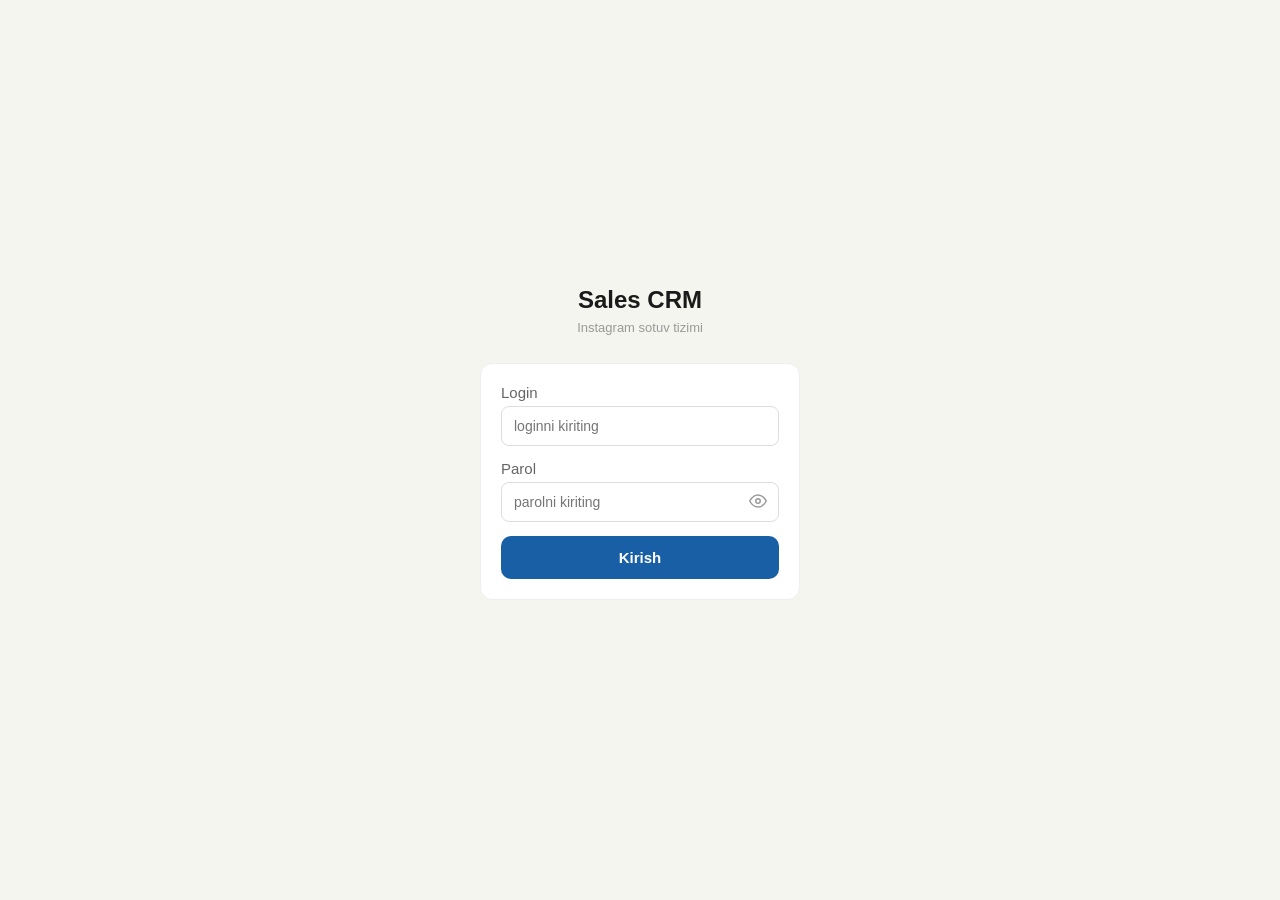
==== commit cd08324a: "Deploy: public/ ichidagi fayllarni root ga ko'chirish (GitHub Pages uchun) Co-Authored-By: Claude So" ====
--- a/index.html
+++ b/index.html
@@ -13,8 +13,8 @@
   <div class="login-wrap">
     <div style="width:100%;max-width:320px">
       <div style="text-align:center;margin-bottom:28px">
-        <div style="font-size:24px;font-weight:700;color:#1a1a1a">Sales CRM</div>
-        <div style="font-size:13px;color:#999;margin-top:6px">Instagram sotuv tizimi</div>
+        <div style="font-size:24px;font-weight:700;color:var(--c1)">Sales CRM</div>
+        <div style="font-size:13px;color:var(--c5);margin-top:6px">Instagram sotuv tizimi</div>
       </div>
       <div class="card" style="padding:20px">
         <div class="fg"><label class="fl">Login</label><input class="inp" type="text" id="li" placeholder="loginni kiriting"></div>
@@ -22,7 +22,7 @@
           <label class="fl">Parol</label>
           <div style="position:relative">
             <input class="inp" type="password" id="lp" placeholder="parolni kiriting" style="padding-right:44px">
-            <button type="button" onclick="togglePass('lp',this)" style="position:absolute;right:12px;top:50%;transform:translateY(-50%);background:none;border:none;cursor:pointer;padding:0;color:#999;line-height:1">
+            <button type="button" onclick="togglePass('lp',this)" style="position:absolute;right:12px;top:50%;transform:translateY(-50%);background:none;border:none;cursor:pointer;padding:0;color:var(--c5);line-height:1">
               <svg width="18" height="18" viewBox="0 0 24 24" fill="none" stroke="currentColor" stroke-width="2"><path d="M1 12s4-8 11-8 11 8 11 8-4 8-11 8-11-8-11-8z"/><circle cx="12" cy="12" r="3"/></svg>
             </button>
           </div>
@@ -30,7 +30,7 @@
         <div id="lerr" style="font-size:15px;color:#dc3545;margin-bottom:10px;display:none">Login yoki parol noto'g'ri</div>
         <button class="btn btnp" style="width:100%;padding:13px;border-radius:10px;font-size:15px;font-weight:600" onclick="doLogin()">Kirish</button>
       </div>
-      <div id="lhints" style="margin-top:14px;font-size:14px;color:#999;text-align:center;line-height:2.2"></div>
+      <div id="lhints" style="margin-top:14px;font-size:14px;color:var(--c5);text-align:center;line-height:2.2"></div>
     </div>
   </div>
 </div>
@@ -45,8 +45,12 @@
     <div class="s-logo-s" id="sideSub"></div>
   </div>
   <div class="s-tabs" id="sidebarTabs"></div>
+  <button id="dmToggle" onclick="toggleDarkMode()">
+    <svg width="18" height="18" viewBox="0 0 24 24" fill="none" stroke="currentColor" stroke-width="2" stroke-linecap="round" stroke-linejoin="round"><path d="M21 12.79A9 9 0 1 1 11.21 3 7 7 0 0 0 21 12.79z"/></svg>
+    <span>Dark mode</span>
+  </button>
   <div class="s-logout">
-    <button class="btn" style="width:100%;padding:10px;font-size:14px;color:#dc2626;border-color:#eee" onclick="doLogout()">Chiqish</button>
+    <button class="btn" style="width:100%;padding:10px;font-size:14px;color:var(--rd);border-color:var(--bd3)" onclick="doLogout()">Chiqish</button>
   </div>
 </div>
 
@@ -54,10 +58,10 @@
 <div id="contentArea">
   <div class="topbar">
     <div style="display:flex;align-items:center;gap:10px">
-      <button id="hamburgerBtn" onclick="openMobileSidebar()" style="display:none;align-items:center;justify-content:center;background:none;border:none;cursor:pointer;padding:4px;color:#1a1a1a">
+      <button id="hamburgerBtn" onclick="openMobileSidebar()" style="display:none;align-items:center;justify-content:center;background:none;border:none;cursor:pointer;padding:4px;color:var(--c1)">
         <svg width="22" height="22" viewBox="0 0 24 24" fill="none" stroke="currentColor" stroke-width="2" stroke-linecap="round"><line x1="3" y1="6" x2="21" y2="6"/><line x1="3" y1="12" x2="21" y2="12"/><line x1="3" y1="18" x2="21" y2="18"/></svg>
       </button>
-      <div><div class="topbar-t" id="ttitle" style="font-size:16px;font-weight:600;color:#1a1a1a">Dashboard</div><div class="topbar-s" id="tsub" style="font-size:14px;font-weight:500;color:#555;margin-top:2px"></div></div>
+      <div><div class="topbar-t" id="ttitle" style="font-size:16px;font-weight:600;color:var(--c1)">Dashboard</div><div class="topbar-s" id="tsub" style="font-size:14px;font-weight:500;color:var(--c2);margin-top:2px"></div></div>
     </div>
   </div>
 
@@ -85,34 +89,34 @@
   <!-- ADMIN: MAHSULOTLAR -->
   <div id="tProd" class="sc" style="display:none">
     <button class="btn btnp" style="width:100%;padding:13px;border-radius:10px;margin-bottom:14px;margin-top:8px;font-size:14px;font-weight:600" onclick="openAddProd()">+ Mahsulot qo'shish</button>
-    <div style="padding:0 0 10px;position:sticky;top:0;background:#f5f5f0;z-index:5"><div style="position:relative"><input class="inp" id="prodAdmSearch" placeholder="🔍 Mahsulot qidirish..." oninput="clearTimeout(window._st2);window._st2=setTimeout(()=>{window._prodAdmPage=1;renderProdAdm()},300);document.getElementById('admClear').style.display=this.value?'flex':'none'" style="background:white;border-radius:12px;padding-right:40px"><button id="admClear" onclick="document.getElementById('prodAdmSearch').value='';document.getElementById('admClear').style.display='none';renderProdAdm()" style="display:none;position:absolute;right:10px;top:50%;transform:translateY(-50%);background:none;border:none;cursor:pointer;color:#999;font-size:18px;align-items:center;justify-content:center;width:28px;height:28px;border-radius:50%">✕</button></div></div>
+    <div style="padding:0 0 10px;position:sticky;top:0;background:var(--bg);z-index:5"><div style="position:relative"><input class="inp" id="prodAdmSearch" placeholder="🔍 Mahsulot qidirish..." oninput="clearTimeout(window._st2);window._st2=setTimeout(()=>{window._prodAdmPage=1;renderProdAdm()},300);document.getElementById('admClear').style.display=this.value?'flex':'none'" style="background:var(--bg1);border-radius:12px;padding-right:40px"><button id="admClear" onclick="document.getElementById('prodAdmSearch').value='';document.getElementById('admClear').style.display='none';renderProdAdm()" style="display:none;position:absolute;right:10px;top:50%;transform:translateY(-50%);background:none;border:none;cursor:pointer;color:var(--c5);font-size:18px;align-items:center;justify-content:center;width:28px;height:28px;border-radius:50%">✕</button></div></div>
     <div id="prodAdm"></div>
   </div>
 
   <!-- ADMIN: SOTUVCHILAR -->
   <div id="tSellers" class="sc" style="display:none">
-    <div class="seg" id="sSeg" style="margin-top:8px"><button class="sb on" onclick="sView('sellers',this)">Ishchilar</button><button class="sb" onclick="sView('instagram',this)">Instagram profil</button></div>
+    <div class="seg" id="sSeg" style="margin-top:8px"><button class="sb on" onclick="sView('sellers',this)">Ishchilar</button><button class="sb" onclick="sView('instagram',this)">Instagram profil</button><button class="sb" onclick="sView('davomat',this)">Davomat</button></div>
     <div id="sViewSellers">
       <button class="btn btnp" style="width:100%;padding:13px;border-radius:10px;margin-bottom:14px;font-size:14px;font-weight:600" onclick="openAddSeller()">+ Ishchi qo'shish</button>
       <div id="sellerAdm"></div>
       <!-- Bonus/Jarima sozlamalari -->
       <div class="sc-card" style="margin-top:12px">
-        <div style="font-size:14px;font-weight:700;color:#1a1a1a;margin-bottom:12px">Bonus / Jarima sozlamalari</div>
+        <div style="font-size:14px;font-weight:700;color:var(--c1);margin-bottom:12px">Bonus / Jarima sozlamalari</div>
         <div style="display:grid;grid-template-columns:1fr 1fr;gap:8px;margin-bottom:10px">
           <div>
-            <label style="font-size:12px;color:#999;display:block;margin-bottom:4px">Bonus chegarasi (%)</label>
+            <label style="font-size:12px;color:var(--c5);display:block;margin-bottom:4px">Bonus chegarasi (%)</label>
             <input class="inp" type="number" id="bonusConvInp" placeholder="21" style="padding:8px 10px;font-size:14px">
           </div>
           <div>
-            <label style="font-size:12px;color:#999;display:block;margin-bottom:4px">Bonus miqdori (so'm)</label>
+            <label style="font-size:12px;color:var(--c5);display:block;margin-bottom:4px">Bonus miqdori (so'm)</label>
             <input class="inp" type="number" id="bonusAmtInp" placeholder="30000" style="padding:8px 10px;font-size:14px">
           </div>
           <div>
-            <label style="font-size:12px;color:#999;display:block;margin-bottom:4px">Jarima chegarasi (%)</label>
+            <label style="font-size:12px;color:var(--c5);display:block;margin-bottom:4px">Jarima chegarasi (%)</label>
             <input class="inp" type="number" id="fineConvInp" placeholder="10" style="padding:8px 10px;font-size:14px">
           </div>
           <div>
-            <label style="font-size:12px;color:#999;display:block;margin-bottom:4px">Jarima miqdori (so'm)</label>
+            <label style="font-size:12px;color:var(--c5);display:block;margin-bottom:4px">Jarima miqdori (so'm)</label>
             <input class="inp" type="number" id="fineAmtInp" placeholder="20000" style="padding:8px 10px;font-size:14px">
           </div>
         </div>
@@ -124,6 +128,14 @@
       <button class="btn btnp" style="width:100%;padding:13px;border-radius:10px;margin-bottom:14px;font-size:14px;font-weight:600" onclick="openAddIg()">+ Instagram profil qo'shish</button>
       <div id="igAdm"></div>
     </div>
+    <div id="sViewDavomat" style="display:none">
+      <div id="davomatContent"></div>
+    </div>
+  </div>
+
+  <!-- SOTUVCHI: PROFIL -->
+  <div id="tSellerProf" class="sc" style="display:none">
+    <div id="sellerProfContent"></div>
   </div>
 
   <!-- ADMIN: TAHLIL -->
@@ -138,16 +150,16 @@
 
     <!-- Sotuvchilar konversiyasi paneli -->
     <div id="sellerConvBlock" style="margin-bottom:14px">
-      <div style="background:var(--color-background-secondary,#f9f9f7);border-radius:14px;padding:12px 14px;border:0.5px solid #e5e7eb">
+      <div style="background:var(--color-background-secondary,#f9f9f7);border-radius:14px;padding:12px 14px;border:0.5px solid var(--bd)">
         <div style="font-size:12px;font-weight:700;color:#6b7280;letter-spacing:.5px;margin-bottom:10px;display:flex;align-items:center;gap:6px">
           <svg width="13" height="13" viewBox="0 0 24 24" fill="none" stroke="currentColor" stroke-width="2.5" stroke-linecap="round" stroke-linejoin="round"><path d="M17 21v-2a4 4 0 0 0-4-4H5a4 4 0 0 0-4 4v2"/><circle cx="9" cy="7" r="4"/><path d="M23 21v-2a4 4 0 0 0-3-3.87"/><path d="M16 3.13a4 4 0 0 1 0 7.75"/></svg>
           SOTUVCHILAR KONVERSIYASI
         </div>
         <div id="sellerConvList"></div>
         <div style="display:flex;gap:12px;justify-content:center;margin-top:10px;flex-wrap:wrap">
-          <div style="display:flex;align-items:center;gap:4px"><div style="width:7px;height:7px;border-radius:50%;background:#15803d"></div><span style="font-size:11px;color:#888">21%+ bonus</span></div>
-          <div style="display:flex;align-items:center;gap:4px"><div style="width:7px;height:7px;border-radius:50%;background:#d97706"></div><span style="font-size:11px;color:#888">10-21% neytral</span></div>
-          <div style="display:flex;align-items:center;gap:4px"><div style="width:7px;height:7px;border-radius:50%;background:#dc2626"></div><span style="font-size:11px;color:#888">10% jarima</span></div>
+          <div style="display:flex;align-items:center;gap:4px"><div style="width:7px;height:7px;border-radius:50%;background:#15803d"></div><span style="font-size:11px;color:var(--c4)">21%+ bonus</span></div>
+          <div style="display:flex;align-items:center;gap:4px"><div style="width:7px;height:7px;border-radius:50%;background:#d97706"></div><span style="font-size:11px;color:var(--c4)">10-21% neytral</span></div>
+          <div style="display:flex;align-items:center;gap:4px"><div style="width:7px;height:7px;border-radius:50%;background:#dc2626"></div><span style="font-size:11px;color:var(--c4)">10% jarima</span></div>
         </div>
       </div>
     </div>
@@ -157,8 +169,8 @@
           <svg width="16" height="16" viewBox="0 0 24 24" fill="none" stroke="#185FA5" stroke-width="2" stroke-linecap="round" stroke-linejoin="round"><rect x="2" y="2" width="20" height="20" rx="5"/><path d="M16 11.37A4 4 0 1112.63 8 4 4 0 0116 11.37z"/><line x1="17.5" y1="6.5" x2="17.51" y2="6.5"/></svg>
         </div>
         <div>
-          <div style="font-size:14px;font-weight:700;color:#1a1a1a">Instagram profil statistikasi</div>
-          <div style="font-size:13px;color:#999">Har bir profil bo'yicha reklama tahlili</div>
+          <div style="font-size:14px;font-weight:700;color:var(--c1)">Instagram profil statistikasi</div>
+          <div style="font-size:13px;color:var(--c5)">Har bir profil bo'yicha reklama tahlili</div>
         </div>
       </div>
       <button id="igExcelBtn" onclick="downloadIgExcel()" style="display:flex;align-items:center;gap:6px;background:#185FA5;color:#fff;border:none;border-radius:8px;padding:8px 14px;font-size:13px;font-weight:600;cursor:pointer;font-family:inherit;white-space:nowrap;flex-shrink:0">
@@ -168,7 +180,7 @@
     </div>
     <div style="overflow-x:auto;margin-bottom:16px">
       <table style="width:100%;border-collapse:collapse;font-size:15px;min-width:560px">
-        <thead id="tahlilHead1"><tr style="background:#f5f5f0">
+        <thead id="tahlilHead1"><tr style="background:var(--bg)">
         </tr></thead>
         <tbody id="tahlilBody1"></tbody>
       </table>
@@ -178,7 +190,7 @@
         <div style="width:32px;height:32px;background:#F0FDF4;border-radius:8px;display:flex;align-items:center;justify-content:center;flex-shrink:0">
           <svg width="16" height="16" viewBox="0 0 24 24" fill="none" stroke="#16a34a" stroke-width="2" stroke-linecap="round" stroke-linejoin="round"><path d="M6 2L3 6v14a2 2 0 002 2h14a2 2 0 002-2V6l-3-4z"/><line x1="3" y1="6" x2="21" y2="6"/><path d="M16 10a4 4 0 01-8 0"/></svg>
         </div>
-        <div><div style="font-size:14px;font-weight:700;color:#1a1a1a">Mahsulot bo'yicha reklama tahlili</div><div style="font-size:13px;color:#999">Har bir mahsulotga sarflangan budjet va natijalar</div></div>
+        <div><div style="font-size:14px;font-weight:700;color:var(--c1)">Mahsulot bo'yicha reklama tahlili</div><div style="font-size:13px;color:var(--c5)">Har bir mahsulotga sarflangan budjet va natijalar</div></div>
       </div>
       <button id="prodExcelBtn" onclick="downloadProdExcel()" style="display:flex;align-items:center;gap:6px;background:#16a34a;color:#fff;border:none;border-radius:8px;padding:8px 14px;font-size:13px;font-weight:600;cursor:pointer;font-family:inherit;white-space:nowrap">
         <svg width="14" height="14" viewBox="0 0 24 24" fill="none" stroke="currentColor" stroke-width="2" stroke-linecap="round" stroke-linejoin="round"><path d="M21 15v4a2 2 0 01-2 2H5a2 2 0 01-2-2v-4"/><polyline points="7 10 12 15 17 10"/><line x1="12" y1="15" x2="12" y2="3"/></svg>
@@ -187,19 +199,22 @@
     </div>
     <div style="overflow-x:auto;margin-bottom:16px">
       <table style="width:100%;border-collapse:collapse;font-size:15px;min-width:600px">
-        <thead id="tahlilHead2"><tr style="background:#f5f5f0">
+        <thead id="tahlilHead2"><tr style="background:var(--bg)">
         </tr></thead>
         <tbody id="tahlilBody2"></tbody>
       </table>
     </div>
 
     <!-- Reklama ro'yxati paneli - jadval tagida -->
-    <div id="activeAdsPanel" style="background:white;border-radius:14px;border:0.5px solid #e5e7eb;margin-top:16px;overflow:hidden"></div>
+    <div id="activeAdsPanel" style="background:var(--bg1);border-radius:14px;border:0.5px solid var(--bd);margin-top:16px;overflow:hidden"></div>
 
   </div>
 
   <!-- TOPSHIRIQLAR VA E'LONLAR -->
   <div id="tTasks" class="sc" style="display:none"></div>
+
+  <!-- BIZNES STRATEGIYASI -->
+  <div id="tStrategy" class="sc" style="display:none"></div>
 
   <!-- SOF FOYDA - alohida tab -->
   <div id="tSofFoyda" class="sc" style="display:none">
@@ -221,19 +236,19 @@
         <div style="font-size:12px;font-weight:700;position:relative;z-index:1" id="sfSubLabel" style="color:#4ADE80">0% foydalilik</div>
       </div>
       <div style="display:grid;grid-template-columns:1fr 1fr;gap:8px;margin-top:8px">
-        <div style="background:white;border-radius:12px;padding:10px 12px;border:0.5px solid #e5e7eb">
-          <div style="font-size:11px;color:#888;margin-bottom:2px">Jami daromad</div>
+        <div style="background:var(--bg1);border-radius:12px;padding:10px 12px;border:0.5px solid var(--bd)">
+          <div style="font-size:11px;color:var(--c4);margin-bottom:2px">Jami daromad</div>
           <div style="font-size:16px;font-weight:700;color:#16a34a" id="sfRev">0</div>
-          <div style="font-size:11px;color:#888">so'm</div>
-        </div>
-        <div style="background:white;border-radius:12px;padding:10px 12px;border:0.5px solid #e5e7eb">
-          <div style="font-size:11px;color:#888;margin-bottom:2px">Jami xarajat</div>
+          <div style="font-size:11px;color:var(--c4)">so'm</div>
+        </div>
+        <div style="background:var(--bg1);border-radius:12px;padding:10px 12px;border:0.5px solid var(--bd)">
+          <div style="font-size:11px;color:var(--c4);margin-bottom:2px">Jami xarajat</div>
           <div style="font-size:16px;font-weight:700;color:#dc2626" id="sfExp">0</div>
-          <div style="font-size:11px;color:#888">so'm</div>
-        </div>
-      </div>
-      <div style="background:white;border-radius:12px;padding:12px;border:0.5px solid #e5e7eb;margin-top:8px">
-        <div style="font-size:12px;font-weight:700;color:#1a1a1a;margin-bottom:8px">Xarajatlar taqsimoti</div>
+          <div style="font-size:11px;color:var(--c4)">so'm</div>
+        </div>
+      </div>
+      <div style="background:var(--bg1);border-radius:12px;padding:12px;border:0.5px solid var(--bd);margin-top:8px">
+        <div style="font-size:12px;font-weight:700;color:var(--c1);margin-bottom:8px">Xarajatlar taqsimoti</div>
         <div id="sfBreakdown"></div>
         <div style="background:#F0FDF4;border-radius:10px;padding:10px 12px;display:flex;justify-content:space-between;align-items:center;margin-top:8px" id="sfNetRow">
           <div style="display:flex;align-items:center;gap:6px">
@@ -247,7 +262,7 @@
     </div>
     <div class="sc-card" style="margin-top:12px">
         <div style="display:flex;align-items:center;justify-content:space-between;margin-bottom:12px">
-          <div style="font-size:14px;font-weight:700;color:#1a1a1a">Oylik xarajatlar</div>
+          <div style="font-size:14px;font-weight:700;color:var(--c1)">Oylik xarajatlar</div>
           <button onclick="openAddExpense()" style="background:#185FA5;color:#fff;border:none;border-radius:8px;padding:6px 14px;font-size:13px;font-weight:600;cursor:pointer;font-family:inherit">+ Qo'shish</button>
         </div>
         <div id="expenseList"></div>
@@ -259,7 +274,7 @@
     <div class="sc-card" style="margin-bottom:12px;margin-top:8px">
       <div style="display:flex;align-items:center;gap:14px;margin-bottom:16px">
         <div style="width:56px;height:56px;border-radius:50%;background:#DBEAFE;color:#1e40af;display:flex;align-items:center;justify-content:center;font-size:20px;font-weight:700;flex-shrink:0" id="adminAvatar">AK</div>
-        <div><div style="font-size:17px;font-weight:700;color:#1a1a1a" id="adminNameDisp">Ali Karimov</div><div style="font-size:15px;color:#888;margin-top:2px">Administrator</div></div>
+        <div><div style="font-size:17px;font-weight:700;color:var(--c1)" id="adminNameDisp">Ali Karimov</div><div style="font-size:15px;color:var(--c4);margin-top:2px">Administrator</div></div>
       </div>
       <div style="border-top:1px solid #f0f0ec;padding-top:14px">
         <div class="fg"><label class="fl">To'liq ism</label><input class="inp" type="text" id="adminName" placeholder="Ism Familiya"></div>
@@ -269,7 +284,7 @@
         <div id="profileErr" style="font-size:15px;color:#dc3545;margin-bottom:10px;display:none"></div>
         <button class="btn btnp" style="width:100%;padding:12px;border-radius:10px;font-weight:600" onclick="saveAdminProfile()">Saqlash</button>
         <div style="padding-top:14px;border-top:1px solid #f0f0ec;margin-top:4px">
-          <div style="font-size:13px;color:#999;margin-bottom:8px">Test ma'lumotlar</div>
+          <div style="font-size:13px;color:var(--c5);margin-bottom:8px">Test ma'lumotlar</div>
           <button class="btn" style="width:100%;padding:12px;border-radius:10px;color:#dc2626;border-color:#eee;font-weight:600" onclick="clearTestSales()">&#128465; Test sotuvlarni tozalash</button>
         </div>
       </div>
@@ -291,14 +306,19 @@
     <div id="kpiContent"></div>
   </div>
 
+  <!-- VIDEO MULOQOT -->
+  <div id="tVideo" class="sc" style="display:none">
+    <div id="videoContent"></div>
+  </div>
+
 
   <!-- SOTUVCHI: DASHBOARD -->
   <div id="tMyD" class="sc" style="display:none">
     <div class="sg" id="myStats" style="margin-top:8px"></div>
-    <div style="position:sticky;top:0;background:#f5f5f0;z-index:5;padding:10px 0 6px">
+    <div style="position:sticky;top:0;background:var(--bg);z-index:5;padding:10px 0 6px">
       <div style="position:relative">
-        <input class="inp" id="sotuvSearch" placeholder="🔍 Mahsulot qidirish..." oninput="clearTimeout(window._st);window._st=setTimeout(()=>{window._sotuvPage=1;renderSotuv()},300);document.getElementById('sotuvClear').style.display=this.value?'flex':'none'" style="background:white;border-radius:12px;padding-right:40px">
-        <button id="sotuvClear" onclick="document.getElementById('sotuvSearch').value='';document.getElementById('sotuvClear').style.display='none';renderSotuv()" style="display:none;position:absolute;right:10px;top:50%;transform:translateY(-50%);background:none;border:none;cursor:pointer;color:#999;font-size:18px;align-items:center;justify-content:center;width:28px;height:28px;border-radius:50%">✕</button>
+        <input class="inp" id="sotuvSearch" placeholder="🔍 Mahsulot qidirish..." oninput="clearTimeout(window._st);window._st=setTimeout(()=>{window._sotuvPage=1;renderSotuv()},300);document.getElementById('sotuvClear').style.display=this.value?'flex':'none'" style="background:var(--bg1);border-radius:12px;padding-right:40px">
+        <button id="sotuvClear" onclick="document.getElementById('sotuvSearch').value='';document.getElementById('sotuvClear').style.display='none';renderSotuv()" style="display:none;position:absolute;right:10px;top:50%;transform:translateY(-50%);background:none;border:none;cursor:pointer;color:var(--c5);font-size:18px;align-items:center;justify-content:center;width:28px;height:28px;border-radius:50%">✕</button>
       </div>
     </div>
     <div id="prodList"></div>
@@ -331,17 +351,17 @@
     <div id="mjS"></div><div id="mjI" style="display:none"></div>
   </div>
 
-  <div id="tabFilterBar" style="display:none;padding:6px 12px;background:#f5f5f0;border-bottom:0.5px solid #e5e7eb;position:fixed;top:0;left:220px;right:0;z-index:20;overflow:hidden">
-    <div id="whFilters" style="display:none;gap:6px;overflow-x:auto;padding-bottom:2px">
-      <button id="wf_all" onclick="setWarehouseFilter('all')" style="flex-shrink:0;padding:7px 14px;border-radius:10px;border:2px solid #185FA5;background:#EFF6FF;color:#185FA5;font-size:13px;font-weight:700;cursor:pointer;font-family:inherit;white-space:nowrap">Hammasi</button>
-      <button id="wf_out" onclick="setWarehouseFilter('out')" style="flex-shrink:0;padding:7px 14px;border-radius:10px;border:2px solid #e5e7eb;background:white;color:#888;font-size:13px;font-weight:700;cursor:pointer;font-family:inherit;white-space:nowrap">Tugagan</button>
-      <button id="wf_low" onclick="setWarehouseFilter('low')" style="flex-shrink:0;padding:7px 14px;border-radius:10px;border:2px solid #e5e7eb;background:white;color:#888;font-size:13px;font-weight:700;cursor:pointer;font-family:inherit;white-space:nowrap">Oz qoldi</button>
-      <button id="wf_ok" onclick="setWarehouseFilter('ok')" style="flex-shrink:0;padding:7px 14px;border-radius:10px;border:2px solid #e5e7eb;background:white;color:#888;font-size:13px;font-weight:700;cursor:pointer;font-family:inherit;white-space:nowrap">Yetarli</button>
-    </div>
-    <div id="delFilters" style="display:none;gap:6px;overflow-x:auto;padding-bottom:2px">
-      <button id="df_new" onclick="setDeliveryFilter('new')" style="flex-shrink:0;padding:8px 20px;border-radius:10px;border:2px solid #185FA5;background:#EFF6FF;color:#185FA5;font-size:13px;font-weight:700;cursor:pointer;font-family:inherit;white-space:nowrap">Yangi</button>
-      <button id="df_sent" onclick="setDeliveryFilter('sent')" style="flex-shrink:0;padding:8px 20px;border-radius:10px;border:2px solid #e5e7eb;background:white;color:#888;font-size:13px;font-weight:700;cursor:pointer;font-family:inherit;white-space:nowrap">Jo'natildi</button>
-      <button id="df_delivered" onclick="setDeliveryFilter('delivered')" style="flex-shrink:0;padding:8px 20px;border-radius:10px;border:2px solid #e5e7eb;background:white;color:#888;font-size:13px;font-weight:700;cursor:pointer;font-family:inherit;white-space:nowrap">Yetkazildi</button>
+  <div id="tabFilterBar" style="display:none;padding:20px 12px 6px;background:var(--bg);border-bottom:0.5px solid var(--bd);position:fixed;top:0;left:220px;right:0;z-index:20;overflow:hidden">
+    <div id="whFilters" style="display:none;gap:6px">
+      <button id="wf_all" onclick="setWarehouseFilter('all')" style="flex:1;text-align:center;padding:7px 4px;border-radius:10px;border:2px solid #185FA5;background:#EFF6FF;color:#185FA5;font-size:13px;font-weight:700;cursor:pointer;font-family:inherit">Hammasi</button>
+      <button id="wf_out" onclick="setWarehouseFilter('out')" style="flex:1;text-align:center;padding:7px 4px;border-radius:10px;border:2px solid var(--bd);background:var(--bg1);color:var(--c4);font-size:13px;font-weight:700;cursor:pointer;font-family:inherit">Tugagan</button>
+      <button id="wf_low" onclick="setWarehouseFilter('low')" style="flex:1;text-align:center;padding:7px 4px;border-radius:10px;border:2px solid var(--bd);background:var(--bg1);color:var(--c4);font-size:13px;font-weight:700;cursor:pointer;font-family:inherit">Oz qoldi</button>
+      <button id="wf_ok" onclick="setWarehouseFilter('ok')" style="flex:1;text-align:center;padding:7px 4px;border-radius:10px;border:2px solid var(--bd);background:var(--bg1);color:var(--c4);font-size:13px;font-weight:700;cursor:pointer;font-family:inherit">Yetarli</button>
+    </div>
+    <div id="delFilters" style="display:none;gap:6px">
+      <button id="df_new" onclick="setDeliveryFilter('new')" style="flex:1;text-align:center;padding:8px 4px;border-radius:10px;border:2px solid #185FA5;background:#EFF6FF;color:#185FA5;font-size:13px;font-weight:700;cursor:pointer;font-family:inherit">Yangi</button>
+      <button id="df_sent" onclick="setDeliveryFilter('sent')" style="flex:1;text-align:center;padding:8px 4px;border-radius:10px;border:2px solid var(--bd);background:var(--bg1);color:var(--c4);font-size:13px;font-weight:700;cursor:pointer;font-family:inherit">Jo'natildi</button>
+      <button id="df_delivered" onclick="setDeliveryFilter('delivered')" style="flex:1;text-align:center;padding:8px 4px;border-radius:10px;border:2px solid var(--bd);background:var(--bg1);color:var(--c4);font-size:13px;font-weight:700;cursor:pointer;font-family:inherit">Yetkazildi</button>
     </div>
   </div>
   <div class="tabbar" id="tabbar"></div>
@@ -353,43 +373,57 @@
 <div id="mobileSidebar">
   <div class="s-logo">
     <div>
-      <div style="font-size:15px;font-weight:700;color:#1a1a1a" id="mobSideTitle">Menu</div>
-      <div style="font-size:12px;color:#888" id="mobSideSub"></div>
-    </div>
-    <button onclick="closeMobileSidebar()" style="background:none;border:none;cursor:pointer;font-size:24px;color:#999">×</button>
+      <div style="font-size:15px;font-weight:700;color:var(--c1)" id="mobSideTitle">Menu</div>
+      <div style="font-size:12px;color:var(--c4)" id="mobSideSub"></div>
+    </div>
+    <button onclick="closeMobileSidebar()" style="background:none;border:none;cursor:pointer;font-size:24px;color:var(--c5)">×</button>
   </div>
   <div class="s-tabs" id="mobileSidebarTabs"></div>
-  <div style="padding:12px 20px;border-top:1px solid #f0f0ec">
-    <button class="btn" style="width:100%;padding:10px;font-size:14px;color:#dc2626;border-color:#eee" onclick="doLogout()">Chiqish</button>
-  </div>
-</div>
-</div>
+  <button id="mobileDmToggle" onclick="toggleDarkMode();closeMobileSidebar()">
+    <svg width="18" height="18" viewBox="0 0 24 24" fill="none" stroke="currentColor" stroke-width="2" stroke-linecap="round" stroke-linejoin="round"><path d="M21 12.79A9 9 0 1 1 11.21 3 7 7 0 0 0 21 12.79z"/></svg>
+    <span>Dark mode</span>
+  </button>
+  <div class="s-logout">
+    <button class="btn" style="width:100%;padding:10px;font-size:14px;color:var(--rd);border-color:var(--bd3)" onclick="doLogout()">Chiqish</button>
+  </div>
+</div>
+</div>
+<input type="file" id="attCamInput" accept="image/*" capture="user" style="display:none" onchange="handleAttPhoto(this)">
 
   <!-- KPI MODAL -->
   <div class="cw" id="kpiModalW">
-    <div class="cb" style="max-width:400px;width:100%;max-height:90vh;overflow-y:auto">
-      <div class="bt" id="kpiModalTitle">Maqsad qo'shish</div>
-      <div class="fg"><label class="fl">Ishchi</label><select class="inp" id="kpiSeller"></select></div>
-      <div class="fg"><label class="fl">Maqsad nomi</label><input class="inp" id="kpiTitle" placeholder="Oylik sotuv maqsadi"></div>
-      <div class="fg"><label class="fl">Hisoblash turi</label><select class="inp" id="kpiAutoType" onchange="onKpiAutoTypeChange(this.value)">
-          <optgroup label="Qo'lda">
-            <option value="manual">Qo'lda kiritiladi</option>
-          </optgroup>
-          <optgroup label="Sotuvchi (auto)">
-            <option value="sotuv_soni">Sotuv soni</option>
-            <option value="sotuv_daromad">Sotuvchi daromadi</option>
-          </optgroup>
-          <optgroup label="Targetolog (auto)">
-            <option value="dm_soni">DM soni</option>
-            <option value="budjet">Budjet sarfi ($)</option>
-          </optgroup>
-          <optgroup label="Omborchi (auto)">
-            <option value="yetkazilgan">Yetkazilgan buyurtmalar</option>
-          </optgroup>
-        </select></div>
-      <div style="display:flex;gap:10px"><div class="fg" style="flex:2"><label class="fl">Maqsad qiymati</label><input class="inp" type="number" id="kpiTarget" placeholder="50" min="0"></div><div class="fg" style="flex:1"><label class="fl">Birlik</label><select class="inp" id="kpiUnit"><option value="ta">ta</option><option value="so'm">so'm</option><option value="%">%</option><option value="dona">dona</option></select></div></div>
-      <div class="fg"><label class="fl">Davr</label><select class="inp" id="kpiPeriod"><option value="Kunlik">Kunlik</option><option value="Haftalik">Haftalik</option><option value="Oylik" selected>Oylik</option></select></div>
-      <div style="display:flex;gap:8px;margin-top:8px"><button class="btn" style="flex:1;padding:12px;border-radius:10px" onclick="closeKpiModal()">Bekor</button><button class="btn btnp" style="flex:1;padding:12px;border-radius:10px;font-weight:700" onclick="saveKpi()">Saqlash</button></div>
+    <div class="cb" style="max-width:440px;width:100%;max-height:90vh;overflow-y:auto">
+      <div class="bt" id="kpiModalTitle">Maqsad belgilash</div>
+      <div class="fg">
+        <label class="fl">Ishchi</label>
+        <div id="kpiSellerPills" style="display:flex;flex-wrap:wrap;gap:6px;padding:2px 0"></div>
+        <input type="hidden" id="kpiSeller">
+      </div>
+      <div class="fg">
+        <label class="fl">Metrika</label>
+        <div id="kpiTypePills" style="display:flex;flex-wrap:wrap;gap:6px;padding:2px 0"></div>
+        <input type="hidden" id="kpiType">
+      </div>
+      <div class="fg">
+        <label class="fl">Oy</label>
+        <div style="display:flex;align-items:center;gap:8px;background:var(--bg1);border:1px solid var(--bd);border-radius:10px;padding:8px 12px">
+          <button type="button" onclick="_kpiModalMonthNav(-1)" style="background:none;border:none;font-size:18px;cursor:pointer;color:var(--c1);padding:0 4px;font-family:inherit">&#8249;</button>
+          <span id="kpiMonthDisp" style="flex:1;text-align:center;font-size:15px;font-weight:700;color:var(--c1)"></span>
+          <button type="button" onclick="_kpiModalMonthNav(1)" style="background:none;border:none;font-size:18px;cursor:pointer;color:var(--c1);padding:0 4px;font-family:inherit">&#8250;</button>
+        </div>
+        <input type="hidden" id="kpiMonth">
+      </div>
+      <div class="fg">
+        <label class="fl">Oylik maqsad</label>
+        <div style="display:flex;align-items:center;gap:8px">
+          <input class="inp" type="number" id="kpiTarget" placeholder="Masalan: 100" min="0" style="flex:1">
+          <span id="kpiUnitLabel" style="font-size:14px;color:var(--c4);font-weight:600;min-width:32px">ta</span>
+        </div>
+      </div>
+      <div style="display:flex;gap:10px;margin-top:4px">
+        <button class="btn" style="flex:1;padding:12px" onclick="closeKpiModal()">Bekor</button>
+        <button class="btn btnp" style="flex:1;padding:12px;border-radius:8px;font-weight:600" onclick="saveKpi()">Saqlash</button>
+      </div>
     </div>
   </div>
 
@@ -399,46 +433,41 @@
 <!-- CONFIRM SOTUV -->
 <div class="cw" id="confW">
   <div class="cb" style="max-height:90vh;overflow-y:auto">
-    <div style="font-size:16px;font-weight:700;margin-bottom:4px">Buyurtma ma'lumotlari</div>
-    <div style="font-size:13px;color:#185FA5;margin-bottom:14px;font-weight:600" id="confTxt"></div>
-    
+    <div style="display:flex;align-items:center;justify-content:space-between;margin-bottom:14px">
+      <div style="font-size:16px;font-weight:700">&#128722; Buyurtma</div>
+      <button onclick="closeConf()" style="background:none;border:none;cursor:pointer;padding:4px;border-radius:8px"><svg width="20" height="20" viewBox="0 0 24 24" fill="none" stroke="#888" stroke-width="2.5"><line x1="18" y1="6" x2="6" y2="18"/><line x1="6" y1="6" x2="18" y2="18"/></svg></button>
+    </div>
+    <div id="cartItemsList" style="margin-bottom:4px"></div>
+    <div style="display:flex;justify-content:space-between;align-items:center;padding:10px 12px;background:#EFF6FF;border-radius:10px;margin-bottom:16px">
+      <span style="font-size:14px;font-weight:700;color:#185FA5">Jami to'lov:</span>
+      <span id="cartTotalAmt" style="font-size:16px;font-weight:800;color:#185FA5">0 so'm</span>
+    </div>
     <div class="fg"><label class="fl">Mijoz ismi <span style="color:#dc2626">*</span></label>
       <input class="inp" type="text" id="custName" placeholder="Ism Familiya"></div>
-    
     <div class="fg" style="position:relative"><label class="fl">Telefon raqami <span style="color:#dc2626">*</span></label>
       <input class="inp" type="tel" id="custPhone" placeholder="XX XXX XXXX" maxlength="9" oninput="fmtPhone(this)" style="padding-left:68px"><span style="position:absolute;left:12px;bottom:10px;font-size:15px;color:#555;pointer-events:none;font-weight:500">+998</span></div>
     <div class="fg"><label class="fl">Manzil <span style="color:#dc2626">*</span></label>
       <input class="inp" type="text" id="custAddress" placeholder="Viloyat, Shahar, Ko'cha"></div>
-    
     <div class="fg">
       <label class="fl">To'lov turi <span style="color:#dc2626">*</span></label>
       <div style="display:flex;gap:8px">
-        <button id="payCardBtn" onclick="setPayType('card')" style="flex:1;padding:10px;border-radius:10px;border:2px solid #185FA5;background:#EFF6FF;color:#185FA5;font-weight:700;font-size:14px;cursor:pointer;font-family:inherit">💳 Karta</button>
-        <button id="payCashBtn" onclick="setPayType('cash')" style="flex:1;padding:10px;border-radius:10px;border:2px solid #e5e7eb;background:white;color:#888;font-weight:700;font-size:14px;cursor:pointer;font-family:inherit">💵 Naqd</button>
+        <button id="payCardBtn" onclick="setPayType('card')" style="flex:1;padding:10px;border-radius:10px;border:2px solid #185FA5;background:#EFF6FF;color:#185FA5;font-weight:700;font-size:14px;cursor:pointer;font-family:inherit">&#128179; Karta</button>
+        <button id="payCashBtn" onclick="setPayType('cash')" style="flex:1;padding:10px;border-radius:10px;border:2px solid var(--bd);background:var(--bg1);color:var(--c4);font-weight:700;font-size:14px;cursor:pointer;font-family:inherit">&#128181; Naqd</button>
       </div>
       <input type="hidden" id="custPayType" value="card">
     </div>
-    
-    <div class="fg"><label class="fl">Soni <span style="color:#dc2626">*</span></label>
-      <div style="display:flex;align-items:center;gap:10px">
-        <button onclick="changeQty(-1)" style="width:40px;height:40px;border-radius:10px;border:1px solid #ddd;background:#f5f5f0;font-size:22px;cursor:pointer;font-family:inherit;line-height:1">−</button>
-        <input class="inp" type="number" id="custQty" value="1" min="1" max="99" style="text-align:center;font-size:18px;font-weight:700;width:80px">
-        <button onclick="changeQty(1)" style="width:40px;height:40px;border-radius:10px;border:1px solid #ddd;background:#f5f5f0;font-size:22px;cursor:pointer;font-family:inherit;line-height:1">+</button>
-      </div></div>
     <div class="fg"><label class="fl">Izoh</label>
       <input class="inp" type="text" id="custNote" placeholder="Masalan: bugun kechgacha yetkazish kerak"></div>
-    
     <div class="fg">
       <label class="fl">To'lov cheki</label>
       <div id="receiptUploadArea" onclick="document.getElementById('receiptFile').click()" style="border:2px dashed #e5e7eb;border-radius:10px;padding:14px;text-align:center;cursor:pointer;background:#fafaf8">
         <div id="receiptPreview" style="display:none"><img id="receiptImg" style="max-width:100%;max-height:160px;border-radius:8px;object-fit:contain"></div>
-        <div id="receiptPlaceholder" style="color:#999;font-size:13px">📷 Chek rasmini yuklang</div>
+        <div id="receiptPlaceholder" style="color:#999;font-size:13px">&#128247; Chek rasmini yuklang</div>
       </div>
       <input type="file" id="receiptFile" accept="image/*" style="display:none" onchange="handleReceiptImg(this)">
     </div>
-    
+    <div id="confReceiptErr" style="font-size:13px;color:#dc2626;margin-bottom:4px;display:none">&#9888; Karta orqali to'lovda chek rasmi majburiy!</div>
     <div id="confErr" style="font-size:13px;color:#dc2626;margin-bottom:8px;display:none">Ism, telefon va manzilni to'ldiring!</div>
-    
     <div style="display:flex;gap:10px">
       <button class="btn" style="flex:1;padding:12px" onclick="closeConf()">Bekor</button>
       <button class="btn btnp" style="flex:1;padding:12px;border-radius:8px;font-weight:600" onclick="confirmSell()">Saqlash &#10003;</button>
@@ -456,15 +485,16 @@
       <div style="display:flex;flex-wrap:wrap;gap:8px;margin-bottom:8px" id="imgPreviewList"></div>
       <div onclick="document.getElementById('imgF').click()" style="border:2px dashed #ddd;border-radius:10px;padding:14px;text-align:center;cursor:pointer;background:#f9f9f7">
         <div style="font-size:24px;margin-bottom:4px">📷</div>
-        <div style="font-size:13px;color:#888">+ Rasm qo'shish</div>
+        <div style="font-size:13px;color:var(--c4)">+ Rasm qo'shish</div>
       </div>
       <input type="file" id="imgF" accept="image/*" multiple style="display:none" onchange="handleImgMulti(this)">
     </div>
-    <div class="fg"><label class="fl">Instagram profil</label><select class="inp" id="pIg"></select></div>
-    <div class="fg"><label class="fl">Mahsulot nomi</label><input class="inp" type="text" id="pN" placeholder="Masalan: Premium kurs"></div>
-    <div class="fg"><label class="fl">Narx (so'm)</label><input class="inp" type="number" id="pPr" placeholder="1500000"></div>
-    <div class="fg"><label class="fl">Tannarx (so'm)</label><input class="inp" type="number" id="pCost" placeholder="Sotib olish narxi"></div>
+    <div class="fg"><label class="fl">Instagram profil</label><div id="pIg" style="position:relative"><button type="button" onclick="toggleProdIgDrop()" id="pIgBtn" style="width:100%;display:flex;align-items:center;justify-content:space-between;padding:10px 12px;border:1.5px solid var(--bd);border-radius:10px;background:var(--bg1);color:var(--c1);font-size:14px;cursor:pointer;font-family:inherit;text-align:left"><span id="pIgBtnText">Tanlang</span><svg width="16" height="16" viewBox="0 0 24 24" fill="none" stroke="currentColor" stroke-width="2"><polyline points="6 9 12 15 18 9"/></svg></button><div id="pIgDrop" style="display:none;position:absolute;top:calc(100% + 4px);left:0;right:0;background:var(--bg1);border:1.5px solid var(--bd);border-radius:10px;z-index:50;overflow:hidden;box-shadow:0 4px 16px rgba(0,0,0,.12)"></div></div><input type="hidden" id="pIgVal"></div>
+    <div class="fg"><label class="fl">Mahsulot nomi</label><input class="inp" type="text" id="pN" placeholder="Masalan: Ko'zoynak"></div>
+    <div class="fg"><label class="fl">Narx (so'm)</label><input class="inp" type="number" id="pPr" placeholder="1500000" min="0" oninput="if(this.value<0)this.value=''"></div>
+    <div class="fg"><label class="fl">Tannarx (so'm)</label><input class="inp" type="number" id="pCost" placeholder="Sotib olish narxi" min="0" oninput="if(this.value<0)this.value=''"></div>
     <div class="fg"><label class="fl">Boshlang'ich soni (dona)</label><input class="inp" type="number" id="pStock" placeholder="Masalan: 10" min="0"></div>
+    <div id="pErr" style="font-size:13px;color:#dc2626;margin-bottom:8px;display:none"></div>
     <div style="display:flex;gap:10px">
       <button class="btn" style="flex:1;padding:12px" onclick="closeSh('prodSh')">Bekor</button>
       <button class="btn btnp" style="flex:1;padding:12px;border-radius:8px;font-weight:600" onclick="saveProd()">Saqlash</button>
@@ -478,8 +508,8 @@
     <div class="bsh"></div>
     <div class="bt" id="selShT">Sotuvchi qo'shish</div>
     <div class="fg"><label class="fl">To'liq ism</label><input class="inp" type="text" id="sNm" placeholder="Ism Familiya"></div>
-    <div class="fg"><label class="fl">Login</label><input class="inp" type="text" id="sLg" placeholder="login123"></div>
-    <div class="fg"><label class="fl">Parol</label><input class="inp" type="text" id="sPw" placeholder="parol"></div>
+    <div class="fg" id="loginFg"><label class="fl">Login</label><input class="inp" type="text" id="sLg" placeholder="login123"></div>
+    <div class="fg" id="passFg"><label class="fl">Parol</label><input class="inp" type="text" id="sPw" placeholder="parol"></div>
     <div class="fg" id="salaryFg" style="display:none"><label class="fl">Oylik maosh (so'm)</label><input class="inp" type="number" id="sSalary" placeholder="Masalan: 1000000"></div>
     <div class="fg" id="commFg"><label class="fl" id="commLabel">1 sotuv uchun haq (so'm)</label><input class="inp" type="number" id="sComm" placeholder="Masalan: 10000"></div>
     <div class="fg">
@@ -528,21 +558,21 @@
 <div id="rangePickerW" style="display:none;position:fixed;inset:0;align-items:flex-end;justify-content:center;background:rgba(0,0,0,.5);z-index:100">
   <div style="background:#fff;border-radius:16px 16px 0 0;padding:20px 16px 32px;width:100%;max-width:480px">
     <div style="width:36px;height:4px;background:#ddd;border-radius:2px;margin:0 auto 16px"></div>
-    <div style="font-size:16px;font-weight:600;margin-bottom:4px;color:#1a1a1a">Sana oraligini tanlang</div>
-    <div style="font-size:15px;color:#888;margin-bottom:16px" id="rangeHint">Boshlangich sanani tanlang</div>
+    <div style="font-size:16px;font-weight:600;margin-bottom:4px;color:var(--c1)">Sana oraligini tanlang</div>
+    <div style="font-size:15px;color:var(--c4);margin-bottom:16px" id="rangeHint">Boshlangich sanani tanlang</div>
     <div style="display:flex;align-items:center;justify-content:space-between;margin-bottom:12px">
       <button onclick="calPrev()" style="background:none;border:none;cursor:pointer;font-size:22px;padding:4px 10px;color:#555">&#8249;</button>
-      <div id="calMonthLabel" style="font-size:15px;font-weight:600;color:#1a1a1a"></div>
+      <div id="calMonthLabel" style="font-size:15px;font-weight:600;color:var(--c1)"></div>
       <button onclick="calNext()" style="background:none;border:none;cursor:pointer;font-size:22px;padding:4px 10px;color:#555">&#8250;</button>
     </div>
     <div style="display:grid;grid-template-columns:repeat(7,1fr);gap:2px;text-align:center;margin-bottom:6px">
-      <div style="font-size:14px;color:#999;padding:4px">Yak</div><div style="font-size:14px;color:#999;padding:4px">Du</div><div style="font-size:14px;color:#999;padding:4px">Se</div><div style="font-size:14px;color:#999;padding:4px">Ch</div><div style="font-size:14px;color:#999;padding:4px">Pa</div><div style="font-size:14px;color:#999;padding:4px">Ju</div><div style="font-size:14px;color:#999;padding:4px">Sh</div>
+      <div style="font-size:14px;color:var(--c5);padding:4px">Yak</div><div style="font-size:14px;color:var(--c5);padding:4px">Du</div><div style="font-size:14px;color:var(--c5);padding:4px">Se</div><div style="font-size:14px;color:var(--c5);padding:4px">Ch</div><div style="font-size:14px;color:var(--c5);padding:4px">Pa</div><div style="font-size:14px;color:var(--c5);padding:4px">Ju</div><div style="font-size:14px;color:var(--c5);padding:4px">Sh</div>
     </div>
     <div id="calGrid" style="display:grid;grid-template-columns:repeat(7,1fr);gap:2px;text-align:center;margin-bottom:14px"></div>
     <div style="display:flex;gap:8px;margin-bottom:16px">
-      <div style="flex:1;padding:10px;background:#f5f5f0;border-radius:8px;text-align:center"><div style="font-size:13px;color:#999;margin-bottom:3px;text-transform:uppercase;letter-spacing:.04em">Boshlanish</div><div style="font-size:14px;font-weight:600;color:#185FA5" id="fromDisp">-</div></div>
+      <div style="flex:1;padding:10px;background:var(--bg);border-radius:8px;text-align:center"><div style="font-size:13px;color:var(--c5);margin-bottom:3px;text-transform:uppercase;letter-spacing:.04em">Boshlanish</div><div style="font-size:14px;font-weight:600;color:#185FA5" id="fromDisp">-</div></div>
       <div style="display:flex;align-items:center;color:#ccc;font-size:20px">&#8594;</div>
-      <div style="flex:1;padding:10px;background:#f5f5f0;border-radius:8px;text-align:center"><div style="font-size:13px;color:#999;margin-bottom:3px;text-transform:uppercase;letter-spacing:.04em">Tugash</div><div style="font-size:14px;font-weight:600;color:#185FA5" id="toDisp">-</div></div>
+      <div style="flex:1;padding:10px;background:var(--bg);border-radius:8px;text-align:center"><div style="font-size:13px;color:var(--c5);margin-bottom:3px;text-transform:uppercase;letter-spacing:.04em">Tugash</div><div style="font-size:14px;font-weight:600;color:#185FA5" id="toDisp">-</div></div>
     </div>
     <div id="rangeErr" style="font-size:15px;color:#dc3545;margin-bottom:10px;display:none">Ikkala sanani ham tanlang</div>
     <div style="display:flex;gap:10px">
@@ -556,21 +586,21 @@
 <div id="tahlilRangeW" style="display:none;position:fixed;inset:0;align-items:flex-end;justify-content:center;background:rgba(0,0,0,.5);z-index:100">
   <div style="background:#fff;border-radius:16px 16px 0 0;padding:20px 16px 32px;width:100%;max-width:480px">
     <div style="width:36px;height:4px;background:#ddd;border-radius:2px;margin:0 auto 16px"></div>
-    <div style="font-size:16px;font-weight:600;margin-bottom:4px;color:#1a1a1a">Tahlil uchun sana tanlang</div>
-    <div style="font-size:15px;color:#888;margin-bottom:16px" id="tahlilRangeHint">Boshlangich sanani tanlang</div>
+    <div style="font-size:16px;font-weight:600;margin-bottom:4px;color:var(--c1)">Tahlil uchun sana tanlang</div>
+    <div style="font-size:15px;color:var(--c4);margin-bottom:16px" id="tahlilRangeHint">Boshlangich sanani tanlang</div>
     <div style="display:flex;align-items:center;justify-content:space-between;margin-bottom:12px">
       <button onclick="tCalPrev()" style="background:none;border:none;cursor:pointer;font-size:22px;padding:4px 10px;color:#555">&#8249;</button>
-      <div id="tCalLabel" style="font-size:15px;font-weight:600;color:#1a1a1a"></div>
+      <div id="tCalLabel" style="font-size:15px;font-weight:600;color:var(--c1)"></div>
       <button onclick="tCalNext()" style="background:none;border:none;cursor:pointer;font-size:22px;padding:4px 10px;color:#555">&#8250;</button>
     </div>
     <div style="display:grid;grid-template-columns:repeat(7,1fr);gap:2px;text-align:center;margin-bottom:6px">
-      <div style="font-size:14px;color:#999;padding:4px">Yak</div><div style="font-size:14px;color:#999;padding:4px">Du</div><div style="font-size:14px;color:#999;padding:4px">Se</div><div style="font-size:14px;color:#999;padding:4px">Ch</div><div style="font-size:14px;color:#999;padding:4px">Pa</div><div style="font-size:14px;color:#999;padding:4px">Ju</div><div style="font-size:14px;color:#999;padding:4px">Sh</div>
+      <div style="font-size:14px;color:var(--c5);padding:4px">Yak</div><div style="font-size:14px;color:var(--c5);padding:4px">Du</div><div style="font-size:14px;color:var(--c5);padding:4px">Se</div><div style="font-size:14px;color:var(--c5);padding:4px">Ch</div><div style="font-size:14px;color:var(--c5);padding:4px">Pa</div><div style="font-size:14px;color:var(--c5);padding:4px">Ju</div><div style="font-size:14px;color:var(--c5);padding:4px">Sh</div>
     </div>
     <div id="tCalGrid" style="display:grid;grid-template-columns:repeat(7,1fr);gap:2px;text-align:center;margin-bottom:14px"></div>
     <div style="display:flex;gap:8px;margin-bottom:16px">
-      <div style="flex:1;padding:10px;background:#f5f5f0;border-radius:8px;text-align:center"><div style="font-size:13px;color:#999;margin-bottom:3px;text-transform:uppercase;letter-spacing:.04em">Boshlanish</div><div style="font-size:14px;font-weight:600;color:#185FA5" id="tFromDisp">-</div></div>
+      <div style="flex:1;padding:10px;background:var(--bg);border-radius:8px;text-align:center"><div style="font-size:13px;color:var(--c5);margin-bottom:3px;text-transform:uppercase;letter-spacing:.04em">Boshlanish</div><div style="font-size:14px;font-weight:600;color:#185FA5" id="tFromDisp">-</div></div>
       <div style="display:flex;align-items:center;color:#ccc;font-size:20px">&#8594;</div>
-      <div style="flex:1;padding:10px;background:#f5f5f0;border-radius:8px;text-align:center"><div style="font-size:13px;color:#999;margin-bottom:3px;text-transform:uppercase;letter-spacing:.04em">Tugash</div><div style="font-size:14px;font-weight:600;color:#185FA5" id="tToDisp">-</div></div>
+      <div style="flex:1;padding:10px;background:var(--bg);border-radius:8px;text-align:center"><div style="font-size:13px;color:var(--c5);margin-bottom:3px;text-transform:uppercase;letter-spacing:.04em">Tugash</div><div style="font-size:14px;font-weight:600;color:#185FA5" id="tToDisp">-</div></div>
     </div>
     <div id="tahlilRangeErr" style="font-size:15px;color:#dc3545;margin-bottom:10px;display:none">Ikkala sanani ham tanlang</div>
     <div style="display:flex;gap:10px">
@@ -582,21 +612,21 @@
 <div id="sfRangeW" style="display:none;position:fixed;inset:0;align-items:flex-end;justify-content:center;background:rgba(0,0,0,.5);z-index:100">
   <div style="background:#fff;border-radius:16px 16px 0 0;padding:20px 16px 32px;width:100%;max-width:480px">
     <div style="width:36px;height:4px;background:#ddd;border-radius:2px;margin:0 auto 16px"></div>
-    <div style="font-size:16px;font-weight:600;margin-bottom:4px;color:#1a1a1a">Tahlil uchun sana tanlang</div>
-    <div style="font-size:15px;color:#888;margin-bottom:16px" id="sfRangeHint">Boshlangich sanani tanlang</div>
+    <div style="font-size:16px;font-weight:600;margin-bottom:4px;color:var(--c1)">Tahlil uchun sana tanlang</div>
+    <div style="font-size:15px;color:var(--c4);margin-bottom:16px" id="sfRangeHint">Boshlangich sanani tanlang</div>
     <div style="display:flex;align-items:center;justify-content:space-between;margin-bottom:12px">
       <button onclick="sfCalPrev()" style="background:none;border:none;cursor:pointer;font-size:22px;padding:4px 10px;color:#555">&#8249;</button>
-      <div id="sfCalLabel" style="font-size:15px;font-weight:600;color:#1a1a1a"></div>
+      <div id="sfCalLabel" style="font-size:15px;font-weight:600;color:var(--c1)"></div>
       <button onclick="sfCalNext()" style="background:none;border:none;cursor:pointer;font-size:22px;padding:4px 10px;color:#555">&#8250;</button>
     </div>
     <div style="display:grid;grid-template-columns:repeat(7,1fr);gap:2px;text-align:center;margin-bottom:6px">
-      <div style="font-size:14px;color:#999;padding:4px">Yak</div><div style="font-size:14px;color:#999;padding:4px">Du</div><div style="font-size:14px;color:#999;padding:4px">Se</div><div style="font-size:14px;color:#999;padding:4px">Ch</div><div style="font-size:14px;color:#999;padding:4px">Pa</div><div style="font-size:14px;color:#999;padding:4px">Ju</div><div style="font-size:14px;color:#999;padding:4px">Sh</div>
+      <div style="font-size:14px;color:var(--c5);padding:4px">Yak</div><div style="font-size:14px;color:var(--c5);padding:4px">Du</div><div style="font-size:14px;color:var(--c5);padding:4px">Se</div><div style="font-size:14px;color:var(--c5);padding:4px">Ch</div><div style="font-size:14px;color:var(--c5);padding:4px">Pa</div><div style="font-size:14px;color:var(--c5);padding:4px">Ju</div><div style="font-size:14px;color:var(--c5);padding:4px">Sh</div>
     </div>
     <div id="sfCalGrid" style="display:grid;grid-template-columns:repeat(7,1fr);gap:2px;text-align:center;margin-bottom:14px"></div>
     <div style="display:flex;gap:8px;margin-bottom:16px">
-      <div style="flex:1;padding:10px;background:#f5f5f0;border-radius:8px;text-align:center"><div style="font-size:13px;color:#999;margin-bottom:3px;text-transform:uppercase;letter-spacing:.04em">Boshlanish</div><div style="font-size:14px;font-weight:600;color:#185FA5" id="sfFromDisp">-</div></div>
+      <div style="flex:1;padding:10px;background:var(--bg);border-radius:8px;text-align:center"><div style="font-size:13px;color:var(--c5);margin-bottom:3px;text-transform:uppercase;letter-spacing:.04em">Boshlanish</div><div style="font-size:14px;font-weight:600;color:#185FA5" id="sfFromDisp">-</div></div>
       <div style="display:flex;align-items:center;color:#ccc;font-size:20px">&#8594;</div>
-      <div style="flex:1;padding:10px;background:#f5f5f0;border-radius:8px;text-align:center"><div style="font-size:13px;color:#999;margin-bottom:3px;text-transform:uppercase;letter-spacing:.04em">Tugash</div><div style="font-size:14px;font-weight:600;color:#185FA5" id="sfToDisp">-</div></div>
+      <div style="flex:1;padding:10px;background:var(--bg);border-radius:8px;text-align:center"><div style="font-size:13px;color:var(--c5);margin-bottom:3px;text-transform:uppercase;letter-spacing:.04em">Tugash</div><div style="font-size:14px;font-weight:600;color:#185FA5" id="sfToDisp">-</div></div>
     </div>
     <div id="sfRangeErr" style="font-size:15px;color:#dc3545;margin-bottom:10px;display:none">Ikkala sanani ham tanlang</div>
     <div style="display:flex;gap:10px">
@@ -613,25 +643,43 @@
     <div class="fg"><label class="fl">Topshiriq nomi <span style="color:#dc2626">*</span></label><input class="inp" id="tskTitleInp" placeholder="Masalan: Bugungi hisobot"></div>
     <div class="fg"><label class="fl">Tavsif</label><textarea class="inp" id="tskDescInp" rows="3" placeholder="Batafsil..." style="resize:none;height:80px"></textarea></div>
     <div class="fg"><label class="fl">Muhimlik</label>
-      <select class="inp" id="tskPriorityInp">
-        <option value="oddiy">⚪ Oddiy</option>
-        <option value="muhim">🟡 Muhim</option>
-        <option value="shoshilinch">🔴 Shoshilinch</option>
-      </select>
-    </div>
-    <div class="fg"><label class="fl">Muddat</label><input class="inp" type="date" id="tskDueInp"></div>
+      <div id="tskPriorityPills" style="display:flex;gap:6px;margin-top:2px"></div>
+      <input type="hidden" id="tskPriorityInp" value="oddiy">
+    </div>
+    <div class="fg"><label class="fl">Muddat</label>
+      <button type="button" id="tskDueBtn" onclick="openTskCal()" style="width:100%;padding:10px 12px;border:1px solid var(--bd4);border-radius:8px;background:var(--bg1);color:var(--c1);font-size:14px;text-align:left;cursor:pointer;font-family:inherit;display:flex;align-items:center;gap:8px">
+        <svg width="15" height="15" viewBox="0 0 24 24" fill="none" stroke="var(--c4)" stroke-width="2" stroke-linecap="round" stroke-linejoin="round"><rect x="3" y="4" width="18" height="18" rx="2"/><line x1="16" y1="2" x2="16" y2="6"/><line x1="8" y1="2" x2="8" y2="6"/><line x1="3" y1="10" x2="21" y2="10"/></svg>
+        <span id="tskDueBtnText">Sana tanlang</span>
+      </button>
+      <input type="hidden" id="tskDueInp">
+    </div>
     <div class="fg"><label class="fl">Status</label>
-      <select class="inp" id="tskStatusInp">
-        <option value="yangi">Yangi</option>
-        <option value="jarayonda">Jarayonda</option>
-        <option value="bajarildi">Bajarildi</option>
-      </select>
+      <div id="tskStatusPills" style="display:flex;gap:6px;margin-top:2px"></div>
+      <input type="hidden" id="tskStatusInp" value="yangi">
     </div>
     <div class="fg"><label class="fl">Kimga</label><div id="tskAssignees"></div></div>
     <div style="display:flex;gap:10px;margin-top:4px">
       <button class="btn" style="flex:1;padding:12px" onclick="closeTaskModal()">Bekor</button>
       <button class="btn btnp" style="flex:1;padding:12px;border-radius:8px;font-weight:600" onclick="saveTask()">Saqlash</button>
     </div>
+  </div>
+</div>
+
+<!-- TOPSHIRIQ MUDDAT KALENDARI -->
+<div id="tskCalW" style="display:none;position:fixed;inset:0;align-items:flex-end;justify-content:center;background:rgba(0,0,0,.5);z-index:200">
+  <div style="background:var(--bg1);border-radius:16px 16px 0 0;padding:20px 16px 32px;width:100%;max-width:480px">
+    <div style="width:36px;height:4px;background:var(--bd4);border-radius:2px;margin:0 auto 16px"></div>
+    <div style="font-size:16px;font-weight:600;margin-bottom:16px;color:var(--c1)">Muddat sanasini tanlang</div>
+    <div style="display:flex;align-items:center;justify-content:space-between;margin-bottom:12px">
+      <button onclick="tskCalPrev()" style="background:none;border:none;cursor:pointer;font-size:22px;padding:4px 10px;color:var(--c3)">&#8249;</button>
+      <div id="tskCalLabel" style="font-size:15px;font-weight:600;color:var(--c1)"></div>
+      <button onclick="tskCalNext()" style="background:none;border:none;cursor:pointer;font-size:22px;padding:4px 10px;color:var(--c3)">&#8250;</button>
+    </div>
+    <div style="display:grid;grid-template-columns:repeat(7,1fr);gap:2px;text-align:center;margin-bottom:6px">
+      <div style="font-size:12px;color:var(--c5);padding:4px">Yak</div><div style="font-size:12px;color:var(--c5);padding:4px">Du</div><div style="font-size:12px;color:var(--c5);padding:4px">Se</div><div style="font-size:12px;color:var(--c5);padding:4px">Ch</div><div style="font-size:12px;color:var(--c5);padding:4px">Pa</div><div style="font-size:12px;color:var(--c5);padding:4px">Ju</div><div style="font-size:12px;color:var(--c5);padding:4px">Sh</div>
+    </div>
+    <div id="tskCalGrid" style="display:grid;grid-template-columns:repeat(7,1fr);gap:2px;text-align:center;margin-bottom:16px"></div>
+    <button class="btn" style="width:100%;padding:12px" onclick="closeTskCal()">Bekor</button>
   </div>
 </div>
 
@@ -643,11 +691,47 @@
     <div class="fg"><label class="fl">Matn</label><textarea class="inp" id="annBodyInp" rows="4" placeholder="E'lon matni..." style="resize:none;height:100px"></textarea></div>
     <div style="display:flex;align-items:center;gap:10px;margin-bottom:16px;padding:0 2px">
       <input type="checkbox" id="annPinnedInp" style="width:18px;height:18px;cursor:pointer;accent-color:#185FA5">
-      <label for="annPinnedInp" style="font-size:14px;cursor:pointer;color:#1a1a1a">📌 Muhim (pin) — tepada ko'rsatiladi</label>
+      <label for="annPinnedInp" style="font-size:14px;cursor:pointer;color:var(--c1)">📌 Muhim (pin) — tepada ko'rsatiladi</label>
     </div>
     <div style="display:flex;gap:10px">
       <button class="btn" style="flex:1;padding:12px" onclick="closeAnnModal()">Bekor</button>
       <button class="btn btnp" style="flex:1;padding:12px;border-radius:8px;font-weight:600" onclick="saveAnn()">Saqlash</button>
+    </div>
+  </div>
+</div>
+
+<!-- KPI MAQSAD MODALI -->
+<div class="cw" id="stratKpiModalW">
+  <div class="cb" style="max-width:400px;width:100%">
+    <div class="bt" id="stratKpiMonthLbl">KPI Maqsadlar</div>
+    <div class="fg"><label class="fl">Sotuvlar soni maqsadi (ta)</label><input class="inp" type="number" id="stratKpiSales" placeholder="Masalan: 200" min="0"></div>
+    <div class="fg"><label class="fl">Daromad maqsadi (so'm)</label><input class="inp" type="number" id="stratKpiRevenue" placeholder="Masalan: 50000000" min="0"></div>
+    <div class="fg"><label class="fl">Faol sotuvchilar maqsadi (ta)</label><input class="inp" type="number" id="stratKpiActive" placeholder="Masalan: 4" min="0"></div>
+    <div style="display:flex;gap:10px">
+      <button class="btn" style="flex:1;padding:12px" onclick="closeStratKpiModal()">Bekor</button>
+      <button class="btn btnp" style="flex:1;padding:12px;border-radius:8px;font-weight:600" onclick="saveStratKpi()">Saqlash</button>
+    </div>
+  </div>
+</div>
+
+<!-- QAROR MODALI -->
+<div class="cw" id="decModalW">
+  <div class="cb" style="max-width:440px;width:100%;max-height:90vh;overflow-y:auto">
+    <div class="bt" id="decModalTitle">Qaror qo'shish</div>
+    <div class="fg"><label class="fl">Qaror matni <span style="color:#dc2626">*</span></label><input class="inp" id="decTextInp" placeholder="Masalan: Yangi yetkazib beruvchi bilan shartnoma tuzish"></div>
+    <div class="fg"><label class="fl">Izoh / Sabab</label><textarea class="inp" id="decNoteInp" rows="3" placeholder="Nima uchun bu qaror qabul qilindi..." style="resize:none;height:80px"></textarea></div>
+    <div class="fg"><label class="fl">Sana</label><input class="inp" type="date" id="decDateInp"></div>
+    <div class="fg"><label class="fl">Mas'ul shaxs</label><input class="inp" id="decAssigneeInp" placeholder="Masalan: Farruh"></div>
+    <div class="fg"><label class="fl">Holat</label>
+      <select class="inp" id="decStatusInp">
+        <option value="rejalashtirilgan">Rejalashtirilgan</option>
+        <option value="jarayonda">Jarayonda</option>
+        <option value="bajarildi">Bajarildi</option>
+      </select>
+    </div>
+    <div style="display:flex;gap:10px">
+      <button class="btn" style="flex:1;padding:12px" onclick="closeDecModal()">Bekor</button>
+      <button class="btn btnp" style="flex:1;padding:12px;border-radius:8px;font-weight:600" onclick="saveDec()">Saqlash</button>
     </div>
   </div>
 </div>
@@ -679,13 +763,15 @@
 
 <!-- RASM TANLASH MODALI -->
 <div class="cw" id="imgSelW">
-  <div class="cb" style="max-width:380px;max-height:85vh;overflow-y:auto">
-    <div style="font-size:16px;font-weight:700;margin-bottom:4px" id="imgSelTitle">Mahsulot rangini tanlang</div>
-    <div style="font-size:13px;color:#888;margin-bottom:14px">Mijoz buyurtma qilgan rangni tanlang</div>
-    <div id="imgSelGrid" style="display:grid;grid-template-columns:1fr 1fr;gap:10px;margin-bottom:14px"></div>
-    <div style="display:flex;gap:10px">
-      <button class="btn" style="flex:1;padding:12px" onclick="closeImgSel()">Bekor</button>
-      <button class="btn btnp" style="flex:1;padding:12px;border-radius:8px;font-weight:600" onclick="confirmImgSel_img()">Davom etish →</button>
+  <div class="cb" style="max-width:380px;padding:0;overflow:hidden">
+    <div style="background:var(--bg3);display:flex;align-items:center;justify-content:center;min-height:220px;padding:16px">
+      <img id="imgSelBig" src="" style="max-width:100%;max-height:260px;object-fit:contain;border-radius:10px;display:block">
+    </div>
+    <div style="padding:12px 16px 6px;font-size:16px;font-weight:700;color:var(--c1)" id="imgSelTitle">Rasmni tanlang</div>
+    <div id="imgSelGrid" style="display:flex;gap:8px;padding:0 16px 14px;overflow-x:auto"></div>
+    <div style="display:flex;gap:10px;padding:0 16px 16px">
+      <button class="btn" style="flex:1;padding:12px" onclick="closeImgSel()">Bekor qilish</button>
+      <button class="btn" style="flex:1;padding:12px;background:#185FA5;color:white;border:none;border-radius:10px;font-weight:700;font-size:15px;cursor:pointer;font-family:inherit" onclick="confirmImgSel_img()">Tanlash</button>
     </div>
   </div>
 </div>
@@ -703,7 +789,7 @@
 </div>
 <!-- STATUS CONFIRM MODAL -->
 <div class="cw" id="_statusConfW" style="align-items:flex-end">
-  <div style="background:white;border-radius:20px 20px 0 0;padding:24px 20px 32px;width:100%;max-width:480px">
+  <div style="background:var(--bg1);border-radius:20px 20px 0 0;padding:24px 20px 32px;width:100%;max-width:480px">
     <div style="width:40px;height:4px;background:#e5e7eb;border-radius:2px;margin:0 auto 20px"></div>
     <div style="font-size:17px;font-weight:700;margin-bottom:8px;text-align:center" id="_statusConfTitle">Status o'zgartirish</div>
     <div style="font-size:14px;color:#666;text-align:center;margin-bottom:24px;line-height:1.5" id="_statusConfText"></div>
@@ -717,7 +803,7 @@
 <div class="cw" id="_addStockW">
   <div class="cb">
     <div style="font-size:14px;font-weight:600;margin-bottom:4px" id="_addStockTitle"></div>
-    <div style="font-size:13px;color:#888;margin-bottom:14px">Nechta yangi tovar qo'shildi?</div>
+    <div style="font-size:13px;color:var(--c4);margin-bottom:14px">Nechta yangi tovar qo'shildi?</div>
     <input class="inp" type="number" id="_addStockInp" placeholder="Masalan: 10" min="1" style="margin-bottom:12px">
     <input type="hidden" id="_addStockId">
     <div style="display:flex;gap:10px">
@@ -730,8 +816,8 @@
 <div id="tahlilEditW" style="display:none;position:fixed;inset:0;align-items:flex-end;justify-content:center;background:rgba(0,0,0,.5);z-index:100">
   <div style="background:#fff;border-radius:16px 16px 0 0;padding:20px 16px 32px;width:100%;max-width:480px;max-height:90vh;overflow-y:auto">
     <div style="width:36px;height:4px;background:#ddd;border-radius:2px;margin:0 auto 16px"></div>
-    <div style="font-size:16px;font-weight:600;margin-bottom:4px;color:#1a1a1a" id="tahlilEditTitle">Ma'lumot kiritish</div>
-    <div style="font-size:15px;color:#888;margin-bottom:16px" id="tahlilEditSub"></div>
+    <div style="font-size:16px;font-weight:600;margin-bottom:4px;color:var(--c1)" id="tahlilEditTitle">Ma'lumot kiritish</div>
+    <div style="font-size:15px;color:var(--c4);margin-bottom:16px" id="tahlilEditSub"></div>
     <div id="tahlilEditFields"></div>
     <div id="tahlilEditErr" style="font-size:15px;color:#dc3545;margin-bottom:10px;display:none">To'ldiring</div>
     <div style="display:flex;gap:10px">
@@ -744,21 +830,21 @@
 <div id="tarixRangeW" style="display:none;position:fixed;inset:0;align-items:flex-end;justify-content:center;background:rgba(0,0,0,.5);z-index:100">
   <div style="background:#fff;border-radius:16px 16px 0 0;padding:20px 16px 32px;width:100%;max-width:480px">
     <div style="width:36px;height:4px;background:#ddd;border-radius:2px;margin:0 auto 16px"></div>
-    <div style="font-size:16px;font-weight:600;margin-bottom:4px;color:#1a1a1a">Sana tanlash</div>
-    <div style="font-size:15px;color:#888;margin-bottom:16px" id="txRangeHint">Boshlangich sanani tanlang</div>
+    <div style="font-size:16px;font-weight:600;margin-bottom:4px;color:var(--c1)">Sana tanlash</div>
+    <div style="font-size:15px;color:var(--c4);margin-bottom:16px" id="txRangeHint">Boshlangich sanani tanlang</div>
     <div style="display:flex;align-items:center;justify-content:space-between;margin-bottom:12px">
       <button onclick="txCalPrev()" style="background:none;border:none;cursor:pointer;font-size:22px;padding:4px 10px;color:#555">&#8249;</button>
-      <div id="txCalLabel" style="font-size:15px;font-weight:600;color:#1a1a1a"></div>
+      <div id="txCalLabel" style="font-size:15px;font-weight:600;color:var(--c1)"></div>
       <button onclick="txCalNext()" style="background:none;border:none;cursor:pointer;font-size:22px;padding:4px 10px;color:#555">&#8250;</button>
     </div>
     <div style="display:grid;grid-template-columns:repeat(7,1fr);gap:2px;text-align:center;margin-bottom:6px">
-      <div style="font-size:14px;color:#999;padding:4px">Yak</div><div style="font-size:14px;color:#999;padding:4px">Du</div><div style="font-size:14px;color:#999;padding:4px">Se</div><div style="font-size:14px;color:#999;padding:4px">Ch</div><div style="font-size:14px;color:#999;padding:4px">Pa</div><div style="font-size:14px;color:#999;padding:4px">Ju</div><div style="font-size:14px;color:#999;padding:4px">Sh</div>
+      <div style="font-size:14px;color:var(--c5);padding:4px">Yak</div><div style="font-size:14px;color:var(--c5);padding:4px">Du</div><div style="font-size:14px;color:var(--c5);padding:4px">Se</div><div style="font-size:14px;color:var(--c5);padding:4px">Ch</div><div style="font-size:14px;color:var(--c5);padding:4px">Pa</div><div style="font-size:14px;color:var(--c5);padding:4px">Ju</div><div style="font-size:14px;color:var(--c5);padding:4px">Sh</div>
     </div>
     <div id="txCalGrid" style="display:grid;grid-template-columns:repeat(7,1fr);gap:2px;text-align:center;margin-bottom:14px"></div>
     <div style="display:flex;gap:8px;margin-bottom:16px">
-      <div style="flex:1;padding:10px;background:#f5f5f0;border-radius:8px;text-align:center"><div style="font-size:13px;color:#999;margin-bottom:3px;text-transform:uppercase;letter-spacing:.04em">Boshlanish</div><div style="font-size:14px;font-weight:600;color:#185FA5" id="txFromDisp">-</div></div>
+      <div style="flex:1;padding:10px;background:var(--bg);border-radius:8px;text-align:center"><div style="font-size:13px;color:var(--c5);margin-bottom:3px;text-transform:uppercase;letter-spacing:.04em">Boshlanish</div><div style="font-size:14px;font-weight:600;color:#185FA5" id="txFromDisp">-</div></div>
       <div style="display:flex;align-items:center;color:#ccc;font-size:20px">&#8594;</div>
-      <div style="flex:1;padding:10px;background:#f5f5f0;border-radius:8px;text-align:center"><div style="font-size:13px;color:#999;margin-bottom:3px;text-transform:uppercase;letter-spacing:.04em">Tugash</div><div style="font-size:14px;font-weight:600;color:#185FA5" id="txToDisp">-</div></div>
+      <div style="flex:1;padding:10px;background:var(--bg);border-radius:8px;text-align:center"><div style="font-size:13px;color:var(--c5);margin-bottom:3px;text-transform:uppercase;letter-spacing:.04em">Tugash</div><div style="font-size:14px;font-weight:600;color:#185FA5" id="txToDisp">-</div></div>
     </div>
     <div id="txRangeErr" style="font-size:15px;color:#dc3545;margin-bottom:10px;display:none">Ikkala sanani ham tanlang</div>
     <div style="display:flex;gap:10px">
@@ -771,11 +857,11 @@
 <!-- PRODUCT IMAGE MODAL -->
 <div id="prodImgModal" style="display:none;position:fixed;inset:0;background:rgba(0,0,0,.6);z-index:200;align-items:center;justify-content:center;padding:24px" onclick="if(event.target===this)this.style.display='none'">
   <div style="background:#fff;border-radius:20px;overflow:hidden;width:min(340px,90vw);box-shadow:0 24px 64px rgba(0,0,0,.3);position:relative">
-    <div style="position:relative;background:#f5f5f0">
+    <div style="position:relative;background:var(--bg)">
       <img id="prodImgBig" src="" style="width:100%;max-height:300px;object-fit:contain;display:block;padding:16px">
       <button onclick="document.getElementById('prodImgModal').style.display='none'" style="position:absolute;top:12px;right:12px;width:32px;height:32px;border-radius:50%;background:rgba(0,0,0,.5);border:none;cursor:pointer;display:flex;align-items:center;justify-content:center;color:#fff;font-size:18px;font-weight:700;line-height:1">&#215;</button>
     </div>
-    <div id="prodImgName" style="padding:14px 16px;font-size:15px;font-weight:700;color:#1a1a1a;border-top:1px solid #f0f0ec"></div>
+    <div id="prodImgName" style="padding:14px 16px;font-size:15px;font-weight:700;color:var(--c1);border-top:1px solid #f0f0ec"></div>
     <div id="prodImgPrice" style="padding:0 16px 16px;font-size:14px;color:#185FA5;font-weight:600"></div>
   </div>
 </div>
@@ -787,8 +873,8 @@
       <div style="width:52px;height:52px;background:#FEF2F2;border-radius:50%;display:flex;align-items:center;justify-content:center;margin:0 auto 12px">
         <svg width="24" height="24" viewBox="0 0 24 24" fill="none" stroke="#dc2626" stroke-width="2" stroke-linecap="round" stroke-linejoin="round"><polyline points="3 6 5 6 21 6"/><path d="M19 6l-1 14a2 2 0 01-2 2H8a2 2 0 01-2-2L5 6"/><path d="M10 11v6"/><path d="M14 11v6"/><path d="M9 6V4a1 1 0 011-1h4a1 1 0 011 1v2"/></svg>
       </div>
-      <div style="font-size:16px;font-weight:700;color:#1a1a1a;margin-bottom:6px" id="delConfTitle">O'chirishni tasdiqlang</div>
-      <div style="font-size:14px;color:#888" id="delConfText">Bu ishchini o'chirasizmi?</div>
+      <div style="font-size:16px;font-weight:700;color:var(--c1);margin-bottom:6px" id="delConfTitle">O'chirishni tasdiqlang</div>
+      <div style="font-size:14px;color:var(--c4)" id="delConfText">Bu ishchini o'chirasizmi?</div>
     </div>
     <div style="display:flex;gap:10px">
       <button class="btn" style="flex:1;padding:12px" onclick="closeDelConf()">Bekor qilish</button>
@@ -799,15 +885,16 @@
 
 <!-- Instagram tanlash modali -->
 <div id="igSelW" class="cw" style="position:fixed;inset:0;background:rgba(0,0,0,0.5);z-index:1000;align-items:center;justify-content:center;padding:16px" onclick="if(event.target===this)closeIgSel()">
-  <div style="background:white;border-radius:20px;width:100%;max-width:360px;padding:20px;max-height:80vh;overflow-y:auto">
+  <div style="background:var(--bg1);border-radius:20px;width:100%;max-width:360px;padding:20px;max-height:80vh;overflow-y:auto">
     <div style="display:flex;align-items:center;justify-content:space-between;margin-bottom:16px">
       <div style="font-size:16px;font-weight:700">Instagram tanlang</div>
-      <button onclick="closeIgSel()" style="background:none;border:none;font-size:22px;cursor:pointer;color:#999;line-height:1">&times;</button>
+      <button onclick="closeIgSel()" style="background:none;border:none;font-size:22px;cursor:pointer;color:var(--c5);line-height:1">&times;</button>
     </div>
     <div id="igSelBody"></div>
     <button onclick="confirmIgSel()" style="width:100%;padding:14px;background:#185FA5;color:white;border:none;border-radius:12px;font-size:15px;font-weight:700;cursor:pointer;margin-top:8px;font-family:inherit">Davom etish →</button>
   </div>
 </div>
+<script src="https://meet.jit.si/external_api.js"></script>
 <script src="js/core.js"></script>
 <script src="js/tabs.js"></script>
 <script src="js/seller.js"></script>
@@ -816,7 +903,9 @@
 <script src="js/warehouse.js"></script>
 <script src="js/bonus.js"></script>
 <script src="js/tasks.js"></script>
+<script src="js/strategy.js"></script>
 <script src="js/extra.js"></script>
+<script src="js/video.js"></script>
 <script type="module" src="js/firebase.js"></script>
 </body>
 </html>
--- a/css/style.css
+++ b/css/style.css
@@ -0,0 +1,289 @@
+/* === CSS VARIABLES === */
+:root {
+  --bg:   #f5f5f0;
+  --bg1:  #ffffff;
+  --bg2:  #fafaf8;
+  --bg3:  #f8f8f6;
+  --bg4:  #f5f5f3;
+  --bg5:  #f0f0ec;
+  --c1:   #1a1a1a;
+  --c2:   #555555;
+  --c3:   #666666;
+  --c4:   #888888;
+  --c5:   #999999;
+  --c6:   #bbbbbb;
+  --bd:   #e5e7eb;
+  --bd2:  #e8e8e4;
+  --bd3:  #eeeeee;
+  --bd4:  #dddddd;
+  --bd5:  #f0f0ec;
+  --p:    #185FA5;
+  --pbg:  #EFF6FF;
+  --pbd:  #DBEAFE;
+  --pd:   #0C447C;
+  --grn:  #16a34a;
+  --grnbg:#F0FDF4;
+  --rd:   #dc2626;
+  --rd2:  #dc3545;
+  --purple:#5b21b6;
+  --purplebg:#EDE9FE;
+  --amber:#d97706;
+  --shadow: rgba(0,0,0,.08);
+}
+
+[data-theme="dark"] {
+  --bg:   #0d1117;
+  --bg1:  #161b22;
+  --bg2:  #1c2128;
+  --bg3:  #21262d;
+  --bg4:  #21262d;
+  --bg5:  #30363d;
+  --c1:   #e6edf3;
+  --c2:   #b0bec5;
+  --c3:   #8d9ba8;
+  --c4:   #6e7681;
+  --c5:   #484f58;
+  --c6:   #3d444d;
+  --bd:   #30363d;
+  --bd2:  #21262d;
+  --bd3:  #30363d;
+  --bd4:  #30363d;
+  --bd5:  #21262d;
+  --p:    #58a6ff;
+  --pbg:  #0d2035;
+  --pbd:  #1f4b8e;
+  --pd:   #79b8ff;
+  --grn:  #3fb950;
+  --grnbg:#0d2011;
+  --rd:   #f85149;
+  --rd2:  #f85149;
+  --purple:#a78bfa;
+  --purplebg:#1e1035;
+  --amber:#fbbf24;
+  --shadow: rgba(0,0,0,.3);
+}
+
+/* === RESET === */
+*{box-sizing:border-box;margin:0;padding:0;font-family:-apple-system,BlinkMacSystemFont,'Segoe UI',sans-serif;-webkit-tap-highlight-color:transparent}
+body{background:var(--bg);min-height:100vh;color:var(--c1)}
+input,select,button{font-family:inherit;font-size:14px}
+
+/* === SCREENS === */
+.scr{display:none;flex-direction:column;min-height:100vh;background:var(--bg)}
+.scr.show{display:flex}
+
+/* === TOPBAR === */
+.topbar{background:var(--bg1);border-bottom:1px solid var(--bd2);padding:14px 16px;display:flex;align-items:center;justify-content:space-between;flex-shrink:0;position:sticky;top:0;z-index:10}
+.topbar-t{font-size:16px;font-weight:600;color:var(--c1)}
+.topbar-s{font-size:14px;font-weight:500;color:var(--c2);margin-top:2px}
+
+/* === TABBAR === */
+.tabbar{background:var(--bg1);border-top:1px solid var(--bd2);display:none;flex-shrink:0;position:sticky;bottom:0;z-index:10}
+.tab{flex:1;display:flex;flex-direction:column;align-items:center;gap:3px;padding:10px 2px;cursor:pointer;border:none;background:transparent;color:var(--c5);font-size:13px;line-height:1}
+.tab.on{color:var(--p)}
+.ti{font-size:18px;line-height:1}.tab svg{display:block}
+
+/* === SCROLL CONTENT === */
+.sc{flex:1;overflow-y:auto;padding:12px;-webkit-overflow-scrolling:touch}
+
+/* === STAT GRID === */
+.sg{display:grid;grid-template-columns:1fr 1fr;gap:10px;margin-bottom:12px}
+.st{background:var(--bg1);border-radius:12px;padding:14px;border:1px solid var(--bd3)}
+.sl{font-size:13px;color:var(--c5);margin-bottom:6px;text-transform:uppercase;letter-spacing:.05em}
+.sv{font-size:22px;font-weight:600;color:var(--c1);line-height:1}
+.ss{font-size:14px;color:var(--c5);margin-top:4px}
+
+/* === CARD === */
+.card{background:var(--bg1);border-radius:12px;border:1px solid var(--bd3);margin-bottom:12px;overflow:hidden}
+.ch{padding:14px 14px 0;font-size:13px;font-weight:600;color:var(--c5);text-transform:uppercase;letter-spacing:.05em;margin-bottom:10px}
+
+/* === BAR CHART === */
+.bw{display:flex;align-items:flex-end;gap:5px;height:110px}
+.bc{flex:1;display:flex;flex-direction:column;align-items:center;gap:3px}
+.bar{border-radius:3px 3px 0 0;width:100%;min-height:3px}
+.bl{font-size:13px;color:var(--c6)}
+.bv{font-size:13px;font-weight:600;color:var(--c5)}
+
+/* === PRODUCT CARD === */
+.pc{background:var(--bg1);border:1px solid var(--bd3);border-radius:12px;margin-bottom:10px;overflow:hidden}
+.pib{width:100%;height:200px;position:relative;background:var(--bg3);overflow:hidden;display:flex;align-items:center;justify-content:center}.pib-inner{width:100%;height:100%;display:flex;align-items:center;justify-content:center}
+.pi{max-width:100%;max-height:200px;object-fit:contain;display:block;padding:12px}
+
+/* === BUTTONS === */
+.btn{padding:8px 16px;border-radius:8px;border:1px solid var(--bd4);background:var(--bg1);color:var(--c1);cursor:pointer;font-size:13px;font-weight:500}
+.btn:active{background:var(--bg5)}
+.btnp{background:#185FA5;color:#fff;border:none}
+.btnp:active{background:#0C447C}
+.btnd{color:var(--rd2);border-color:var(--bd3)}
+
+/* === INPUT === */
+.inp{width:100%;padding:11px 12px;border:1px solid var(--bd4);border-radius:8px;background:var(--bg1);color:var(--c1);font-size:14px;outline:none}
+.inp:focus{border-color:var(--p)}
+[data-theme="dark"] .inp{background:var(--bg2);border-color:var(--bd)}
+[data-theme="dark"] .inp::placeholder{color:var(--c4)}
+[data-theme="dark"] select.inp{background:var(--bg2);color:var(--c1)}
+
+/* === FORM === */
+.fg{margin-bottom:14px}
+.fl{font-size:15px;color:var(--c3);margin-bottom:5px;display:block;font-weight:500}
+
+/* === LIST ROW === */
+.lr{display:flex;align-items:center;gap:10px;padding:12px 14px;border-bottom:1px solid var(--bg5)}
+.lr:last-child{border-bottom:none}
+.av{width:36px;height:36px;border-radius:50%;display:inline-flex;align-items:center;justify-content:center;font-size:15px;font-weight:600;flex-shrink:0}
+
+/* === PROGRESS BAR === */
+.rb{flex:1;background:var(--bg5);border-radius:4px;height:7px;overflow:hidden}
+.rf{height:7px;border-radius:4px}
+
+/* === MODAL (bottom sheet) === */
+.mw{display:none;position:fixed;inset:0;align-items:flex-end;justify-content:center;background:rgba(0,0,0,.5);z-index:100}
+.mw.show{display:flex}
+.bs{background:var(--bg1);border-radius:16px 16px 0 0;padding:20px 16px 32px;width:100%;max-height:92vh;overflow-y:auto;-webkit-overflow-scrolling:touch}
+.bsh{width:36px;height:4px;background:var(--bd4);border-radius:2px;margin:0 auto 16px}
+.bt{font-size:16px;font-weight:600;margin-bottom:16px;color:var(--c1)}
+
+/* === MODAL (center) === */
+.cw{display:none;position:fixed;inset:0;align-items:center;justify-content:center;background:rgba(0,0,0,.5);padding:16px;z-index:100}
+.cw.show{display:flex}
+.cb{background:var(--bg1);border-radius:16px;padding:20px;width:100%;max-width:340px}
+
+/* === TOAST === */
+.toast{position:fixed;bottom:90px;left:50%;transform:translateX(-50%);background:#27500A;color:#EAF3DE;padding:10px 20px;border-radius:20px;font-size:13px;white-space:nowrap;opacity:0;transition:opacity .3s;pointer-events:none;z-index:200}
+.toast.show{opacity:1}
+
+/* === MISC === */
+.dot{display:inline-block;width:8px;height:8px;border-radius:2px;margin-right:5px;flex-shrink:0}
+.upb{border:2px dashed var(--bd4);border-radius:10px;padding:20px;text-align:center;cursor:pointer;background:var(--bg2);max-height:200px;overflow:hidden}
+.upb:hover{border-color:var(--p)}
+.upi{width:160px;height:160px;object-fit:contain;border-radius:10px;display:block;background:var(--bg5);margin:0 auto}
+.cd{width:34px;height:34px;border-radius:8px;cursor:pointer;border:3px solid transparent;flex-shrink:0}
+.cd.sel{border-color:var(--p)}
+
+/* === SEGMENT === */
+.seg{display:flex;background:var(--bg5);border-radius:8px;padding:3px;margin-bottom:12px;gap:3px}
+.sb{flex:1;padding:7px 4px;border:none;background:transparent;border-radius:6px;font-size:15px;cursor:pointer;color:var(--c5);font-weight:500}
+.sb.on{background:var(--bg1);color:var(--c1);font-weight:600}
+[data-theme="dark"] .sb.on{background:var(--bg3)}
+
+/* === SC CARD === */
+.sc-card{background:var(--bg1);border:1px solid var(--bd3);border-radius:12px;margin-bottom:10px;padding:14px}
+
+/* === DATE FILTER === */
+.dfilter{padding:10px 20px;border-radius:20px;border:1px solid var(--bd4);background:var(--bg1);color:var(--c3);cursor:pointer;font-size:14px;font-weight:500;white-space:nowrap;flex-shrink:0}
+.dfilter.on{background:#185FA5;color:#fff;border-color:#185FA5}
+
+/* === LOGIN === */
+.login-wrap{min-height:100vh;display:flex;align-items:center;justify-content:center;padding:24px;background:var(--bg)}
+[data-theme="dark"] .login-wrap .card{background:var(--bg1);border-color:var(--bd)}
+
+/* === DESKTOP SIDEBAR === */
+#pgM{display:none;flex-direction:column;min-height:100vh}
+#pgM.show{display:flex}
+#mainLayout{display:flex;flex:1;overflow:hidden}
+#sidebar{width:220px;background:var(--bg1);border-right:1px solid var(--bd2);display:flex;flex-direction:column;flex-shrink:0;height:100vh;position:fixed;top:0;left:0;overflow-y:auto;z-index:50}
+#sidebar .s-logo{padding:16px;border-bottom:1px solid var(--bg5)}
+#sidebar .s-logo-t{font-size:15px;font-weight:700;color:var(--c1)}
+#sidebar .s-logo-s{font-size:12px;color:var(--c4);margin-top:2px}
+#sidebar .s-tabs{flex:1;padding:8px 0}
+#sidebar .s-tab{display:flex;align-items:center;gap:12px;padding:11px 16px;cursor:pointer;border:none;background:transparent;width:100%;text-align:left;color:var(--c3);font-size:14px;font-weight:500;border-radius:0;transition:background .15s;font-family:inherit}
+#sidebar .s-tab:hover{background:var(--bg5)}
+#sidebar .s-tab.on{background:var(--pbg);color:var(--p);font-weight:700}
+#sidebar .s-tab svg{flex-shrink:0}
+#sidebar .s-logout{padding:12px 16px;border-top:1px solid var(--bg5)}
+#contentArea{flex:1;overflow-y:auto;display:flex;flex-direction:column;min-width:0;margin-left:220px}
+#contentArea .topbar{display:none}
+#contentArea .tabbar{display:none}
+
+/* === DARK MODE TOGGLE BUTTON === */
+#dmToggle{display:flex;align-items:center;justify-content:center;gap:8px;padding:10px 16px;border:none;background:transparent;color:var(--c3);cursor:pointer;font-size:13px;font-weight:500;font-family:inherit;width:100%;text-align:left;border-top:1px solid var(--bg5);transition:background .15s}
+#dmToggle:hover{background:var(--bg5);color:var(--c1)}
+#dmToggle svg{flex-shrink:0}
+
+/* === HAMBURGER / MOBILE SIDEBAR === */
+#sbOverlay{display:none;position:fixed;inset:0;background:rgba(0,0,0,.4);z-index:199}
+#sbOverlay.show{display:block}
+#mobileSidebar{position:fixed;left:-280px;top:0;bottom:0;width:280px;background:var(--bg1);z-index:200;transition:left .25s ease;overflow-y:auto;box-shadow:4px 0 20px rgba(0,0,0,.15)}
+#mobileSidebar.open{left:0}
+#mobileSidebar .s-logo{padding:16px;border-bottom:1px solid var(--bg5);display:flex;align-items:center;justify-content:space-between}
+#mobileSidebar .s-logo-t{font-size:15px;font-weight:700;color:var(--c1)}
+#mobileSidebar .s-logo-s{font-size:12px;color:var(--c4);margin-top:2px}
+#mobileSidebar .s-tabs{padding:8px 0}
+#mobileSidebar .s-tab{display:flex;align-items:center;gap:12px;padding:12px 20px;cursor:pointer;border:none;background:transparent;width:100%;text-align:left;color:var(--c3);font-size:15px;font-weight:500;font-family:inherit}
+#mobileSidebar .s-tab:hover{background:var(--bg5)}
+#mobileSidebar .s-tab.on{background:var(--pbg);color:var(--p);font-weight:700}
+#mobileSidebar .s-logout{padding:12px 16px;border-top:1px solid var(--bg5)}
+#mobileDmToggle{display:flex;align-items:center;justify-content:center;gap:8px;padding:12px 20px;border:none;background:transparent;color:var(--c3);cursor:pointer;font-size:14px;font-weight:500;font-family:inherit;width:100%;text-align:left;border-top:1px solid var(--bg5);transition:background .15s}
+#mobileDmToggle:hover{background:var(--bg5)}
+
+/* === RESPONSIVE === */
+@media(max-width:767px){
+  #sidebar{display:none!important}
+  #contentArea .topbar{display:flex!important;position:fixed!important;top:0;left:0;right:0;z-index:100;box-shadow:0 1px 8px var(--shadow)}
+  #mainLayout{display:block}
+  #contentArea{overflow-y:unset;margin-left:0!important}
+  #hamburgerBtn{display:flex!important}
+  .sc{padding-top:68px}
+  #tabFilterBar{left:0!important;right:0!important;overflow-x:auto!important}
+}
+@media(min-width:768px){
+  #mobileSidebar{display:none!important}
+  #sbOverlay{display:none!important}
+  #hamburgerBtn{display:none!important}
+  #contentArea .topbar{display:none!important}
+  #contentArea .tabbar{display:none!important}
+  .mw{align-items:center;padding:16px}
+  .bs{border-radius:16px;max-width:500px;padding:24px 24px 28px;width:100%}
+  .bsh{display:none}
+}
+#igSelW.show{display:flex!important;}
+.wh-sticky{position:sticky;top:0;background:var(--bg);z-index:5;padding:0 0 10px}
+
+/* === DARK MODE GLOBAL OVERRIDES === */
+/* Tables */
+[data-theme="dark"] table th,
+[data-theme="dark"] table td{border-color:var(--bd)!important;color:var(--c1)!important}
+[data-theme="dark"] thead tr{background:var(--bg3)!important}
+[data-theme="dark"] tbody tr:hover{background:var(--bg2)!important}
+
+/* Scrollbars */
+[data-theme="dark"]{color-scheme:dark}
+[data-theme="dark"] ::-webkit-scrollbar{background:var(--bg2)}
+[data-theme="dark"] ::-webkit-scrollbar-thumb{background:var(--bg5);border-radius:4px}
+
+/* Tab filter bar */
+[data-theme="dark"] #tabFilterBar{background:var(--bg)!important;border-color:var(--bd)!important}
+[data-theme="dark"] #tabFilterBar button{background:var(--bg2)!important;border-color:var(--bd)!important;color:var(--c2)!important}
+[data-theme="dark"] #tabFilterBar button.on{background:var(--p)!important;color:#fff!important}
+
+/* Hamburger button */
+[data-theme="dark"] #hamburgerBtn{color:var(--c1)!important}
+
+/* Select dropdowns */
+[data-theme="dark"] select{background:var(--bg2)!important;color:var(--c1)!important;border-color:var(--bd)!important}
+[data-theme="dark"] option{background:var(--bg2);color:var(--c1)}
+
+/* Inline-styled card/panel backgrounds - override common patterns */
+[data-theme="dark"] .sc-card,[data-theme="dark"] .card{background:var(--bg1)!important;border-color:var(--bd)!important}
+[data-theme="dark"] .st{background:var(--bg1)!important;border-color:var(--bd)!important}
+[data-theme="dark"] .pc{background:var(--bg1)!important;border-color:var(--bd)!important}
+[data-theme="dark"] .lr{border-bottom-color:var(--bg5)!important}
+[data-theme="dark"] .bsh{background:var(--bd)!important}
+
+/* Receipt upload area */
+[data-theme="dark"] #receiptUploadArea{border-color:var(--bd)!important;background:var(--bg2)!important}
+[data-theme="dark"] #receiptPlaceholder{color:var(--c4)!important}
+
+/* Toast stays same */
+[data-theme="dark"] .toast{background:#1a4d00;color:#d4edda}
+
+/* Inline white backgrounds used in JS-built cards */
+[data-theme="dark"] [style*="background:white"],[data-theme="dark"] [style*="background:#fff"]{background:var(--bg1)!important}
+[data-theme="dark"] [style*="background:#f5f5f0"],[data-theme="dark"] [style*="background:#f0f0ec"],[data-theme="dark"] [style*="background:#f8f8f6"],[data-theme="dark"] [style*="background:#f9f9f7"]{background:var(--bg3)!important}
+[data-theme="dark"] [style*="background:#f5f5f3"],[data-theme="dark"] [style*="background:#f9fafb"],[data-theme="dark"] [style*="background:#f3f4f6"]{background:var(--bg2)!important}
+[data-theme="dark"] [style*="color:#1a1a1a"]{color:var(--c1)!important}
+[data-theme="dark"] [style*="color:#888"]{color:var(--c4)!important}
+[data-theme="dark"] [style*="color:#999"]{color:var(--c5)!important}
+[data-theme="dark"] [style*="color:#555"]{color:var(--c2)!important}
+[data-theme="dark"] [style*="color:#666"]{color:var(--c3)!important}
+[data-theme="dark"] [style*="border:1px solid #e5e7eb"],[data-theme="dark"] [style*="border:0.5px solid #e5e7eb"]{border-color:var(--bd)!important}
